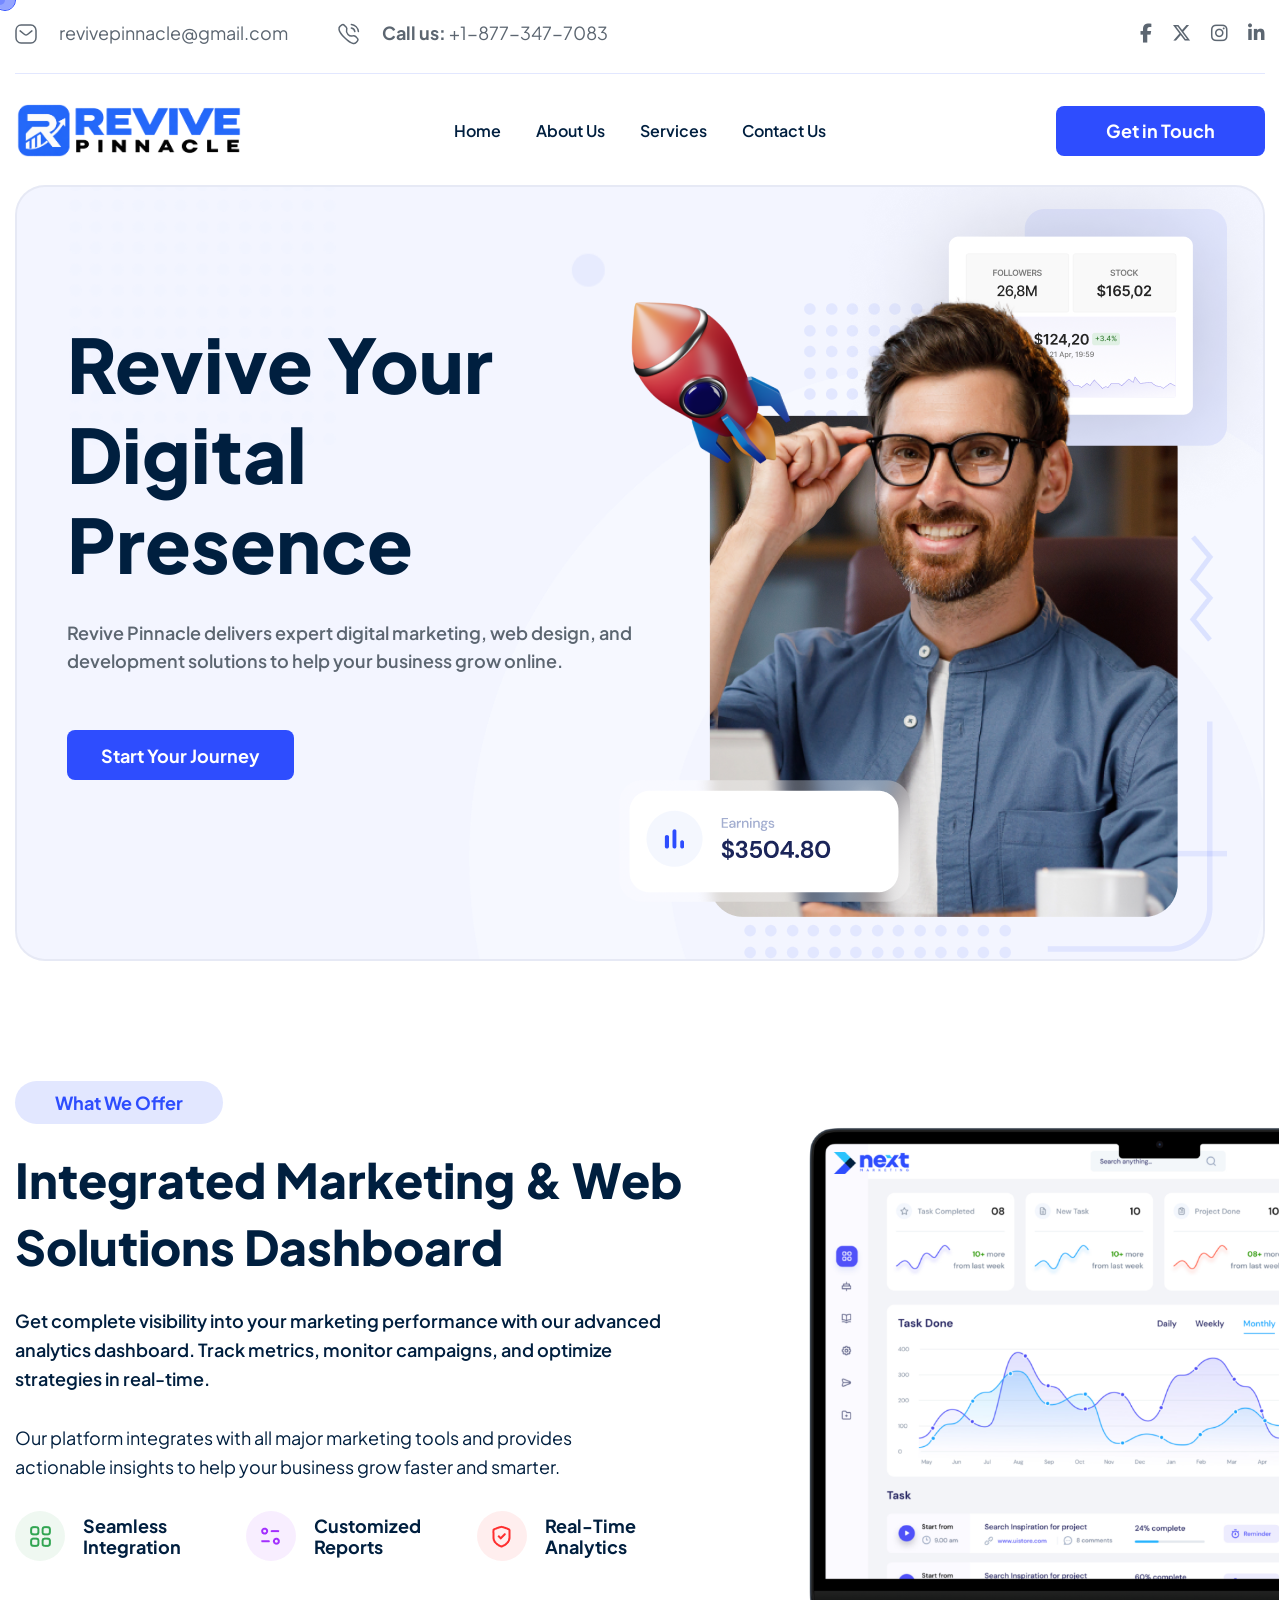
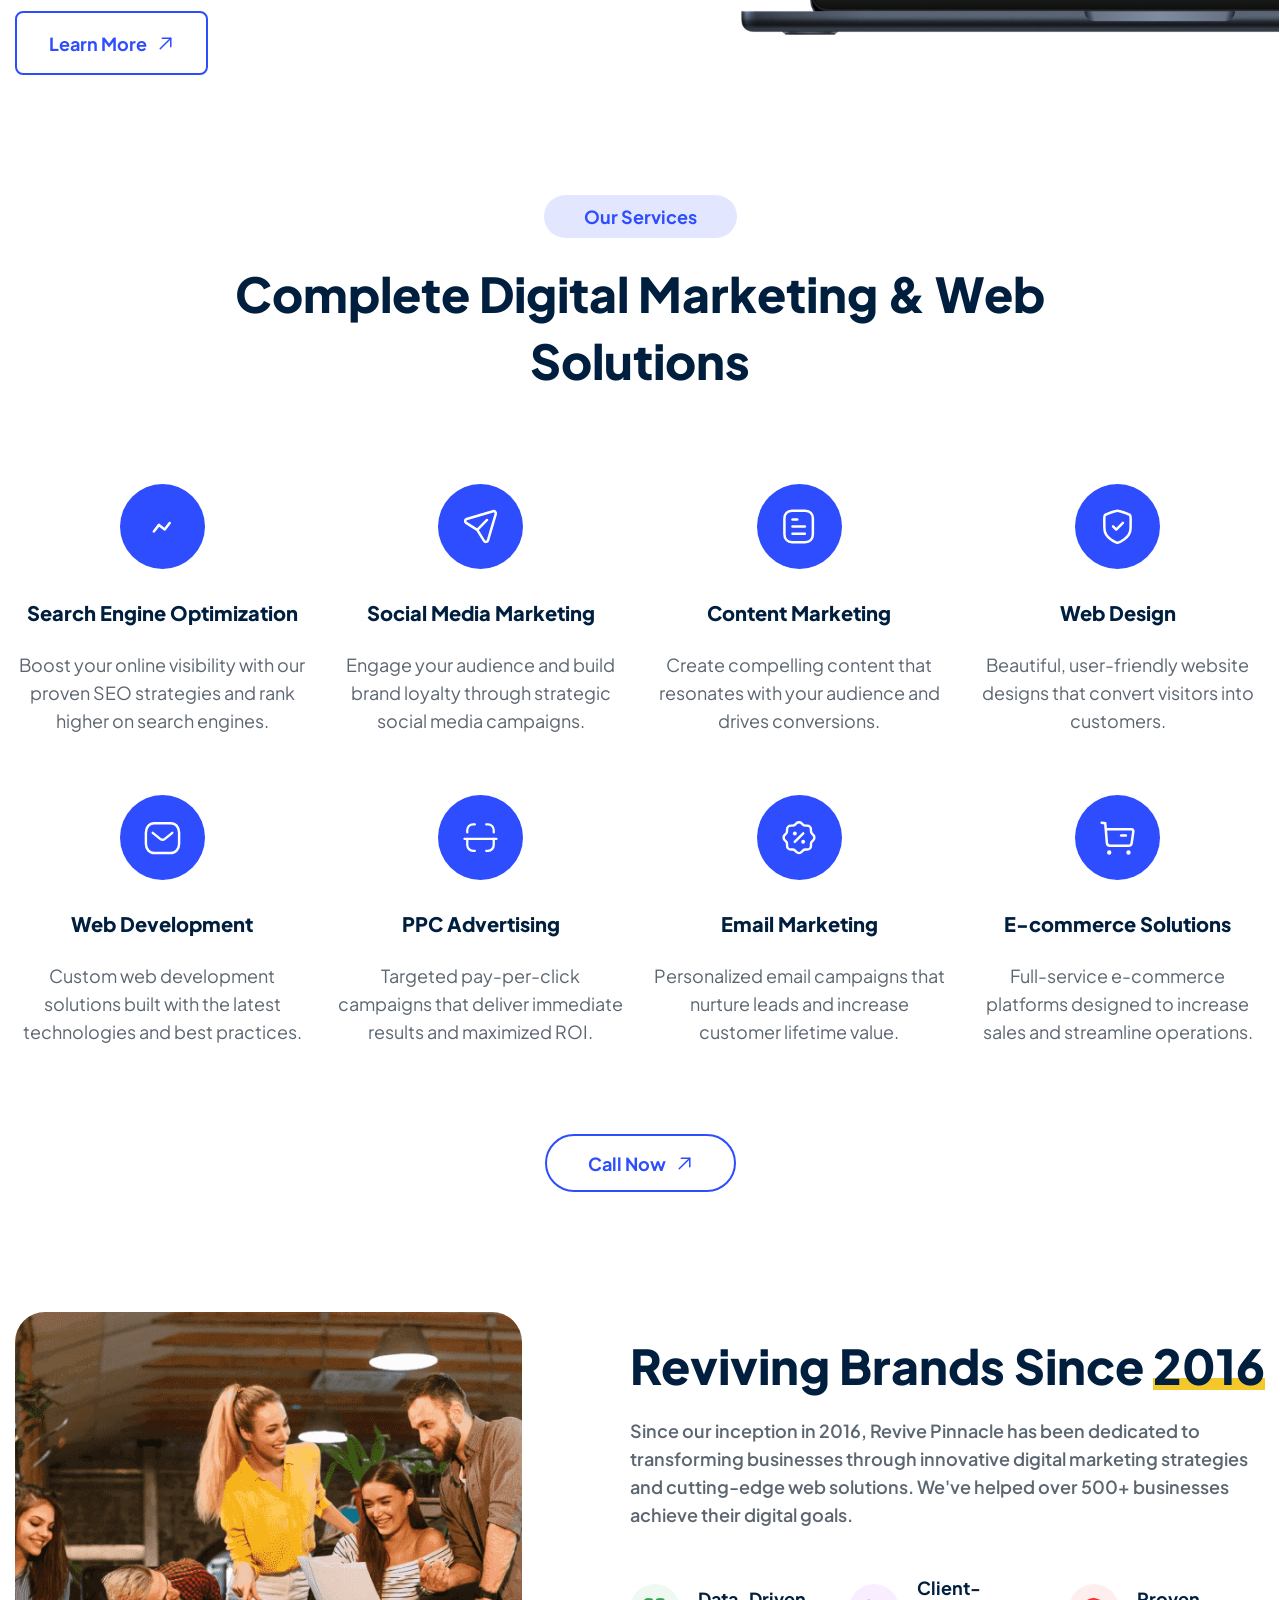
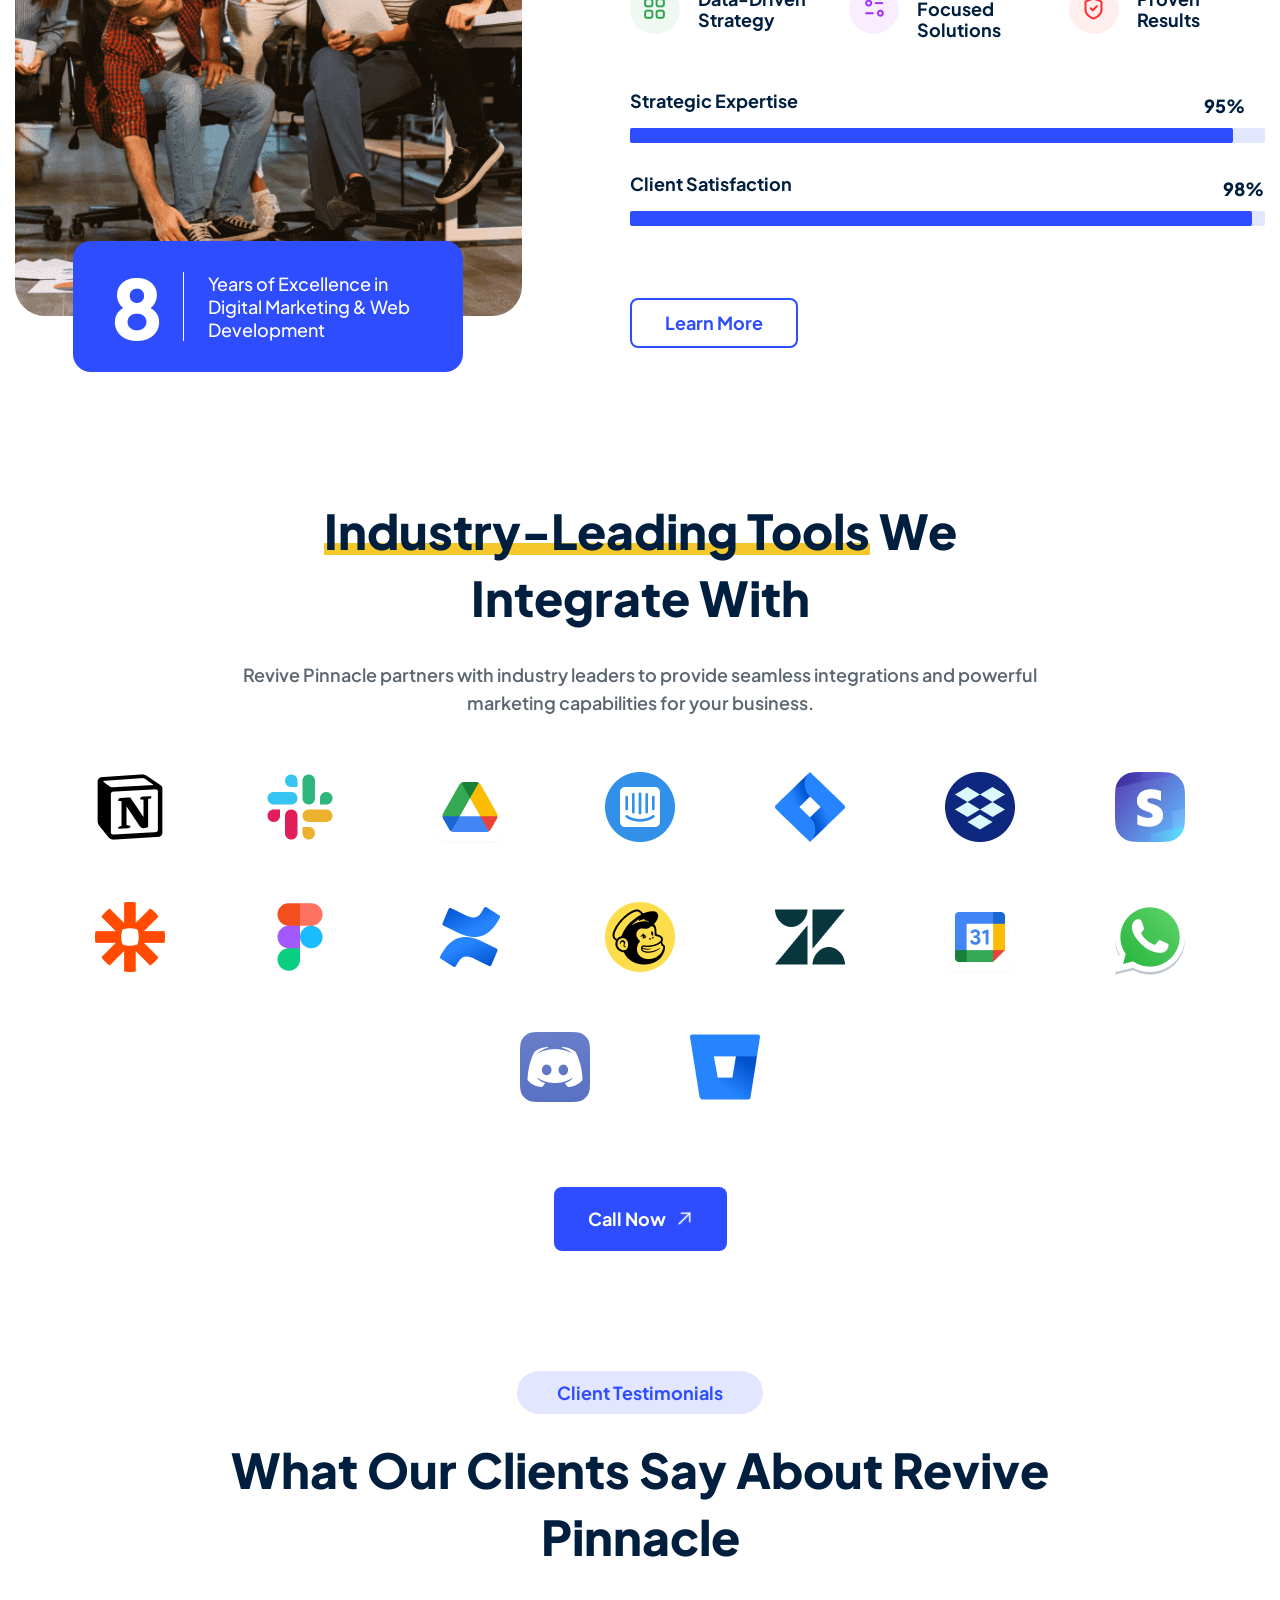
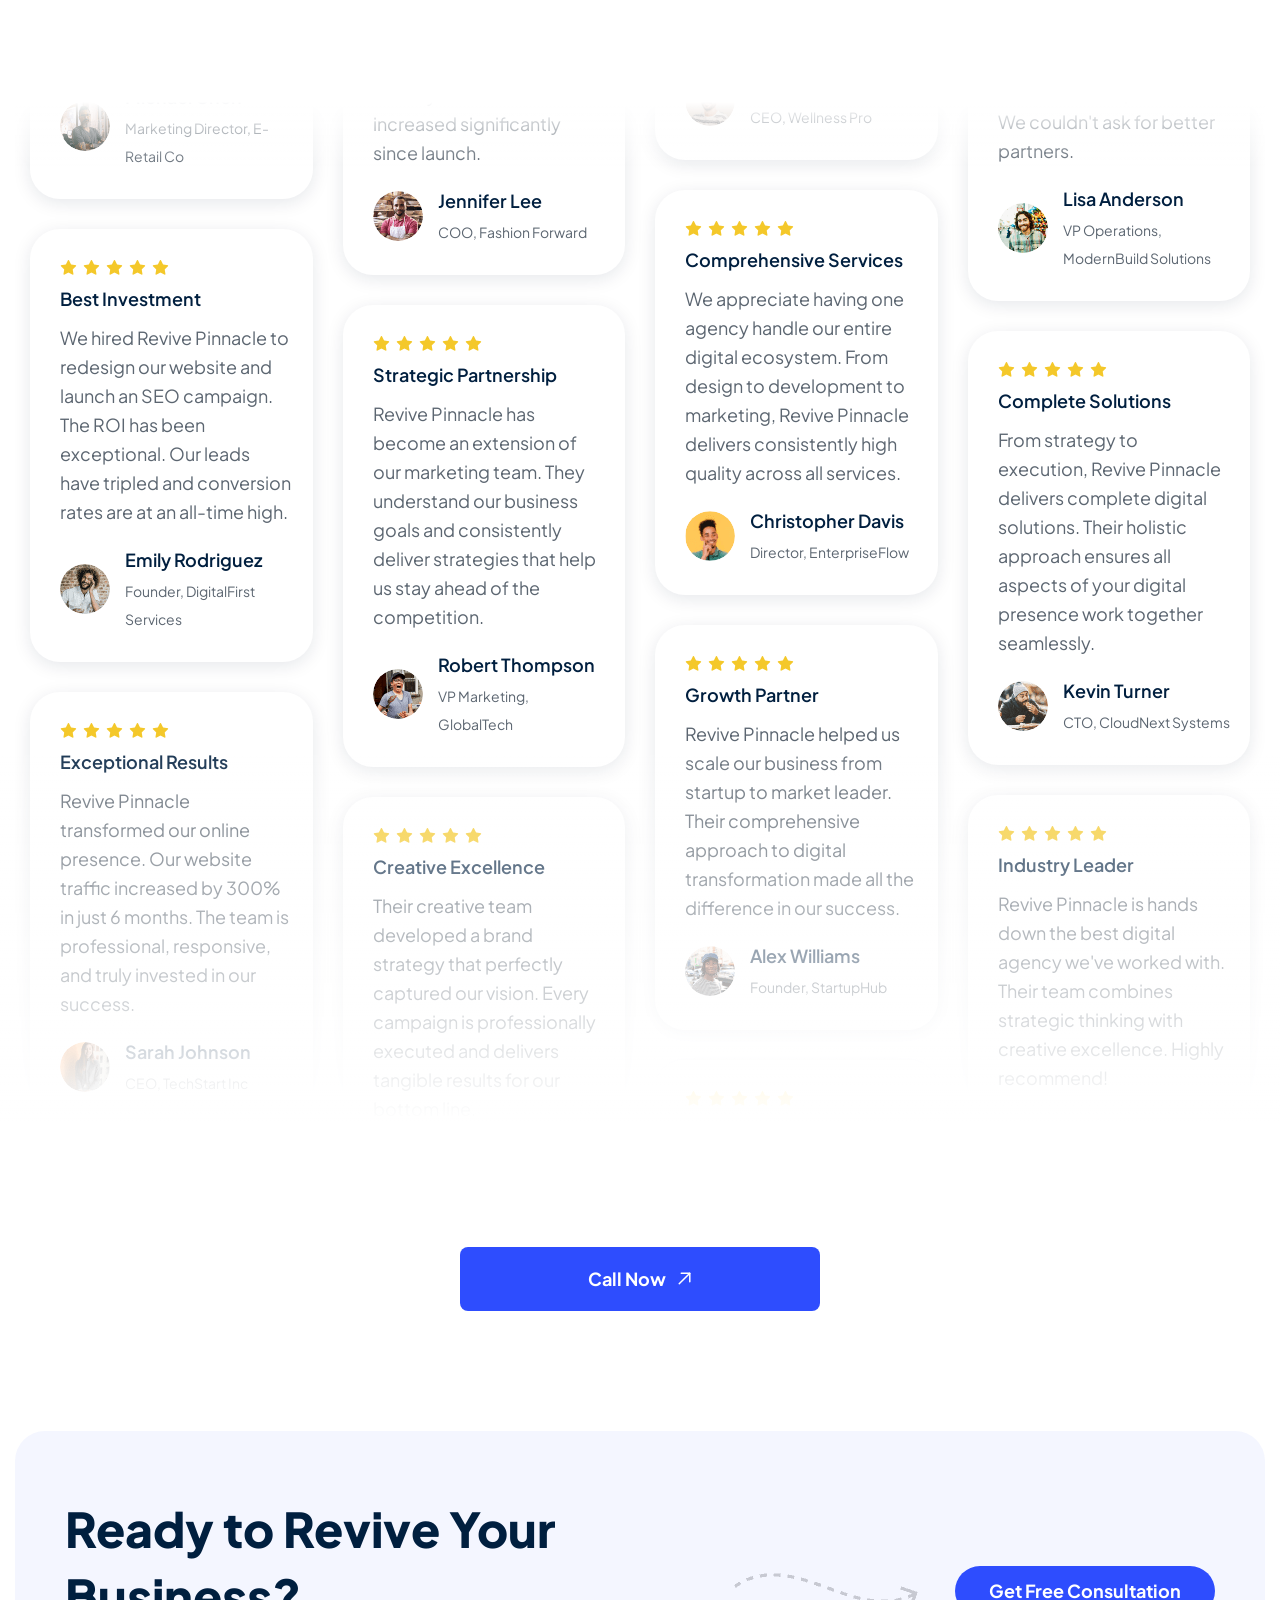
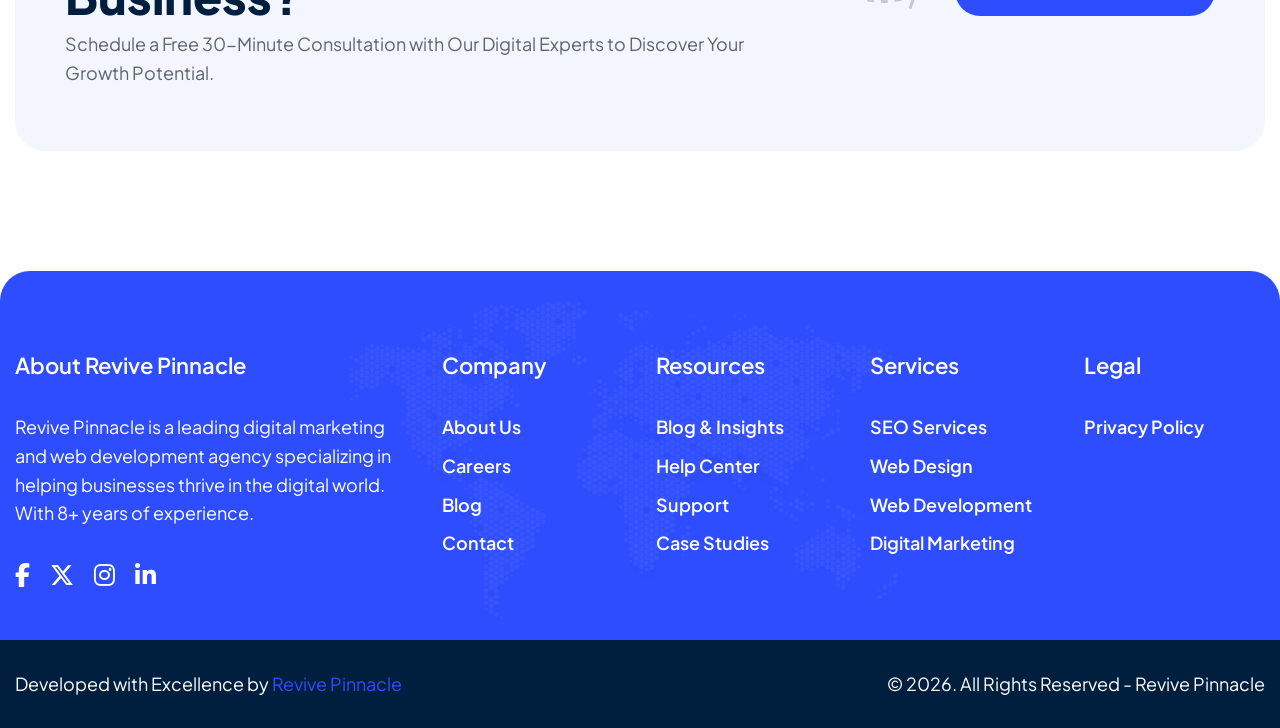
==== index.html @ 5ee852f9 "done" ====
<!DOCTYPE html>
<html lang="en" data-bs-theme="auto">

<head>
    <meta charset="UTF-8">
    <meta name="viewport" content="width=device-width, initial-scale=1">
    <meta name="description"
        content="Revive Pinnacle is a leading Digital Marketing Agency offering SEO, PPC, Social Media Marketing, Web Design, Web Development, Content Marketing, Email Marketing, and Brand Strategy services.">
    <title>Revive Pinnacle | Digital Marketing & Web Design Agency</title>

    <!-- fav-icon -->
    <link rel="icon" type="image/png" sizes="16x16" href="assets/logo/favicon.png">

    <!-- google fonts -->
    <link rel="preconnect" href="https://fonts.googleapis.com/">
    <link rel="preconnect" href="https://fonts.gstatic.com/" crossorigin>
    <link
        href="https://fonts.googleapis.com/css2?family=Plus+Jakarta+Sans:wght@200;300;400;500;600;700;800&amp;display=swap"
        rel="stylesheet">
    <link
        href="https://fonts.googleapis.com/css2?family=DM+Sans:wght@100;200;300;400;500;600;700;800;900;1000&amp;display=swap"
        rel="stylesheet">
    <link
        href="https://fonts.googleapis.com/css2?family=Inter:wght@100;200;300;400;500;600;700;800;900&amp;display=swap"
        rel="stylesheet">
    <link href="https://fonts.googleapis.com/css2?family=Manrope:wght@200;300;400;500;600;700;800&amp;display=swap"
        rel="stylesheet">

    <!-- css plugin -->
    <link rel="stylesheet" href="assets/css/bootstrap.min.css">
    <link rel="stylesheet" href="assets/css/all.min.css">
    <link rel="stylesheet" href="assets/css/animate.css">
    <link rel="stylesheet" href="assets/css/odometer.css">
    <link rel="stylesheet" href="assets/nextmarketing-icon/custom-icon.css">
    <link rel="stylesheet" href="assets/css/owl.carousel.min.css">
    <link rel="stylesheet" href="assets/css/magnific-popup.css">
    <link rel="stylesheet" href="assets/css/leaflet.css">

    <!-- template css -->
    <link rel="stylesheet" href="assets/css/nextpro.css">

    <style>
        html {
            scroll-behavior: smooth;
            scroll-padding-top: 80px;
        }

        /* Mobile responsive hero image - hide on mobile */
        @media (max-width: 991.98px) {
            .section-hero-four__innerright {
                display: none !important;
            }

            .section-hero-four__right {
                display: none !important;
            }
        }

        /* Ensure hamburger bar is properly visible and positioned on mobile */
        @media (max-width: 1199.98px) {
            .hamburger-bar {
                display: flex !important;
                position: relative !important;
                right: auto !important;
                bottom: auto !important;
                margin-left: auto;
                width: 38px;
                height: 38px;
                cursor: pointer;
                z-index: 100;
                justify-content: center;
                align-items: center;
            }

            .section-header__row {
                align-items: center !important;
            }
        }

        /* Ensure mobile nav links are clickable */
        .mobilenav-container a,
        .mobilenav-container .menu-icon,
        .hamburger-bar {
            cursor: pointer;
        }
    </style>

    <!-- theme mode js -->
    <script src="assets/js/theme-mode.js"></script>
    <script type="application/ld+json">
        {
            "@context": "https://schema.org",
            "@type": "Organization",
            "name": "Revive Pinnacle",
            "description": "Leading Digital Marketing Agency offering SEO, PPC, Web Design, Web Development and more",
            "url": "https://revivepinnacle.com",
            "telephone": "+1-877-347-7083",
            "email": "revivepinnacle@gmail.com"
        }
    </script>
</head>

<body class="custom-cursor">
    <!--cursor-pointer-->
    <div class="custom-cursor-one"></div>
    <div class="custom-cursor-two"></div>
    <div class="wrapper">

        <div class="topbar-two d-none d-lg-block bg-transparent @@topbarClass">
            <div class="container-fluid">
                <div
                    class="topbar-two__inner d-flex align-items-center justify-content-between @@topbarBorderBottomClass">
                    <ul class="reset-ul topbar-two__infolist d-flex align-items-center">
                        <li>
                            <span class="topbar-two__icon message"><svg width="22" height="20">
                                    <use xlink:href="#message"></use>
                                </svg></span>
                            <a href="mailto:revivepinnacle@gmail.com"
                                aria-label="email address">revivepinnacle@gmail.com</a>
                        </li>
                        <li>
                            <span class="topbar-two__icon call-two"><svg width="22" height="22">
                                    <use xlink:href="#call-two"></use>
                                </svg></span>
                            <strong>Call us: </strong>
                            <a href="tel:+18773477083" aria-label="tel number">+1-877-347-7083</a>
                        </li>
                    </ul>
                    <div class="topbar-two__callsupport d-flex align-items-center">
                        <ul class="reset-ul footer__socialwrap d-none d-xl-flex">
                            <li><a href="#" aria-label="social link"><i class="fa-brands fa-facebook-f"></i></a></li>
                            <li><a href="#" aria-label="social link"><i class="fa-brands fa-x-twitter"></i></a></li>
                            <li><a href="#" aria-label="social link"><i class="fa-brands fa-instagram"></i></a></li>
                            <li><a href="#" aria-label="social link"><i class="fa-brands fa-linkedin-in"></i></a></li>
                        </ul>
                    </div>
                </div>
            </div>
        </div>
        <!-- topbar-two -->

        <header class="section-header section-header--three" id="home">
            <div class="container-fluid">
                <div class="section-header__inner">
                    <div
                        class="section-header__row d-flex flex-wrap align-items-center justify-content-between position-relative">
                        <div class="section-header__logo">
                            <div class="section-header__logo-inner">
                                <a href="#home" aria-label="logo">
                                    <img src="assets/logo/rp-logo-1.png" class="logo-dark img-fluid"
                                        alt="revive-pinnacle-logo">
                                    <img src="assets/logo/rp-logo-1.png" class="logo-light img-fluid"
                                        alt="revive-pinnacle-logo-light">
                                </a>
                            </div>
                        </div>

                        <nav class="section-header__main-menu">
                            <ul class="mobileMenu reset-ul d-flex align-items-center">
                                <li><a href="#home" aria-label="page link">Home</a></li>
                                <li><a href="#about" aria-label="page link">About Us</a></li>
                                <li><a href="#services" aria-label="page link">Services</a></li>
                                <li><a href="contact.html" aria-label="page link">Contact Us</a></li>
                            </ul>
                        </nav>

                        <div class="section-header__right d-none d-xl-flex align-items-center">
                            <div class="section-header__right-bg d-flex align-items-center">
                                <a href="contact.html" aria-label="page link"
                                    class="header-btn-two next-marketing-btn dark-btn btn">Get in Touch</a>
                            </div>
                        </div>

                        <div class="hamburger-bar menu-icon" role="button" aria-label="Toggle Navigation Menu">
                            <span></span>
                            <span></span>
                        </div>
                    </div>
                </div>
            </div>
        </header>
        <!-- ./header end -->

        <div class="section-hero-four">
            <div class="container">
                <div class="section-hero-four__bg section-hero-four__bg--six position-relative">
                    <div class="row d-flex flex-wrap position-relative z-1">
                        <div class="section-hero-four__leftw col-lg-6">
                            <div class="section-hero-four__left">
                                <h1 class="section-hero-four__title">Revive Your Digital Presence</h1>
                                <p class="section-hero-four__text">Revive Pinnacle delivers expert digital marketing,
                                    web design, and development solutions to help your business grow online.
                                </p>

                                <div class="section-hero-four__twobtn d-flex align-items-center">
                                    <a href="contact.html"
                                        class="section-hero-four__btn next-marketing-btn dark-btn btn btn">Start Your
                                        Journey</a>
                                </div>
                            </div>
                        </div>

                        <div class="section-hero-four__right col-lg-6 d-none d-lg-block">
                            <div class="section-hero-four__innerright d-none d-lg-flex justify-content-end">
                                <img class="object-fit-cover" src="assets/images/banner/hero-img6-1.png"
                                    alt="Revive Pinnacle Services">
                            </div>
                        </div>
                    </div>
                    <div class="hero-six-parallax position-absolute w-100 h-100 top-0 start-0 z-0"></div>
                </div>
            </div>
        </div>
        <!-- ./section-hero end -->

        <section class="section-provide section-provide--six" id="about">
            <div class="container-fluid">
                <div
                    class="section-provide__row section-provide__row--six row align-items-center justify-content-between">
                    <div class="section-provide__content section-provide__content--six wow fadeInUp"
                        data-wow-delay="200ms">
                        <div class="section-provide__content-inner">
                            <div class="sec-title">
                                <span class="sec-title__tagline">What We Offer</span>
                                <h2 class="sec-title__title">Integrated Marketing & Web Solutions Dashboard</h2>
                            </div>

                            <div class="section-provide__textinfo section-provide__textinfo--six">
                                <p class="section-provide__text"><span>Get complete visibility into your marketing
                                        performance with our advanced analytics dashboard. Track metrics, monitor
                                        campaigns, and optimize strategies in real-time.</span></p>
                                <p class="section-provide__text">Our platform integrates with all major marketing tools
                                    and provides actionable insights to help your business grow faster and smarter.</p>
                            </div>

                            <div class="section-provide__feature section-provide__feature--six d-flex flex-wrap">
                                <div class="section-provide__ftwrap d-flex align-items-center">
                                    <div class="section-provide__icon connectivity">
                                        <img src="assets/images/shapes/Category.png" alt="Revive Pinnacle">
                                    </div>
                                    <h5 class="section-provide__fTitle">Seamless<br> Integration</h5>
                                </div>

                                <div class="section-provide__ftwrap d-flex align-items-center">
                                    <div class="section-provide__icon solutions">
                                        <img src="assets/images/shapes/Filter.png" alt="Revive Pinnacle">
                                    </div>
                                    <h5 class="section-provide__fTitle">Customized<br> Reports</h5>
                                </div>

                                <div class="section-provide__ftwrap d-flex align-items-center">
                                    <div class="section-provide__icon optimized">
                                        <img src="assets/images/shapes/Shield-Done.png" alt="Revive Pinnacle">
                                    </div>
                                    <h5 class="section-provide__fTitle">Real-Time<br> Analytics</h5>
                                </div>
                            </div>
                            <a href="#services"
                                class="section-provide__btn dark-svg-hover next-marketing-btn dark-btn btn">Learn More
                                <svg width="17" height="15" viewBox="0 0 17 15" fill="none"
                                    xmlns="http://www.w3.org/2000/svg">
                                    <path d="M16 7.49976L1 7.49976" stroke="#2E4DFE" stroke-width="1.5"
                                        stroke-linecap="round" stroke-linejoin="round" />
                                    <path d="M9.9502 1.47541L16.0002 7.49941L9.9502 13.5244" stroke="#2E4DFE"
                                        stroke-width="1.5" stroke-linecap="round" stroke-linejoin="round" />
                                </svg>
                            </a>
                        </div>
                    </div>

                    <div class="section-provide__right section-provide__right--six pe-lg-0 wow fadeInUp"
                        data-wow-delay="200ms">
                        <img class="object-fit-cover w-100" src="assets/images/placeholder.svg"
                            data-src="assets/provide-img6-1.png" alt="Revive Pinnacle Dashboard">
                    </div>
                </div>
            </div>
        </section>
        <!-- ./section-provide end -->

        <div class="section-services-two" id="services">
            <div class="container">
                <div class="sec-title wow fadeInUp" data-wow-delay="200ms">
                    <span class="sec-title__tagline">Our Services</span>
                    <h2 class="sec-title__title">Complete Digital Marketing & Web Solutions</h2>
                </div>

                <div class="row gutter-y-60">
                    <div class="col-xl-3 col-lg-4 col-md-6">
                        <div class="section-services-two__col section-services-two__col--icon-bg wow fadeInUp"
                            data-wow-delay="0ms">
                            <div class="section-services-two__icon activity-two">
                                <svg width="35" height="36">
                                    <use xlink:href="#activity-two"></use>
                                </svg>
                            </div>
                            <div class="section-services-two__info">
                                <h5 class="section-services-two__title"><a href="#exampleModalToggle"
                                        data-bs-toggle="modal" aria-label="Request Service Consultation">Search Engine
                                        Optimization</a></h5>
                                <p class="section-services-two__text">Boost your online visibility with our proven SEO
                                    strategies and rank higher on search engines.</p>
                            </div>
                        </div>
                    </div>

                    <div class="col-xl-3 col-lg-4 col-md-6">
                        <div class="section-services-two__col section-services-two__col--icon-bg wow fadeInUp"
                            data-wow-delay="100ms">
                            <div class="section-services-two__icon send-two">
                                <svg width="35" height="35">
                                    <use xlink:href="#send-two"></use>
                                </svg>
                            </div>
                            <div class="section-services-two__info">
                                <h5 class="section-services-two__title"><a href="#exampleModalToggle"
                                        data-bs-toggle="modal" aria-label="Request Service Consultation">Social Media
                                        Marketing</a></h5>
                                <p class="section-services-two__text">Engage your audience and build brand loyalty
                                    through strategic social media campaigns.</p>
                            </div>
                        </div>
                    </div>

                    <div class="col-xl-3 col-lg-4 col-md-6">
                        <div class="section-services-two__col section-services-two__col--icon-bg wow fadeInUp"
                            data-wow-delay="200ms">
                            <div class="section-services-two__icon document-two">
                                <svg width="32" height="35">
                                    <use xlink:href="#document-two"></use>
                                </svg>
                            </div>
                            <div class="section-services-two__info">
                                <h5 class="section-services-two__title"><a href="#exampleModalToggle"
                                        data-bs-toggle="modal" aria-label="Request Service Consultation">Content
                                        Marketing</a></h5>
                                <p class="section-services-two__text">Create compelling content that resonates with your
                                    audience and drives conversions.</p>
                            </div>
                        </div>
                    </div>

                    <div class="col-xl-3 col-lg-4 col-md-6">
                        <div class="section-services-two__col section-services-two__col--icon-bg wow fadeInUp"
                            data-wow-delay="300ms">
                            <div class="section-services-two__icon shield-done-two">
                                <svg width="29" height="36">
                                    <use xlink:href="#shield-done-two"></use>
                                </svg>
                            </div>
                            <div class="section-services-two__info">
                                <h5 class="section-services-two__title"><a href="#exampleModalToggle"
                                        data-bs-toggle="modal" aria-label="Request Service Consultation">Web Design</a>
                                </h5>
                                <p class="section-services-two__text">Beautiful, user-friendly website designs that
                                    convert visitors into customers.</p>
                            </div>
                        </div>
                    </div>

                    <div class="col-xl-3 col-lg-4 col-md-6">
                        <div class="section-services-two__col section-services-two__col--icon-bg wow fadeInUp"
                            data-wow-delay="400ms">
                            <div class="section-services-two__icon message-icon-two">
                                <svg width="37" height="34">
                                    <use xlink:href="#message-icon-two"></use>
                                </svg>
                            </div>
                            <div class="section-services-two__info">
                                <h5 class="section-services-two__title"><a href="#exampleModalToggle"
                                        data-bs-toggle="modal" aria-label="Request Service Consultation">Web
                                        Development</a></h5>
                                <p class="section-services-two__text">Custom web development solutions built with the
                                    latest technologies and best practices.</p>
                            </div>
                        </div>
                    </div>

                    <div class="col-xl-3 col-lg-4 col-md-6">
                        <div class="section-services-two__col section-services-two__col--icon-bg wow fadeInUp"
                            data-wow-delay="500ms">
                            <div class="section-services-two__icon scan-icon-two">
                                <svg width="35" height="35">
                                    <use xlink:href="#scan-icon-two"></use>
                                </svg>
                            </div>
                            <div class="section-services-two__info">
                                <h5 class="section-services-two__title"><a href="#exampleModalToggle"
                                        data-bs-toggle="modal" aria-label="Request Service Consultation">PPC
                                        Advertising</a></h5>
                                <p class="section-services-two__text">Targeted pay-per-click campaigns that deliver
                                    immediate results and maximized ROI.</p>
                            </div>
                        </div>
                    </div>

                    <div class="col-xl-3 col-lg-4 col-md-6">
                        <div class="section-services-two__col section-services-two__col--icon-bg wow fadeInUp"
                            data-wow-delay="600ms">
                            <div class="section-services-two__icon discounnt-icon-two">
                                <svg width="34" height="35">
                                    <use xlink:href="#discounnt-icon-two"></use>
                                </svg>
                            </div>
                            <div class="section-services-two__info">
                                <h5 class="section-services-two__title"><a href="#exampleModalToggle"
                                        data-bs-toggle="modal" aria-label="Request Service Consultation">Email
                                        Marketing</a></h5>
                                <p class="section-services-two__text">Personalized email campaigns that nurture leads
                                    and increase customer lifetime value.</p>
                            </div>
                        </div>
                    </div>

                    <div class="col-xl-3 col-lg-4 col-md-6">
                        <div class="section-services-two__col section-services-two__col--icon-bg wow fadeInUp"
                            data-wow-delay="700ms">
                            <div class="section-services-two__icon buy-icon-two">
                                <svg width="35" height="34">
                                    <use xlink:href="#buy-icon-two"></use>
                                </svg>
                            </div>
                            <div class="section-services-two__info">
                                <h5 class="section-services-two__title"><a href="#exampleModalToggle"
                                        data-bs-toggle="modal" aria-label="Request Service Consultation">E-commerce
                                        Solutions</a></h5>
                                <p class="section-services-two__text">Full-service e-commerce platforms designed to
                                    increase sales and streamline operations.</p>
                            </div>
                        </div>
                    </div>
                </div>

                <a href="tel:+18773477083" aria-label="call us"
                    class="section-services-two__btn dark-svg-hover next-marketing-btn dark-btn btn btn-radius wow fadeInUp"
                    data-wow-delay="200ms">Call Now <svg width="17" height="15" viewBox="0 0 17 15" fill="none"
                        xmlns="http://www.w3.org/2000/svg">
                        <path d="M16 7.49976L1 7.49976" stroke="currentColor" stroke-width="1.5" stroke-linecap="round"
                            stroke-linejoin="round"></path>
                        <path d="M9.9502 1.47541L16.0002 7.49941L9.9502 13.5244" stroke="currentColor"
                            stroke-width="1.5" stroke-linecap="round" stroke-linejoin="round"></path>
                    </svg>
                </a>
            </div>
        </div>
        <!-- ./section-services-two end -->

        <section class="section-progress-stories">
            <div class="container">
                <div class="row">
                    <div class="col-lg-5">
                        <div class="section-progress-stories__images position-relative wow fadeInUp"
                            data-wow-delay="200ms">
                            <img src="assets/images/placeholder.svg" data-src="assets/strategy4-1.png"
                                alt="Revive Pinnacle" width="567" height="676">

                            <div class="experience-card experience-card-center d-flex align-items-center count-box wow fadeInUp"
                                data-wow-delay="300ms">
                                <div>
                                    <strong class="experience-card__year count-text" data-stop="8"
                                        data-speed="1500"></strong>
                                </div>
                                <span class="experience-card__text">Years of Excellence in Digital Marketing & Web
                                    Development</span>
                            </div>
                        </div>
                    </div>
                    <div class="col-lg-7">
                        <div class="section-progress-stories__content ms-xxl-auto wow fadeInUp" data-wow-delay="100ms">
                            <div class="sec-title wow fadeInUp" data-wow-delay="200ms">
                                <h2 class="sec-title__title">Reviving Brands Since <span>2016</span></h2>
                                <p class="sec-title__text">Since our inception in 2016, Revive Pinnacle has been
                                    dedicated to transforming businesses through innovative digital marketing strategies
                                    and cutting-edge web solutions. We've helped over 500+ businesses achieve their
                                    digital goals.</p>
                            </div>

                            <div class="section-provide__feature d-flex flex-wrap wow fadeInUp" data-wow-delay="200ms">
                                <div class="section-provide__ftwrap d-flex align-items-center">
                                    <div class="section-provide__icon connectivity">
                                        <img src="assets/images/shapes/Category.png" alt="Revive Pinnacle">
                                    </div>
                                    <h5 class="section-provide__fTitle">Data-Driven<br> Strategy</h5>
                                </div>

                                <div class="section-provide__ftwrap d-flex align-items-center">
                                    <div class="section-provide__icon solutions">
                                        <img src="assets/images/shapes/Filter.png" alt="Revive Pinnacle">
                                    </div>
                                    <h5 class="section-provide__fTitle">Client-Focused<br> Solutions</h5>
                                </div>

                                <div class="section-provide__ftwrap d-flex align-items-center">
                                    <div class="section-provide__icon optimized">
                                        <img src="assets/images/shapes/Shield-Done.png" alt="Revive Pinnacle">
                                    </div>
                                    <h5 class="section-provide__fTitle">Proven<br> Results</h5>
                                </div>
                            </div>

                            <div class="section-progress-stories__progress-wrap wow fadeInUp" data-wow-delay="90ms">
                                <div class="section-progress-stories__progress">
                                    <h5 class="section-progress-stories__progress-title">Strategic Expertise</h5>
                                    <div class="section-progress-stories__progress-bar position-relative">
                                        <div class="section-progress-stories__progress-inner count-bar"
                                            data-percent="95%">
                                            <div class="section-progress-stories__progress-number count-text">95%</div>
                                        </div>
                                    </div>
                                </div>

                                <div class="section-progress-stories__progress">
                                    <h5 class="section-progress-stories__progress-title">Client Satisfaction</h5>
                                    <div class="section-progress-stories__progress-bar position-relative">
                                        <div class="section-progress-stories__progress-inner count-bar"
                                            data-percent="98%">
                                            <div class="section-progress-stories__progress-number count-text">98%</div>
                                        </div>
                                    </div>
                                </div>
                            </div>

                            <a href="#services"
                                class="section-progress-stories__btn next-marketing-btn dark-btn btn btn btn-body-color">Learn
                                More</a>
                        </div>
                    </div>
                </div>
            </div>
        </section>
        <!-- ./section-progress-stories end -->



        <section class="section-integrations">
            <div class="container section-integrations__container">
                <div class="row">
                    <div class="col-12">
                        <div class="sec-title wow fadeInUp" data-wow-delay="200ms">
                            <h2 class="sec-title__title text-center"><span>Industry-Leading Tools</span> We Integrate
                                With</h2>
                            <p class="sec-title__text text-center">Revive Pinnacle partners with industry leaders to
                                provide seamless integrations and powerful marketing capabilities for your business.</p>
                        </div>
                    </div>

                    <div class="col-12">
                        <ul class="section-integrations__logos-wrap reset-ul d-flex flex-wrap justify-content-center wow fadeInUp"
                            data-wow-delay="200ms">
                            <li class="section-integrations__logo">
                                <a href="#" aria-label="link"><img class="object-fit-cover w-100"
                                        src="assets/images/shapes/integrations1-1.png"
                                        alt="Revive Pinnacle integrations"></a>
                            </li>
                            <li class="section-integrations__logo">
                                <a href="#" aria-label="link"><img class="object-fit-cover w-100"
                                        src="assets/images/shapes/integrations1-2.png"
                                        alt="Revive Pinnacle integrations"></a>
                            </li>
                            <li class="section-integrations__logo">
                                <a href="#" aria-label="link"><img class="object-fit-cover w-100"
                                        src="assets/images/shapes/integrations1-3.png"
                                        alt="Revive Pinnacle integrations"></a>
                            </li>
                            <li class="section-integrations__logo">
                                <a href="#" aria-label="link"><img class="object-fit-cover w-100"
                                        src="assets/images/shapes/integrations1-4.png"
                                        alt="Revive Pinnacle integrations"></a>
                            </li>
                            <li class="section-integrations__logo">
                                <a href="#" aria-label="link"><img class="object-fit-cover w-100"
                                        src="assets/images/shapes/integrations1-5.png"
                                        alt="Revive Pinnacle integrations"></a>
                            </li>
                            <li class="section-integrations__logo">
                                <a href="#" aria-label="link"><img class="object-fit-cover w-100"
                                        src="assets/images/shapes/integrations1-6.png"
                                        alt="Revive Pinnacle integrations"></a>
                            </li>
                            <li class="section-integrations__logo">
                                <a href="#" aria-label="link"><img class="object-fit-cover w-100"
                                        src="assets/images/shapes/integrations1-7.png"
                                        alt="Revive Pinnacle integrations"></a>
                            </li>
                            <li class="section-integrations__logo">
                                <a href="#" aria-label="link"><img class="object-fit-cover w-100"
                                        src="assets/images/shapes/integrations1-8.png"
                                        alt="Revive Pinnacle integrations"></a>
                            </li>
                            <li class="section-integrations__logo">
                                <a href="#" aria-label="link"><img class="object-fit-cover w-100"
                                        src="assets/images/shapes/integrations1-9.png"
                                        alt="Revive Pinnacle integrations"></a>
                            </li>
                            <li class="section-integrations__logo">
                                <a href="#" aria-label="link"><img class="object-fit-cover w-100"
                                        src="assets/images/shapes/integrations1-10.png"
                                        alt="Revive Pinnacle integrations"></a>
                            </li>
                            <li class="section-integrations__logo">
                                <a href="#" aria-label="link"><img class="object-fit-cover w-100"
                                        src="assets/images/shapes/integrations1-11.png"
                                        alt="Revive Pinnacle integrations"></a>
                            </li>
                            <li class="section-integrations__logo">
                                <a href="#" aria-label="link"><img class="object-fit-cover w-100"
                                        src="assets/images/shapes/integrations1-12.png"
                                        alt="Revive Pinnacle integrations"></a>
                            </li>
                            <li class="section-integrations__logo">
                                <a href="#" aria-label="link"><img class="object-fit-cover w-100"
                                        src="assets/images/shapes/integrations1-13.png"
                                        alt="Revive Pinnacle integrations"></a>
                            </li>
                            <li class="section-integrations__logo">
                                <a href="#" aria-label="link"><img class="object-fit-cover w-100"
                                        src="assets/images/shapes/integrations1-14.png"
                                        alt="Revive Pinnacle integrations"></a>
                            </li>
                            <li class="section-integrations__logo">
                                <a href="#" aria-label="link"><img class="object-fit-cover w-100"
                                        src="assets/images/shapes/integrations1-15.png"
                                        alt="Revive Pinnacle integrations"></a>
                            </li>
                            <li class="section-integrations__logo">
                                <a href="#" aria-label="link"><img class="object-fit-cover w-100"
                                        src="assets/images/shapes/integrations1-16.png"
                                        alt="Revive Pinnacle integrations"></a>
                            </li>
                        </ul>

                        <a href="contact.html" aria-label="page link" class="next-marketing-btn btn dark-btn">Call
                            Now<svg width="17" height="15" viewBox="0 0 17 15" fill="none"
                                xmlns="http://www.w3.org/2000/svg">
                                <path d="M16 7.49976L1 7.49976" stroke="currentColor" stroke-width="1.5"
                                    stroke-linecap="round" stroke-linejoin="round"></path>
                                <path d="M9.9502 1.47541L16.0002 7.49941L9.9502 13.5244" stroke="currentColor"
                                    stroke-width="1.5" stroke-linecap="round" stroke-linejoin="round"></path>
                            </svg>
                        </a>
                    </div>
                </div>
            </div>
        </section>
        <!-- ./section-integrations end -->

        <section class="section-client-rating">
            <div class="container">
                <div class="row">
                    <div class="sec-title d-flex flex-column align-items-center wow fadeInUp" data-wow-delay="200ms">
                        <span class="sec-title__tagline">Client Testimonials</span>
                        <h2 class="sec-title__title text-center">What Our Clients Say About Revive Pinnacle</h2>
                    </div>
                </div>

                <div class="section-client-rating__content">
                    <div class="section-client-rating__item-wrap">
                        <div class="section-client-rating__item-col" data-dir="top" data-speed="fast">
                            <div class="section-client-rating__item">
                                <div class="section-client-rating__bg">
                                    <div class="section-client-rating__review">
                                        <div class="section-client-rating__star-wrap d-flex align-items-center">
                                            <span class="star-icon"><i class="icon-Star"></i></span>
                                            <span class="star-icon"><i class="icon-Star"></i></span>
                                            <span class="star-icon"><i class="icon-Star"></i></span>
                                            <span class="star-icon"><i class="icon-Star"></i></span>
                                            <span class="star-icon"><i class="icon-Star"></i></span>
                                        </div>
                                    </div>

                                    <div class="section-client-rating__titlewrap">
                                        <h5 class="section-client-rating__title">Exceptional Results</h5>
                                        <p class="section-client-rating__text">Revive Pinnacle transformed our online
                                            presence. Our website traffic increased by 300% in just 6 months. The team
                                            is professional, responsive, and truly invested in our success.</p>
                                    </div>

                                    <div class="section-client-rating__author d-flex align-items-center">
                                        <div class="section-client-rating__author__img">
                                            <img src="assets/images/resource/client-img4-1.png" alt="Revive Pinnacle">
                                        </div>
                                        <div class="section-client-rating__author__info">
                                            <h5 class="section-client-rating__author__name">Sarah Johnson</h5>
                                            <small class="section-client-rating__author__designation">CEO, TechStart
                                                Inc</small>
                                        </div>
                                    </div>
                                </div>
                            </div>

                            <div class="section-client-rating__item">
                                <div class="section-client-rating__bg">
                                    <div class="section-client-rating__review">
                                        <div class="section-client-rating__star-wrap d-flex align-items-center">
                                            <span class="star-icon"><i class="icon-Star"></i></span>
                                            <span class="star-icon"><i class="icon-Star"></i></span>
                                            <span class="star-icon"><i class="icon-Star"></i></span>
                                            <span class="star-icon"><i class="icon-Star"></i></span>
                                            <span class="star-icon"><i class="icon-Star"></i></span>
                                        </div>
                                    </div>
                                    <div class="section-client-rating__titlewrap">
                                        <h5 class="section-client-rating__title">Outstanding Support</h5>
                                        <p class="section-client-rating__text">The support team at Revive Pinnacle is
                                            fantastic. They answered all my questions and provided strategic
                                            recommendations that made a real difference to our business.</p>
                                    </div>

                                    <div class="section-client-rating__author d-flex align-items-center">
                                        <div class="section-client-rating__author__img">
                                            <img src="assets/images/resource/client-img4-5.png" alt="Revive Pinnacle">
                                        </div>
                                        <div class="section-client-rating__author__info">
                                            <h5 class="section-client-rating__author__name">Michael Chen</h5>
                                            <small class="section-client-rating__author__designation">Marketing
                                                Director, E-Retail Co</small>
                                        </div>
                                    </div>
                                </div>
                            </div>

                            <div class="section-client-rating__item">
                                <div class="section-client-rating__bg">
                                    <div class="section-client-rating__review">
                                        <div class="section-client-rating__star-wrap d-flex align-items-center">
                                            <span class="star-icon"><i class="icon-Star"></i></span>
                                            <span class="star-icon"><i class="icon-Star"></i></span>
                                            <span class="star-icon"><i class="icon-Star"></i></span>
                                            <span class="star-icon"><i class="icon-Star"></i></span>
                                            <span class="star-icon"><i class="icon-Star"></i></span>
                                        </div>
                                    </div>
                                    <div class="section-client-rating__titlewrap">
                                        <h5 class="section-client-rating__title">Best Investment</h5>
                                        <p class="section-client-rating__text">We hired Revive Pinnacle to redesign our
                                            website and launch an SEO campaign. The ROI has been exceptional. Our leads
                                            have tripled and conversion rates are at an all-time high.</p>
                                    </div>

                                    <div class="section-client-rating__author d-flex align-items-center">
                                        <div class="section-client-rating__author__img">
                                            <img src="assets/images/resource/client-img4-7.png" alt="Revive Pinnacle">
                                        </div>
                                        <div class="section-client-rating__author__info">
                                            <h5 class="section-client-rating__author__name">Emily Rodriguez</h5>
                                            <small class="section-client-rating__author__designation">Founder,
                                                DigitalFirst Services</small>
                                        </div>
                                    </div>
                                </div>
                            </div>

                            <div class="section-client-rating__item">
                                <div class="section-client-rating__bg">
                                    <div class="section-client-rating__review">
                                        <div class="section-client-rating__star-wrap d-flex align-items-center">
                                            <span class="star-icon"><i class="icon-Star"></i></span>
                                            <span class="star-icon"><i class="icon-Star"></i></span>
                                            <span class="star-icon"><i class="icon-Star"></i></span>
                                            <span class="star-icon"><i class="icon-Star"></i></span>
                                            <span class="star-icon"><i class="icon-Star"></i></span>
                                        </div>
                                    </div>

                                    <div class="section-client-rating__titlewrap">
                                        <h5 class="section-client-rating__title">Exceptional Results</h5>
                                        <p class="section-client-rating__text">Revive Pinnacle transformed our online
                                            presence. Our website traffic increased by 300% in just 6 months. The team
                                            is professional, responsive, and truly invested in our success.</p>
                                    </div>

                                    <div class="section-client-rating__author d-flex align-items-center">
                                        <div class="section-client-rating__author__img">
                                            <img src="assets/images/resource/client-img4-1.png" alt="Revive Pinnacle">
                                        </div>
                                        <div class="section-client-rating__author__info">
                                            <h5 class="section-client-rating__author__name">Sarah Johnson</h5>
                                            <small class="section-client-rating__author__designation">CEO, TechStart
                                                Inc</small>
                                        </div>
                                    </div>
                                </div>
                            </div>

                            <div class="section-client-rating__item">
                                <div class="section-client-rating__bg">
                                    <div class="section-client-rating__review">
                                        <div class="section-client-rating__star-wrap d-flex align-items-center">
                                            <span class="star-icon"><i class="icon-Star"></i></span>
                                            <span class="star-icon"><i class="icon-Star"></i></span>
                                            <span class="star-icon"><i class="icon-Star"></i></span>
                                            <span class="star-icon"><i class="icon-Star"></i></span>
                                            <span class="star-icon"><i class="icon-Star"></i></span>
                                        </div>
                                    </div>
                                    <div class="section-client-rating__titlewrap">
                                        <h5 class="section-client-rating__title">Outstanding Support</h5>
                                        <p class="section-client-rating__text">The support team at Revive Pinnacle is
                                            fantastic. They answered all my questions and provided strategic
                                            recommendations that made a real difference to our business.</p>
                                    </div>

                                    <div class="section-client-rating__author d-flex align-items-center">
                                        <div class="section-client-rating__author__img">
                                            <img src="assets/images/resource/client-img4-5.png" alt="Revive Pinnacle">
                                        </div>
                                        <div class="section-client-rating__author__info">
                                            <h5 class="section-client-rating__author__name">Michael Chen</h5>
                                            <small class="section-client-rating__author__designation">Marketing
                                                Director, E-Retail Co</small>
                                        </div>
                                    </div>
                                </div>
                            </div>

                            <div class="section-client-rating__item">
                                <div class="section-client-rating__bg">
                                    <div class="section-client-rating__review">
                                        <div class="section-client-rating__star-wrap d-flex align-items-center">
                                            <span class="star-icon"><i class="icon-Star"></i></span>
                                            <span class="star-icon"><i class="icon-Star"></i></span>
                                            <span class="star-icon"><i class="icon-Star"></i></span>
                                            <span class="star-icon"><i class="icon-Star"></i></span>
                                            <span class="star-icon"><i class="icon-Star"></i></span>
                                        </div>
                                    </div>
                                    <div class="section-client-rating__titlewrap">
                                        <h5 class="section-client-rating__title">Best Investment</h5>
                                        <p class="section-client-rating__text">We hired Revive Pinnacle to redesign our
                                            website and launch an SEO campaign. The ROI has been exceptional. Our leads
                                            have tripled and conversion rates are at an all-time high.</p>
                                    </div>

                                    <div class="section-client-rating__author d-flex align-items-center">
                                        <div class="section-client-rating__author__img">
                                            <img src="assets/images/resource/client-img4-7.png" alt="Revive Pinnacle">
                                        </div>
                                        <div class="section-client-rating__author__info">
                                            <h5 class="section-client-rating__author__name">Emily Rodriguez</h5>
                                            <small class="section-client-rating__author__designation">Founder,
                                                DigitalFirst Services</small>
                                        </div>
                                    </div>
                                </div>
                            </div>

                            <div class="section-client-rating__item">
                                <div class="section-client-rating__bg">
                                    <div class="section-client-rating__review">
                                        <div class="section-client-rating__star-wrap d-flex align-items-center">
                                            <span class="star-icon"><i class="icon-Star"></i></span>
                                            <span class="star-icon"><i class="icon-Star"></i></span>
                                            <span class="star-icon"><i class="icon-Star"></i></span>
                                            <span class="star-icon"><i class="icon-Star"></i></span>
                                            <span class="star-icon"><i class="icon-Star"></i></span>
                                        </div>
                                    </div>

                                    <div class="section-client-rating__titlewrap">
                                        <h5 class="section-client-rating__title">Exceptional Results</h5>
                                        <p class="section-client-rating__text">Revive Pinnacle transformed our online
                                            presence. Our website traffic increased by 300% in just 6 months. The team
                                            is professional, responsive, and truly invested in our success.</p>
                                    </div>

                                    <div class="section-client-rating__author d-flex align-items-center">
                                        <div class="section-client-rating__author__img">
                                            <img src="assets/images/resource/client-img4-1.png" alt="Revive Pinnacle">
                                        </div>
                                        <div class="section-client-rating__author__info">
                                            <h5 class="section-client-rating__author__name">Sarah Johnson</h5>
                                            <small class="section-client-rating__author__designation">CEO, TechStart
                                                Inc</small>
                                        </div>
                                    </div>
                                </div>
                            </div>

                            <div class="section-client-rating__item">
                                <div class="section-client-rating__bg">
                                    <div class="section-client-rating__review">
                                        <div class="section-client-rating__star-wrap d-flex align-items-center">
                                            <span class="star-icon"><i class="icon-Star"></i></span>
                                            <span class="star-icon"><i class="icon-Star"></i></span>
                                            <span class="star-icon"><i class="icon-Star"></i></span>
                                            <span class="star-icon"><i class="icon-Star"></i></span>
                                            <span class="star-icon"><i class="icon-Star"></i></span>
                                        </div>
                                    </div>
                                    <div class="section-client-rating__titlewrap">
                                        <h5 class="section-client-rating__title">Outstanding Support</h5>
                                        <p class="section-client-rating__text">The support team at Revive Pinnacle is
                                            fantastic. They answered all my questions and provided strategic
                                            recommendations that made a real difference to our business.</p>
                                    </div>

                                    <div class="section-client-rating__author d-flex align-items-center">
                                        <div class="section-client-rating__author__img">
                                            <img src="assets/images/resource/client-img4-5.png" alt="Revive Pinnacle">
                                        </div>
                                        <div class="section-client-rating__author__info">
                                            <h5 class="section-client-rating__author__name">Michael Chen</h5>
                                            <small class="section-client-rating__author__designation">Marketing
                                                Director, E-Retail Co</small>
                                        </div>
                                    </div>
                                </div>
                            </div>

                            <div class="section-client-rating__item">
                                <div class="section-client-rating__bg">
                                    <div class="section-client-rating__review">
                                        <div class="section-client-rating__star-wrap d-flex align-items-center">
                                            <span class="star-icon"><i class="icon-Star"></i></span>
                                            <span class="star-icon"><i class="icon-Star"></i></span>
                                            <span class="star-icon"><i class="icon-Star"></i></span>
                                            <span class="star-icon"><i class="icon-Star"></i></span>
                                            <span class="star-icon"><i class="icon-Star"></i></span>
                                        </div>
                                    </div>
                                    <div class="section-client-rating__titlewrap">
                                        <h5 class="section-client-rating__title">Best Investment</h5>
                                        <p class="section-client-rating__text">We hired Revive Pinnacle to redesign our
                                            website and launch an SEO campaign. The ROI has been exceptional. Our leads
                                            have tripled and conversion rates are at an all-time high.</p>
                                    </div>

                                    <div class="section-client-rating__author d-flex align-items-center">
                                        <div class="section-client-rating__author__img">
                                            <img src="assets/images/resource/client-img4-7.png" alt="Revive Pinnacle">
                                        </div>
                                        <div class="section-client-rating__author__info">
                                            <h5 class="section-client-rating__author__name">Emily Rodriguez</h5>
                                            <small class="section-client-rating__author__designation">Founder,
                                                DigitalFirst Services</small>
                                        </div>
                                    </div>
                                </div>
                            </div>
                        </div>

                        <div class="section-client-rating__item-col" data-dir="top" data-speed="fast">
                            <div class="section-client-rating__item">
                                <div class="section-client-rating__bg">
                                    <div class="section-client-rating__review">
                                        <div class="section-client-rating__star-wrap d-flex align-items-center">
                                            <span class="star-icon"><i class="icon-Star"></i></span>
                                            <span class="star-icon"><i class="icon-Star"></i></span>
                                            <span class="star-icon"><i class="icon-Star"></i></span>
                                            <span class="star-icon"><i class="icon-Star"></i></span>
                                            <span class="star-icon"><i class="icon-Star"></i></span>
                                        </div>
                                    </div>
                                    <div class="section-client-rating__titlewrap">
                                        <h5 class="section-client-rating__title">Creative Excellence</h5>
                                        <p class="section-client-rating__text">Their creative team developed a brand
                                            strategy that perfectly captured our vision. Every campaign is
                                            professionally executed and delivers tangible results for our bottom line.
                                        </p>
                                    </div>

                                    <div class="section-client-rating__author d-flex align-items-center">
                                        <div class="section-client-rating__author__img">
                                            <img src="assets/images/resource/client-img4-2.png" alt="Revive Pinnacle">
                                        </div>
                                        <div class="section-client-rating__author__info">
                                            <h5 class="section-client-rating__author__name">David Martinez</h5>
                                            <small class="section-client-rating__author__designation">CMO, Innovation
                                                Labs</small>
                                        </div>
                                    </div>
                                </div>
                            </div>

                            <div class="section-client-rating__item">
                                <div class="section-client-rating__bg">
                                    <div class="section-client-rating__review">
                                        <div class="section-client-rating__star-wrap d-flex align-items-center">
                                            <span class="star-icon"><i class="icon-Star"></i></span>
                                            <span class="star-icon"><i class="icon-Star"></i></span>
                                            <span class="star-icon"><i class="icon-Star"></i></span>
                                            <span class="star-icon"><i class="icon-Star"></i></span>
                                            <span class="star-icon"><i class="icon-Star"></i></span>
                                        </div>
                                    </div>
                                    <div class="section-client-rating__titlewrap">
                                        <h5 class="section-client-rating__title">Technical Expertise</h5>
                                        <p class="section-client-rating__text">The developers at Revive Pinnacle are
                                            top-notch. They built a custom e-commerce platform that is fast, secure, and
                                            user-friendly. Our sales have increased significantly since launch.</p>
                                    </div>

                                    <div class="section-client-rating__author d-flex align-items-center">
                                        <div class="section-client-rating__author__img">
                                            <img src="assets/images/resource/client-img4-6.png" alt="Revive Pinnacle">
                                        </div>
                                        <div class="section-client-rating__author__info">
                                            <h5 class="section-client-rating__author__name">Jennifer Lee</h5>
                                            <small class="section-client-rating__author__designation">COO, Fashion
                                                Forward</small>
                                        </div>
                                    </div>
                                </div>
                            </div>

                            <div class="section-client-rating__item">
                                <div class="section-client-rating__bg">
                                    <div class="section-client-rating__review">
                                        <div class="section-client-rating__star-wrap d-flex align-items-center">
                                            <span class="star-icon"><i class="icon-Star"></i></span>
                                            <span class="star-icon"><i class="icon-Star"></i></span>
                                            <span class="star-icon"><i class="icon-Star"></i></span>
                                            <span class="star-icon"><i class="icon-Star"></i></span>
                                            <span class="star-icon"><i class="icon-Star"></i></span>
                                        </div>
                                    </div>
                                    <div class="section-client-rating__titlewrap">
                                        <h5 class="section-client-rating__title">Strategic Partnership</h5>
                                        <p class="section-client-rating__text">Revive Pinnacle has become an extension
                                            of our marketing team. They understand our business goals and consistently
                                            deliver strategies that help us stay ahead of the competition.</p>
                                    </div>

                                    <div class="section-client-rating__author d-flex align-items-center">
                                        <div class="section-client-rating__author__img">
                                            <img src="assets/images/resource/client-img4-10.png" alt="Revive Pinnacle">
                                        </div>
                                        <div class="section-client-rating__author__info">
                                            <h5 class="section-client-rating__author__name">Robert Thompson</h5>
                                            <small class="section-client-rating__author__designation">VP Marketing,
                                                GlobalTech</small>
                                        </div>
                                    </div>
                                </div>
                            </div>

                            <div class="section-client-rating__item">
                                <div class="section-client-rating__bg">
                                    <div class="section-client-rating__review">
                                        <div class="section-client-rating__star-wrap d-flex align-items-center">
                                            <span class="star-icon"><i class="icon-Star"></i></span>
                                            <span class="star-icon"><i class="icon-Star"></i></span>
                                            <span class="star-icon"><i class="icon-Star"></i></span>
                                            <span class="star-icon"><i class="icon-Star"></i></span>
                                            <span class="star-icon"><i class="icon-Star"></i></span>
                                        </div>
                                    </div>
                                    <div class="section-client-rating__titlewrap">
                                        <h5 class="section-client-rating__title">Creative Excellence</h5>
                                        <p class="section-client-rating__text">Their creative team developed a brand
                                            strategy that perfectly captured our vision. Every campaign is
                                            professionally executed and delivers tangible results for our bottom line.
                                        </p>
                                    </div>

                                    <div class="section-client-rating__author d-flex align-items-center">
                                        <div class="section-client-rating__author__img">
                                            <img src="assets/images/resource/client-img4-2.png" alt="Revive Pinnacle">
                                        </div>
                                        <div class="section-client-rating__author__info">
                                            <h5 class="section-client-rating__author__name">David Martinez</h5>
                                            <small class="section-client-rating__author__designation">CMO, Innovation
                                                Labs</small>
                                        </div>
                                    </div>
                                </div>
                            </div>

                            <div class="section-client-rating__item">
                                <div class="section-client-rating__bg">
                                    <div class="section-client-rating__review">
                                        <div class="section-client-rating__star-wrap d-flex align-items-center">
                                            <span class="star-icon"><i class="icon-Star"></i></span>
                                            <span class="star-icon"><i class="icon-Star"></i></span>
                                            <span class="star-icon"><i class="icon-Star"></i></span>
                                            <span class="star-icon"><i class="icon-Star"></i></span>
                                            <span class="star-icon"><i class="icon-Star"></i></span>
                                        </div>
                                    </div>
                                    <div class="section-client-rating__titlewrap">
                                        <h5 class="section-client-rating__title">Technical Expertise</h5>
                                        <p class="section-client-rating__text">The developers at Revive Pinnacle are
                                            top-notch. They built a custom e-commerce platform that is fast, secure, and
                                            user-friendly. Our sales have increased significantly since launch.</p>
                                    </div>

                                    <div class="section-client-rating__author d-flex align-items-center">
                                        <div class="section-client-rating__author__img">
                                            <img src="assets/images/resource/client-img4-6.png" alt="Revive Pinnacle">
                                        </div>
                                        <div class="section-client-rating__author__info">
                                            <h5 class="section-client-rating__author__name">Jennifer Lee</h5>
                                            <small class="section-client-rating__author__designation">COO, Fashion
                                                Forward</small>
                                        </div>
                                    </div>
                                </div>
                            </div>

                            <div class="section-client-rating__item">
                                <div class="section-client-rating__bg">
                                    <div class="section-client-rating__review">
                                        <div class="section-client-rating__star-wrap d-flex align-items-center">
                                            <span class="star-icon"><i class="icon-Star"></i></span>
                                            <span class="star-icon"><i class="icon-Star"></i></span>
                                            <span class="star-icon"><i class="icon-Star"></i></span>
                                            <span class="star-icon"><i class="icon-Star"></i></span>
                                            <span class="star-icon"><i class="icon-Star"></i></span>
                                        </div>
                                    </div>
                                    <div class="section-client-rating__titlewrap">
                                        <h5 class="section-client-rating__title">Strategic Partnership</h5>
                                        <p class="section-client-rating__text">Revive Pinnacle has become an extension
                                            of our marketing team. They understand our business goals and consistently
                                            deliver strategies that help us stay ahead of the competition.</p>
                                    </div>

                                    <div class="section-client-rating__author d-flex align-items-center">
                                        <div class="section-client-rating__author__img">
                                            <img src="assets/images/resource/client-img4-10.png" alt="Revive Pinnacle">
                                        </div>
                                        <div class="section-client-rating__author__info">
                                            <h5 class="section-client-rating__author__name">Robert Thompson</h5>
                                            <small class="section-client-rating__author__designation">VP Marketing,
                                                GlobalTech</small>
                                        </div>
                                    </div>
                                </div>
                            </div>

                            <div class="section-client-rating__item">
                                <div class="section-client-rating__bg">
                                    <div class="section-client-rating__review">
                                        <div class="section-client-rating__star-wrap d-flex align-items-center">
                                            <span class="star-icon"><i class="icon-Star"></i></span>
                                            <span class="star-icon"><i class="icon-Star"></i></span>
                                            <span class="star-icon"><i class="icon-Star"></i></span>
                                            <span class="star-icon"><i class="icon-Star"></i></span>
                                            <span class="star-icon"><i class="icon-Star"></i></span>
                                        </div>
                                    </div>
                                    <div class="section-client-rating__titlewrap">
                                        <h5 class="section-client-rating__title">Creative Excellence</h5>
                                        <p class="section-client-rating__text">Their creative team developed a brand
                                            strategy that perfectly captured our vision. Every campaign is
                                            professionally executed and delivers tangible results for our bottom line.
                                        </p>
                                    </div>

                                    <div class="section-client-rating__author d-flex align-items-center">
                                        <div class="section-client-rating__author__img">
                                            <img src="assets/images/resource/client-img4-2.png" alt="Revive Pinnacle">
                                        </div>
                                        <div class="section-client-rating__author__info">
                                            <h5 class="section-client-rating__author__name">David Martinez</h5>
                                            <small class="section-client-rating__author__designation">CMO, Innovation
                                                Labs</small>
                                        </div>
                                    </div>
                                </div>
                            </div>

                            <div class="section-client-rating__item">
                                <div class="section-client-rating__bg">
                                    <div class="section-client-rating__review">
                                        <div class="section-client-rating__star-wrap d-flex align-items-center">
                                            <span class="star-icon"><i class="icon-Star"></i></span>
                                            <span class="star-icon"><i class="icon-Star"></i></span>
                                            <span class="star-icon"><i class="icon-Star"></i></span>
                                            <span class="star-icon"><i class="icon-Star"></i></span>
                                            <span class="star-icon"><i class="icon-Star"></i></span>
                                        </div>
                                    </div>
                                    <div class="section-client-rating__titlewrap">
                                        <h5 class="section-client-rating__title">Technical Expertise</h5>
                                        <p class="section-client-rating__text">The developers at Revive Pinnacle are
                                            top-notch. They built a custom e-commerce platform that is fast, secure, and
                                            user-friendly. Our sales have increased significantly since launch.</p>
                                    </div>

                                    <div class="section-client-rating__author d-flex align-items-center">
                                        <div class="section-client-rating__author__img">
                                            <img src="assets/images/resource/client-img4-6.png" alt="Revive Pinnacle">
                                        </div>
                                        <div class="section-client-rating__author__info">
                                            <h5 class="section-client-rating__author__name">Jennifer Lee</h5>
                                            <small class="section-client-rating__author__designation">COO, Fashion
                                                Forward</small>
                                        </div>
                                    </div>
                                </div>
                            </div>

                            <div class="section-client-rating__item">
                                <div class="section-client-rating__bg">
                                    <div class="section-client-rating__review">
                                        <div class="section-client-rating__star-wrap d-flex align-items-center">
                                            <span class="star-icon"><i class="icon-Star"></i></span>
                                            <span class="star-icon"><i class="icon-Star"></i></span>
                                            <span class="star-icon"><i class="icon-Star"></i></span>
                                            <span class="star-icon"><i class="icon-Star"></i></span>
                                            <span class="star-icon"><i class="icon-Star"></i></span>
                                        </div>
                                    </div>
                                    <div class="section-client-rating__titlewrap">
                                        <h5 class="section-client-rating__title">Strategic Partnership</h5>
                                        <p class="section-client-rating__text">Revive Pinnacle has become an extension
                                            of our marketing team. They understand our business goals and consistently
                                            deliver strategies that help us stay ahead of the competition.</p>
                                    </div>

                                    <div class="section-client-rating__author d-flex align-items-center">
                                        <div class="section-client-rating__author__img">
                                            <img src="assets/images/resource/client-img4-10.png" alt="Revive Pinnacle">
                                        </div>
                                        <div class="section-client-rating__author__info">
                                            <h5 class="section-client-rating__author__name">Robert Thompson</h5>
                                            <small class="section-client-rating__author__designation">VP Marketing,
                                                GlobalTech</small>
                                        </div>
                                    </div>
                                </div>
                            </div>
                        </div>

                        <div class="section-client-rating__item-col" data-dir="top" data-speed="fast">
                            <div class="section-client-rating__item">
                                <div class="section-client-rating__bg">
                                    <div class="section-client-rating__review">
                                        <div class="section-client-rating__star-wrap d-flex align-items-center">
                                            <span class="star-icon"><i class="icon-Star"></i></span>
                                            <span class="star-icon"><i class="icon-Star"></i></span>
                                            <span class="star-icon"><i class="icon-Star"></i></span>
                                            <span class="star-icon"><i class="icon-Star"></i></span>
                                            <span class="star-icon"><i class="icon-Star"></i></span>
                                        </div>
                                    </div>
                                    <div class="section-client-rating__titlewrap">
                                        <h5 class="section-client-rating__title">Growth Partner</h5>
                                        <p class="section-client-rating__text">Revive Pinnacle helped us scale our
                                            business from startup to market leader. Their comprehensive approach to
                                            digital transformation made all the difference in our success.</p>
                                    </div>

                                    <div class="section-client-rating__author d-flex align-items-center">
                                        <div class="section-client-rating__author__img">
                                            <img src="assets/images/resource/client-img4-3.png" alt="Revive Pinnacle">
                                        </div>
                                        <div class="section-client-rating__author__info">
                                            <h5 class="section-client-rating__author__name">Alex Williams</h5>
                                            <small class="section-client-rating__author__designation">Founder,
                                                StartupHub</small>
                                        </div>
                                    </div>
                                </div>
                            </div>

                            <div class="section-client-rating__item">
                                <div class="section-client-rating__bg">
                                    <div class="section-client-rating__review">
                                        <div class="section-client-rating__star-wrap d-flex align-items-center">
                                            <span class="star-icon"><i class="icon-Star"></i></span>
                                            <span class="star-icon"><i class="icon-Star"></i></span>
                                            <span class="star-icon"><i class="icon-Star"></i></span>
                                            <span class="star-icon"><i class="icon-Star"></i></span>
                                            <span class="star-icon"><i class="icon-Star"></i></span>
                                        </div>
                                    </div>
                                    <div class="section-client-rating__titlewrap">
                                        <h5 class="section-client-rating__title">Innovative Solutions</h5>
                                        <p class="section-client-rating__text">Revive Pinnacle introduced us to
                                            marketing automation and advanced analytics that transformed how we operate.
                                            The results have been phenomenal and exceeded our expectations.</p>
                                    </div>

                                    <div class="section-client-rating__author d-flex align-items-center">
                                        <div class="section-client-rating__author__img">
                                            <img src="assets/images/resource/client-img4-8.png" alt="Revive Pinnacle">
                                        </div>
                                        <div class="section-client-rating__author__info">
                                            <h5 class="section-client-rating__author__name">Patricia Adams</h5>
                                            <small class="section-client-rating__author__designation">CEO, Wellness
                                                Pro</small>
                                        </div>
                                    </div>
                                </div>
                            </div>

                            <div class="section-client-rating__item">
                                <div class="section-client-rating__bg">
                                    <div class="section-client-rating__review">
                                        <div class="section-client-rating__star-wrap d-flex align-items-center">
                                            <span class="star-icon"><i class="icon-Star"></i></span>
                                            <span class="star-icon"><i class="icon-Star"></i></span>
                                            <span class="star-icon"><i class="icon-Star"></i></span>
                                            <span class="star-icon"><i class="icon-Star"></i></span>
                                            <span class="star-icon"><i class="icon-Star"></i></span>
                                        </div>
                                    </div>
                                    <div class="section-client-rating__titlewrap">
                                        <h5 class="section-client-rating__title">Comprehensive Services</h5>
                                        <p class="section-client-rating__text">We appreciate having one agency handle
                                            our entire digital ecosystem. From design to development to marketing,
                                            Revive Pinnacle delivers consistently high quality across all services.</p>
                                    </div>

                                    <div class="section-client-rating__author d-flex align-items-center">
                                        <div class="section-client-rating__author__img">
                                            <img src="assets/images/resource/client-img4-12.png" alt="Revive Pinnacle">
                                        </div>
                                        <div class="section-client-rating__author__info">
                                            <h5 class="section-client-rating__author__name">Christopher Davis</h5>
                                            <small class="section-client-rating__author__designation">Director,
                                                EnterpriseFlow</small>
                                        </div>
                                    </div>
                                </div>
                            </div>

                            <div class="section-client-rating__item">
                                <div class="section-client-rating__bg">
                                    <div class="section-client-rating__review">
                                        <div class="section-client-rating__star-wrap d-flex align-items-center">
                                            <span class="star-icon"><i class="icon-Star"></i></span>
                                            <span class="star-icon"><i class="icon-Star"></i></span>
                                            <span class="star-icon"><i class="icon-Star"></i></span>
                                            <span class="star-icon"><i class="icon-Star"></i></span>
                                            <span class="star-icon"><i class="icon-Star"></i></span>
                                        </div>
                                    </div>
                                    <div class="section-client-rating__titlewrap">
                                        <h5 class="section-client-rating__title">Growth Partner</h5>
                                        <p class="section-client-rating__text">Revive Pinnacle helped us scale our
                                            business from startup to market leader. Their comprehensive approach to
                                            digital transformation made all the difference in our success.</p>
                                    </div>

                                    <div class="section-client-rating__author d-flex align-items-center">
                                        <div class="section-client-rating__author__img">
                                            <img src="assets/images/resource/client-img4-3.png" alt="Revive Pinnacle">
                                        </div>
                                        <div class="section-client-rating__author__info">
                                            <h5 class="section-client-rating__author__name">Alex Williams</h5>
                                            <small class="section-client-rating__author__designation">Founder,
                                                StartupHub</small>
                                        </div>
                                    </div>
                                </div>
                            </div>

                            <div class="section-client-rating__item">
                                <div class="section-client-rating__bg">
                                    <div class="section-client-rating__review">
                                        <div class="section-client-rating__star-wrap d-flex align-items-center">
                                            <span class="star-icon"><i class="icon-Star"></i></span>
                                            <span class="star-icon"><i class="icon-Star"></i></span>
                                            <span class="star-icon"><i class="icon-Star"></i></span>
                                            <span class="star-icon"><i class="icon-Star"></i></span>
                                            <span class="star-icon"><i class="icon-Star"></i></span>
                                        </div>
                                    </div>
                                    <div class="section-client-rating__titlewrap">
                                        <h5 class="section-client-rating__title">Innovative Solutions</h5>
                                        <p class="section-client-rating__text">Revive Pinnacle introduced us to
                                            marketing automation and advanced analytics that transformed how we operate.
                                            The results have been phenomenal and exceeded our expectations.</p>
                                    </div>

                                    <div class="section-client-rating__author d-flex align-items-center">
                                        <div class="section-client-rating__author__img">
                                            <img src="assets/images/resource/client-img4-8.png" alt="Revive Pinnacle">
                                        </div>
                                        <div class="section-client-rating__author__info">
                                            <h5 class="section-client-rating__author__name">Patricia Adams</h5>
                                            <small class="section-client-rating__author__designation">CEO, Wellness
                                                Pro</small>
                                        </div>
                                    </div>
                                </div>
                            </div>

                            <div class="section-client-rating__item">
                                <div class="section-client-rating__bg">
                                    <div class="section-client-rating__review">
                                        <div class="section-client-rating__star-wrap d-flex align-items-center">
                                            <span class="star-icon"><i class="icon-Star"></i></span>
                                            <span class="star-icon"><i class="icon-Star"></i></span>
                                            <span class="star-icon"><i class="icon-Star"></i></span>
                                            <span class="star-icon"><i class="icon-Star"></i></span>
                                            <span class="star-icon"><i class="icon-Star"></i></span>
                                        </div>
                                    </div>
                                    <div class="section-client-rating__titlewrap">
                                        <h5 class="section-client-rating__title">Comprehensive Services</h5>
                                        <p class="section-client-rating__text">We appreciate having one agency handle
                                            our entire digital ecosystem. From design to development to marketing,
                                            Revive Pinnacle delivers consistently high quality across all services.</p>
                                    </div>

                                    <div class="section-client-rating__author d-flex align-items-center">
                                        <div class="section-client-rating__author__img">
                                            <img src="assets/images/resource/client-img4-12.png" alt="Revive Pinnacle">
                                        </div>
                                        <div class="section-client-rating__author__info">
                                            <h5 class="section-client-rating__author__name">Christopher Davis</h5>
                                            <small class="section-client-rating__author__designation">Director,
                                                EnterpriseFlow</small>
                                        </div>
                                    </div>
                                </div>
                            </div>

                            <div class="section-client-rating__item">
                                <div class="section-client-rating__bg">
                                    <div class="section-client-rating__review">
                                        <div class="section-client-rating__star-wrap d-flex align-items-center">
                                            <span class="star-icon"><i class="icon-Star"></i></span>
                                            <span class="star-icon"><i class="icon-Star"></i></span>
                                            <span class="star-icon"><i class="icon-Star"></i></span>
                                            <span class="star-icon"><i class="icon-Star"></i></span>
                                            <span class="star-icon"><i class="icon-Star"></i></span>
                                        </div>
                                    </div>
                                    <div class="section-client-rating__titlewrap">
                                        <h5 class="section-client-rating__title">Growth Partner</h5>
                                        <p class="section-client-rating__text">Revive Pinnacle helped us scale our
                                            business from startup to market leader. Their comprehensive approach to
                                            digital transformation made all the difference in our success.</p>
                                    </div>

                                    <div class="section-client-rating__author d-flex align-items-center">
                                        <div class="section-client-rating__author__img">
                                            <img src="assets/images/resource/client-img4-3.png" alt="Revive Pinnacle">
                                        </div>
                                        <div class="section-client-rating__author__info">
                                            <h5 class="section-client-rating__author__name">Alex Williams</h5>
                                            <small class="section-client-rating__author__designation">Founder,
                                                StartupHub</small>
                                        </div>
                                    </div>
                                </div>
                            </div>

                            <div class="section-client-rating__item">
                                <div class="section-client-rating__bg">
                                    <div class="section-client-rating__review">
                                        <div class="section-client-rating__star-wrap d-flex align-items-center">
                                            <span class="star-icon"><i class="icon-Star"></i></span>
                                            <span class="star-icon"><i class="icon-Star"></i></span>
                                            <span class="star-icon"><i class="icon-Star"></i></span>
                                            <span class="star-icon"><i class="icon-Star"></i></span>
                                            <span class="star-icon"><i class="icon-Star"></i></span>
                                        </div>
                                    </div>
                                    <div class="section-client-rating__titlewrap">
                                        <h5 class="section-client-rating__title">Innovative Solutions</h5>
                                        <p class="section-client-rating__text">Revive Pinnacle introduced us to
                                            marketing automation and advanced analytics that transformed how we operate.
                                            The results have been phenomenal and exceeded our expectations.</p>
                                    </div>

                                    <div class="section-client-rating__author d-flex align-items-center">
                                        <div class="section-client-rating__author__img">
                                            <img src="assets/images/resource/client-img4-8.png" alt="Revive Pinnacle">
                                        </div>
                                        <div class="section-client-rating__author__info">
                                            <h5 class="section-client-rating__author__name">Patricia Adams</h5>
                                            <small class="section-client-rating__author__designation">CEO, Wellness
                                                Pro</small>
                                        </div>
                                    </div>
                                </div>
                            </div>

                            <div class="section-client-rating__item">
                                <div class="section-client-rating__bg">
                                    <div class="section-client-rating__review">
                                        <div class="section-client-rating__star-wrap d-flex align-items-center">
                                            <span class="star-icon"><i class="icon-Star"></i></span>
                                            <span class="star-icon"><i class="icon-Star"></i></span>
                                            <span class="star-icon"><i class="icon-Star"></i></span>
                                            <span class="star-icon"><i class="icon-Star"></i></span>
                                            <span class="star-icon"><i class="icon-Star"></i></span>
                                        </div>
                                    </div>
                                    <div class="section-client-rating__titlewrap">
                                        <h5 class="section-client-rating__title">Comprehensive Services</h5>
                                        <p class="section-client-rating__text">We appreciate having one agency handle
                                            our entire digital ecosystem. From design to development to marketing,
                                            Revive Pinnacle delivers consistently high quality across all services.</p>
                                    </div>

                                    <div class="section-client-rating__author d-flex align-items-center">
                                        <div class="section-client-rating__author__img">
                                            <img src="assets/images/resource/client-img4-12.png" alt="Revive Pinnacle">
                                        </div>
                                        <div class="section-client-rating__author__info">
                                            <h5 class="section-client-rating__author__name">Christopher Davis</h5>
                                            <small class="section-client-rating__author__designation">Director,
                                                EnterpriseFlow</small>
                                        </div>
                                    </div>
                                </div>
                            </div>
                        </div>

                        <div class="section-client-rating__item-col" data-dir="top" data-speed="fast">
                            <div class="section-client-rating__item">
                                <div class="section-client-rating__bg">
                                    <div class="section-client-rating__review">
                                        <div class="section-client-rating__star-wrap d-flex align-items-center">
                                            <span class="star-icon"><i class="icon-Star"></i></span>
                                            <span class="star-icon"><i class="icon-Star"></i></span>
                                            <span class="star-icon"><i class="icon-Star"></i></span>
                                            <span class="star-icon"><i class="icon-Star"></i></span>
                                            <span class="star-icon"><i class="icon-Star"></i></span>
                                        </div>
                                    </div>
                                    <div class="section-client-rating__titlewrap">
                                        <h5 class="section-client-rating__title">Industry Leader</h5>
                                        <p class="section-client-rating__text">Revive Pinnacle is hands down the best
                                            digital agency we've worked with. Their team combines strategic thinking
                                            with creative excellence. Highly recommend!</p>
                                    </div>

                                    <div class="section-client-rating__author d-flex align-items-center">
                                        <div class="section-client-rating__author__img">
                                            <img src="assets/images/resource/client-img4-4.png" alt="Revive Pinnacle">
                                        </div>
                                        <div class="section-client-rating__author__info">
                                            <h5 class="section-client-rating__author__name">Mark Bennett</h5>
                                            <small class="section-client-rating__author__designation">Owner, Digital
                                                Dreams Agency</small>
                                        </div>
                                    </div>
                                </div>
                            </div>

                            <div class="section-client-rating__item">
                                <div class="section-client-rating__bg">
                                    <div class="section-client-rating__review">
                                        <div class="section-client-rating__star-wrap d-flex align-items-center">
                                            <span class="star-icon"><i class="icon-Star"></i></span>
                                            <span class="star-icon"><i class="icon-Star"></i></span>
                                            <span class="star-icon"><i class="icon-Star"></i></span>
                                            <span class="star-icon"><i class="icon-Star"></i></span>
                                            <span class="star-icon"><i class="icon-Star"></i></span>
                                        </div>
                                    </div>
                                    <div class="section-client-rating__titlewrap">
                                        <h5 class="section-client-rating__title">Reliable Partner</h5>
                                        <p class="section-client-rating__text">Working with Revive Pinnacle has been a
                                            game-changer for our business. They're reliable, professional, and always
                                            deliver on their promises. We couldn't ask for better partners.</p>
                                    </div>

                                    <div class="section-client-rating__author d-flex align-items-center">
                                        <div class="section-client-rating__author__img">
                                            <img src="assets/images/resource/client-img4-9.png" alt="Revive Pinnacle">
                                        </div>
                                        <div class="section-client-rating__author__info">
                                            <h5 class="section-client-rating__author__name">Lisa Anderson</h5>
                                            <small class="section-client-rating__author__designation">VP Operations,
                                                ModernBuild Solutions</small>
                                        </div>
                                    </div>
                                </div>
                            </div>

                            <div class="section-client-rating__item">
                                <div class="section-client-rating__bg">
                                    <div class="section-client-rating__review">
                                        <div class="section-client-rating__star-wrap d-flex align-items-center">
                                            <span class="star-icon"><i class="icon-Star"></i></span>
                                            <span class="star-icon"><i class="icon-Star"></i></span>
                                            <span class="star-icon"><i class="icon-Star"></i></span>
                                            <span class="star-icon"><i class="icon-Star"></i></span>
                                            <span class="star-icon"><i class="icon-Star"></i></span>
                                        </div>
                                    </div>
                                    <div class="section-client-rating__titlewrap">
                                        <h5 class="section-client-rating__title">Complete Solutions</h5>
                                        <p class="section-client-rating__text">From strategy to execution, Revive
                                            Pinnacle delivers complete digital solutions. Their holistic approach
                                            ensures all aspects of your digital presence work together seamlessly.</p>
                                    </div>

                                    <div class="section-client-rating__author d-flex align-items-center">
                                        <div class="section-client-rating__author__img">
                                            <img src="assets/images/resource/client-img4-11.png" alt="Revive Pinnacle">
                                        </div>
                                        <div class="section-client-rating__author__info">
                                            <h5 class="section-client-rating__author__name">Kevin Turner</h5>
                                            <small class="section-client-rating__author__designation">CTO, CloudNext
                                                Systems</small>
                                        </div>
                                    </div>
                                </div>
                            </div>

                            <div class="section-client-rating__item">
                                <div class="section-client-rating__bg">
                                    <div class="section-client-rating__review">
                                        <div class="section-client-rating__star-wrap d-flex align-items-center">
                                            <span class="star-icon"><i class="icon-Star"></i></span>
                                            <span class="star-icon"><i class="icon-Star"></i></span>
                                            <span class="star-icon"><i class="icon-Star"></i></span>
                                            <span class="star-icon"><i class="icon-Star"></i></span>
                                            <span class="star-icon"><i class="icon-Star"></i></span>
                                        </div>
                                    </div>
                                    <div class="section-client-rating__titlewrap">
                                        <h5 class="section-client-rating__title">Industry Leader</h5>
                                        <p class="section-client-rating__text">Revive Pinnacle is hands down the best
                                            digital agency we've worked with. Their team combines strategic thinking
                                            with creative excellence. Highly recommend!</p>
                                    </div>

                                    <div class="section-client-rating__author d-flex align-items-center">
                                        <div class="section-client-rating__author__img">
                                            <img src="assets/images/resource/client-img4-4.png" alt="Revive Pinnacle">
                                        </div>
                                        <div class="section-client-rating__author__info">
                                            <h5 class="section-client-rating__author__name">Mark Bennett</h5>
                                            <small class="section-client-rating__author__designation">Owner, Digital
                                                Dreams Agency</small>
                                        </div>
                                    </div>
                                </div>
                            </div>

                            <div class="section-client-rating__item">
                                <div class="section-client-rating__bg">
                                    <div class="section-client-rating__review">
                                        <div class="section-client-rating__star-wrap d-flex align-items-center">
                                            <span class="star-icon"><i class="icon-Star"></i></span>
                                            <span class="star-icon"><i class="icon-Star"></i></span>
                                            <span class="star-icon"><i class="icon-Star"></i></span>
                                            <span class="star-icon"><i class="icon-Star"></i></span>
                                            <span class="star-icon"><i class="icon-Star"></i></span>
                                        </div>
                                    </div>
                                    <div class="section-client-rating__titlewrap">
                                        <h5 class="section-client-rating__title">Reliable Partner</h5>
                                        <p class="section-client-rating__text">Working with Revive Pinnacle has been a
                                            game-changer for our business. They're reliable, professional, and always
                                            deliver on their promises. We couldn't ask for better partners.</p>
                                    </div>

                                    <div class="section-client-rating__author d-flex align-items-center">
                                        <div class="section-client-rating__author__img">
                                            <img src="assets/images/resource/client-img4-9.png" alt="Revive Pinnacle">
                                        </div>
                                        <div class="section-client-rating__author__info">
                                            <h5 class="section-client-rating__author__name">Lisa Anderson</h5>
                                            <small class="section-client-rating__author__designation">VP Operations,
                                                ModernBuild Solutions</small>
                                        </div>
                                    </div>
                                </div>
                            </div>

                            <div class="section-client-rating__item">
                                <div class="section-client-rating__bg">
                                    <div class="section-client-rating__review">
                                        <div class="section-client-rating__star-wrap d-flex align-items-center">
                                            <span class="star-icon"><i class="icon-Star"></i></span>
                                            <span class="star-icon"><i class="icon-Star"></i></span>
                                            <span class="star-icon"><i class="icon-Star"></i></span>
                                            <span class="star-icon"><i class="icon-Star"></i></span>
                                            <span class="star-icon"><i class="icon-Star"></i></span>
                                        </div>
                                    </div>
                                    <div class="section-client-rating__titlewrap">
                                        <h5 class="section-client-rating__title">Complete Solutions</h5>
                                        <p class="section-client-rating__text">From strategy to execution, Revive
                                            Pinnacle delivers complete digital solutions. Their holistic approach
                                            ensures all aspects of your digital presence work together seamlessly.</p>
                                    </div>

                                    <div class="section-client-rating__author d-flex align-items-center">
                                        <div class="section-client-rating__author__img">
                                            <img src="assets/images/resource/client-img4-11.png" alt="Revive Pinnacle">
                                        </div>
                                        <div class="section-client-rating__author__info">
                                            <h5 class="section-client-rating__author__name">Kevin Turner</h5>
                                            <small class="section-client-rating__author__designation">CTO, CloudNext
                                                Systems</small>
                                        </div>
                                    </div>
                                </div>
                            </div>

                            <div class="section-client-rating__item">
                                <div class="section-client-rating__bg">
                                    <div class="section-client-rating__review">
                                        <div class="section-client-rating__star-wrap d-flex align-items-center">
                                            <span class="star-icon"><i class="icon-Star"></i></span>
                                            <span class="star-icon"><i class="icon-Star"></i></span>
                                            <span class="star-icon"><i class="icon-Star"></i></span>
                                            <span class="star-icon"><i class="icon-Star"></i></span>
                                            <span class="star-icon"><i class="icon-Star"></i></span>
                                        </div>
                                    </div>
                                    <div class="section-client-rating__titlewrap">
                                        <h5 class="section-client-rating__title">Industry Leader</h5>
                                        <p class="section-client-rating__text">Revive Pinnacle is hands down the best
                                            digital agency we've worked with. Their team combines strategic thinking
                                            with creative excellence. Highly recommend!</p>
                                    </div>

                                    <div class="section-client-rating__author d-flex align-items-center">
                                        <div class="section-client-rating__author__img">
                                            <img src="assets/images/resource/client-img4-4.png" alt="Revive Pinnacle">
                                        </div>
                                        <div class="section-client-rating__author__info">
                                            <h5 class="section-client-rating__author__name">Mark Bennett</h5>
                                            <small class="section-client-rating__author__designation">Owner, Digital
                                                Dreams Agency</small>
                                        </div>
                                    </div>
                                </div>
                            </div>

                            <div class="section-client-rating__item">
                                <div class="section-client-rating__bg">
                                    <div class="section-client-rating__review">
                                        <div class="section-client-rating__star-wrap d-flex align-items-center">
                                            <span class="star-icon"><i class="icon-Star"></i></span>
                                            <span class="star-icon"><i class="icon-Star"></i></span>
                                            <span class="star-icon"><i class="icon-Star"></i></span>
                                            <span class="star-icon"><i class="icon-Star"></i></span>
                                            <span class="star-icon"><i class="icon-Star"></i></span>
                                        </div>
                                    </div>
                                    <div class="section-client-rating__titlewrap">
                                        <h5 class="section-client-rating__title">Reliable Partner</h5>
                                        <p class="section-client-rating__text">Working with Revive Pinnacle has been a
                                            game-changer for our business. They're reliable, professional, and always
                                            deliver on their promises. We couldn't ask for better partners.</p>
                                    </div>

                                    <div class="section-client-rating__author d-flex align-items-center">
                                        <div class="section-client-rating__author__img">
                                            <img src="assets/images/resource/client-img4-9.png" alt="Revive Pinnacle">
                                        </div>
                                        <div class="section-client-rating__author__info">
                                            <h5 class="section-client-rating__author__name">Lisa Anderson</h5>
                                            <small class="section-client-rating__author__designation">VP Operations,
                                                ModernBuild Solutions</small>
                                        </div>
                                    </div>
                                </div>
                            </div>

                            <div class="section-client-rating__item">
                                <div class="section-client-rating__bg">
                                    <div class="section-client-rating__review">
                                        <div class="section-client-rating__star-wrap d-flex align-items-center">
                                            <span class="star-icon"><i class="icon-Star"></i></span>
                                            <span class="star-icon"><i class="icon-Star"></i></span>
                                            <span class="star-icon"><i class="icon-Star"></i></span>
                                            <span class="star-icon"><i class="icon-Star"></i></span>
                                            <span class="star-icon"><i class="icon-Star"></i></span>
                                        </div>
                                    </div>
                                    <div class="section-client-rating__titlewrap">
                                        <h5 class="section-client-rating__title">Complete Solutions</h5>
                                        <p class="section-client-rating__text">From strategy to execution, Revive
                                            Pinnacle delivers complete digital solutions. Their holistic approach
                                            ensures all aspects of your digital presence work together seamlessly.</p>
                                    </div>

                                    <div class="section-client-rating__author d-flex align-items-center">
                                        <div class="section-client-rating__author__img">
                                            <img src="assets/images/resource/client-img4-11.png" alt="Revive Pinnacle">
                                        </div>
                                        <div class="section-client-rating__author__info">
                                            <h5 class="section-client-rating__author__name">Kevin Turner</h5>
                                            <small class="section-client-rating__author__designation">CTO, CloudNext
                                                Systems</small>
                                        </div>
                                    </div>
                                </div>
                            </div>
                        </div>
                    </div>

                    <a href="contact.html" class="section-client-rating__btn next-marketing-btn dark-btn btn">
                        Call Now
                        <svg width="17" height="15" viewBox="0 0 17 15" fill="none" xmlns="http://www.w3.org/2000/svg">
                            <path d="M16 7.49976L1 7.49976" stroke="#2E4DFE" stroke-width="1.5" stroke-linecap="round"
                                stroke-linejoin="round"></path>
                            <path d="M9.9502 1.47541L16.0002 7.49941L9.9502 13.5244" stroke="#2E4DFE" stroke-width="1.5"
                                stroke-linecap="round" stroke-linejoin="round"></path>
                        </svg>
                    </a>
                </div>
        </section>
        <!-- ./section-client-rating end -->

        <section class="newsletter-one newsletter-one--two falseClass wow fadeInUp" data-wow-delay="200ms">
            <div class="container">
                <div class="row">
                    <div class="newsletter-one__wrap">
                        <div class="newsletter-one__bg d-flex justify-content-between align-items-center">
                            <div class="newsletter-one__mx d-flex flex-wrap flex-column">
                                <h2 class="newsletter-one__title">Ready to Revive Your Business?</h2>
                                <p class="newsletter-one__text">Schedule a Free 30-Minute Consultation with Our Digital
                                    Experts to Discover Your Growth Potential.</p>

                                <div class="newsletter-one__business-arrow d-none d-lg-flex">
                                    <img src="assets/images/shapes/business-consultant-cta-arrow.png"
                                        alt="Revive Pinnacle">
                                </div>
                            </div>
                            <a href="contact.html"
                                class="newsletter-one__btn next-marketing-btn dark-btn btn btn-radius"
                                data-bs-target="#exampleModalToggle" data-bs-toggle="modal">Get Free Consultation</a>
                        </div>
                    </div>
                </div>
            </div>
        </section>
        <!-- ./newsletter-one--two end -->

        <footer class="footer footer footer--four" id="contact" data-bs-theme="light">
            <div class="footer__top position-relative">
                <div class="footer__top-bg position-absolute top-0 start-0 end-0 w-100 h-100 m-auto"
                    style="background-image: url('assets/images/background/services-bg1-1.png');"></div>
                <div class="container-fluid">
                    <div class="footer__bg bg-primary">
                        <div class="footer__innermx">
                            <div class="row gutter-y-30">
                                <div class="footer-widget footer-widget__col1">
                                    <h5 class="footer-widget__title">About Revive Pinnacle</h5>
                                    <p class="footer__text">Revive Pinnacle is a leading digital marketing and web
                                        development agency specializing in helping businesses thrive in the digital
                                        world. With 8+ years of experience.</p>
                                    <ul class="reset-ul footer__socialwrap">
                                        <li><a href="#" aria-label="social link"><i
                                                    class="fa-brands fa-facebook-f"></i></a></li>
                                        <li><a href="#" aria-label="social link"><i
                                                    class="fa-brands fa-x-twitter"></i></a></li>
                                        <li><a href="#" aria-label="social link"><i
                                                    class="fa-brands fa-instagram"></i></a></li>
                                        <li><a href="#" aria-label="social link"><i
                                                    class="fa-brands fa-linkedin-in"></i></a></li>
                                    </ul>
                                </div>
                                <div class="footer-widget footer-widget__col2">
                                    <h5 class="footer-widget__title">Company</h5>
                                    <ul class="reset-ul footer-widget__links">
                                        <li><a href="#about" aria-label="page link">About Us</a></li>
                                        <li><a href="contact.html" aria-label="page link">Careers</a></li>
                                        <li><a href="#services" aria-label="page link">Blog</a></li>
                                        <li><a href="contact.html" aria-label="page link">Contact</a></li>
                                    </ul>
                                </div>
                                <div class="footer-widget footer-widget__col3">
                                    <h5 class="footer-widget__title">Resources</h5>
                                    <ul class="reset-ul footer-widget__links">
                                        <li><a href="#services" aria-label="page link">Blog & Insights</a></li>
                                        <li><a href="contact.html" aria-label="page link">Help Center</a></li>
                                        <li><a href="contact.html" aria-label="page link">Support</a></li>
                                        <li><a href="#about" aria-label="page link">Case Studies</a></li>
                                    </ul>
                                </div>
                                <div class="footer-widget footer-widget__col4">
                                    <h5 class="footer-widget__title">Services</h5>
                                    <ul class="reset-ul footer-widget__links">
                                        <li><a href="#services" aria-label="service link">SEO Services</a></li>
                                        <li><a href="#services" aria-label="service link">Web Design</a></li>
                                        <li><a href="#services" aria-label="service link">Web Development</a></li>
                                        <li><a href="#services" aria-label="service link">Digital Marketing</a></li>
                                    </ul>
                                </div>
                                <div class="footer-widget footer-widget__col5">
                                    <h5 class="footer-widget__title">Legal</h5>
                                    <ul class="reset-ul footer-widget__links">
                                        <li><a href="privacy-policy.html" aria-label="privacy link">Privacy Policy</a>
                                        </li>
                                    </ul>
                                </div>
                            </div>
                        </div>
                    </div>
                </div>
            </div>
            <div class="footer__bottom">
                <div class="container-fluid">
                    <div class="footer__bg footer__bottom-bg">
                        <div class="footer__innermx footer__bottom-innermx">
                            <div class="row">
                                <p class="footer__bottom__designed col-md-6 text-start">Developed with Excellence by <a
                                        href="#home" aria-label="web link">Revive Pinnacle</a></p>
                                <p class="footer__bottom__copyright col-md-6 text-end">&copy; <span
                                        class="dynamic-year">2024</span>. All Rights Reserved - Revive Pinnacle</p>
                            </div>
                        </div>
                    </div>
                </div>
            </div>
        </footer>
    </div>
    <!-- /.page end -->

    <!-- mobile menu -->
    <div class="mobilenav-container">
        <div class="mobilenav-container__overlay menu-icon"></div>
        <div class="mobilenav-container__content">
            <div class="menu-icon"><i class="fa-solid fa-xmark"></i></div>
            <div class="logo-box">
                <a href="#home" aria-label="page link"><img src="assets/logo/footer-logo-rp.png"
                        alt="Revive Pinnacle"></a>
            </div>
            <div id="mb_menu_holder"></div>
            <div class="header-info-sidebar__feature">
                <ul class="reset-ul">
                    <li>
                        <a href="#about" aria-label="feature link">
                            <div class="header-info-sidebar__icon">
                                <svg width="18" height="21" viewBox="0 0 18 21" fill="none"
                                    xmlns="http://www.w3.org/2000/svg">
                                    <path fill-rule="evenodd" clip-rule="evenodd"
                                        d="M11.7379 1.26181H5.08493C3.00493 1.25381 1.29993 2.91181 1.25093 4.99081V15.7038C1.20493 17.8168 2.87993 19.5678 4.99293 19.6148C5.02393 19.6148 5.05393 19.6158 5.08493 19.6148H13.0739C15.1679 19.5298 16.8179 17.7998 16.8029 15.7038V6.53781L11.7379 1.26181Z"
                                        stroke="#fff" stroke-width="1.5" stroke-linecap="round"
                                        stroke-linejoin="round" />
                                    <path d="M11.4756 1.25V4.159C11.4756 5.579 12.6236 6.73 14.0436 6.734H16.7986"
                                        stroke="#fff" stroke-width="1.5" stroke-linecap="round"
                                        stroke-linejoin="round" />
                                    <path d="M11.2887 13.8585H5.88867" stroke="#fff" stroke-width="1.5"
                                        stroke-linecap="round" stroke-linejoin="round" />
                                    <path d="M9.2437 10.106H5.8877" stroke="#fff" stroke-width="1.5"
                                        stroke-linecap="round" stroke-linejoin="round" />
                                </svg>
                            </div>

                            <span>Knowledge Base</span>
                        </a>
                    </li>
                    <li>
                        <a href="contact.html" aria-label="feature link">
                            <div class="header-info-sidebar__icon">
                                <svg width="22" height="23" viewBox="0 0 22 23" fill="none"
                                    xmlns="http://www.w3.org/2000/svg">
                                    <path fill-rule="evenodd" clip-rule="evenodd"
                                        d="M18.0714 18.5699C15.0152 21.6263 10.4898 22.2867 6.78642 20.574C6.23971 20.3539 5.79148 20.176 5.36537 20.176C4.17849 20.183 2.70117 21.3339 1.93336 20.567C1.16555 19.7991 2.31726 18.3206 2.31726 17.1266C2.31726 16.7004 2.14642 16.2602 1.92632 15.7124C0.212831 12.0096 0.874109 7.48269 3.93026 4.42721C7.8316 0.524432 14.17 0.524432 18.0714 4.4262C21.9797 8.33501 21.9727 14.6681 18.0714 18.5699Z"
                                        stroke="#fff" stroke-width="1.5" stroke-linecap="round"
                                        stroke-linejoin="round" />
                                    <path d="M14.9398 11.913H14.9488" stroke="#fff" stroke-width="2"
                                        stroke-linecap="round" stroke-linejoin="round" />
                                    <path d="M10.9301 11.913H10.9391" stroke="#fff" stroke-width="2"
                                        stroke-linecap="round" stroke-linejoin="round" />
                                    <path d="M6.92128 11.913H6.93028" stroke="#fff" stroke-width="2"
                                        stroke-linecap="round" stroke-linejoin="round" />
                                </svg>
                            </div>

                            <span>Get Support</span>
                        </a>
                    </li>
                    <li>
                        <a href="#services" aria-label="feature link">
                            <div class="header-info-sidebar__icon">
                                <svg width="20" height="21" viewBox="0 0 20 21" fill="none"
                                    xmlns="http://www.w3.org/2000/svg">
                                    <path fill-rule="evenodd" clip-rule="evenodd"
                                        d="M1 5C1 2.37479 1.02811 1.5 4.5 1.5C7.97189 1.5 8 2.37479 8 5C8 7.62521 8.01107 8.5 4.5 8.5C0.988927 8.5 1 7.62521 1 5Z"
                                        stroke="#fff" stroke-width="1.5" stroke-linecap="round"
                                        stroke-linejoin="round" />
                                    <path fill-rule="evenodd" clip-rule="evenodd"
                                        d="M12 5C12 2.37479 12.0281 1.5 15.5 1.5C18.9719 1.5 19 2.37479 19 5C19 7.62521 19.0111 8.5 15.5 8.5C11.9889 8.5 12 7.62521 12 5Z"
                                        stroke="#fff" stroke-width="1.5" stroke-linecap="round"
                                        stroke-linejoin="round" />
                                    <path fill-rule="evenodd" clip-rule="evenodd"
                                        d="M1 16C1 13.3748 1.02811 12.5 4.5 12.5C7.97189 12.5 8 13.3748 8 16C8 18.6252 8.01107 19.5 4.5 19.5C0.988927 19.5 1 18.6252 1 16Z"
                                        stroke="#fff" stroke-width="1.5" stroke-linecap="round"
                                        stroke-linejoin="round" />
                                    <path fill-rule="evenodd" clip-rule="evenodd"
                                        d="M12 16C12 13.3748 12.0281 12.5 15.5 12.5C18.9719 12.5 19 13.3748 19 16C19 18.6252 19.0111 19.5 15.5 19.5C11.9889 19.5 12 18.6252 12 16Z"
                                        stroke="#fff" stroke-width="1.5" stroke-linecap="round"
                                        stroke-linejoin="round" />
                                </svg>
                            </div>

                            <span>Our Services</span>
                        </a>
                    </li>
                    <li>
                        <a href="#exampleModalToggle" data-bs-toggle="modal" aria-label="feature link">
                            <div class="header-info-sidebar__icon">
                                <svg width="21" height="21" viewBox="0 0 21 21" fill="none"
                                    xmlns="http://www.w3.org/2000/svg">
                                    <path
                                        d="M9.492 1.289H5.753C2.678 1.289 0.75 3.466 0.75 6.548V14.862C0.75 17.944 2.669 20.121 5.753 20.121H14.577C17.662 20.121 19.581 17.944 19.581 14.862V10.834"
                                        stroke="#fff" stroke-width="1.5" stroke-linecap="round"
                                        stroke-linejoin="round" />
                                    <path fill-rule="evenodd" clip-rule="evenodd"
                                        d="M6.82763 9.42093L14.3006 1.94793C15.2316 1.01793 16.7406 1.01793 17.6716 1.94793L18.8886 3.16493C19.8196 4.09593 19.8196 5.60593 18.8886 6.53593L11.3796 14.0449C10.9726 14.4519 10.4206 14.6809 9.84463 14.6809H6.09863L6.19263 10.9009C6.20663 10.3449 6.43363 9.81493 6.82763 9.42093Z"
                                        stroke="#fff" stroke-width="1.5" stroke-linecap="round"
                                        stroke-linejoin="round" />
                                    <path d="M13.165 3.10254L17.731 7.66854" stroke="#fff" stroke-width="1.5"
                                        stroke-linecap="round" stroke-linejoin="round" />
                                </svg>
                            </div>

                            <span>Request Quote</span>
                        </a>
                    </li>
                </ul>
            </div>
            <ul class="reset-ul mobilenav-container__contact">
                <li>
                    <span class="topbar-two__icon"><i class="fa-regular fa-envelope"></i></span>
                    <a href="mailto:revivepinnacle@gmail.com" aria-label="email address">revivepinnacle@gmail.com</a>
                </li>
                <li>
                    <span class="topbar-two__icon"><i class="fa-solid fa-phone-flip"></i></span>
                    <a href="tel:+18773477083" aria-label="tel number">+1-877-347-7083</a>
                </li>
            </ul>
            <ul class="reset-ul mobilenav-container__socialwrap">
                <li><a href="#" aria-label="social link"><i class="fa-brands fa-facebook"></i></a></li>
                <li><a href="#" aria-label="social link"><i class="fa-brands fa-twitter"></i></a></li>
                <li><a href="#" aria-label="social link"><i class="fa-brands fa-instagram"></i></a></li>
                <li><a href="#" aria-label="social link"><i class="fa-brands fa-linkedin"></i></a></li>
            </ul>
        </div>
    </div>
    <!-- mobile menu end -->


    <!-- plugin js -->
    <script src="assets/js/jquery-3.7.0.min.js"></script>
    <script src="assets/js/bootstrap.bundle.min.js"></script>
    <script src="assets/js/owl.carousel.min.js"></script>
    <script src="assets/js/jquery.magnific-popup.min.js"></script>
    <script src="assets/js/anime.min.js"></script>
    <script src="assets/js/animate.js"></script>
    <script src="assets/js/odometer.js"></script>
    <script src="assets/js/wow.min.js"></script>
    <script src="assets/js/moving-elments.js"></script>
    <script src="assets/js/jquery.appear.min.js"></script>
    <script src="assets/js/isotope.min.js"></script>
    <script src="assets/js/leaflet.js"></script>
    <script src="assets/js/lazy.image.js"></script>

    <!-- template js -->
    <script src="assets/js/script.js"></script>

    <!-- Free Consultation Form -->
    <div class="modal fade" id="exampleModalToggle" aria-hidden="true" aria-label="exampleModalToggleLabel"
        tabindex="-1">
        <div class="modal-dialog modal-dialog-centered">
            <div class="modal-content">
                <div class="modal-header">
                    <h5 class="modal-title">Get Your Free Consultation</h5>
                    <button type="button" class="btn-close" data-bs-dismiss="modal" aria-label="Close"></button>
                </div>
                <div class="modal-body">
                    <div class="section-form__form w-100">
                        <form id="consultationForm">
                            <div class="form-row d-flex flex-wrap">
                                <div class="form-group col-sm-6">
                                    <input type="text" name="firstName" class="form-control" placeholder="First Name"
                                        required>
                                </div>

                                <div class="form-group col-sm-6">
                                    <input type="text" name="lastName" class="form-control" placeholder="Last Name"
                                        required>
                                </div>
                            </div>

                            <div class="form-row d-flex flex-wrap">
                                <div class="form-group col-sm-6">
                                    <input type="text" name="company" class="form-control" placeholder="Company Name"
                                        required>
                                </div>

                                <div class="form-group col-sm-6">
                                    <input type="text" name="phone" class="form-control" placeholder="Phone Number"
                                        required>
                                </div>
                            </div>

                            <div class="form-row d-flex flex-wrap">
                                <div class="form-group col-sm-6">
                                    <input type="email" name="email" class="form-control" placeholder="Your Email"
                                        required>
                                </div>

                                <div class="form-group col-sm-6">
                                    <input type="text" name="service" class="form-control"
                                        placeholder="Service of Interest" required>
                                </div>
                            </div>

                            <div class="form-row d-flex flex-wrap">
                                <div class="form-group col-12 d-flex gap-3">
                                    <input class="form-check-input" type="checkbox" name="agree" value="yes"
                                        id="formCheck" required="">
                                    <label class="form-check-label fw-medium" for="formCheck">
                                        I agree to be contacted by Revive Pinnacle regarding my inquiry
                                    </label>
                                </div>
                            </div>

                            <button type="submit" class="next-marketing-btn dark-btn form-btn btn">Request
                                Consultation</button>
                            <div class="response py-3"></div>
                        </form>
                    </div>
                </div>
            </div>
        </div>
    </div>
    <!-- Consultation Form end -->

    <!-- SVG Icon -->
    <svg xmlns="http://www.w3.org/2000/svg" style="display: none;">
        <symbol id="location" viewBox="0 0 18 20">
            <g id="location-pin">
                <path fill-rule="evenodd" clip-rule="evenodd"
                    d="M11.5 8.50051C11.5 7.11924 10.3808 6 9.00051 6C7.61924 6 6.5 7.11924 6.5 8.50051C6.5 9.88076 7.61924 11 9.00051 11C10.3808 11 11.5 9.88076 11.5 8.50051Z"
                    stroke="currentColor" stroke-width="1.5" stroke-linecap="round" stroke-linejoin="round" />
                <path fill-rule="evenodd" clip-rule="evenodd"
                    d="M8.99951 19C7.80104 19 1.5 13.8984 1.5 8.56329C1.5 4.38664 4.8571 1 8.99951 1C13.1419 1 16.5 4.38664 16.5 8.56329C16.5 13.8984 10.198 19 8.99951 19Z"
                    stroke="currentColor" stroke-width="1.5" stroke-linecap="round" stroke-linejoin="round" />
            </g>
        </symbol>

        <symbol id="message" viewBox="0 0 22 20">
            <path d="M16.9026 6.85107L12.4593 10.4641C11.6198 11.1301 10.4387 11.1301 9.59919 10.4641L5.11841 6.85107"
                stroke="currentColor" stroke-width="1.5" stroke-linecap="round" stroke-linejoin="round" />
            <path fill-rule="evenodd" clip-rule="evenodd"
                d="M15.9089 19C18.9502 19.0084 21 16.5095 21 13.4384V6.57001C21 3.49883 18.9502 1 15.9089 1H6.09114C3.04979 1 1 3.49883 1 6.57001V13.4384C1 16.5095 3.04979 19.0084 6.09114 19H15.9089Z"
                stroke="currentColor" stroke-width="1.5" stroke-linecap="round" stroke-linejoin="round" />
        </symbol>

        <symbol id="call-two" viewBox="0 0 22 22">
            <path d="M13.353 1.5C17.054 1.911 19.978 4.831 20.393 8.532" stroke="currentColor" stroke-width="1.5"
                stroke-linecap="round" stroke-linejoin="round" />
            <path d="M13.353 5.04297C15.124 5.38697 16.508 6.77197 16.853 8.54297" stroke="currentColor"
                stroke-width="1.5" stroke-linecap="round" stroke-linejoin="round" />
            <path fill-rule="evenodd" clip-rule="evenodd"
                d="M10.0315 11.4724C14.0205 15.4604 14.9254 10.8467 17.4653 13.3848C19.9138 15.8328 21.3222 16.3232 18.2188 19.4247C17.8302 19.737 15.3613 23.4943 6.68447 14.8197C-1.99341 6.144 1.76157 3.67244 2.07394 3.28395C5.18377 0.173846 5.66682 1.58938 8.11539 4.03733C10.6541 6.5765 6.04254 7.48441 10.0315 11.4724Z"
                stroke="currentColor" stroke-width="1.5" stroke-linecap="round" stroke-linejoin="round" />
        </symbol>

        <symbol id="activity-two" viewBox="0 0 35 36">
            <path fill-rule="evenodd" clip-rule="evenodd"
                d="M8.84586 23.746C8.57453 23.746 8.30151 23.6595 8.07088 23.4831C7.51466 23.0541 7.40952 22.2554 7.83856 21.6991L12.9141 15.1025C13.121 14.8329 13.4279 14.6582 13.7637 14.6158C14.1062 14.5717 14.442 14.6667 14.7082 14.8787L19.4904 18.6348L23.6739 13.2371C24.1046 12.6792 24.9016 12.5758 25.4579 13.0099C26.0141 13.4406 26.1158 14.2393 25.6851 14.7939L20.7164 21.204C20.5095 21.4719 20.2043 21.6466 19.8685 21.6873C19.5294 21.7331 19.1936 21.6347 18.9257 21.4261L14.1469 17.6716L9.85486 23.2491C9.60388 23.5747 9.22741 23.746 8.84586 23.746Z"
                fill="currentColor" />
        </symbol>

        <symbol id="send-two" viewBox="0 0 35 35">
            <path
                d="M24.0471 10.965L14.2696 20.8469L3.14904 13.8914C1.5557 12.8946 1.88714 10.4744 3.68936 9.94733L30.0925 2.21514C31.7428 1.73145 33.2723 3.27442 32.782 4.93008L24.9707 31.3149C24.4356 33.1196 22.0291 33.4421 21.0417 31.8419L14.2644 20.8487"
                stroke="currentColor" stroke-width="2.5" stroke-linecap="round" stroke-linejoin="round" />
        </symbol>

        <symbol id="document-two" viewBox="0 0 32 35">
            <path d="M21.8486 24.715H9.5144" stroke="currentColor" stroke-width="2.5" stroke-linecap="round"
                stroke-linejoin="round" />
            <path d="M21.8486 17.5629H9.5144" stroke="currentColor" stroke-width="2.5" stroke-linecap="round"
                stroke-linejoin="round" />
            <path d="M14.2209 10.4277H9.5144" stroke="currentColor" stroke-width="2.5" stroke-linecap="round"
                stroke-linejoin="round" />
            <path fill-rule="evenodd" clip-rule="evenodd"
                d="M22.1771 1.69751C22.1771 1.69751 9.06227 1.70434 9.04177 1.70434C4.32677 1.73338 1.40723 4.83572 1.40723 9.5678V25.2776C1.40723 30.0336 4.34898 33.1479 9.10498 33.1479C9.10498 33.1479 22.2181 33.1428 22.2404 33.1428C26.9554 33.1138 29.8766 30.0097 29.8766 25.2776V9.5678C29.8766 4.8118 26.9331 1.69751 22.1771 1.69751Z"
                stroke="currentColor" stroke-width="2.5" stroke-linecap="round" stroke-linejoin="round" />
        </symbol>

        <symbol id="shield-done-two" viewBox="0 0 29 36">
            <path fill-rule="evenodd" clip-rule="evenodd"
                d="M14.4735 33.9103C14.4735 33.9103 27.5798 29.9419 27.5798 19.0017C27.5798 8.05983 28.0547 7.20566 27.0041 6.15333C25.9518 5.101 16.1921 1.698 14.4735 1.698C12.7549 1.698 2.99518 5.101 1.94455 6.15333C0.892221 7.20566 1.36714 8.05983 1.36714 19.0017C1.36714 29.9419 14.4735 33.9103 14.4735 33.9103Z"
                stroke="currentColor" stroke-width="2.5" stroke-linecap="round" stroke-linejoin="round" />
            <path d="M10.0342 17.2858L13.2663 20.5231L19.9254 13.8606" stroke="currentColor" stroke-width="2.5"
                stroke-linecap="round" stroke-linejoin="round" />
        </symbol>

        <symbol id="message-icon-two" viewBox="0 0 37 35">
            <path d="M28.5837 12.2285L20.9931 18.4008C19.559 19.5385 17.5412 19.5385 16.1071 18.4008L8.45239 12.2285"
                stroke="currentColor" stroke-width="2.5" stroke-linecap="round" stroke-linejoin="round" />
            <path fill-rule="evenodd" clip-rule="evenodd"
                d="M26.8861 32.9828C32.0817 32.9972 35.5834 28.7284 35.5834 23.4818V11.7483C35.5834 6.50174 32.0817 2.23291 26.8861 2.23291H10.1141C4.91847 2.23291 1.41675 6.50174 1.41675 11.7483V23.4818C1.41675 28.7284 4.91847 32.9972 10.1141 32.9828H26.8861Z"
                stroke="currentColor" stroke-width="2.5" stroke-linecap="round" stroke-linejoin="round" />
        </symbol>

        <symbol id="scan-icon-two" viewBox="0 0 39 33">
            <path d="M37.4375 17.9843H1.5625" stroke="currentColor" stroke-width="2.5" stroke-linecap="round"
                stroke-linejoin="round" />
            <path d="M34.2426 10.7913V8.20655C34.2426 4.68568 31.388 1.83105 27.8654 1.83105H25.8069"
                stroke="currentColor" stroke-width="2.5" stroke-linecap="round" stroke-linejoin="round" />
            <path d="M4.75732 10.7913V8.20655C4.75732 4.68568 7.61195 1.83105 11.1345 1.83105H13.246"
                stroke="currentColor" stroke-width="2.5" stroke-linecap="round" stroke-linejoin="round" />
            <path d="M34.2426 17.9824V24.9422C34.2426 28.4648 31.388 31.3194 27.8654 31.3194H25.8069"
                stroke="currentColor" stroke-width="2.5" stroke-linecap="round" stroke-linejoin="round" />
            <path d="M4.75732 17.9824V24.9422C4.75732 28.4648 7.61195 31.3194 11.1345 31.3194H13.246"
                stroke="currentColor" stroke-width="2.5" stroke-linecap="round" stroke-linejoin="round" />
        </symbol>

        <symbol id="discounnt-icon-two" viewBox="0 0 35 35">
            <path
                d="M5.19138 9.16198C5.19138 7.02827 6.92021 5.29943 9.05392 5.29773H10.8118C11.8317 5.29773 12.8088 4.89285 13.5332 4.17535L14.7615 2.94535C16.2665 1.43177 18.7128 1.42493 20.2264 2.92998L20.2281 2.93168L20.2435 2.94535L21.4735 4.17535C22.1978 4.89456 23.175 5.29773 24.1949 5.29773H25.951C28.0848 5.29773 29.8153 7.02656 29.8153 9.16198V10.9164C29.8153 11.9363 30.2185 12.9152 30.9377 13.6395L32.1677 14.8695C33.6813 16.3746 33.6898 18.8209 32.1848 20.3345L32.183 20.3362L32.1677 20.3516L30.9377 21.5816C30.2185 22.3042 29.8153 23.2814 29.8153 24.3012V26.0591C29.8153 28.1928 28.0865 29.9216 25.9528 29.9216H25.951H24.1915C23.1716 29.9216 22.1927 30.3265 21.4701 31.0457L20.2401 32.274C18.7368 33.7876 16.2921 33.7961 14.7785 32.2945C14.7768 32.2928 14.7751 32.2911 14.7734 32.2894L14.758 32.274L13.5298 31.0457C12.8071 30.3265 11.8283 29.9234 10.8084 29.9216H9.05392C6.92021 29.9216 5.19138 28.1928 5.19138 26.0591V24.2978C5.19138 23.2779 4.7865 22.3008 4.0673 21.5781L2.839 20.3481C1.32542 18.8448 1.31688 16.4002 2.82021 14.8866C2.82021 14.8849 2.82192 14.8832 2.82363 14.8815L2.839 14.8661L4.0673 13.6361C4.7865 12.9118 5.19138 11.9346 5.19138 10.913V9.16198"
                stroke="currentColor" stroke-width="2.5" stroke-linecap="round" stroke-linejoin="round" />
            <path d="M13.1123 22.0013L21.8931 13.2205" stroke="currentColor" stroke-width="2.5" stroke-linecap="round"
                stroke-linejoin="round" />
            <path d="M21.7632 21.8788H21.7786" stroke="currentColor" stroke-width="4" stroke-linecap="round"
                stroke-linejoin="round" />
            <path d="M13.2215 13.3371H13.2369" stroke="currentColor" stroke-width="4" stroke-linecap="round"
                stroke-linejoin="round" />
        </symbol>

        <symbol id="buy-icon-two" viewBox="0 0 35 34">
            <path
                d="M1.698 1.65991L5.25133 2.27491L6.89646 21.8746C7.028 23.4753 8.36562 24.7036 9.97146 24.6985H28.6077C30.14 24.7019 31.4401 23.5744 31.657 22.0574L33.2782 10.8542C33.4593 9.60195 32.5898 8.44029 31.3393 8.2592C31.23 8.24383 5.82191 8.23529 5.82191 8.23529"
                stroke="currentColor" stroke-width="2.5" stroke-linecap="round" stroke-linejoin="round" />
            <path d="M21.1304 14.5492H25.8676" stroke="currentColor" stroke-width="2.5" stroke-linecap="round"
                stroke-linejoin="round" />
            <path fill-rule="evenodd" clip-rule="evenodd"
                d="M9.22206 30.6206C9.73627 30.6206 10.1514 31.0374 10.1514 31.5499C10.1514 32.0641 9.73627 32.481 9.22206 32.481C8.70785 32.481 8.29272 32.0641 8.29272 31.5499C8.29272 31.0374 8.70785 30.6206 9.22206 30.6206Z"
                fill="currentColor" stroke="currentColor" stroke-width="2.5" stroke-linecap="round"
                stroke-linejoin="round" />
            <path fill-rule="evenodd" clip-rule="evenodd"
                d="M28.4926 30.6206C29.0068 30.6206 29.4236 31.0374 29.4236 31.5499C29.4236 32.0641 29.0068 32.481 28.4926 32.481C27.9784 32.481 27.5632 32.0641 27.5632 31.5499C27.5632 31.0374 27.9784 30.6206 28.4926 30.6206Z"
                fill="currentColor" stroke="currentColor" stroke-width="2.5" stroke-linecap="round"
                stroke-linejoin="round" />
        </symbol>
    </svg>
</body>

</html>
---- assets/nextmarketing-icon/custom-icon.css ----
@font-face {
  font-family: 'icomoon';
  src:  url('fonts/icomoone015.eot?l35h4b');
  src:  url('fonts/icomoone015.eot?l35h4b#iefix') format('embedded-opentype'),
    url('fonts/icomoone015.ttf?l35h4b') format('truetype'),
    url('fonts/icomoone015.woff?l35h4b') format('woff'),
    url('fonts/icomoone015.svg?l35h4b#icomoon') format('svg');
  font-weight: normal;
  font-style: normal;
  font-display: block;
}

[class^="icon-"], [class*=" icon-"] {
  font-family: 'icomoon' !important;
  font-style: normal;
  font-weight: normal;
  font-variant: normal;
  text-transform: none;
  line-height: 1;

  /* Better Font Rendering =========== */
  -webkit-font-smoothing: antialiased;
  -moz-osx-font-smoothing: grayscale;
}

.icon-Star:before {
  content: "\e900";
  color: inherit;
}
---- assets/css/nextpro.css ----
:root,[data-bs-theme=light]{--nextpro-font:"Plus Jakarta Sans",sans-serif;--nextpro-font2:"Inter",sans-serif;--nextpro-heading-font:"Plus Jakarta Sans",sans-serif;--nextpro-special-font:"DM Sans",sans-serif;--body-color:#fff;--body-color-rgb:255,255,255;--body-text-color:#5C6671;--body-text-color-rgb:92,102,113;--primary-text-color:#001F3F;--primary-text-color-rgb:0,31,63;--primary-color:#2E4DFE;--primary-color-rgb:46,77,254;--secondary-color:#6495ED;--secondary-color-rgb:100,149,237;--icon-color:#C0C0C0;--icon-color-rgb:192,192,192;--star-color:#F4C82A;--star-color-rgb:var(--star-color-rgb, 244, 200, 42);--star-color2:#FEA500;--star-color2-rgb:var(--star-color2-rgb, 254, 165, 0);--bg-color:#001F3F;--bg-color-rgb:0,31,63;--bg-color2:#E2E7FF;--bg-color2-rgb:226,231,255;--bg-color3:#F2F4FB;--bg-color3-rgb:242,244,251;--bg-color-green:#32A552;--bg-color-green-rgb:50,165,82;--bg-color-purple:#A22EFE;--bg-color-purple-rgb:162,46,254;--bg-color-red:#FE2E2E;--bg-color-red-rgb:254,46,46}[data-bs-theme=dark]{--body-color:#191F25;--body-color-rgb:25,31,37;--body-text-color:#717A83;--body-text-color-rgb:113,122,131;--primary-text-color:#CAD4E1;--primary-text-color-rgb:202,212,225;--primary-color:#2E4DFE;--primary-color-rgb:46,77,254;--secondary-color:#6495ED;--secondary-color-rgb:100,149,237;--icon-color:#C0C0C0;--icon-color-rgb:192,192,192;--bg-color:#E2E7FF;--bg-color-rgb:226,231,255;--bg-color2:#202932;--bg-color2-rgb:32,41,50;--bg-color3:#F2F4FB;--bg-color3-rgb:242,244,251;--bg-color-green:#32A552;--bg-color-green-rgb:50,165,82;--bg-color-purple:#A22EFE;--bg-color-purple-rgb:162,46,254;--bg-color-red:#FE2E2E;--bg-color-red-rgb:254,46,46;--bg-color-sky-blue:#00A3FF;--bg-color-sky-blue-rgb:0,163,255;--bg-color-pink:#FF0099;--bg-color-pink-rgb:255,0,153;--bg-color-dark-green:#009F96;--bg-color-dark-green-rgb:0,159,150}[data-bs-theme=dark] body{background-color:var(--body-color)}[data-bs-theme=dark] .topbar-two__theme-text.light-text{font-size:0;opacity:0;visibility:hidden}[data-bs-theme=dark] .topbar-two__theme-text.dark-text{font-size:18px;opacity:1;visibility:visible}[data-bs-theme=dark] .section-header--five.header-sticky-cloned.sticky-active,[data-bs-theme=dark] .section-header--five.one-page-scroll-header.sticky-active{background-color:rgba(var(--primary-text-color-rgb),.9)!important}[data-bs-theme=dark] .section-header--five.header-sticky-cloned .section-header__main-menu>ul>li,[data-bs-theme=dark] .section-header--five.one-page-scroll-header .section-header__main-menu>ul>li{color:var(--body-color)}[data-bs-theme=dark] .sec-title__tagline{background-color:var(--bg-color2)}[data-bs-theme=dark] .dark-svg-hover:hover>svg,[data-bs-theme=dark] .section-client-rating__btn>svg{filter:brightness(5) invert(1)}[data-bs-theme=dark] .section-price-table__col.active .section-price-table__btn,[data-bs-theme=dark] .section-price-table__col:hover .section-price-table__btn{color:var(--primary-text-color)}[data-bs-theme=dark] .section-price-table .slide{background-color:var(--bg-color)}[data-bs-theme=dark] .section-services__fItem{background-color:var(--bg-color2)}[data-bs-theme=dark] .section-services__listitem.click-advertising{background-color:var(--bg-color2)}[data-bs-theme=dark] .section-rating__slider-text{color:var(--body-text-color)}[data-bs-theme=dark] .blog-one--three .blog-one__meta li,[data-bs-theme=dark] .blog-one--three .blog-one__meta li a,[data-bs-theme=dark] .blog-one--three .blog-one__title{color:var(--primary-text-color)}[data-bs-theme=dark] .blog-one--three .blog-one__meta li a a:hover,[data-bs-theme=dark] .blog-one--three .blog-one__meta li a:hover,[data-bs-theme=dark] .blog-one--three .blog-one__title a:hover{color:var(--primary-text-color)}[data-bs-theme=dark] .blog-one--single .post-arrow-icon{background-color:var(--bg-color)}[data-bs-theme=dark] .section-header__main-menu>ul>li>ul>li.dropdown-arrow>a::before,[data-bs-theme=dark] .section-job-details__description__benefites-list li img{filter:brightness(0) invert(1)}[data-bs-theme=dark] .section-provide__right__bg{opacity:.1}[data-bs-theme=dark] .section-provide__right__flogo{background-color:var(--bg-color2)}[data-bs-theme=dark] .section-approach .tab-item.tab-active .section-approach__facilities__title{color:var(--primary-text-color)}[data-bs-theme=dark] .section-approach .section-approach__facilities__title:hover{color:var(--primary-text-color)}[data-bs-theme=dark] .dark-btn{color:var(--primary-text-color)}[data-bs-theme=dark] .dark-btn:hover{color:var(--primary-text-color)}[data-bs-theme=dark] .dark-btn:hover>svg{filter:brightness(0) invert(1)}[data-bs-theme=dark] .dark-btn>svg{filter:brightness(0) invert(1)}body{font-family:var(--nextpro-font, "Plus Jakarta Sans", sans-serif);color:var(--body-text-color,#5c6671);font-size:18px;line-height:28px;font-weight:400}body.locked{overflow:hidden}a{color:inherit;transition:all .4s ease}a,a:focus,a:hover,a:visited{text-decoration:none}::placeholder{color:inherit;opacity:1}h1,h2,h3,h4,h5,h6{font-weight:800;font-family:var(--nextpro-heading-font, "Plus Jakarta Sans", sans-serif);color:var(--primary-text-color,#001f3f)}@media (max-width:479px){h1 br,h2 br,h3 br,h4 br,h5 br,h6 br{display:none}}h1{font-size:75px;line-height:90px}h2{font-size:48px;line-height:67px}@media (max-width:991px){h2{font-size:40px;line-height:50px}}@media (max-width:600px){h2{font-size:30px;line-height:41px}}h3{font-size:36px;line-height:50px}@media (max-width:991px){h3{font-size:28px;line-height:34px}}h4{font-size:24px;line-height:33px}h5{font-size:18px;line-height:24px}h6{font-size:16px;line-height:22px}@media (max-width:991px){p{font-size:16px;line-height:25px}}@media (max-width:575px){p br{display:none}}@media (max-width:991px){ul li{font-size:16px;line-height:25px}}@media (max-width:991px){ol li{font-size:16px;line-height:25px}}::placeholder{color:inherit;opacity:1}.wrapper{position:relative;margin:0 auto;width:100%;min-width:300px;display:flex;flex-direction:column;min-height:100vh}.container,.container-fluid{padding-left:15px;padding-right:15px}@media (min-width:1200px){.container{max-width:1200px}}.ps-lg-120{padding-left:120px}@media (max-width:991px){.ps-lg-120{padding-left:0}}.pe-lg-120{padding-right:120px}@media (max-width:991px){.pe-lg-120{padding-right:0}}.gutter-y-10{--bs-gutter-y:10px}.gutter-y-15{--bs-gutter-y:15px}.gutter-y-20{--bs-gutter-y:20px}.gutter-y-30{--bs-gutter-y:30px}.gutter-y-40{--bs-gutter-y:40px}.gutter-y-50{--bs-gutter-y:50px}.gutter-y-60{--bs-gutter-y:60px}.gutter-y-70{--bs-gutter-y:70px}@media (max-width:991px){.gutter-y-50{--bs-gutter-y:30px}.gutter-y-60{--bs-gutter-y:32px}.gutter-y-70{--bs-gutter-y:40px}}.next-marketing-btn{display:flex;align-items:center;justify-content:center;vertical-align:middle;-webkit-appearance:none;width:fit-content;background-color:var(--primary-color,#2e4dfe);color:var(--body-color,#fff);font-size:18px;line-height:21px;font-weight:700;height:50px;border-radius:8px;transition:all .3s ease-in-out;padding:12px 32px;border:2px solid transparent}.next-marketing-btn:hover{color:#fff;background-color:transparent;border:2px solid var(--primary-color,#2e4dfe);color:var(--primary-color,#2e4dfe)}@media (max-width:991px){.next-marketing-btn{font-size:16px;line-height:1;padding:12px 31px;height:46px}}.outline-btn{background-color:transparent;border-color:var(--primary-color,#2e4dfe);color:var(--primary-color,#2e4dfe);height:auto;padding-top:19px;padding-bottom:19px}.outline-btn:hover{background-color:var(--primary-color,#2e4dfe);color:var(--body-color,#fff)}.outline-btn>svg{margin-left:10px}.sec-title{margin-bottom:90px}@media (max-width:991px){.sec-title{margin-bottom:40px}}.sec-title__tagline{background-color:var(--bg-color2,#e2e7ff);position:relative;padding:11px 40px;border-radius:40px;margin-bottom:22px;color:var(--primary-color,#2e4dfe);font-weight:700;font-size:18px;line-height:21px;display:inline-block}@media (max-width:991px){.sec-title__tagline{padding:8px 26px;margin-bottom:16px;font-size:16px;line-height:19px}}.sec-title__title{font-size:48px;line-height:67px;margin-bottom:0}.sec-title__title:hover>span{background-size:100% 18px}.sec-title__title>span{position:relative;background-image:linear-gradient(120deg,var(--star-color,#f4c82a) 100%,var(--star-color,#f4c82a) 100%);background-size:100% 12px;background-repeat:no-repeat;background-position:left 0 bottom 6px;transition:all .6s ease}@media (max-width:991px){.sec-title__title{font-size:40px;line-height:50px}.sec-title__title>br{display:none}}@media (max-width:600px){.sec-title__title{font-size:30px;line-height:41px}}.sec-title__text{color:var(--body-text-color,#5c6671);font-weight:600;font-size:18px;line-height:28px;margin-bottom:0}@media (max-width:991px){.sec-title__text{font-size:16px;line-height:25px}}.btn-body-color{background-color:var(--body-color,#fff);color:var(--primary-color,#2e4dfe);border-color:var(--primary-color,#2e4dfe)}.btn-body-color:hover{background-color:var(--primary-color,#2e4dfe);color:var(--body-color,#fff)}.btn-radius{border-radius:40px}.theme-mode-sticky{bottom:30px;left:15px;z-index:992;transition:all .3s ease;gap:5px}.theme-mode-sticky.show .theme-mode-sticky-bg,.theme-mode-sticky.visible .theme-mode-sticky-bg{opacity:1;visibility:visible}.theme-mode-sticky.show.show .progress-circle-container,.theme-mode-sticky.visible.show .progress-circle-container{opacity:1;visibility:visible}.theme-mode-sticky .topbar-two__theme-icon.dark-icon img{filter:brightness(1) invert(0)}.theme-mode-sticky .theme-mode-sticky-bg{opacity:0;visibility:hidden;position:relative;background-color:rgba(var(--bg-color-rgb,0,31,63),.1);padding:5px 4px;gap:5px}.theme-mode-sticky .topbar-two__themeicon-wrap{position:absolute;width:auto;top:0;left:100%;padding:0;margin-left:4px;padding:2px;gap:4px;display:flex;opacity:0;visibility:hidden}.theme-mode-sticky .topbar-two__themeicon-wrap.visibility{opacity:1;visibility:visible}.theme-mode-sticky .topbar-two__themetext-wrap{padding-left:0}.theme-mode-sticky .topbar-two__theme-text{font-size:16px;line-height:24px}.theme-mode-sticky .topbar-two__theme-icon{width:30px;height:30px}.theme-mode-sticky .topbar-two__thememodline{padding:0;width:30px;flex-direction:column;position:relative}.theme-mode-sticky .topbar-two__thememodline::after{content:none!important}.theme-mode-sticky .question-icon,.theme-mode-sticky .topbar-two__themelng.lng-selected{background-image:none!important;width:30px!important;height:30px!important;padding-right:0!important;justify-content:center;background-color:var(--body-color,#fff);border-radius:50%}.theme-mode-sticky .question-icon .topbar-two__lng-text,.theme-mode-sticky .topbar-two__themelng.lng-selected .topbar-two__lng-text{text-indent:-99999px;padding:0}.theme-mode-sticky .question-icon{display:flex;align-items:center;justify-content:center;cursor:pointer}.theme-mode-sticky .question-icon .cross{display:none}.theme-mode-sticky .question-icon.open .question{display:none}.theme-mode-sticky .question-icon.open .cross{display:block}.theme-mode-sticky .topbar-two__themelng-opt{width:76px!important;-webkit-box-shadow:0 0 15px 0 rgba(var(--primary-text-color-rgb,0,31,63),.2);-moz-box-shadow:0 0 15px 0 rgba(var(--primary-text-color-rgb,0,31,63),.2);box-shadow:0 0 15px 0 rgba(var(--primary-text-color-rgb,0,31,63),.2);left:36px;z-index:2}.theme-mode-sticky .progress-circle-container{display:flex;align-items:center;justify-content:center;transform:rotate(-75deg);right:15px;bottom:30px;z-index:9991;opacity:0;visibility:hidden}.theme-mode-sticky .progress-circle{width:38px;height:38px;filter:drop-shadow(0 0 8px rgba(var(--primary-text-color-rgb, 0, 31, 63), .2));border-radius:50%}.theme-mode-sticky .progress-circle-bar{fill:none;stroke:var(--primary-color,#2e4dfe);stroke-width:5;stroke-dasharray:283;stroke-dashoffset:0;transform-origin:center;transition:stroke-dashoffset .3s ease}.theme-mode-sticky .progress-background{fill:var(--body-color,#fff);stroke:var(--body-color,#fff);stroke-width:5;stroke-dasharray:none}.theme-mode-sticky .scroll-to-top{position:absolute;height:25px;width:25px;cursor:pointer;transition:opacity .3s ease;z-index:9998;display:flex;align-items:center;justify-content:center;transform:rotate(75deg)}.theme-mode-sticky .scroll-to-top svg{display:block;width:100%;height:100%;stroke:var(--primary-text-color,#001f3f);transition:all .1s ease}.footer-pt200{padding-top:200px!important}.mb-n170{margin-bottom:-168px}.sticky-elements{position:sticky;top:150px}.bg-primary{background-color:var(--primary-color,#2e4dfe)!important}.star-icon{color:var(--star-color,#f4c82a);font-size:20px;letter-spacing:4px}.reset-ul{margin:0;padding:0;list-style:none}.check-circle li{padding-left:38px;position:relative}.check-circle li::before{content:"";position:absolute;width:21px;height:21px;top:2px;left:0;z-index:1;background-image:url(../images/shapes/check-icon-blue.svg);background-repeat:no-repeat;background-position:left center;background-size:20px auto}.check-circle li+li{margin-top:15px}.quick-message{width:300px;height:auto;left:0;transform:translateX(-104%);opacity:0;transition:transform .5s ease,opacity .5s ease;background-color:var(--body-color,#fff);border-radius:12px;padding:22px;padding-top:18px;-webkit-box-shadow:0 0 8px -1px rgba(var(--bg-color-rgb,0,31,63),.2);-moz-box-shadow:0 0 8px -1px rgba(var(--bg-color-rgb,0,31,63),.2);box-shadow:0 0 8px -1px rgba(var(--bg-color-rgb,0,31,63),.2)}.quick-message.open{opacity:1;transform:translateX(0)}.quick-message .form-control{border-width:2px;border-color:rgba(var(--icon-color-rgb,192,192,192),.6);background-color:var(--body-color,#fff);color:var(--primary-text-color,#001f3f)}.quick-message .form-control.text-area{min-height:80px}.quick-message .form-control:is(:focus,:focus-visible){background-color:var(--body-color,#fff);color:var(--primary-text-color,#001f3f);border-color:rgba(var(--icon-color-rgb,192,192,192),.6);box-shadow:initial}.quick-message .form-control::-webkit-input-placeholder{color:rgba(var(--icon-color-rgb,192,192,192),.7)}.quick-message .form-control:-moz-placeholder{color:rgba(var(--icon-color-rgb,192,192,192),.7)}.quick-message .form-control::-moz-placeholder{color:rgba(var(--icon-color-rgb,192,192,192),.7)}.quick-message .form-control:-ms-input-placeholder{color:rgba(var(--icon-color-rgb,192,192,192),.7)}.quick-message .form-control::-ms-input-placeholder{color:rgba(var(--icon-color-rgb,192,192,192),.7)}.quick-message .form-control::placeholder{color:rgba(var(--icon-color-rgb,192,192,192),.7)}.quick-message .msg-cross{right:12px;top:12px;cursor:pointer}.quick-message .footer__socialwrap{gap:14px}.quick-message .footer__socialwrap li{font-size:18px;color:var(--body-text-color,#5c6671)}.disabled{pointer-events:none;cursor:default;opacity:.6}.nextmarketing-owl__carousel-shadow .owl-stage-outer{overflow:visible}.nextmarketing-owl__carousel-shadow .owl-item{opacity:0;visibility:hidden;transition:opacity .5s ease,visibility .5s ease}.nextmarketing-owl__carousel-shadow .owl-item.active{opacity:1;visibility:visible}.owl-stage-outer{overflow:hidden}.owl-stage{display:flex;align-items:center;flex-wrap:wrap}.owl-dots.disabled,.owl-nav.disabled{display:none}.owl-nav{position:absolute;width:100%;max-width:620px;height:0;top:0;left:0;right:0;bottom:0;margin:auto;display:flex;align-items:center;justify-content:space-between}.owl-nav>button{width:38px;height:38px;border:3px solid var(--primary-text-color,#001f3f)!important;border-radius:50%;display:flex;align-items:center;justify-content:center;font-size:20px!important;color:var(--primary-text-color,#001f3f)!important;opacity:.5;transition:all .5s ease;position:relative}.owl-nav>button::after{content:"";font-family:var(--fa-style-family, "Font Awesome 6 Pro");position:absolute;width:100%;height:100%;top:0;left:0;z-index:1;display:flex;align-items:center;justify-content:center}.owl-nav>button:hover{opacity:1}.owl-nav>.owl-prev::after{content:"\f104"}.owl-nav>.owl-next::after{content:"\f105"}.owl-dots{position:absolute;width:100%;left:0;bottom:0;z-index:2;display:flex;align-items:center}.owl-dots .owl-dot{width:7px;height:7px;border-radius:50%;background-color:rgba(var(--body-color-rgb,255,255,255),.4)!important;display:block!important}.owl-dots .owl-dot.active{background-color:var(--body-color,#fff)!important}.owl-dots .owl-dot+.owl-dot{margin-left:10px}.custom-cursor-one{width:22px;height:22px;border-radius:100%;border:1px solid var(--primary-color,#2e4dfe);-webkit-transition:all 50ms ease-out;transition:all 50ms ease-out;position:fixed;pointer-events:none;left:0;top:0;-webkit-transform:translate(calc(-50% + 5px),-50%);transform:translate(calc(-50% + 5px),-50%);z-index:999991}.custom-cursor-one::after,.custom-cursor-one::before{position:absolute;content:"";width:100%;height:100%;top:0;left:0;right:0;bottom:0;background-color:var(--primary-color,#2e4dfe);opacity:.3;margin:auto;display:flex;align-items:center;justify-content:center;-webkit-transition:width .3s,height .3s,opacity .3s;transition:width .3s,height .3s,opacity .3s;animation:customCursor 2s ease-out .5s infinite;border-radius:50%}.custom-cursor-one::after{animation-delay:-1s}@keyframes customCursor{0%{width:0;height:0;opacity:1}100%{width:100%;height:100%;opacity:0}}@media (max-width:992px){.custom-cursor-one{display:none}}.custom-cursor-two{width:10px;height:10px;border-radius:100%;background-color:var(--primary-color,#2e4dfe);opacity:.3;position:fixed;-webkit-transform:translate(-50%,-50%);transform:translate(-50%,-50%);pointer-events:none;-webkit-transition:width .3s,height .3s,opacity .3s;transition:width .3s,height .3s,opacity .3s;z-index:999991}@media (max-width:992px){.custom-cursor-two{display:none}}.custom-cursor-innerhover{width:22px;height:22px;opacity:.4}.preloader{position:fixed;top:0;left:0;width:100%;height:100%;z-index:9999;background-color:var(--body-color)}.preloader .loading{position:absolute}.loader-logo{max-width:342px;margin:100px 0 auto 0}.loader-logo img{width:100%!important}.loader-progress-bar{width:0;height:20px;background-color:var(--primary-color)}.percentage-text{font-size:300px;line-height:1;color:var(--primary-color);margin-bottom:20px}@media (max-width:992px){.loader-logo{max-width:200px}.percentage-text{font-size:120px}}[data-bs-theme=dark] .sec-title__title>span{background-image:linear-gradient(120deg,var(--primary-color,#2e4dfe) 100%,var(--primary-color,#2e4dfe) 100%)}[data-bs-theme=dark] .theme-mode-sticky .topbar-two__theme-icon.light-icon{background-color:transparent}[data-bs-theme=dark] .theme-mode-sticky .topbar-two__theme-icon.dark-icon{background-color:var(--body-color,#fff);color:var(--body-text-color,#5c6671)}[data-bs-theme=dark] .theme-mode-sticky .topbar-two__theme-icon.dark-icon img{filter:brightness(0) invert(1)}[data-bs-theme=dark] .theme-mode-sticky .theme-mode-sticky-bg{backdrop-filter:blur(10px)}[data-bs-theme=dark] .theme-mode-sticky .scroll-to-top svg{stroke:var(--primary-text-color,#001f3f)}.animation-text-overlay{position:relative}.animation-text-overlay::after{content:"";position:absolute;width:100%;height:calc(100% + 2px);left:0;top:0;z-index:1;background-color:#fff;transition:width 1.2s ease,opacity 1.2s ease}.animation-top-bottom{transform:translateY(-101%);transition:transform 1.2s ease,opacity 1.2s ease}.animation-bottom-top{transform:translateY(101%);transition:transform 1.2s ease,opacity 1.2s ease}.animation-left-right{transform:translateX(-101%);transition:transform 1.2s ease,opacity 1.2s ease}.animation-right-left{transform:translateX(101%);transition:transform 1.2s ease,opacity 1.2s ease}.active .animation-text-overlay::after{opacity:1;left:initial;right:0;width:0;transition-delay:1.6s}.active .animation-top-bottom{opacity:1;transform:translateY(0);transition-delay:1s}.active .animation-bottom-top{opacity:1;transform:translateY(0);transition-delay:1s}.active .animation-left-right{opacity:1;transform:translateX(0);transition-delay:1s}.active .animation-right-left{opacity:1;transform:translateX(0);transition-delay:1s}.form-row{margin:0 -11px}.form-group{padding:0 11px;margin-bottom:13px}@media (max-width:576px){.form-group{width:100%}}.attr-remove,.form-control{height:50px;border:1px solid var(--bg-color2,#e2e7ff);background-color:var(--primary-color,#2e4dfe);font-size:18px;line-height:28px;font-weight:500;color:var(--body-color,#fff);border-radius:8px;padding-left:23px;padding-right:15px}@media (max-width:576px){.attr-remove,.form-control{width:100%}}.attr-remove:is(:focus,:focus-visible),.form-control:is(:focus,:focus-visible){background-color:var(--primary-color,#2e4dfe);color:var(--body-color,#fff);border-color:var(--bg-color2,#e2e7ff);box-shadow:initial}.attr-remove.text-area,.form-control.text-area{resize:none;min-height:192px}.custom-select{position:relative}.custom-select>.form-control{margin-bottom:0}.attr-remove,.custom_selected{position:relative;z-index:2;color:var(--body-color,#fff);margin-bottom:0;padding-right:42px;white-space:nowrap;text-overflow:ellipsis;overflow:hidden}.attr-remove::after,.custom_selected::after{content:"";position:absolute;width:20px;height:100%;right:18px;top:0;bottom:0;margin:auto 0;background-image:url(../images/shapes/select-down-arrow.svg);background-repeat:no-repeat;background-position:right center;background-size:18px auto;filter:brightness(0) invert(1)}.custom_select_opt_wrap{position:absolute;width:100%;top:100%;height:auto;background-color:var(--body-color,#fff);display:none;z-index:3;margin-top:-5px;border-radius:0 0 8px 8px;padding-top:20px;overflow:hidden}.custom_select_opt_wrap .custom_select_opt{margin-bottom:0;height:initial;border:0;background-color:transparent;color:var(--primary-text-color,#001f3f);cursor:pointer;transition:all .5s ease;border-radius:0}.custom_select_opt_wrap .custom_select_opt:hover{background-color:var(--primary-color,#2e4dfe);color:var(--body-color,#fff)}.custom_select_opt_wrap [data-select=selected]{background-color:var(--primary-color,#2e4dfe);color:var(--body-color,#fff)}.form-control::-webkit-input-placeholder{color:var(--body-color,#fff)}.form-control:-moz-placeholder{color:var(--body-color,#fff)}.form-control::-moz-placeholder{color:var(--body-color,#fff)}.form-control:-ms-input-placeholder{color:var(--body-color,#fff)}.form-control::-ms-input-placeholder{color:var(--body-color,#fff)}.form-control::placeholder{color:var(--body-color,#fff)}.form-btn{border-width:1px;border-color:var(--body-color,#fff);border-radius:8px;padding-left:34px;padding-right:34px;margin-left:auto;margin-top:18px}.form-btn:hover{border-width:1px;background-color:var(--body-color,#fff);color:var(--primary-color,#2e4dfe)}input[type=time]::-webkit-calendar-picker-indicator{filter:brightness(0) invert(1)}.modal-dialog{max-width:700px}.modal-dialog .form-check-input:focus{box-shadow:initial}[data-bs-theme=dark] input[type=time]::-webkit-calendar-picker-indicator{filter:brightness(1) invert(1)}[data-bs-theme=dark] .modal-body .form-control{background-color:var(--primary-text-color,#001f3f)}.topbar-two{background-color:var(--body-color,#fff)}.topbar-two .container-fluid{max-width:1680px}.topbar-two__inner{border-bottom:1px solid var(--bg-color2,#e2e7ff);padding-bottom:26px;padding-top:19px}@media (max-width:1200px){.topbar-two__inner{padding-bottom:19px}}.topbar-two__infolist{gap:0 50px}@media (max-width:1200px){.topbar-two__infolist{gap:0 25px}}.topbar-two__infolist li{font-size:18px;line-height:28px;font-weight:400;color:var(--body-text-color,#5c6671)}@media (max-width:991px){.topbar-two__infolist li{font-size:16px;line-height:24px}}.topbar-two__infolist li a{background:linear-gradient(to right,currentcolor 0,currentcolor 100%) 0 95%/0 1px no-repeat;transition:all .5s ease}.topbar-two__infolist li a:hover{background-size:100% 1px}.topbar-two__infolist li:hover a{text-shadow:0 0 1px var(--body-text-color,#5c6671)}.topbar-two__icon{margin-right:19px;position:relative;top:-1px;color:var(--body-text-color,#5c6671)}@media (max-width:1200px){.topbar-two__icon{margin-right:10px}}.topbar-two__icon>svg{fill:none}.topbar-two__calltext{font-size:18px;line-height:28px;font-weight:400;color:var(--body-text-color,#5c6671);margin-bottom:0}@media (max-width:991px){.topbar-two__calltext{font-size:16px;line-height:24px}}.topbar-two__calltext strong{font-weight:600;transition:all .4s ease}.topbar-two__calltext a{background:linear-gradient(to right,currentcolor 0,currentcolor 100%) 0 95%/0 1px no-repeat;transition:all .5s ease}.topbar-two__calltext a:hover{background-size:100% 1px}.topbar-two__calltext:hover a,.topbar-two__calltext:hover strong{text-shadow:0 0 1px var(--body-text-color,#5c6671)}.topbar-two .footer__socialwrap{padding-left:28px}.topbar-two .footer__socialwrap li{color:var(--body-text-color,#5c6671);font-size:19px}.topbar-two__thememodline{position:relative;padding:0 30px}.topbar-two__thememodline:last-of-type{padding-right:0}.topbar-two__thememodline+.topbar-two__thememodline::after{content:"";position:absolute;width:auto;z-index:1;height:100%;min-height:34px;top:0;bottom:0;left:0;margin:auto 0;border-left:1px solid var(--body-text-color,#5c6671)}.topbar-two__themeicon-wrap{background-color:rgba(var(--bg-color-rgb,0,31,63),.2);padding:4px;cursor:pointer;gap:0 8px}.topbar-two__theme-icon{font-size:16px;width:26px;height:26px;display:flex;align-items:center;justify-content:center;border-radius:50%;color:var(--primary-text-color,#001f3f)}.topbar-two__theme-icon img{width:auto!important}.topbar-two__theme-icon.light-icon{background-color:var(--body-color,#fff)}.topbar-two__themetext-wrap{padding-left:13px;min-width:57px}.topbar-two__theme-text{font-size:18px;font-weight:600;line-height:29px;color:var(--body-text-color,#5c6671);position:relative;transition:all .5s ease;display:block}.topbar-two__theme-text.dark-text{font-size:0;opacity:0;visibility:hidden}.topbar-two__themelng{background-repeat:no-repeat;background-position:right 1px center;background-size:14px auto;cursor:pointer}.topbar-two__themelng.lng-selected{width:77px;padding-right:22px;background-image:url(../images/shapes/select-down-arrow.svg)}.topbar-two__lng-img{width:20px;min-width:20px}.topbar-two__lng-text{font-size:18px;font-weight:600;line-height:29px;font-weight:600;color:var(--body-text-color,#5c6671);text-transform:uppercase;display:inline-block;padding-left:8px}.topbar-two__themelng-opt{max-width:74px;z-index:991;background-color:var(--body-color,#fff);padding:0 9px;margin:0 auto;border-radius:4px;display:none;box-shadow:0 4px 10px 0 rgba(var(--primary-text-color-rgb,0,31,63),.3)}.topbar-two__themelng-opt .topbar-two__themelng+.topbar-two__themelng{margin-top:3px}.topbar-two__themelng-opt .topbar-two__lng-text{color:var(--body-text-color,#5c6671)}.topbar-two--five .topbar-two__inner{border-color:rgba(var(--bg-color2-rgb,226,231,255),.3)}.topbar-two--five .topbar-two__icon{color:var(--body-color,#fff)}.topbar-two--five .topbar-two__infolist li{color:var(--body-color,#fff)}.topbar-two--five .topbar-two__infolist li>strong{font-weight:600}.topbar-two--five .footer__socialwrap{padding-left:0;padding-right:30px}.topbar-two--five .footer__socialwrap li{color:var(--body-color,#fff)}.topbar-two--five .footer__socialwrap li svg{fill:currentColor}.topbar-two--five .topbar-two__themeicon-wrap{background-color:rgba(var(--bg-color3-rgb,242,244,251),.2)}.topbar-two--five .topbar-two__themelng{font-size:18px;font-weight:600;color:var(--body-color,#fff)}.topbar-two--five .topbar-two__themelng.lng-selected{background-image:url(../images/shapes/lang-down-arrow.svg)}.topbar-two--five .topbar-two__thememodline+.topbar-two__thememodline::after{border-left-color:var(--body-color,#fff)}.topbar-two--five .topbar-two__lng-text,.topbar-two--five .topbar-two__theme-text{color:var(--body-color,#fff)}.topbar-two--five .topbar-two__themelng-opt .topbar-two__lng-text{color:var(--body-text-color,#5c6671)}.topbar-two--five .dark-icon img{filter:brightness(0) invert(1)}.topbar-two__modeicon{width:30px;height:30px;border-radius:50%;background-color:var(--body-color,#fff);cursor:pointer}.topbar-two__modeicon .dark-icon{color:var(--body-text-color)}.topbar-two__modeicon .light-icon{display:none!important}[data-bs-theme=dark] .topbar-two__modeicon{background-color:var(--body-color,#fff)}[data-bs-theme=dark] .topbar-two__modeicon .dark-icon{display:none!important}[data-bs-theme=dark] .topbar-two__modeicon .light-icon{display:flex!important}[data-bs-theme=dark] .light-icon{background-color:transparent}[data-bs-theme=dark] .dark-icon{background-color:var(--bg-color2,#e2e7ff);color:var(--primary-text-color,#001f3f)}[data-bs-theme=dark] .topbar-two--five .light-icon{background-color:transparent;color:var(--body-color,#fff)}[data-bs-theme=dark] .topbar-two--five .dark-icon{background-color:var(--bg-color,#001f3f);color:var(--body-color,#fff)}[data-bs-theme=dark] .topbar-two--five .topbar-two__themelng.lng-selected{background-image:url(../images/shapes/lang-down-arrow.svg)}[data-bs-theme=dark] .topbar-two__lng-img{filter:brightness(0) invert(1) opacity(1)}[data-bs-theme=dark] .topbar-two__themelng-opt{box-shadow:0 4px 10px 0 rgba(0,0,0,.3)}[data-bs-theme=dark] .topbar-two__themelng.lng-selected{background-image:url(../images/shapes/select-down-arrow-dark.svg)}.section-header{position:relative;z-index:99;transition:top .8s ease-in-out}.section-header.header-sticky-cloned{position:fixed;left:0;right:0;z-index:99;top:0;transform:translateY(-100%);visibility:hidden;opacity:0;transition:transform .5s ease,visibility .5s ease,opacity .5s ease}.section-header.header-sticky-cloned.sticky-active{transform:translateY(0);visibility:visible;opacity:1}.section-header.header-sticky-cloned.sticky-active .container-fluid{margin-top:30px}@media (max-width:1200px){.section-header.header-sticky-cloned.sticky-active .container-fluid{margin-top:20px}}.section-header--five.one-page-scroll-header.sticky-active,.section-header--three.one-page-scroll-header.sticky-active,.section-header--two.one-page-scroll-header.sticky-active{box-shadow:0 14px 21px 0 rgba(58,66,89,.05)}.section-header.one-page-scroll-header{transition:all .5s ease}.section-header.one-page-scroll-header.sticky-active{position:fixed;width:100%;right:0;left:0;top:0;transition:all .5s ease;animation:fadeInDown .5s}@keyframes fadeInDown{0%{opacity:0;-webkit-transform:translate3d(0,-100%,0);transform:translate3d(0,-100%,0)}100%{opacity:1;-webkit-transform:translateZ(0);transform:translateZ(0)}}.section-header .container-fluid{max-width:1680px;margin-top:51px}@media (max-width:1200px){.section-header .container-fluid{margin-top:20px}}.section-header__inner{background-color:var(--body-color,#fff);-webkit-filter:drop-shadow(0 4px 50px rgba(0, 0, 0, .15));filter:drop-shadow(0 4px 50px rgba(0, 0, 0, .15));border-radius:20px;position:relative}@media (max-width:1200px){.section-header__inner{padding:15px 20px;border-radius:12px}}.section-header__row{position:relative}.section-header__dskmenu{width:40px;height:18px;display:flex;flex-direction:column;justify-content:space-between;cursor:pointer;padding:0!important;margin:auto 0}.section-header__dskmenu__bar{width:100%;height:4px;background-color:var(--body-color,#fff);border-radius:8px}.section-header__dskmenu__bar:nth-child(2){width:20px}.section-header__dskmenu__bar+.section-header__dskmenu__bar{margin-top:6px}.section-header__dskmenu--two{align-items:flex-end;margin-left:30px!important}.section-header__dskmenu--two .section-header__dskmenu__bar{background-color:var(--bg-color,#001f3f)}.section-header__logo{width:228px;padding-left:18px;display:flex;align-items:center}@media (max-width:1200px){.section-header__logo{padding-left:0}}@media (max-width:767px){.section-header__logo{width:200px}}@media (max-width:520px){.section-header__logo{width:140px}}.section-header__logo-inner{width:100%}.section-header__logo-inner img{width:auto!important}.section-header__main-menu{margin-left:auto;margin-right:0;padding-left:20px}@media (max-width:1200px){.section-header__main-menu{display:none}}.section-header__main-menu>ul>li{color:var(--primary-text-color,#001f3f);font-weight:600;font-size:18px;line-height:28px;position:relative;padding:40.5px 0}@media (max-width:1280px){.section-header__main-menu>ul>li{font-size:16px}}.section-header__main-menu>ul>li.dropdown-arrow>a{padding-right:20px}.section-header__main-menu>ul>li.dropdown-arrow>a::before{font-family:"Font Awesome 6 Pro";content:"\f107";position:absolute;width:auto;height:auto;top:0;right:0;bottom:0;z-index:1;margin:auto 0;display:flex;align-items:center;transform:scaleY(1);transition:all .3s ease-in-out}.section-header__main-menu>ul>li>ul{position:absolute;top:100%;left:10px;min-width:260px;flex-direction:column;justify-content:flex-start;align-items:flex-start;opacity:0;visibility:hidden;transform:scaleY(0) translateZ(100px);transform-origin:top center;transition:opacity .5s ease,visibility .5s ease,transform .5s ease;z-index:99;background-color:var(--body-color,#fff);box-shadow:0 10px 18px 0 rgba(var(--primary-text-color-rgb,0,31,63),.2);border-radius:15px;padding:15px 0 18px 0}.section-header__main-menu>ul>li>ul>li{font-weight:500;transition:all .4s ease-in-out;position:relative;color:var(--body-text-color,#5c6671)}.section-header__main-menu>ul>li>ul>li:hover{color:var(--primary-text-color,#001f3f)}.section-header__main-menu>ul>li>ul>li::before{position:absolute;content:"";left:30px;top:0;bottom:0;width:10px;height:2px;border-radius:5px;margin:auto 0;background-color:rgba(var(--primary-text-color-rgb,0,31,63),.6);transition:all .4s ease-in-out;opacity:0;visibility:hidden}.section-header__main-menu>ul>li>ul>li.dropdown-arrow>a::before{content:"";position:absolute;width:14px;height:14px;top:0;right:14px;bottom:0;z-index:1;margin:auto 0;opacity:.6;display:flex;align-items:center;transform:rotate(-90deg);transition:all .3s ease-in-out;background-image:url(../images/shapes/select-down-arrow.svg);background-repeat:no-repeat;background-position:right center;background-size:13px auto}.section-header__main-menu>ul>li>ul>li.dropdown-arrow:hover>a::before{transform:rotate(-90deg);opacity:.8}.section-header__main-menu>ul>li>ul>li>a{color:inherit;display:flex;align-items:center;width:fit-content;padding:5px 16px;padding-left:30px;padding-right:30px;position:relative;z-index:2;width:100%}.section-header__main-menu>ul>li>ul>li .special-item{display:flex;align-items:center;font-size:12px;font-weight:600;line-height:16px;color:var(--body-color,#fff);border-radius:4px;padding:3px 8px;margin-left:14px}.section-header__main-menu>ul>li>ul>li .special-item.jobs{background-color:var(--bg-color-green,#32a552)}.section-header__main-menu>ul>li>ul>li .special-item.hot{background-color:var(--bg-color-red,#fe2e2e)}.section-header__main-menu>ul>li>ul>li:hover::before{opacity:1;visibility:visible}.section-header__main-menu>ul>li>ul>li:hover>a{padding-left:46px}.section-header__main-menu>ul>li>ul>li:hover>ul{opacity:1;visibility:visible;transform:translateX(0)}.section-header__main-menu>ul>li>ul>li>ul{background:var(--body-color,#fff);position:absolute;width:100%;min-width:200px;max-width:200px;border-radius:15px;height:auto;top:0;left:102%;opacity:0;visibility:hidden;transform:translateX(-40px);transition:all .4s ease;padding:15px 15px 20px 20px;box-shadow:0 10px 18px 0 rgba(var(--primary-text-color-rgb,0,31,63),.2)}.section-header__main-menu>ul>li>ul>li>ul::before{content:"";position:absolute;width:10px;height:100%;top:0;left:-4px}.section-header__main-menu>ul>li>ul>li>ul>li{position:relative}.section-header__main-menu>ul>li>ul>li>ul>li::before{position:absolute;content:"";left:0;top:0;bottom:0;width:10px;height:2px;border-radius:5px;margin:auto 0;background-color:rgba(var(--primary-text-color-rgb,0,31,63),.6);transition:all .4s ease-in-out;opacity:0;visibility:hidden}.section-header__main-menu>ul>li>ul>li>ul>li:hover::before{opacity:1;visibility:visible}.section-header__main-menu>ul>li>ul>li>ul>li:hover>a{padding-left:18px}.section-header__main-menu>ul>li>ul>li>ul>li+li{margin-top:6px}.section-header__main-menu>ul>li>ul>li>ul>li a{position:relative}.section-header__main-menu>ul>li>a{color:inherit;position:relative;padding-bottom:4px;transition:all .2s ease}.section-header__main-menu>ul>li:hover>ul{opacity:1;visibility:visible;transform:scaleY(1) translateZ(0)}.section-header__main-menu>ul>li:hover>a{color:var(--primary-color)}.section-header__main-menu>ul>li:hover>a::after{max-width:100%;opacity:1;visibility:visible}.section-header__main-menu>ul>li:hover>a::before{transform:scaleY(-1)}.section-header__main-menu>ul>li:first-child>ul{left:-40px}.section-header__main-menu>ul>li.megamenu{position:static}.section-header__main-menu>ul>li.megamenu>ul{padding:0;width:100%;left:0;box-shadow:0 4px 30px 0 rgba(var(--primary-text-color-rgb,0,31,63),.1);border-radius:15px}.section-header__main-menu>ul>li.megamenu>ul>li:hover{background-color:transparent}.section-header__main-menu>ul>li.megamenu>ul>li::before{content:none}.section-header__main-menu>ul>li+li{padding-left:50px}@media (max-width:1280px){.section-header__main-menu>ul>li+li{padding-left:35px}}.section-header__right{margin-left:auto;margin-right:0;padding-left:58px}@media (max-width:1280px){.section-header__right{padding-left:20px}}@media (max-width:1200px){.section-header__right{display:none}}.section-header__right__telicon{font-size:42px;line-height:1;color:var(--body-color,#fff);width:46px}.section-header__right__telicon svg{fill:currentColor}@media (max-width:1280px){.section-header__right__telicon{width:42px}}.section-header__right__telicon img{width:100%!important}.section-header__right__callsupport{padding-left:22px}@media (max-width:1280px){.section-header__right__callsupport{padding-left:16px}}.section-header__right__calltext{color:var(--body-color,#fff);font-size:18px;line-height:28px}.section-header__right__callnumber{color:var(--body-color,#fff);font-weight:800;font-size:24px;line-height:33px}.section-header__right__callnumber a{color:inherit;background:linear-gradient(to right,currentcolor 0,currentcolor 100%) 0 95%/0 1px no-repeat;transition:all .5s ease}.section-header__right__callnumber a:hover{background-size:100% 1px}.section-header__right-bg{background-color:var(--primary-color,#2e4dfe);height:100%;border-radius:0 20px 20px 0;padding:20px 17px 18px 18px}.section-header--two{box-shadow:0 14px 21px 0 rgba(58,66,89,.05);background-color:var(--body-color,#fff)}.section-header--two.header-sticky-cloned.sticky-active .container-fluid{margin-top:2px}.section-header--two .container-fluid{margin-top:2px}@media (max-width:1200px){.section-header--two .container-fluid{margin-top:0}}.section-header--two .section-header__inner{padding-left:0;box-shadow:initial;filter:initial;border-radius:0}@media (max-width:1200px){.section-header--two .section-header__inner{padding-right:0}}.section-header--two .section-header__logo{padding-left:0}.section-header--two .section-header__right{padding-left:16px}.section-header--two .section-header__right-bg{background-color:transparent;padding:0}.section-header--two .header-btn-two{margin-left:42px;padding-left:48px;padding-right:48px}@media (max-width:1300px){.section-header--two .header-btn-two{margin-left:24px}}@media (max-width:1300px){.section-header--two .footer__socialwrap{gap:0 16px}}@media (max-width:1300px){.section-header--two .footer__socialwrap li{font-size:22px}}.section-header--three{background-color:var(--body-color,#fff)}.section-header--three.header-sticky-cloned.sticky-active{box-shadow:0 14px 21px 0 rgba(58,66,89,.05)}.section-header--three.header-sticky-cloned.sticky-active .container-fluid{margin-top:2px}.section-header--three .container-fluid{margin-top:2px}@media (max-width:1200px){.section-header--three .container-fluid{margin-top:0}}.section-header--three .section-header__inner{padding-left:0;box-shadow:initial;filter:initial;border-radius:0}@media (max-width:1200px){.section-header--three .section-header__inner{padding-right:0}}.section-header--three .section-header__logo{padding-left:0}.section-header--three .section-header__right{padding-left:16px}.section-header--three .section-header__right-bg{background-color:transparent;padding:0}.section-header--three .header-btn-two{margin-left:42px;padding-left:48px;padding-right:48px}@media (max-width:1300px){.section-header--three .header-btn-two{margin-left:24px}}@media (max-width:1300px){.section-header--three .footer__socialwrap{gap:0 16px}}@media (max-width:1300px){.section-header--three .footer__socialwrap li{font-size:22px}}.section-header--five{background-color:transparent}.section-header--five.header-sticky-cloned.sticky-active{box-shadow:0 14px 21px 0 rgba(58,66,89,.05);background-color:rgba(var(--primary-text-color-rgb,0,31,63),.9)!important}.section-header--five.header-sticky-cloned.sticky-active .container-fluid{margin-top:2px}.section-header--five.one-page-scroll-header.sticky-active{box-shadow:0 14px 21px 0 rgba(58,66,89,.05);background-color:rgba(var(--primary-text-color-rgb,0,31,63),.9)!important}.section-header--five .container-fluid{background-color:transparent;margin-top:2px}@media (max-width:1200px){.section-header--five .container-fluid{margin-top:0}}.section-header--five .section-header__inner{background-color:transparent;padding-left:0;box-shadow:initial;filter:initial;border-radius:0}@media (max-width:1200px){.section-header--five .section-header__inner{padding-right:0}}.section-header--five .section-header__main-menu>ul>li{color:var(--body-color,#fff)}.section-header--five .section-header__main-menu>ul>li:hover>a{color:var(--bg-color2,#e2e7ff)}.section-header--five .section-header__main-menu>ul>li>ul>li{color:var(--body-text-color,#5c6671)}.section-header--five .section-header__main-menu>ul>li>ul>li:hover{color:var(--primary-text-color,#001f3f)}.section-header--five .section-header__main-menu>ul>li>ul>li>ul>li{color:var(--body-text-color,#5c6671)}.section-header--five .section-header__main-menu>ul>li>ul>li>ul>li:hover{color:var(--primary-text-color,#001f3f)}.section-header--five .section-header__right{padding-left:18px}.section-header--five .section-header__right-bg{background-color:transparent;padding:0}.section-header--five .header-btn-two{margin-left:42px;padding-left:48px;padding-right:48px}.section-header--five .header-btn-two:hover{color:var(--body-color,#fff);border-color:var(--body-color,#fff)}@media (max-width:1300px){.section-header--five .header-btn-two{margin-left:24px}}@media (max-width:1300px){.section-header--five .footer__socialwrap{gap:0 16px}}@media (max-width:1300px){.section-header--five .footer__socialwrap li{font-size:22px}}.home-showcase .container{max-width:100%!important}.home-showcase__inner{padding:30px}.home-showcase__card{background-color:var(--body-color,#fff);text-align:center;transition:.5s ease;transform:translateY(0);display:flex;flex-direction:column;height:100%}.home-showcase__card:hover{transform:translateY(-6px)}.home-showcase__card:hover .home-showcase__image{box-shadow:0 13px 60px rgba(0,0,0,.1)}.home-showcase__image{position:relative;overflow:hidden;box-shadow:0 6px 20px 0 rgba(0,31,63,.06);border-radius:8px;height:100%;margin-bottom:30px;transition:all .5s ease}.home-showcase__image img{width:100%!important;max-width:100%;height:100%;transition:filter .5s ease}.home-showcase__title{display:flex;align-items:center;justify-content:center;text-align:center;gap:0 8px;font-size:18px;font-weight:600;line-height:23px;color:var(--primary-text-color,#001f3f);margin-bottom:0}.home-showcase__title a{background:linear-gradient(to right,currentcolor 0,currentcolor 100%) 0 95%/0 1px no-repeat;transition:all .5s ease}.home-showcase__title a:hover{background-size:100% 1px}.home-showcase .hot-item{font-size:12px;font-weight:600;line-height:16px;color:var(--body-color,#fff);border-radius:4px;display:inline-block;padding:4px 8px}.home-showcase .hot-item.popular-home{background-color:var(--bg-color-purple,#a22efe)}.home-showcase .hot-item.new-home{background-color:var(--bg-color-green,#32a552)}.header-wrapper{z-index:991}.logo-light{display:none}[data-bs-theme=dark] .logo-light{display:block}[data-bs-theme=dark] .logo-dark{display:none}[data-bs-theme=dark] .section-header .container-fluid{background:0 0}[data-bs-theme=dark] .section-header--five.one-page-scroll-header.sticky-active,[data-bs-theme=dark] .section-header--three.one-page-scroll-header.sticky-active,[data-bs-theme=dark] .section-header--two.one-page-scroll-header.sticky-active{box-shadow:0 14px 21px 0 rgba(0,0,0,.3)}[data-bs-theme=dark] .section-header--five.sticky-active,[data-bs-theme=dark] .section-header--three.sticky-active,[data-bs-theme=dark] .section-header--two.sticky-active{box-shadow:0 14px 21px 0 rgba(0,0,0,.3)}[data-bs-theme=dark] .section-header--two{box-shadow:0 14px 21px 0 rgba(0,0,0,.3)}[data-bs-theme=dark] .section-header--three .container-fluid,[data-bs-theme=dark] .section-header--two .container-fluid{margin-top:0}[data-bs-theme=dark] .section-header--three .section-header__inner,[data-bs-theme=dark] .section-header--two .section-header__inner{padding-left:0;padding-right:0;border-radius:20px}[data-bs-theme=dark] .section-header--three .section-header__row,[data-bs-theme=dark] .section-header--two .section-header__row{padding-left:15px;padding-right:15px}[data-bs-theme=dark] .section-header__main-menu>ul>li.megamenu>ul,[data-bs-theme=dark] .section-header__main-menu>ul>li>ul{box-shadow:0 4px 30px 0 rgba(0,0,0,.4)}.header-info-sidebar,.section-header .header-info-sidebar{width:456px!important;z-index:9993;top:26px!important;left:30px!important;transform:translateX(-120%)!important;background-color:transparent;transition:all .2s ease;border:0!important}.header-info-sidebar.show,.section-header .header-info-sidebar.show{transform:translateX(0)!important}.header-info-sidebar__bg,.section-header .header-info-sidebar__bg{width:456px;background-color:var(--body-color,#fff);box-shadow:0 0 15px 0 rgba(var(--primary-text-color-rgb,0,31,63),.2);border-radius:30px}.header-info-sidebar__cross,.section-header .header-info-sidebar__cross{width:30px;height:30px;outline-style:none;background-color:transparent;border:0;right:18px;top:22px;z-index:1;font-size:25px;line-height:1;color:var(--primary-text-color,#001f3f);cursor:pointer;padding:0}.header-info-sidebar__top-logo,.section-header .header-info-sidebar__top-logo{background-color:rgba(var(--primary-color-rgb,46,77,254),.05);border-radius:30px 30px 0 0;padding:50px;margin-bottom:25px}.header-info-sidebar__logo,.section-header .header-info-sidebar__logo{width:180px;margin-bottom:30px}.header-info-sidebar__logo img,.section-header .header-info-sidebar__logo img{width:100%!important}.header-info-sidebar__text,.section-header .header-info-sidebar__text{font-size:18px;font-weight:400;line-height:29px;margin-bottom:0}.header-info-sidebar__feature,.section-header .header-info-sidebar__feature{padding:0 0 65px 33px}.header-info-sidebar__feature ul,.section-header .header-info-sidebar__feature ul{width:100%;max-width:325px}.header-info-sidebar__feature ul li,.section-header .header-info-sidebar__feature ul li{font-size:18px;font-weight:600;line-height:29px;color:var(--primary-text-color,#001f3f);display:flex;align-items:center;transition:all .5s ease;border-radius:8px;padding:10px 10px 10px 15px}.header-info-sidebar__feature ul li:hover,.section-header .header-info-sidebar__feature ul li:hover{background-color:rgba(var(--primary-color-rgb,46,77,254),.05)}.header-info-sidebar__feature ul li a,.section-header .header-info-sidebar__feature ul li a{display:flex;align-items:center;width:100%}.header-info-sidebar__feature ul li .version-control,.section-header .header-info-sidebar__feature ul li .version-control{background-color:var(--primary-text-color,#001f3f);display:inline-block;padding:4px 8px;border-radius:4px;color:var(--body-color,#fff);font-size:12px;font-weight:600;line-height:16px;margin-left:15px}.header-info-sidebar__icon,.section-header .header-info-sidebar__icon{margin-right:15px}.header-info-sidebar__getin-touch,.section-header .header-info-sidebar__getin-touch{padding:0 50px 50px 50px}.header-info-sidebar__title,.section-header .header-info-sidebar__title{font-size:18px;font-weight:600;line-height:29px;margin-bottom:8px}.header-info-sidebar__address,.section-header .header-info-sidebar__address{margin-bottom:26px}.header-info-sidebar__address li,.section-header .header-info-sidebar__address li{font-size:18px;font-weight:400;line-height:29px;color:var(--body-text-color,#5c6671)}.header-info-sidebar .footer__socialwrap li,.section-header .header-info-sidebar .footer__socialwrap li{color:var(--body-text-color,#5c6671);font-size:19px}.header-info-sidebar--two,.section-header .header-info-sidebar--two{left:initial!important;right:30px!important;transform:translateX(120%)!important}.offcanvas-backdrop.show{opacity:.1}[data-bs-theme=dark] .header-info-sidebar__icon>svg,[data-bs-theme=dark] .section-header .header-info-sidebar__icon>svg{filter:brightness(0) invert(1)}[data-bs-theme=dark] .header-info-sidebar__bg,[data-bs-theme=dark] .section-header .header-info-sidebar__bg{box-shadow:0 0 30px 5px rgba(0,0,0,.3)}.mobilenav-container{position:fixed;top:0;left:0;width:100vw;height:100vh;z-index:999;transform-origin:left center;visibility:hidden;opacity:0;transition:transform .5s ease .5s,visibility .5s ease .5s,opacity .5s}@media (min-width:1200px){.mobilenav-container{display:none}}.mobilenav-container.expanded{opacity:1;visibility:visible}.mobilenav-container.expanded .mobilenav-container__content{opacity:1;visibility:visible;transform:translateX(0);transition:opacity .5s ease .5s,visibility .5s ease .5s,transform .5s ease .5s}.mobilenav-container__overlay{position:absolute;top:0;left:0;right:0;bottom:0;background-color:var(--primary-text-color,#001f3f);opacity:.5;cursor:url(../images/close.png),auto}.mobilenav-container__content{width:350px;background-color:var(--bg-color,#001f3f);z-index:10;position:relative;height:100%;overflow-y:auto;padding-top:30px;padding-bottom:30px;padding-left:15px;padding-right:15px;opacity:0;visibility:hidden;transform:translateX(-100%);transition:opacity .5s ease 0s,visibility .5s ease 0s,transform .5s ease}.mobilenav-container .menu-icon{font-size:25px;line-height:1;color:var(--body-color,#fff);display:flex;justify-content:flex-end}.mobilenav-container .logo-box img{width:180px!important}.mobilenav-container #mb_menu_holder{width:100%;height:auto;display:flex;flex-direction:column}.mobilenav-container #mb_menu_holder.openMb_menu{display:flex}.mobilenav-container .mobileMenu{flex-direction:column!important;justify-content:flex-start;align-items:initial!important;background-color:rgba(var(--bg-color-rgb,0,31,63),1);width:calc(100% + 0px);padding:30px 0;padding-top:35px;border-radius:0 0 12px 12px;position:relative}.mobilenav-container .mobileMenu li{font-weight:600;font-size:16px;line-height:1;color:var(--body-color,#fff);transition:all .4s}.mobilenav-container .mobileMenu li>a{display:flex;align-items:center;justify-content:space-between;padding:11px 36px;padding-left:15px;padding-right:15px}.mobilenav-container .mobileMenu li>a:hover{background-color:var(--secondary-color,#6495ed)}.mobilenav-container .mobileMenu li.dropdown-arrow>a{position:relative;display:flex;align-items:center}.mobilenav-container .mobileMenu li.dropdown-arrow>a::after{font-family:"Font Awesome 6 Pro";content:"\f107";position:absolute;width:auto;height:auto;top:0;right:36px;bottom:0;margin:auto 0;z-index:1;transform:scaleY(1);transition:all .3s ease-in-out;display:flex;align-items:center}.mobilenav-container .mobileMenu li.dropdown-arrow.openUL>a::after{transform:scaleY(-1)}.mobilenav-container .mobileMenu>li>ul,.mobilenav-container .mobileMenu>li>ul>li>ul{padding-top:16px;display:none}.mobilenav-container .mobileMenu>li>ul>li{padding-left:30px;padding-right:30px}.mobilenav-container .mobileMenu>li>ul>li>ul{padding-top:16px}.mobilenav-container .mobileMenu>li>ul>li>ul>li{padding-left:30px}.mobilenav-container__contact{padding-bottom:25px;padding-left:15px}.mobilenav-container__contact li{font-size:16px;line-height:25px;font-weight:400;color:var(--body-color,#fff);margin-bottom:0}.mobilenav-container__contact li .topbar-two__icon{color:var(--body-color,#fff)}.mobilenav-container__contact li a{color:inherit;background:linear-gradient(to right,currentcolor 0,currentcolor 100%) 0 95%/0 1px no-repeat;transition:all .5s ease}.mobilenav-container__contact li a:hover{background-size:100% 1px}.mobilenav-container__contact li+li{margin-top:9px}.mobilenav-container__socialwrap{display:flex;align-items:center;gap:12px;padding-left:15px}.mobilenav-container__socialwrap li{font-size:18px;line-height:1;color:var(--body-color,#fff)}.mobilenav-container .header-info-sidebar__feature{padding-left:0;padding-bottom:25px}.mobilenav-container .header-info-sidebar__feature ul li{color:var(--body-color,#fff)}.mobilenav-container .header-info-sidebar__feature ul li:hover{background-color:var(--secondary-color,#6495ed)}.mobilenav-container .home-showcase{padding-bottom:18px}.mobilenav-container .home-showcase__inner{padding:0}.mobilenav-container .home-showcase__card{padding-bottom:15px;border-radius:12px}.hamburger-bar{position:absolute;right:0;width:36px;height:100%;cursor:pointer;bottom:0;margin:auto 0;display:flex;flex-direction:column;justify-content:center;z-index:1}@media (min-width:1200px){.hamburger-bar{display:none}}.hamburger-bar span{width:100%;height:4px;border-radius:6px;background-color:var(--primary-color,#2e4dfe);display:block;transition:all .2s ease;margin-top:10px;position:relative}.hamburger-bar span:first-child{margin-top:0}.hamburger-bar span:last-child{width:20px}[data-bs-theme=dark] .mobilenav-container .mobileMenu,[data-bs-theme=dark] .mobilenav-container__content,[data-bs-theme=dark] .mobilenav-container__overlay{background-color:var(--body-color)}[data-bs-theme=dark] .mobilenav-container .header-info-sidebar__feature ul li,[data-bs-theme=dark] .mobilenav-container .mobileMenu li{color:var(--primary-text-color)}[data-bs-theme=dark] .mobilenav-container .mobileMenu li>a{border-radius:4px}[data-bs-theme=dark] .mobilenav-container .mobileMenu li>a:hover{background-color:var(--bg-color2)}[data-bs-theme=dark] .mobilenav-container .header-info-sidebar__feature ul li:hover{background-color:var(--bg-color2)}[data-bs-theme=dark] .mobilenav-container .menu-icon,[data-bs-theme=dark] .mobilenav-container__contact li,[data-bs-theme=dark] .mobilenav-container__socialwrap li{color:var(--primary-text-color)}[data-bs-theme=dark] .mobilenav-container .menu-icon .topbar-two__icon,[data-bs-theme=dark] .mobilenav-container__contact li .topbar-two__icon,[data-bs-theme=dark] .mobilenav-container__socialwrap li .topbar-two__icon{color:var(--primary-text-color)}.section-hero{padding-top:16px;background:linear-gradient(180deg,var(--body-color,#fff) 0,rgba(var(--bg-color2-rgb,226,231,255),.3) 100%);overflow:hidden;margin-bottom:60px}@media (max-width:991px){.section-hero{margin-bottom:34px}}.section-hero .container{max-width:1680px}.section-hero__leftw{width:46.5%;padding-right:15px}@media (max-width:991px){.section-hero__leftw{width:100%;padding-right:0;padding-bottom:35px}}.section-hero__left{padding-top:116px;max-width:690px}@media (max-width:991px){.section-hero__left{padding-top:25px}}.section-hero__tagline{background-color:var(--bg-color2,#e2e7ff);position:relative;width:fit-content;padding:15px 40px;border-radius:8px;margin-bottom:12px}@media (max-width:991px){.section-hero__tagline{padding:10px 30px;margin-bottom:10px}}.section-hero__tagtext{color:var(--primary-color,#2e4dfe);font-weight:700;font-size:18px;line-height:21px}@media (max-width:991px){.section-hero__tagtext{font-size:16px;line-height:19px}}.section-hero__tagimg{position:absolute;width:58px;top:-28px;right:-28px;z-index:1;transform:rotate(21.7deg)}.section-hero__tagimg img{width:100%!important}.section-hero__title{font-size:75px;line-height:90px;margin-bottom:22px}@media (max-width:1200px){.section-hero__title{font-size:50px;line-height:62px}}@media (max-width:991px){.section-hero__title{font-size:42px;line-height:50px;margin-bottom:18px}}.section-hero__text{font-weight:600;font-size:18px;line-height:29px;margin-bottom:0}@media (max-width:991px){.section-hero__text{font-size:16px;line-height:23px}}.section-hero__joinman-wrap{padding-top:32px}@media (max-width:991px){.section-hero__joinman-wrap{padding-top:24px}}.section-hero__joinman{padding-right:9px}.section-hero__mane-img{width:43px;min-width:43px;height:43px;border:2px solid var(--body-color,#fff);border-radius:50%}@media (max-width:991px){.section-hero__mane-img{width:38px;min-width:38px;height:38px}}.section-hero__mane-img img{width:100%!important;border-radius:50%}.section-hero__mane-img.totla-join{background-color:var(--primary-color,#2e4dfe)}.section-hero__mane-img+.section-hero__mane-img{margin-left:-14px}@media (max-width:991px){.section-hero__mane-img+.section-hero__mane-img{margin-left:-11px}}.section-hero__join-thousand,.section-hero__totla-jointext{color:var(--body-color,#fff);font-size:18px;font-weight:600;line-height:28.8px}@media (max-width:991px){.section-hero__join-thousand,.section-hero__totla-jointext{font-size:14px}}.section-hero__join-thousand{color:var(--primary-text-color,#001f3f)}@media (max-width:991px){.section-hero__join-thousand{font-size:16px}}.section-hero__getstarted{padding-top:33px;max-width:598px}@media (max-width:991px){.section-hero__getstarted{padding-top:26px}}.section-hero__getstarted .contact-form{gap:0 11px}@media (max-width:600px){.section-hero__getstarted .contact-form{gap:15px 0}}.section-hero__getstarted .form-group{position:relative;width:calc((100% - 236px)/ 1)}@media (max-width:600px){.section-hero__getstarted .form-group{width:100%}}.section-hero__getstarted input[type=email],.section-hero__getstarted input[type=phone],.section-hero__getstarted input[type=text],.section-hero__getstarted textarea{display:block;width:100%;height:50px;font-size:18px;line-height:1;font-weight:500;font-family:var(--nextpro-font, "Plus Jakarta Sans", sans-serif);outline:0;padding-left:25px;padding-right:20px;border:2px solid var(--primary-color,#2e4dfe);border-radius:8px;color:var(--body-text-color,#5c6671);background-color:var(--body-color,#fff);position:relative;z-index:2}.section-hero__getstarted input[type=email]:is(:focus,:active),.section-hero__getstarted input[type=phone]:is(:focus,:active),.section-hero__getstarted input[type=text]:is(:focus,:active),.section-hero__getstarted textarea:is(:focus,:active){box-shadow:none;border-color:transparent}.section-hero__getstarted input[type=email]:is(:focus,:active)+.section-hero__field-bd-effect::after,.section-hero__getstarted input[type=email]:is(:focus,:active)+.section-hero__field-bd-effect::before,.section-hero__getstarted input[type=phone]:is(:focus,:active)+.section-hero__field-bd-effect::after,.section-hero__getstarted input[type=phone]:is(:focus,:active)+.section-hero__field-bd-effect::before,.section-hero__getstarted input[type=text]:is(:focus,:active)+.section-hero__field-bd-effect::after,.section-hero__getstarted input[type=text]:is(:focus,:active)+.section-hero__field-bd-effect::before,.section-hero__getstarted textarea:is(:focus,:active)+.section-hero__field-bd-effect::after,.section-hero__getstarted textarea:is(:focus,:active)+.section-hero__field-bd-effect::before{max-width:100%;max-height:100%}.section-hero__getstarted input::-webkit-input-placeholder{color:var(--icon-color,silver)}.section-hero__getstarted input::-moz-placeholder{color:var(--icon-color,silver)}.section-hero__getstarted input::placeholder{color:var(--icon-color,silver)}.section-hero__field-bd-effect{position:absolute;width:calc(100% + 2px);height:calc(100% + 2px);top:-1px;left:-1px;z-index:1}.section-hero__field-bd-effect::after,.section-hero__field-bd-effect::before{content:"";position:absolute;width:100%;height:100%;z-index:1;transition:all .4s;border-radius:8px}.section-hero__field-bd-effect::before{max-width:0;margin:0 auto;left:0;right:0;border-top:2px solid var(--primary-color,#2e4dfe);border-bottom:2px solid var(--primary-color,#2e4dfe)}.section-hero__field-bd-effect::after{max-height:0;margin:auto 0;top:0;bottom:0;border-left:2px solid var(--primary-color,#2e4dfe);border-right:2px solid var(--primary-color,#2e4dfe)}.section-hero__getstarted-btn{font-size:18px;line-height:1;height:50px}.section-hero__getstarted-btn:hover{color:var(--primary-color,#2e4dfe);background-color:var(--body-color,#fff)}.section-hero__info-text{color:rgba(var(--body-text-color-rgb,92,102,113),.8);font-size:14px;font-weight:400;line-height:160%;margin-bottom:0;margin-top:15px;gap:2px}.section-hero__info-text>a{color:var(--primary-color,#2e4dfe);position:relative}.section-hero__info-text>a::after{content:"";position:absolute;width:100%;max-width:100%;height:1px;left:0;right:0;bottom:1px;margin:0 auto;background-color:var(--primary-color,#2e4dfe);transition:all .3s ease-in-out}.section-hero__info-text>a:hover::after{max-width:0}.section-hero__info-img{width:20px!important;height:20px;margin-right:5px;position:relative;top:-1px}.section-hero__right{position:relative;width:53.5%}@media (max-width:991px){.section-hero__right{width:100%}}.section-hero__right__main-img{height:100%;width:100%;max-width:700px;margin-left:auto}.section-hero__right__main-img img{height:100%;width:100%!important;object-fit:cover}.section-hero__right__credit-balance{width:360px;top:128px;left:-4px}.section-hero__right__credit-balance img{width:100%!important}@media (max-width:1200px){.section-hero__right__credit-balance{width:311px;top:30px;left:0}}@media (max-width:600px){.section-hero__right__credit-balance{display:none}}.section-hero__right__telegram{width:70px;right:10px;top:-38px}.section-hero__right__telegram img{width:100%!important}.section-hero__right__chart-balance{right:172px;bottom:202px;width:278px;background:rgba(var(--body-color-rgb,255,255,255),.29);backdrop-filter:blur(6px);padding:9px;border-radius:23px}.section-hero__right__chart-balance img{width:100%!important}@media (max-width:1200px){.section-hero__right__chart-balance{right:15px;bottom:17px}}@media (max-width:600px){.section-hero__right__chart-balance{display:none}}.section-hero__right__picture{left:-35px;top:-40px;width:72px}.section-hero__right__picture img{width:100%!important}.section-hero__right__mailIcon{left:35px;bottom:64px;width:81px}.section-hero__right__mailIcon img{width:100%!important}.section-hero__right__square1{width:21px;height:21px;background-color:#a22efe;transform:rotate(-28deg);right:0;top:256px;border-radius:5px}.section-hero__right__square2{width:21px;height:21px;background-color:#32a552;transform:rotate(23deg);bottom:92px;left:38%;border-radius:5px}.section-hero__right__square3{width:25px;height:25px;background-color:#f4c82a;transform:rotate(-32deg);bottom:36%;left:0;border-radius:5px}.section-hero__innerright{position:absolute;width:100%;height:100%;top:0;right:0}.section-hero-two{position:relative;padding-top:80px;padding-bottom:60px}@media (max-width:991px){.section-hero-two{padding-top:68px;padding-bottom:35px}}.section-hero-two::after{content:"";position:absolute;width:100%;height:calc(100vh - 100px);top:0;left:0;z-index:1;background:linear-gradient(180deg,rgba(var(--body-color-rgb,255,255,255),1) 0,rgba(var(--bg-color2-rgb,226,231,255),.3) 100%);border-bottom:2px solid rgba(var(--bg-color2-rgb,226,231,255),.8)}@media (max-width:991px){.section-hero-two::after{content:none}}.section-hero-two .container{max-width:1350px;position:relative;z-index:2}.section-hero-two__titlewrap{gap:0 81px;margin-bottom:100px}@media (max-width:1400px){.section-hero-two__titlewrap{gap:0 40px}}@media (max-width:1200px){.section-hero-two__titlewrap{gap:40px 0}}@media (max-width:991px){.section-hero-two__titlewrap{margin-bottom:65px}}.section-hero-two__title{width:calc((59.4% - 41px)/ 1)}@media (max-width:1400px){.section-hero-two__title{width:calc((59.4% - 20px)/ 1)}}@media (max-width:1200px){.section-hero-two__title{width:calc((100% - 0px)/ 1)}}.section-hero-two__titletext{font-size:75px;line-height:90px;margin-bottom:0}@media (max-width:991px){.section-hero-two__titletext{font-size:42px;line-height:50px}}.section-hero-two__infocol{width:calc((40.6% - 40px)/ 1);padding-top:12px}@media (max-width:1400px){.section-hero-two__infocol{width:calc((40.6% - 20px)/ 1)}}@media (max-width:1200px){.section-hero-two__infocol{width:calc((100% - 0px)/ 1);padding-top:0}}.section-hero-two__infotext{font-weight:600;font-size:18px;line-height:28px;margin-bottom:30px}@media (max-width:800px){.section-hero-two__funfact{flex-wrap:wrap;gap:22px 0}}.section-hero-two__countcol{width:calc((100% - 0px)/ 2);padding:0 40px}@media (max-width:1400px){.section-hero-two__countcol{padding:0 20px}}@media (max-width:991px){.section-hero-two__countcol{width:calc((100% - 0px)/ 1)}}@media (max-width:800px){.section-hero-two__countcol{padding:0}}.section-hero-two__countcol:first-child{padding-left:0}.section-hero-two__countcol:last-child{padding-right:0}.section-hero-two__countcol+.section-hero-two__countcol{position:relative}.section-hero-two__countcol+.section-hero-two__countcol::after{content:"";position:absolute;width:auto;height:100%;max-height:48px;top:0;left:0;bottom:0;margin:auto 0;z-index:1;border-left:1px solid var(--primary-text-color,#001f3f)}@media (max-width:800px){.section-hero-two__countcol+.section-hero-two__countcol::after{content:none}}.section-hero-two__count-wrap{gap:0 1px}.section-hero-two__funfactcount{color:var(--primary-text-color,#001f3f);font-family:var(--nextpro-heading-font, "Plus Jakarta Sans", sans-serif);font-size:48px;font-weight:800;line-height:67px;margin-bottom:0}@media (max-width:1400px){.section-hero-two__funfactcount{font-size:36px;line-height:45px}}.section-hero-two__funfacttext{color:var(--primary-text-color,#001f3f);font-size:18px;font-weight:700;line-height:24px;margin-bottom:0;padding-left:12px}.section-hero-two__image{position:relative;padding-bottom:61px}@media (max-width:991px){.section-hero-two__image{padding-bottom:42px}}@media (max-width:767px){.section-hero-two__image{padding-bottom:22px}}.section-hero-two__mainimg{border-radius:30px;overflow:hidden}@media (max-width:991px){.section-hero-two__mainimg{border-radius:15px}}.section-hero-two__mainimg img{width:100%!important;height:604px;object-fit:cover;border-radius:30px}@media (max-width:991px){.section-hero-two__mainimg img{height:430px;border-radius:15px}}.section-hero-two .section-dashboard__playbtn img{width:100%}@media (max-width:991px){.section-hero-two .waves{width:110px;height:110px}}.section-hero-two__comylogo{background-color:var(--body-color,#fff);box-shadow:0 4px 40px 0 rgba(44,54,109,.2509803922);border-radius:42px;padding:37px 101px;position:absolute;width:calc(100% - 50px);height:auto;right:0;left:0;bottom:0;max-width:1005px;margin:0 auto}@media (max-width:991px){.section-hero-two__comylogo{border-radius:18px;padding:16px 20px}}.section-hero-two__logcol+.section-hero-two__logcol{padding-left:12px}.section-hero-three{position:relative;padding-top:6px;padding-bottom:60px;min-height:calc(100vh - 175px)}@media (max-width:991px){.section-hero-three{padding-top:10px;padding-bottom:34px;min-height:initial}}.section-hero-three .container{max-width:1680px;position:relative;z-index:2}.section-hero-three__image{position:relative;padding-bottom:61px}@media (max-width:991px){.section-hero-three__image{padding-bottom:42px}}@media (max-width:767px){.section-hero-three__image{padding-bottom:22px}}@media (max-width:991px){.section-hero-three__image.hero-8{padding-bottom:60px}}@media (max-width:767px){.section-hero-three__image.hero-8{padding-bottom:62px}}.section-hero-three__mainimg{border-radius:30px;overflow:hidden}@media (max-width:991px){.section-hero-three__mainimg{border-radius:15px}}.section-hero-three__mainimg img{width:100%!important;height:774px;object-fit:cover;border-radius:30px}@media (max-width:991px){.section-hero-three__mainimg img{height:430px;border-radius:15px}}.section-hero-three .section-dashboard__playbtn img{width:100%}@media (max-width:991px){.section-hero-three .waves{width:110px;height:110px}}.section-hero-three__comylogo{background-color:var(--body-color,#fff);box-shadow:0 4px 40px 0 rgba(44,54,109,.2509803922);border-radius:42px;padding:37px 101px;position:absolute;width:calc(100% - 50px);height:auto;right:0;left:0;bottom:0;max-width:1005px;margin:0 auto}@media (max-width:991px){.section-hero-three__comylogo{border-radius:18px;padding:16px 20px}}.section-hero-three__logcol+.section-hero-three__logcol{padding-left:12px}.section-hero-three__logcol{display:flex;justify-content:space-evenly}.section-hero-three__logcol img{width:auto!important}.section-hero-four{--parallax-bg-color:rgba($primary-color-rgb, 0.02);--parallax-img:url("../images/background/hero-bg6-1.png");--parallax-repeat:no-repeat;--parallax-size:cover;padding-bottom:60px}@media (max-width:991px){.section-hero-four{padding-bottom:35px}}.section-hero-four .container{max-width:1680px}.section-hero-four__bg{background-color:rgba(var(--bg-color2-rgb,226,231,255),.4);border:2px solid rgba(var(--primary-text-color-rgb,0,31,63),.05);border-radius:30px;padding-left:50px;overflow:hidden}@media (max-width:1200px){.section-hero-four__bg{padding-left:30px}}@media (max-width:991px){.section-hero-four__bg{padding:0 15px}}.section-hero-four__left{max-width:754px;padding:132px 0 120px 0}@media (max-width:991px){.section-hero-four__left{padding:48px 0}}.section-hero-four__title{font-size:75px;line-height:90px;margin-bottom:30px}@media (max-width:1200px){.section-hero-four__title{font-size:50px;line-height:62px;margin-bottom:25px}}@media (max-width:991px){.section-hero-four__title{font-size:42px;line-height:50px;margin-bottom:20px}}.section-hero-four__text{font-size:18px;line-height:28px;font-weight:600;margin-bottom:55px}@media (max-width:991px){.section-hero-four__text{font-size:16px;line-height:26px;font-weight:600;margin-bottom:30px}}.section-hero-four__twobtn{padding-bottom:23px}@media (max-width:991px){.section-hero-four__twobtn{padding-bottom:16px}}@media (max-width:767px){.section-hero-four__twobtn{flex-wrap:wrap}}.section-hero-four__playwrap{padding-left:38px}@media (max-width:767px){.section-hero-four__playwrap{width:100%;padding:16px 0 0 0}}.section-hero-four__playtext{font-size:18px;line-height:29px;font-weight:600;margin-bottom:0;padding-left:11px}.section-hero-four__list{width:fit-content;border-top:1px solid rgba(var(--body-text-color-rgb,92,102,113),.4);padding-top:22px}@media (max-width:767px){.section-hero-four__list{width:100%;flex-wrap:wrap}}.section-hero-four__list li{font-size:14px;font-weight:400;line-height:22px;position:relative;padding-left:22px}@media (max-width:767px){.section-hero-four__list li{width:100%}}.section-hero-four__list li::before{content:"";position:absolute;width:16px;height:16px;top:3px;left:0;z-index:1;background-image:url(../images/shapes/check-icon-blue.svg);background-size:15px auto;background-repeat:no-repeat}.section-hero-four__list li+li{margin-left:32px}@media (max-width:767px){.section-hero-four__list li+li{margin:16px 0 0 0}}.section-hero-four__innerright{overflow:visible}.section-hero-four__shape{position:absolute;z-index:1}.section-hero-four__shape img{width:auto!important}.section-hero-four__shape.shape1{top:-21px;left:-21px;width:320px!important;z-index:3}.section-hero-four__shape.shape2{bottom:138px;left:-8px;width:300px!important;z-index:3}.section-hero-four__shape.shape2 img{width:100%!important}@media (max-width:991px){.section-hero-four__shape.shape2{left:0;bottom:48px;width:200px!important}}.section-hero-four__shape.shape3{top:0;right:20px;width:288px!important}.section-hero-four__shape.shape3 img{width:100%!important}@media (max-width:991px){.section-hero-four__shape.shape3{width:170px!important}}.section-hero-four__shape.shape4{top:62px;left:0;right:20px;margin:0 auto;width:600px!important;z-index:2}@media (max-width:991px){.section-hero-four__shape.shape4 img{width:100%!important;min-height:420px;max-height:420px;object-fit:cover}}@media (max-width:991px){.section-hero-four__shape.shape4{width:100%!important;position:static}}.section-hero-four__shape.shape5{left:0;bottom:0}.section-hero-four__shape.shape6{right:70px;bottom:-6px;filter:blur(7px)}@media (max-width:991px){.section-hero-four__shape.shape6{width:fit-content;right:0;left:0;margin:0 auto;bottom:-30px;filter:blur(4px)}}.section-hero-four__shape.shape7{right:94px;bottom:210px;width:160px!important;z-index:3}.section-hero-four__shape.shape8{right:-2px;bottom:-1px;width:275px!important;z-index:2}.section-hero-four__bg--seven{border:0;border-radius:0;padding-left:0}.section-hero-five{padding-top:145px;padding-bottom:48px;margin-bottom:60px;height:auto;min-height:initial}@media (min-width:1100px){.section-hero-five{min-height:100vh}}@media (max-width:991px){.section-hero-five{margin-bottom:35px}}.section-hero-five__bgimg{background-size:cover;background-position:center center;background-repeat:no-repeat;background-color:rgba(0,0,0,.3);background-blend-mode:overlay;height:auto}@media (min-width:1200px){.section-hero-five__bgimg{height:100vh}}.section-hero-five .container{max-width:1350px}.section-hero-five__bg{overflow:hidden}@media (max-width:1200px){.section-hero-five__bg{padding-left:30px}}@media (max-width:991px){.section-hero-five__bg{padding:0}}.section-hero-five__left{max-width:754px;padding:125px 0 0 0}@media (max-width:1200px){.section-hero-five__left{padding-top:64px}}@media (max-width:991px){.section-hero-five__left{padding:48px 0}}.section-hero-five__title{font-size:75px;line-height:90px;color:var(--body-color,#fff);margin-bottom:30px}@media (max-width:1200px){.section-hero-five__title{font-size:50px;line-height:62px;margin-bottom:25px}}@media (max-width:991px){.section-hero-five__title{font-size:42px;line-height:50px;margin-bottom:20px}}.section-hero-five__text{font-size:18px;line-height:28px;color:var(--body-color,#fff);font-weight:600;margin-bottom:55px}@media (max-width:991px){.section-hero-five__text{font-size:16px;line-height:26px;font-weight:600;margin-bottom:30px}}.section-hero-five__twobtn{padding-bottom:23px}@media (max-width:991px){.section-hero-five__twobtn{padding-bottom:16px}}@media (max-width:767px){.section-hero-five__twobtn{flex-wrap:wrap}}.section-hero-five__btn{padding:12px 33px}.section-hero-five__btn:hover{border-color:var(--body-color,#fff);color:var(--body-color,#fff)}.section-hero-five__playwrap{padding-left:38px}@media (max-width:767px){.section-hero-five__playwrap{width:100%;padding:16px 0 0 0}}.section-hero-five .video-popup-link{border-color:var(--body-color,#fff)}.section-hero-five .video-popup-link .play-arrow-icon{border-left-color:var(--body-color,#fff)}.section-hero-five__playtext{font-size:18px;line-height:29px;font-weight:600;color:var(--body-color,#fff);margin-bottom:0;padding-left:11px}.section-hero-five__list{width:fit-content;border-top:1px solid rgba(var(--body-text-color-rgb,92,102,113),.4);padding-top:22px}@media (max-width:767px){.section-hero-five__list{width:100%;flex-wrap:wrap}}.section-hero-five__list li{font-size:14px;font-weight:400;line-height:22px;color:var(--body-color,#fff);position:relative;padding-left:22px}@media (max-width:767px){.section-hero-five__list li{width:100%}}.section-hero-five__list li::before{content:"";position:absolute;width:16px;height:16px;top:3px;left:0;z-index:1;background-image:url(../images/shapes/check-icon-blue.svg);background-size:15px auto;background-repeat:no-repeat;filter:brightness(0) invert(1)}.section-hero-five__list li+li{margin-left:32px}@media (max-width:767px){.section-hero-five__list li+li{margin:16px 0 0 0}}.hero-seven-carousel .section-hero-four__left{max-width:85%;padding:0}@media (max-width:991px){.hero-seven-carousel .section-hero-four__left{max-width:100%}}.hero-seven-carousel .owl-nav{max-width:100%}.hero-seven-carousel .owl-nav>.owl-next,.hero-seven-carousel .owl-nav>.owl-prev{border-color:var(--primary-color,#2e4dfe)!important}.hero-seven-carousel .owl-nav>.owl-prev{left:15px}.hero-seven-carousel .owl-nav>.owl-next{right:15px}.hero-seven-item{padding:60px 0}.section-hero-slider .container{max-width:1680px;position:relative;z-index:2}.section-hero-slider .owl-stage{align-items:initial}.section-hero-slider .owl-item{flex-direction:column;display:flex;flex:1 0 auto}.section-hero-slider .owl-dots{bottom:0;top:0;right:2rem;left:initial;flex-direction:column;align-items:flex-end;justify-content:center;height:min-content;margin:auto 0;gap:10px}.section-hero-slider .owl-dots .owl-dot{width:16px;height:16px;background-color:rgba(var(--primary-color-rgb,46,77,254),.6)!important}.section-hero-slider .owl-dots .owl-dot.active{background-color:var(--primary-color,#2e4dfe)!important}.section-hero-slider .owl-dots .owl-dot+.owl-dot{margin-left:0}@media (max-width:991.99px){.section-hero-slider .owl-dots{bottom:2rem;top:initial;right:0;left:0;flex-direction:row;align-items:flex-end;justify-content:center;margin:0}}.hero-slider-8 .section-hero-four__left{padding:100px 0 100px 0}@media (max-width:991.99px){.hero-slider-8 .section-hero-four__left{padding-bottom:4rem}}.hero-slider-8 .hero-8-img-h{border-radius:30px;height:calc(40rem + 2vw);object-position:top right}.hero-slider-8 .section-hero-slider__mainimg{overflow:hidden;border-radius:30px;height:calc(40rem + 2vw)}.video-wrapper{overflow:hidden}@media (min-width:1100px){.video-wrapper{min-height:calc(100vh - 0px)}}.video-size{height:100%;width:100%;-o-object-fit:cover;object-fit:cover;opacity:.5}.inner-page-hero__bgimg{background-repeat:no-repeat;background-size:cover;background-position:center bottom}.inner-page-hero__bgimg::after{content:"";position:absolute;width:100%;height:100%;top:0;left:0;background-color:rgba(var(--bg-color-rgb,0,31,63),.4);background-blend-mode:overlay;backdrop-filter:blur(5px)}.inner-page-hero__inner-content{padding:100px 15px 130px 15px}.inner-page-hero__title{font-size:48px;line-height:90px;margin-bottom:10px;color:var(--body-color,#fff)}@media (max-width:991px){.inner-page-hero__title{font-size:38px;line-height:54px}}.inner-page-hero__subtitle{color:var(--body-color,#fff)}.inner-page-hero__breadcrumb li{font-size:22px;font-weight:600;line-height:35px;color:var(--body-color,#fff)}.inner-page-hero__breadcrumb li.active{color:rgba(var(--body-color-rgb,255,255,255),.7)}.inner-page-hero__breadcrumb li::before{content:none!important}.inner-page-hero__breadcrumb li+li{padding-left:18px}.inner-page-hero__breadcrumb li a{padding-right:12px}.inner-page-hero__breadcrumb li i{font-size:18px;line-height:1}.hero-six-parallax{background-color:var(--parallax-bg-color);background-image:var(--parallax-img);background-repeat:var(--parallax-repeat);background-size:var(--parallax-size);opacity:var(--parallax-opacity,1)}[data-bs-theme=dark] .section-hero__mane-img.totla-join{background-color:var(--primary-text-color,#001f3f)}[data-bs-theme=dark] .section-hero-five .video-popup-link{border-color:var(--body-color,#fff)}[data-bs-theme=dark] .section-hero-five .video-popup-link:hover{border-color:var(--primary-color,#2e4dfe)}[data-bs-theme=dark] .section-hero-five .video-popup-link:hover .play-arrow-icon{border-left-color:var(--primary-color,#2e4dfe)}[data-bs-theme=dark] .section-hero-five .video-popup-link .play-arrow-icon{border-left-color:var(--body-color,#fff)}[data-bs-theme=dark] .hero-six-parallax{opacity:var(--parallax-opacity,.1)}.section-client-logo{padding:60px 0;overflow:hidden}@media (max-width:1200px){.section-client-logo{padding:35px 0}}@media (max-width:600px){.section-client-logo{padding:55px 0;padding-bottom:65px}}.section-client-logo .container{max-width:1350px}.section-client-logo__row{align-items:center}.section-client-logo__title{width:34.7%}@media (max-width:767px){.section-client-logo__title{width:100%;padding-bottom:40px}}.section-client-logo__titletext{min-width:250px;max-width:250px;font-size:24px;line-height:33px;margin-bottom:0}@media (max-width:767px){.section-client-logo__titletext{min-width:100%;max-width:100%;text-align:center}}.section-client-logo__carousel{width:65.3%}@media (max-width:767px){.section-client-logo__carousel{width:100%}}.section-client-logo__itemlogo img{width:100%!important;max-height:50px;min-height:50px;height:100%;object-fit:contain!important}.our-story{padding:60px 0;overflow:hidden}@media (max-width:991px){.our-story{padding:34px 0}}.our-story .container{max-width:1680px}.our-story__bg{border-radius:50px;padding-top:65px;position:relative}@media (max-width:991px){.our-story__bg{padding-top:10px}}.our-story__bg::after{background-color:var(--bg-color2,#e2e7ff);content:"";position:absolute;width:100%;height:calc(100% - 120px);top:0;left:0;z-index:1;border-radius:50px}@media (max-width:991px){.our-story__bg::after{height:calc(100% - 515px)}}@media (max-width:767px){.our-story__bg::after{height:calc(100% - 625px)}}@media (max-width:640px){.our-story__bg::after{content:none}}.our-story__mx{max-width:1500px;margin:0 auto;padding-left:10px;padding-right:10px;position:relative;z-index:2}@media (max-width:991px){.our-story__mx{padding:0}}.our-story__left{margin-top:-22px}@media (max-width:991px){.our-story__left{margin-bottom:45px}}.our-story__left img{width:100%!important;object-fit:cover}@media (max-width:991px){.our-story__left img{height:auto;width:100%!important}}.our-story__left--two{margin-top:-60px;padding-left:80px}@media (max-width:1300px){.our-story__left--two{padding-left:32px}}@media (max-width:991px){.our-story__left--two{margin-top:-22px;padding-bottom:36px;padding-left:0}}.our-story__left--three{margin-left:50px}@media (max-width:991px){.our-story__left--three{margin-left:0}}.our-story__left--five{max-width:534px;margin-top:0}@media (max-width:991px){.our-story__content{width:calc((100% - 0px)/ 1)}}@media (max-width:991px){.our-story__content--two{width:calc((100% - 0px)/ 1)}}@media (max-width:991px){.our-story__content--three{width:calc((100% - 0px)/ 1)}}.our-story__content-mx{max-width:660px}@media (max-width:991px){.our-story__content-mx{max-width:100%}}.our-story__text{font-size:18px;line-height:28px;margin-bottom:48px;font-weight:400;color:var(--body-text-color,#5c6671)}.our-story__text>span{font-weight:600}@media (max-width:991px){.our-story__text{font-size:16px;line-height:26px;margin-bottom:36px}}.our-story .sec-title{margin-bottom:25px}.our-story__textinfo{max-width:100%}.our-story__twobtn{gap:0 45px;padding-top:10px}@media (max-width:767px){.our-story__twobtn{gap:0 15px}}.our-story__twobtn--three{padding-top:50px}@media (max-width:991px){.our-story__twobtn--three{padding-top:42px}}.our-story__twobtn--five{padding-top:40px}@media (max-width:991px){.our-story__twobtn--five{padding-top:32px}}.our-story__btn{padding-left:34px;padding-right:34px;line-height:20px}.our-story__playwrap{position:relative}.our-story__playbtn{position:relative;display:flex;align-items:center}.our-story__playtext{margin-bottom:0;font-size:18px;font-weight:600;line-height:28px;padding-left:11px}@media (max-width:480px){.our-story__playtext{display:none}}.our-story__list li{font-size:18px;line-height:28px;margin-bottom:0;font-weight:600;color:var(--body-text-color,#5c6671);position:relative;padding-left:30px}.our-story__list li::before{content:"";position:absolute;width:21px;height:21px;top:4px;left:0;z-index:1;background-image:url(../images/shapes/check-icon-blue.svg);background-size:20px auto;background-repeat:no-repeat}.our-story__list li+li{margin-top:13px}.our-story__feature{gap:0 23px;padding-top:145px;width:calc(100% + 40px)}@media (max-width:1440px){.our-story__feature{width:calc(100% + 20px)}}@media (max-width:991px){.our-story__feature{width:100%;padding-top:48px}}@media (max-width:767px){.our-story__feature{gap:23px 0}}.our-story__ftwrap{width:calc((100% - 46px)/ 3)}@media (max-width:767px){.our-story__ftwrap{width:calc((100% - 0px)/ 1)}}.our-story__ftwrap:hover .connectivity{background-color:rgba(var(--bg-color-green-rgb,50,165,82),.25)}.our-story__ftwrap:hover .solutions{background-color:rgba(var(--bg-color-purple-rgb,162,46,254),.25)}.our-story__ftwrap:hover .optimized{background-color:rgba(var(--bg-color-red-rgb,254,46,46),.25)}.our-story__ftwrap:hover svg{transition:all .5s;transform:scale(.9)}.our-story .section-provide__fTitle{padding-left:10px}.our-story .section-provide__fTitle>br{display:none}.our-story__joinman-wrap{padding-top:46px}@media (max-width:991px){.our-story__joinman-wrap{padding-top:24px;flex-wrap:wrap;flex-direction:column;align-items:flex-start!important;gap:16px 0}}.our-story__joinman-wrap .section-hero__joinman{padding-right:18px}@media (max-width:991px){.our-story__joinman-wrap .section-hero__joinman{padding-right:0}}.our-story__joinman-wrap .section-hero__mane-img{width:60px;height:60px}.our-story__joinman-wrap .section-hero__mane-img+.section-hero__mane-img{margin-left:-24px}.our-story__joinman-wrap .section-hero__star-wrap{margin-bottom:3px}.our-story__joinman-wrap .section-hero__rvw-text{font-size:18px;line-height:28px;color:rgba(var(--primary-text-color-rgb,0,31,63),.8);font-weight:600;margin-bottom:0}.our-story__joinman-wrap .section-hero__rvw-text>a{color:var(--primary-color,#2e4dfe);background:linear-gradient(to right,currentcolor 0,currentcolor 100%) 0 95%/0 1px no-repeat;transition:all .5s ease}.our-story__joinman-wrap .section-hero__rvw-text>a:hover{background-size:100% 1px}.our-story--two .container{max-width:1350px}.our-story--two .row{gap:0;flex-direction:row-reverse}.our-story--two .our-story__bg::after{content:none}.our-story--three .container{max-width:1350px}.our-story--three .sec-title{margin-bottom:30px}.our-story--three .row{gap:0;flex-direction:row-reverse}.our-story--three .our-story__bg::after{content:none}.our-story--five .our-story__bg::after{background-color:rgba(var(--primary-color-rgb,46,77,254),.05);height:calc(100% - 108px)}@media (max-width:1200px){.our-story--five .our-story__bg::after{height:calc(100% - 120px)}}@media (max-width:991px){.our-story--five .our-story__bg::after{content:none}}.our-story--five .our-story__inner-mx{max-width:1320px;margin:0 auto}.our-story--five .our-story__leftimg{padding-top:124px}.our-story--five .our-story__leftimg__man{bottom:0}@media (max-width:991px){.our-story--five .our-story__leftimg__man{bottom:0}}.our-story--five .our-story__leftimg__man img{width:100%!important;height:100%;object-fit:cover;object-position:center top}.our-story--five .our-story__leftimg__rocket{top:0;max-width:138px}@media (max-width:991px){.our-story--five .our-story__leftimg__rocket{max-width:120px;top:12px}}.our-story--five .our-story__leftimg__graph{top:-60px;right:-34px;max-width:366px}@media (max-width:991px){.our-story--five .our-story__leftimg__graph{top:-15px;max-width:300px}}.our-story--five .video-popup-link{border-color:var(--primary-color,#2e4dfe)}.our-story--five .video-popup-link:hover{border-color:var(--body-text-color,#5c6671)}.our-story--five .video-popup-link:hover .play-arrow-icon{border-left-color:var(--body-text-color,#5c6671)}.our-story--five .video-popup-link .play-arrow-icon{border-left-color:var(--primary-color,#2e4dfe)}.our-story--five .our-story__text{margin-bottom:0}.our-story--five .our-story__text+.our-story__text{margin-top:28px}@media (max-width:991px){.our-story--five .our-story__text+.our-story__text{margin-top:20px}}.our-story--five .section-funfact__list{padding-top:120px}@media (max-width:1280px){.our-story--five .section-funfact__list{flex-direction:column;padding-top:40px}}@media (max-width:1280px){.our-story--five .section-funfact__item{width:100%}}@media (max-width:991px){.our-story--five .section-funfact__item+.section-funfact__item{padding-left:0}}.experience-card{position:absolute;width:100%;max-width:390px;height:auto;left:0;bottom:5px;z-index:1;background-color:var(--primary-color,#2e4dfe);border-radius:18px;padding:17px 38px}@media (max-width:991px){.experience-card{max-width:calc(100% - 30px);left:15px;bottom:0;padding:12px 20px}}.experience-card.experience-card-top{border-radius:0 18px 18px 0;bottom:105px}@media (max-width:991px){.experience-card.experience-card-top{left:0}}.experience-card.experience-card-center{margin:0 auto;right:0}@media (max-width:991px){.experience-card.experience-card-center{max-width:calc(100% - 80px);left:0}}.experience-card__year{color:var(--body-color,#fff);font-size:82px;line-height:97px;font-weight:800;white-space:nowrap;margin-bottom:0;padding-right:20px}@media (max-width:991px){.experience-card__year{font-size:76px;line-height:87px;padding-right:15px}}.experience-card__text{font-size:18px;color:var(--body-color,#fff);line-height:23px;font-weight:500;margin-bottom:0;border-left:1px solid var(--body-color,#fff);padding-left:24px}@media (max-width:991px){.experience-card__text{font-size:16px;line-height:24px;padding-left:18px}}.video-popup-link{width:48px;height:48px;position:relative;z-index:2;border:3px solid var(--body-text-color,#5c6671);border-radius:50%;display:flex;align-items:center;justify-content:center}.video-popup-link:hover{border-color:var(--primary-color,#2e4dfe)}.video-popup-link:hover .play-arrow-icon{border-left-color:var(--primary-color,#2e4dfe)}.video-popup-link .play-arrow-icon{position:relative;left:1px;display:block;border-left:12px solid var(--body-text-color,#5c6671);width:0;height:0;margin:12px auto;border-top:8px solid transparent;border-bottom:8px solid transparent;border-radius:3px;transition:all .5s ease}[data-bs-theme=dark] .experience-card__text,[data-bs-theme=dark] .experience-card__year{color:var(--primary-text-color,#001f3f);border-color:var(--primary-text-color,#001f3f)}[data-bs-theme=dark] .video-popup-link{border-color:var(--primary-text-color,#001f3f)}[data-bs-theme=dark] .video-popup-link .play-arrow-icon{border-left-color:var(--primary-text-color,#001f3f)}.section-services{overflow:hidden;padding:60px 0}@media (max-width:991px){.section-services{padding:35px 0}}.section-services .container{max-width:1350px}.section-services__left{position:relative}.section-services__bg{background-color:var(--primary-color,#2e4dfe);border-radius:20px;padding:64px 0 80px 50px;overflow:hidden}@media (max-width:991px){.section-services__bg{padding:38px 20px 55px 30px}}.section-services__mx{max-width:600px;position:relative;z-index:2}.section-services__bgimg{position:absolute;width:100%;height:100%;top:0;right:0;background-repeat:no-repeat;background-position:right center;z-index:1}@media (max-width:991px){.section-services__bgimg{background-position:center center;mix-blend-mode:overlay}}.section-services__title{font-size:48px;color:var(--body-color,#fff);line-height:67px;margin-bottom:15px}@media (max-width:991px){.section-services__title{font-size:40px;line-height:50px}.section-services__title>br{display:none}}@media (max-width:600px){.section-services__title{font-size:30px;line-height:41px}}.section-services__text{color:var(--body-color,#fff);font-size:18px;font-weight:600;line-height:28.8px;margin-bottom:45px}@media (max-width:991px){.section-services__text{font-size:16px;line-height:24px;margin-bottom:30px}}.section-services__btn{background-color:var(--body-color,#fff);color:var(--primary-color,#2e4dfe);line-height:21px;display:flex;align-items:center;justify-content:center;border-color:var(--body-color,#fff)}.section-services__btn:hover{border-color:var(--body-color,#fff);color:var(--body-color,#fff)}.section-services__listrow{margin-bottom:30px;gap:30px 0}.section-services__listitem{background-color:var(--bg-color2,#e2e7ff);height:100%;display:flex;flex-direction:column;padding:52px 51px 0 51px;border-radius:20px;margin-top:30px}@media (max-width:991px){.section-services__listitem{padding:30px;padding-bottom:0}}.section-services__listitem.click-advertising{background-color:var(--bg-color3,#f2f4fb)}.section-services__listitem.click-advertising .section-services__listitem__img img{max-width:460px;padding-bottom:13px}.section-services__listitem__title{font-size:36px;line-height:50px;margin-bottom:15px}@media (max-width:991px){.section-services__listitem__title{font-size:28px;line-height:34px;margin-bottom:12px}}.section-services__listitem__text{font-size:18px;font-weight:600;line-height:28.8px;margin-bottom:45px}@media (max-width:991px){.section-services__listitem__text{font-size:16px;line-height:24px;margin-bottom:15px}}.section-services__listitem__img{height:100%;display:flex;align-items:flex-end}.section-services__listitem__img img{display:block;max-width:500px;margin:0 auto;width:100%!important;object-fit:cover}.section-services__col{display:flex}.section-services__fItem{background-color:var(--bg-color3,#f2f4fb);border-radius:20px;padding:30px;padding-bottom:80px;margin-top:30px;transition:all .4s ease-in-out;width:100%}@media (max-width:991px){.section-services__fItem{padding:20px;padding-bottom:40px}}.section-services__fItem.fitem2{background-color:var(--bg-color2,#e2e7ff)}.section-services__fItem.fitem3{background-color:var(--primary-color,#2e4dfe);padding-right:14px;padding-top:72px;background-image:url(../images/shapes/service-shape1-1.png);background-repeat:no-repeat;background-size:contain;background-position:center center}.section-services__fItem.fitem3 .section-services__fItem__title{color:var(--body-color,#fff);font-size:42px;line-height:50px;margin-bottom:35px}@media (max-width:1200px){.section-services__fItem.fitem3 .section-services__fItem__title{font-size:36px;line-height:43px}}@media (max-width:991px){.section-services__fItem.fitem3 .section-services__fItem__title{font-size:26px;line-height:30px}}.section-services__fItem__icon{width:60px;height:60px;border-radius:50%;background-color:var(--primary-color,#2e4dfe);display:flex;align-items:center;justify-content:center;margin-bottom:19px;transition:all .4s ease-in-out}.section-services__fItem__icon svg{fill:currentColor}.section-services__fItem__icon img{width:24px!important;transition:all .4s ease-in-out}.section-services__fItem__title{font-size:32px;line-height:44px;margin-bottom:0}@media (max-width:1200px){.section-services__fItem__title{font-size:28px;line-height:40px}}@media (max-width:991px){.section-services__fItem__title{font-size:24px;line-height:28px}}.section-services__fItem__btn{display:flex;align-items:center;justify-content:center;background-color:var(--body-color,#fff);color:var(--primary-color,#2e4dfe);gap:0 10px;border-color:var(--body-color,#fff)}.section-services__fItem__btn>svg{font-size:13px}.section-services__fItem__btn>svg svg{fill:currentColor}.section-services__fItem__btn:hover{border-color:var(--body-color,#fff);color:var(--body-color,#fff)}.section-services__fItem__btn:hover>svg{filter:brightness(0) invert(1)}.section-services__fItem:hover .section-services__fItem__icon{background-color:var(--secondary-color,#6495ed)}.section-services__fItem:hover .section-services__fItem__icon img{transform:scale(.9)}.section-services-two{padding:60px 0}@media (max-width:991px){.section-services-two{padding:35px 0}}.section-services-two .container{max-width:1350px}.section-services-two .sec-title{display:flex;flex-direction:column;align-items:center;max-width:870px;margin:0 auto;margin-bottom:90px}@media (max-width:991px){.section-services-two .sec-title{margin-bottom:40px}}.section-services-two .sec-title__title{text-align:center}.section-services-two__col--icon-bg{text-align:center}.section-services-two__col--icon-bg .section-services-two__icon{margin-left:auto;margin-right:auto;background-color:rgba(var(--primary-color-rgb,46,77,254),1)!important;color:var(--body-color,#fff)!important}.section-services-two__col:hover .section-services-two__icon>svg{transform:scale(.9)}@media (max-width:991px){.section-services-two__col{display:flex;flex-direction:column;align-items:center}}.section-services-two__icon{width:85px;height:85px;border-radius:50%;background-color:rgba(var(--primary-color-rgb,46,77,254),.1);display:flex;align-items:center;justify-content:center;margin-bottom:30px}@media (max-width:767px){.section-services-two__icon{margin-bottom:22px}}.section-services-two__icon>svg{fill:none;transition:all .5s ease}.section-services-two__icon.activity-two{color:var(--primary-color,#2e4dfe)}.section-services-two__icon.send-two{background-color:rgba(var(--bg-color-green-rgb,50,165,82),.1);color:var(--bg-color-green,#32a552)}.section-services-two__icon.document-two{background-color:rgba(var(--bg-color-purple-rgb,162,46,254),.1);color:var(--bg-color-purple,#a22efe)}.section-services-two__icon.shield-done-two{background-color:rgba(var(--body-text-color-rgb,92,102,113),.1)}.section-services-two__icon.message-icon-two{background-color:rgba(var(--bg-color-red-rgb,254,46,46),.1);color:var(--bg-color-red,#fe2e2e)}.section-services-two__icon.scan-icon-two{background-color:rgba(var(--bg-color-sky-blue-rgb,0,163,255),.1);color:var(--bg-color-sky-blue,#00a3ff)}.section-services-two__icon.discounnt-icon-two{background-color:rgba(var(--bg-color-pink-rgb,255,0,153),.1);color:var(--bg-color-pink,#f09)}.section-services-two__icon.buy-icon-two{background-color:rgba(var(--bg-color-dark-green-rgb,0,159,150),.1);color:var(--bg-color-dark-green,#009f96)}.section-services-two__title{font-size:20px;line-height:28px;margin-bottom:24px}@media (max-width:991px){.section-services-two__title{font-size:18px;line-height:25px;margin-bottom:18px;text-align:center}}.section-services-two__title>a{background:linear-gradient(to right,currentcolor 0,currentcolor 100%) 0 95%/0 1px no-repeat;transition:all .5s ease}.section-services-two__title>a:hover{background-size:100% 1px}.section-services-two__text{font-size:18px;line-height:28px;font-weight:400;margin-bottom:0}@media (max-width:991px){.section-services-two__text{text-align:center}}.section-services-two__btn{background-color:transparent;color:var(--primary-color,#2e4dfe);border-color:var(--primary-color,#2e4dfe);height:58px;padding:12px 41px;width:fit-content;margin:0 auto;margin-top:88px}@media (max-width:991px){.section-services-two__btn{margin-top:50px}}.section-services-two__btn>svg{margin-left:10px;transform:rotate(-45deg);transition:all .2s ease-in-out}.section-services-two__btn:hover{background-color:var(--primary-color,#2e4dfe);color:var(--body-color,#fff)}.section-services-two__btn:hover>svg{transform:rotate(0);filter:brightness(0) invert(1)}.section-services-three{padding:60px 0}@media (max-width:991px){.section-services-three{padding:35px 0}}.section-services-three .container{max-width:1350px}.section-services-three .sec-title{display:flex;flex-direction:column;align-items:center;max-width:870px;margin:0 auto;margin-bottom:124px}@media (max-width:991px){.section-services-three .sec-title{margin-bottom:46px}}.section-services-three .sec-title__title{text-align:center}.section-services-three__col:hover .section-services-three__icon img{transform:scale(1.2)}@media (max-width:991px){.section-services-three__col{display:flex;flex-direction:column;align-items:center}}.section-services-three__icon{font-size:52px;line-height:1;font-style:normal;margin-bottom:30px}.section-services-three__icon img{width:auto!important;min-height:52px;max-height:52px;transition:all .5s ease}.section-services-three__title{font-size:20px;line-height:28px;font-weight:800;color:var(--primary-text-color,#001f3f);margin-bottom:24px}@media (max-width:991px){.section-services-three__title{text-align:center}}.section-services-three__text{font-size:18px;line-height:28px;margin-bottom:0}@media (max-width:991px){.section-services-three__text{text-align:center}}.section-services-four{padding:60px 0}@media (max-width:991px){.section-services-four{padding:35px 0}}.section-services-four .container{max-width:1350px}.section-services-four .sec-title{max-width:780px;margin:0 auto;margin-bottom:75px}@media (max-width:991px){.section-services-four .sec-title{margin-bottom:30px}}.section-services-four__col{transition:all .5s ease;border-radius:16px;padding:22px}.section-services-four__col:hover{box-shadow:0 5px 12px rgba(var(--primary-text-color-rgb,0,31,63),.16);-webkit-box-shadow:0 5px 12px rgba(var(--primary-text-color-rgb,0,31,63),.16);-moz-box-shadow:0 5px 12px rgba(var(--primary-text-color-rgb,0,31,63),.16)}.section-services-four__col:hover .section-services-four__icon{transform:rotate(-33deg)}.section-services-four__iconwrap{transition:all .5s ease;min-height:168px;margin-bottom:32px}@media (max-width:991px){.section-services-four__iconwrap{margin-bottom:20px;min-height:156px}}.section-services-four__icon{width:100%;transition:all .5s ease}.section-services-four__icon img{width:100px!important;min-height:100px}.section-services-four__info{position:relative;z-index:2}.section-services-four__title{font-size:24px;line-height:33px;margin-bottom:20px}@media (max-width:991px){.section-services-four__title{font-size:18px;line-height:28px;margin-bottom:12px}}.section-services-four__title a{background:linear-gradient(to right,currentcolor 0,currentcolor 100%) 0 95%/0 1px no-repeat;transition:all .5s ease}.section-services-four__title a:hover{background-size:100% 1px}.section-services-four__text{font-size:18px;font-weight:400;line-height:29px;margin-bottom:0}@media (max-width:991px){.section-services-four__text{font-size:16px;line-height:25px}}.services-details-seo{padding:60px 0}@media (max-width:991px){.services-details-seo{padding:35px 0}}.services-details-seo .container{max-width:1350px}.services-details-seo .sidebar__title{margin-bottom:50px}@media (max-width:991px){.services-details-seo .sidebar__title{margin-bottom:20px}}.services-details-seo__feature-img img{width:100%!important;border-radius:30px!important}@media (max-width:991px){.services-details-seo__feature-img img{border-radius:16px!important}}.services-details-seo__content .outline-btn{margin-top:60px}.services-details-seo__approach-feature{margin:0 -15px}.services-details-seo__approach-col{padding:0 15px;margin-bottom:50px}@media (max-width:991px){.services-details-seo__approach-col{margin-bottom:30px}}.services-details-seo__approach-icon{width:83px;height:83px;border-radius:15px;background-color:var(--primary-color,#2e4dfe);color:var(--body-color,#fff);padding:10px}@media (max-width:1200px){.services-details-seo__approach-icon{width:66px;height:66px}}@media (max-width:991px){.services-details-seo__approach-icon{width:50px;height:50px}}.services-details-seo__approach-icon>svg{width:100%;fill:none}.services-details-seo__approach-content{width:calc((100% - 83px)/ 1);padding-left:30px}@media (max-width:1200px){.services-details-seo__approach-content{width:calc((100% - 66px)/ 1);padding-left:22px}}@media (max-width:991px){.services-details-seo__approach-content{width:calc((100% - 50px)/ 1);padding-left:18px}}.services-details-seo__heading5{font-size:20px;line-height:28px;margin-bottom:8px}[data-bs-theme=dark] .section-services-four__col:hover{box-shadow:0 0 50px 5px rgba(0,0,0,.3)}[data-bs-theme=dark] .section-services-two__col--icon-bg .section-services-two__icon{color:var(--primary-text-color)!important}.section-provide{background-color:var(--body-color,#fff);overflow:hidden;padding:60px 0}@media (max-width:991px){.section-provide{padding:35px 0}}.section-provide .container{max-width:1350px}.section-provide__row{gap:0 30px}.section-provide__row--six{gap:0}.section-provide__content{width:calc((100% - 617px)/ 1)}@media (max-width:1200px){.section-provide__content{width:calc((100% - 530px)/ 1)}}@media (max-width:991px){.section-provide__content{width:calc((100% - 0px)/ 1);padding-bottom:48px}}.section-provide__content--three{width:100%}.section-provide__content--six{width:55%}@media (max-width:991px){.section-provide__content--six{width:100%}}.section-provide__content-inner{max-width:745px;margin-left:auto}@media (min-width:2100px){.section-provide__content-inner{max-width:756px}}@media (max-width:991px){.section-provide__content-inner{max-width:100%}}.section-provide .sec-title{margin-bottom:26px}.section-provide__textinfo{max-width:563px}.section-provide__textinfo--six{max-width:650px}.section-provide__text{font-size:18px;line-height:29px;color:var(--primary-text-color,#001f3f);font-weight:400;margin-bottom:30px}@media (max-width:991px){.section-provide__text{font-size:16px;line-height:24px;margin-bottom:18px}}.section-provide__text span{font-weight:600}.section-provide__text--three{line-height:28px;font-weight:600;margin-bottom:74px}@media (max-width:991px){.section-provide__text--three{font-size:16px;line-height:26px;margin-bottom:45px}}.section-provide__feature{gap:0 43px;padding-bottom:50px}@media (max-width:1200px){.section-provide__feature{gap:28px 0}}@media (max-width:991px){.section-provide__feature{gap:12px 0;padding-bottom:30px}}.section-provide__feature--three{gap:0;padding-bottom:65px}@media (max-width:767px){.section-provide__feature--three{gap:32px 0;padding-bottom:48px}}.section-provide__feature--six{max-width:650px}.section-provide__ftwrap{width:calc((100% - 86px)/ 3)}@media (max-width:1200px){.section-provide__ftwrap{width:calc((100% - 0px)/ 1)}}.section-provide__ftwrap:hover .connectivity{background-color:rgba(var(--bg-color-green-rgb,50,165,82),.25)}.section-provide__ftwrap:hover .solutions{background-color:rgba(var(--bg-color-purple-rgb,162,46,254),.25)}.section-provide__ftwrap:hover .optimized{background-color:rgba(var(--bg-color-red-rgb,254,46,46),.25)}.section-provide__ftwrap:hover .section-provide__icon img{transform:scale(.9)}.section-provide__ftwrap--three{width:100%}.section-provide__ftwrap--three:hover .section-provide__icon{background-color:initial}.section-provide__ftwrap--three .section-provide__icon{width:initial;min-width:initial;height:initial;background-color:initial!important;justify-content:flex-start;margin-bottom:17px}@media (max-width:767px){.section-provide__ftwrap--three .section-provide__icon{margin-bottom:12px}}.section-provide__ftwrap--three .section-provide__icon img{width:auto!important;min-height:40px;max-height:40px}.section-provide__ftwrap--three .section-provide__fTitle{font-size:22px;font-weight:600;line-height:35px;color:var(--body-text-color,#5c6671);padding:0}@media (max-width:767px){.section-provide__ftwrap--three .section-provide__fTitle{font-size:18px;line-height:28px}}.section-provide__ftwrap--three .section-provide__fTitle>br{display:none}.section-provide__icon{width:50px;min-width:50px;height:50px;border-radius:50%;background-color:rgba(var(--bg-color-green-rgb,50,165,82),.08);display:flex;align-items:center;justify-content:center;transition:all .3s}.section-provide__icon.connectivity{color:var(--bg-color-green,#32a552)}.section-provide__icon.solutions{background-color:rgba(var(--bg-color-purple-rgb,162,46,254),.08);color:var(--bg-color-purple,#a22efe)}.section-provide__icon.optimized{background-color:rgba(var(--bg-color-red-rgb,254,46,46),.08);color:var(--bg-color-red,#fe2e2e)}.section-provide__icon img{width:25px!important;transition:all .3s}.section-provide__icon svg{fill:none}.section-provide__fTitle{font-weight:700;font-size:18px;line-height:21px;margin-bottom:0;padding-left:18px}@media (max-width:1200px){.section-provide__fTitle br{display:none}}@media (max-width:991px){.section-provide__fTitle{font-size:16px;line-height:24px;padding-left:12px}}.section-provide__btn{background-color:transparent;color:var(--primary-color,#2e4dfe);border-color:var(--primary-color,#2e4dfe);border-radius:8px;height:64px}.section-provide__btn>svg{margin-left:10px;transform:rotate(-45deg);transition:all .2s ease-in-out}.section-provide__btn:hover{background-color:var(--primary-color,#2e4dfe);color:var(--body-color,#fff)}.section-provide__btn:hover>svg{transform:rotate(0);filter:brightness(0) invert(1)}.section-provide__right{width:587px;min-width:587px;position:relative;display:flex;align-items:center;justify-content:center}@media (max-width:1200px){.section-provide__right{width:500px;min-width:500px;display:flex;align-items:center}}@media (max-width:991px){.section-provide__right{width:100%;min-width:initial}}.section-provide__right--six{width:45%;min-width:initial;padding-left:30px;margin-right:-2px}@media (max-width:991px){.section-provide__right--six{width:100%;padding-left:0}}.section-provide__right__bg{position:absolute;width:100%;height:100%;max-height:597px;top:58px;left:0;z-index:1;background-repeat:no-repeat;background-position:center top;background-size:contain}@media (max-width:1200px){.section-provide__right__bg{top:0;bottom:0;margin:auto 0}}.section-provide__right__flogowrap{position:relative;z-index:2;top:76px;left:22px}@media (max-width:1200px){.section-provide__right__flogowrap{display:flex;flex-wrap:wrap;align-items:center;justify-content:center;gap:20px}}@media (max-width:991px){.section-provide__right__flogowrap{top:0;left:0}}.section-provide__right__flogo{z-index:2;border-radius:10px;background-color:var(--body-color,#fff);-webkit-box-shadow:0 0 8px 0 rgba(0,0,0,.15);-moz-box-shadow:0 0 8px 0 rgba(0,0,0,.15);box-shadow:0 0 8px 0 rgba(0,0,0,.15);padding:18px}.section-provide__right__flogo img{width:100%!important}@media (max-width:1200px){.section-provide__right__flogo{width:100px!important;height:100px!important;padding:18px!important;position:static!important}}.section-provide__right--three{width:100%;min-width:initial;background-color:rgba(var(--bg-color2-rgb,226,231,255),.22);border-radius:30px;overflow:hidden;padding:58px 56px 24px 56px;display:block}@media (max-width:1200px){.section-provide__right--three{flex-direction:column}}@media (max-width:991px){.section-provide__right--three{width:100%;padding:30px 20px 24px 20px}}.section-provide--three .section-provide__right__bg{background-repeat:repeat;background-position:left bottom;background-size:initial;max-height:400px;top:initial;bottom:16px}.section-provide--three .section-provide__right__title-info{max-width:493px;padding-bottom:89px}@media (max-width:991px){.section-provide--three .section-provide__right__title-info{max-width:100%;padding-bottom:50px}}.section-provide--three .section-provide__right__title{font-size:36px;line-height:50px;margin-bottom:21px}.section-provide--three .section-provide__right__text{font-size:18px;line-height:28px;margin-bottom:0}.section-provide--three .section-provide__right__flogowrap{width:calc(100% + 114px);margin-left:-57px;justify-content:center;top:initial;right:initial;left:initial}@media (max-width:991px){.section-provide--three .section-provide__right__flogowrap{width:calc(100% + 42px);margin-left:-21px}}.section-provide--three .section-provide__right__flogowrap::after,.section-provide--three .section-provide__right__flogowrap::before{content:"";position:absolute;width:calc(100% + 0px);height:100%;top:0;z-index:3;background:linear-gradient(90deg,var(--bg-color3,#f2f4fb) 0,rgba(var(--bg-color3-rgb,242,244,251),0) 16.2%,rgba(var(--bg-color3-rgb,242,244,251),0) 76.88%,var(--bg-color3,#f2f4fb) 100%)}.section-provide--three .section-provide__right__flogowrap::before{left:0}.section-provide--three .section-provide__right__flogowrap::after{right:0}.section-provide--three .section-provide__right__flogo-row{--marquee-elements-displayed:2;--animation-dir:forwards;--animation-duration:150s;position:relative;animation:scrollMarquee var(--animation-duration) var(--animation-dir) linear infinite}.section-provide--three .section-provide__right__flogo-row[data-dir=right]{--animation-dir:reverse}.section-provide--three .section-provide__right__flogo-row[data-speed=medium]{--animation-duration:95s}.section-provide--three .section-provide__right__flogo-row[data-speed=slow]{--animation-duration:82s}@keyframes scrollMarquee{0%{transform:translateX(-1700px)}100%{transform:translateX(0)}}.section-provide--three .section-provide__right__flogo{padding:0 42px;height:58px;min-width:170px;display:flex;align-items:center;justify-content:center}@media (max-width:1200px){.section-provide--three .section-provide__right__flogo{width:initial!important;height:58px!important;padding:0 40px!important}}.section-provide--three .section-provide__right__flogo img{width:100%!important}.provide-dark{display:none}[data-bs-theme=dark] .provide-dark{display:block}[data-bs-theme=dark] .provide-light{display:none}[data-bs-theme=dark] .section-provide--three .section-provide__right__flogowrap::after,[data-bs-theme=dark] .section-provide--three .section-provide__right__flogowrap::before{background:linear-gradient(90deg,#202932 0,rgba(32,41,50,0) 16.2%,rgba(32,41,50,0) 76.88%,#202932 100%)}.section-process{overflow:hidden;padding:60px 0}@media (max-width:991px){.section-process{padding:35px 0}}.section-process .container{max-width:1350px}.section-process__image{min-height:860px;margin-right:15px}@media (max-width:991px){.section-process__image{min-width:initial;width:100%;border-radius:30px;overflow:hidden;margin-bottom:48px;min-height:initial;margin-right:0}}.section-process__image::after{content:"";position:absolute;top:68px;left:0;width:100%;height:607px;border-radius:30px;background-color:var(--bg-color2,#e2e7ff);z-index:1}@media (max-width:1200px){.section-process__image::after{height:500px}}@media (max-width:1023px){.section-process__image::after{height:100%;top:42px}}.section-process__rocketimg{position:absolute;width:100%;max-width:330px;top:-3px;left:0;z-index:3;animation:rocketEffect 1.1s infinite alternate}@keyframes rocketEffect{0%{transform:translateY(0)}100%{transform:translateY(-16px)}}@media (max-width:1200px){.section-process__rocketimg{max-width:260px}}@media (max-width:1023px){.section-process__rocketimg{max-width:200px;top:8px}}.section-process__rocketimg img{width:100%!important}.section-process__laptop{position:absolute;width:100%;top:64px;left:0;z-index:2;max-width:582px}@media (max-width:1023px){.section-process__laptop{position:relative;top:10px}}.section-process__laptop img{width:100%!important;object-fit:cover}.section-process__storage{position:absolute;width:100%;top:455px;right:0;z-index:2;max-width:362px;animation:storageEffect 1.1s infinite alternate}@keyframes storageEffect{0%{transform:translateX(0)}100%{transform:translateX(-15px)}}@media (max-width:1200px){.section-process__storage{max-width:280px;top:400px}}@media (max-width:1023px){.section-process__storage{display:none}}.section-process__storage img{width:100%!important}.section-process__content{padding-left:10px}@media (max-width:991px){.section-process__content{padding-left:0}}.section-process .sec-title{margin-bottom:48px}@media (max-width:991px){.section-process .sec-title{margin-bottom:38px}}.section-process__row:hover .section-process__icon{background-color:rgba(var(--primary-color-rgb,46,77,254),.25)}.section-process__row+.section-process__row{margin-top:30px}@media (max-width:991px){.section-process__row+.section-process__row{margin-top:18px}}.section-process__icon{width:85px;min-width:85px;height:85px;border-radius:50%;background-color:rgba(var(--bg-color2-rgb,226,231,255),.4);display:flex;align-items:center;justify-content:center;color:var(--primary-color,#2e4dfe);transition:all .4s;font-size:30px}@media (max-width:991px){.section-process__icon{width:60px;min-width:60px;height:60px;font-size:22px}}.section-process__icon svg{fill:none}.section-process__info{padding-left:32px}@media (max-width:991px){.section-process__info{padding-left:16px}}.section-process__heading{font-size:24px;line-height:33px;margin-bottom:0}.section-process__heading a{background:linear-gradient(to right,currentcolor 0,currentcolor 100%) 0 95%/0 1px no-repeat;transition:all .5s ease}.section-process__heading a:hover{background-size:100% 1px}@media (max-width:991px){.section-process__heading{font-size:17px;line-height:23px}}.section-process__text{font-size:18px;font-weight:400;line-height:28.8px;margin-bottom:0}@media (max-width:991px){.section-process__text{font-size:16px;line-height:24px}}[data-bs-theme=dark] .section-progress-stories__experience-text,[data-bs-theme=dark] .section-progress-stories__experience-year{color:var(--primary-text-color,#001f3f);border-color:var(--primary-text-color,#001f3f)}.section-dashboard{overflow:hidden;padding:60px 0}@media (max-width:991px){.section-dashboard{padding:35px 0}}.section-dashboard .container{max-width:1350px}.section-dashboard .sec-title{max-width:900px;margin:0 auto}.section-dashboard__bg{background-color:var(--bg-color2,#e2e7ff);border-radius:0 0 30px 30px;padding:0 80px 50px 80px;position:relative}@media (max-width:991px){.section-dashboard__bg{padding:0 40px 20px 40px}}@media (max-width:767px){.section-dashboard__bg{padding:0 15px 20px 15px}}.section-dashboard__bg .row{position:relative;z-index:2}.section-dashboard__popimg{position:relative;z-index:2;padding:50px 80px 46px 80px;border-radius:30px 30px 0 0;overflow:hidden}@media (max-width:991px){.section-dashboard__popimg{padding:40px 40px 30px 40px}}@media (max-width:767px){.section-dashboard__popimg{padding:28px 15px 20px 15px}}.section-dashboard__popimg::after{position:absolute;content:"";width:100%;background-color:var(--bg-color2,#e2e7ff);height:calc(100% + 0px);top:275px;left:0;z-index:-1;border-radius:30px 30px 0 0}@media (max-width:991px){.section-dashboard__popimg::after{top:100px}}.section-dashboard__popimg img{width:100%!important;border-radius:30px!important;box-shadow:0 4px 46.9px 0 rgba(9,25,40,.1);object-fit:cover}@media (max-width:991px){.section-dashboard__popimg img{border-radius:12px!important;box-shadow:0 4px 20px 0 rgba(9,25,40,.1)}}.section-dashboard__playwrap{position:absolute;width:200px;height:200px;border-radius:50%;top:0;right:0;bottom:0;left:0;margin:auto;display:flex;align-items:center;justify-content:center}@media (max-width:991px){.section-dashboard__playwrap{width:150px;height:150px}}.section-dashboard__playbtn{position:absolute;width:132px;height:132px;border-radius:50%;top:0;right:0;bottom:0;left:0;margin:auto;display:flex;align-items:center;justify-content:center;z-index:2}@media (max-width:991px){.section-dashboard__playbtn{width:70px;height:70px}}.section-dashboard__playbtn img{height:auto!important;border-radius:50%!important}.section-dashboard__playbtn .video-popup-link{width:100%;height:100%;border:0}.section-dashboard .waves{position:absolute;width:200px;height:200px;background:rgba(var(--primary-color-rgb,46,77,254),.3);opacity:0;border-radius:100%;top:0;right:0;bottom:0;left:0;margin:auto;display:flex;align-items:center;justify-content:center;z-index:1;-webkit-animation:waves 3s ease-in-out infinite;animation:waves 3s ease-in-out infinite}@media (max-width:991px){.section-dashboard .waves{width:150px;height:150px}}@keyframes waves{0%{-webkit-transform:scale(.2,.2);transform:scale(.2,.2);opacity:0}50%{opacity:.9}100%{-webkit-transform:scale(.9,.9);transform:scale(.9,.9);opacity:0}}.section-dashboard .wave-1{-webkit-animation-delay:2s;animation-delay:2s}.section-dashboard .wave-2{-webkit-animation-delay:3s;animation-delay:3s}.section-dashboard .wave-3{-webkit-animation-delay:4s;animation-delay:4s}@media (max-width:991px){.section-dashboard__row{margin-top:26px}}.section-dashboard__row-icon{width:85px;min-width:85px;height:85px;border-radius:50%;background-color:var(--primary-color,#2e4dfe);display:flex;align-items:center;justify-content:center;font-size:28px;color:var(--body-color,#fff)}@media (max-width:991px){.section-dashboard__row-icon{min-width:50px;width:50px;height:50px;font-size:22px}}.section-dashboard__row-icon svg{fill:none}.section-dashboard__row-info{padding-left:28px}@media (max-width:991px){.section-dashboard__row-info{padding-left:16px}}.section-dashboard__row-title{font-size:24px;line-height:33px;margin-bottom:0}.section-dashboard__row-title a{background:linear-gradient(to right,currentcolor 0,currentcolor 100%) 0 95%/0 1px no-repeat;transition:all .5s ease}.section-dashboard__row-title a:hover{background-size:100% 1px}@media (max-width:991px){.section-dashboard__row-title{font-size:19px;line-height:28px}}.section-dashboard__row-text{font-size:18px;font-weight:400;line-height:28.8px;margin-bottom:0}@media (max-width:991px){.section-dashboard__row-text{font-size:16px;line-height:23px}}.section-dashboard--five{padding-bottom:52px}.section-dashboard--five .sec-title{margin-bottom:50px}@media (max-width:991px){.section-dashboard--five .sec-title{margin-bottom:30px}}.section-dashboard--five .section-dashboard__popimg{padding:0;max-height:550px;border-radius:30px;overflow:hidden}.section-dashboard--five .section-dashboard__popimg img{width:100%!important;object-fit:cover}@media (max-width:800px){.section-dashboard--five .section-dashboard__popimg img{height:355px}}.section-dashboard--five .section-dashboard__popimg::after{content:none}.waves{position:absolute;width:200px;height:200px;background:rgba(var(--primary-color-rgb,46,77,254),.3);opacity:0;border-radius:100%;top:0;right:0;bottom:0;left:0;margin:auto;display:flex;align-items:center;justify-content:center;z-index:1;-webkit-animation:waves 3s ease-in-out infinite;animation:waves 3s ease-in-out infinite}@media (max-width:991px){.waves{width:150px;height:150px}}@keyframes waves{0%{-webkit-transform:scale(.2,.2);transform:scale(.2,.2);opacity:0}50%{opacity:.9}100%{-webkit-transform:scale(.9,.9);transform:scale(.9,.9);opacity:0}}.wave-1{-webkit-animation-delay:2s;animation-delay:2s}.wave-2{-webkit-animation-delay:3s;animation-delay:3s}.wave-3{-webkit-animation-delay:4s;animation-delay:4s}[data-bs-theme=dark] .section-dashboard__row-icon{color:var(--primary-text-color)}.section-strategy{overflow:hidden;padding:60px 0}@media (max-width:991px){.section-strategy{padding:35px 0}}.section-strategy .container{max-width:1350px}.section-strategy .sec-title{margin-bottom:50px}@media (max-width:991px){.section-strategy .sec-title{margin-bottom:35px}}.section-strategy__imgwrap{margin-right:25px}@media (max-width:1200px){.section-strategy__imgwrap{margin-right:0}}.section-strategy__imgwrap img{width:100%!important}.section-strategy__dots{max-width:232px;padding-top:272px}@media (max-width:1200px){.section-strategy__dots{padding-top:220px}}@media (max-width:991px){.section-strategy__dots{display:none}}.section-strategy__img1,.section-strategy__img2,.section-strategy__img3,.section-strategy__img4{position:absolute;width:100%}.section-strategy__img1 img,.section-strategy__img2 img,.section-strategy__img3 img,.section-strategy__img4 img{width:100%!important;border-radius:30px!important;object-fit:cover}@media (max-width:991px){.section-strategy__img1 img,.section-strategy__img2 img,.section-strategy__img3 img,.section-strategy__img4 img{height:100%}}.section-strategy__img1{top:0;left:0;z-index:2;padding-right:50px;max-width:515px}@media (max-width:1200px){.section-strategy__img1{max-width:100%}}@media (max-width:991px){.section-strategy__img1{position:static}}.section-strategy__img2{top:0;right:0;z-index:3;padding-top:105px;padding-left:50px;max-width:355px}@media (max-width:1200px){.section-strategy__img2{max-width:100%;padding-top:90px;padding-left:80px}}@media (max-width:991px){.section-strategy__img2{padding-left:90px;padding-top:100px}}.section-strategy__img2 img{border:10px solid var(--body-color,#fff)}.section-strategy__img3{bottom:0;left:0;z-index:4}.section-strategy__img3 img{border:10px solid var(--body-color,#fff);max-width:229px;display:block;margin:0 auto}@media (max-width:991px){.section-strategy__img3 img{margin:0;display:none}}.section-strategy__img4{top:254px;left:0;margin:auto;z-index:1;padding-left:46px}.section-strategy__img4 img{max-width:232px;border-radius:0!important}.section-strategy .section-provide__text2{margin-bottom:0}.section-strategy__content{padding-left:20px}@media (max-width:991px){.section-strategy__content{padding-left:0}}.section-strategy--two .section-strategy__btn{margin-top:42px}.dark{display:none}[data-bs-theme=dark] .light{display:none}[data-bs-theme=dark] .dark{display:block}.section-price{padding:60px 0}@media (max-width:991px){.section-price{padding:35px 0}}.section-price .container{max-width:1350px}.section-price__content{width:calc((40% - 0px)/ 1)}@media (max-width:991px){.section-price__content{width:calc((100% - 0px)/ 1);padding-bottom:48px}}.section-price__contentinner{top:30px;transition:top .5s ease}.section-price .sticky.section-price__contentinner{top:130px}.section-price .sec-title{margin-bottom:25px}.section-price__text{font-size:18px;font-weight:600;line-height:28.8px;margin-bottom:0}@media (max-width:991px){.section-price__text{font-size:16px;line-height:23px}}.section-price__pricewrap{width:calc((60% - 0px)/ 1)}@media (max-width:991px){.section-price__pricewrap{width:calc((100% - 0px)/ 1)}}.section-price__pricerow+.section-price__pricerow{padding-top:50px}.section-price__pricebg{background-color:rgba(var(--primary-color-rgb,46,77,254),.05);border-radius:20px;padding:50px 31px 45px 50px;gap:0 30px}@media (max-width:1200px){.section-price__pricebg{gap:0 16px;padding:25px 16px 35px 25px}}.section-price__leftinfo{display:flex;flex-direction:column;width:258px}@media (max-width:1200px){.section-price__leftinfo{width:234px}}@media (max-width:767px){.section-price__leftinfo{width:100%;order:1;padding-top:26px}}.section-price__titlewrap{width:100%;position:relative}.section-price .adjust-padding .section-price__title{padding-right:95px}@media (max-width:991px){.section-price .adjust-padding .section-price__title{padding-right:102px}}.section-price__title{font-size:36px;line-height:50px;margin-bottom:0}@media (max-width:991px){.section-price__title{font-size:26px;line-height:38px}}.section-price__valuetag{position:absolute;width:fit-content;height:33px;right:0;top:2px;display:flex;align-items:center;justify-content:center;font-size:18px;font-weight:700;line-height:21.6px;color:var(--body-color,#fff);background-color:var(--primary-color,#2e4dfe);border-radius:27px;padding:4px 20px}.section-price__ammountwrap{width:100%;padding-bottom:29px}@media (max-width:991px){.section-price__ammountwrap{padding-bottom:18px}}.section-price__symble{font-size:36px;line-height:1;font-weight:800;margin-bottom:0;color:var(--primary-text-color,#001f3f);position:relative;top:-25px}@media (max-width:991px){.section-price__symble{font-size:22px;top:-18px}}.section-price__number{font-size:75px;line-height:90px;font-weight:800;color:var(--primary-text-color,#001f3f);margin-bottom:0}@media (max-width:991px){.section-price__number{font-size:48px;line-height:58px}}.section-price__month{font-size:22px;line-height:1;font-weight:600;color:var(--body-text-color,#5c6671);margin-bottom:0}@media (max-width:991px){.section-price__month{font-size:18px}}.section-price__listtitle{font-weight:600;font-size:18px;line-height:29px;margin-bottom:8px}@media (max-width:991px){.section-price__listtitle{font-size:16px;line-height:22px;margin-bottom:5px}}.section-price__infotext{font-size:18px;font-weight:600;line-height:29px;margin-bottom:0}@media (max-width:991px){.section-price__infotext{font-size:16px;line-height:23px}}.section-price__btn{background-color:transparent;color:var(--primary-color,#2e4dfe);border-color:var(--primary-color,#2e4dfe);border-radius:8px;height:64px;margin-top:auto}@media (max-width:767px){.section-price__btn{margin-top:18px}}.section-price__btn>svg{margin-left:10px;transform:rotate(-45deg);position:relative;transition:all .2s ease-in-out}.section-price__btn:hover{background-color:var(--primary-color,#2e4dfe);color:var(--body-color,#fff)}.section-price__btn:hover>svg{filter:brightness(0) invert(1);transform:rotate(0)}.section-price__required{font-size:14px;font-weight:400;line-height:22px;text-align:center;display:block;padding-top:10px}.section-price__rightinfo{width:calc((100% - 288px)/ 1)}@media (max-width:1200px){.section-price__rightinfo{width:calc((100% - 250px)/ 1)}}@media (max-width:767px){.section-price__rightinfo{width:100%}}.section-price__infocol+.section-price__infocol{margin-top:40px}@media (max-width:991px){.section-price__infocol+.section-price__infocol{margin-top:25px}}.section-price__list li{font-size:18px;font-weight:600;line-height:28px;margin-bottom:0;position:relative;padding-left:30px}@media (max-width:991px){.section-price__list li{font-size:16px;line-height:23px}}.section-price__list li::before{content:"";position:absolute;width:20px;height:20px;top:0;left:0;z-index:1;bottom:0;margin:auto 0;background-image:url(../images/shapes/check-icon-blue.svg);background-repeat:no-repeat;background-size:20px auto;background-position:center center}.section-price__list li.section-price__premium::before{filter:brightness(1) grayscale(1) opacity(.4)}.section-price__list li>strong{font-weight:700;color:var(--primary-text-color,#001f3f)}.section-price__list li+li{margin-top:8px}.section-price-table{padding:60px 0}@media (max-width:991px){.section-price-table{padding:35px 0}}.section-price-table .container{max-width:1350px}.section-price-table .sec-title{max-width:850px;margin:0 auto;margin-bottom:54px}.section-price-table .sec-title__title{margin-bottom:25px}.section-price-table__col{height:100%}.section-price-table__col.active .section-price-table__btn,.section-price-table__col:hover .section-price-table__btn{background-color:var(--primary-color,#2e4dfe);color:var(--body-color,#fff)}.section-price-table__col.active .section-price-table__btn>svg,.section-price-table__col:hover .section-price-table__btn>svg{filter:brightness(0) invert(1)}.section-price-table__bg{background-color:rgba(var(--primary-color-rgb,46,77,254),.05);border-radius:20px;padding:50px 30px;height:100%;display:flex;flex-direction:column}@media (max-width:991px){.section-price-table__bg{padding:40px 20px}}.section-price-table__tabs-wrap{margin-bottom:50px}@media (max-width:991px){.section-price-table__tabs-wrap{margin-bottom:40px}}.section-price-table__tabs-row{justify-content:center;gap:0 30px;margin-bottom:26px;position:relative}@media (max-width:991px){.section-price-table__tabs-row{gap:0 13px}}.section-price-table__tabs-row--three{background-color:var(--bg-color2,#e2e7ff);max-width:302px;margin:0 auto;margin-bottom:22px;padding:13px 5px;justify-content:space-between;border-radius:10px}.section-price-table__tabs-row--three .section-price-table__tab{transition:all .4s ease;position:relative;transition:opacity .6s ease,visibility .6s ease,transform .6s ease}.section-price-table__tabs-row--three .section-price-table__tab>span{padding:7px 28px;position:relative;z-index:2}.section-price-table__tabs-row--three .section-price-table__tab.tab-active{color:var(--primary-color,#2e4dfe);text-shadow:initial;border-radius:7px}.section-price-table__tabs-row--three .section-price-table__tab.tab-active::after{opacity:1;visibility:visible}.section-price-table .slide{position:absolute;width:145px;height:calc(100% - 10px);top:0;left:5px;bottom:0;margin:auto 0;display:flex;align-items:center;justify-content:center;background-color:var(--body-color,#fff);transition:.3s ease-in-out;border-radius:5px}.section-price-table__tab{color:rgba(var(--body-text-color-rgb,92,102,113),1);font-weight:600;font-size:22px;line-height:35px;cursor:pointer}@media (max-width:991px){.section-price-table__tab{font-size:17px;line-height:26px}}.section-price-table__tab.tab-active{color:var(--primary-text-color,#001f3f);text-shadow:0 0 1px var(--primary-text-color,#001f3f)}.section-price-table__tabs-switch.year-pack .label-switch{background-color:var(--bg-color2,#e2e7ff)}.section-price-table__tabs-switch.year-pack .label-switch::after{left:calc(100% - 5px);transform:translateX(-100%)}.section-price-table__tabs-switch #switch{height:0;width:0;visibility:hidden;display:none}.section-price-table__tabs-switch #switch.switch-year+.label-switch{background-color:var(--bg-color2,#e2e7ff)}.section-price-table__tabs-switch #switch.switch-year+.label-switch::after{left:calc(100% - 5px);transform:translateX(-100%)}.section-price-table__tabs-switch .label-switch{cursor:pointer;text-indent:-9999px;width:60px;height:30px;background-color:var(--bg-color2,#e2e7ff);border:1px solid var(--primary-color,#2e4dfe);display:block;border-radius:38px;position:relative}@media (max-width:991px){.section-price-table__tabs-switch .label-switch{width:52px;height:28px}}.section-price-table__tabs-switch .label-switch::after{content:"";position:absolute;top:0;left:calc(0% + 5px);bottom:0;margin:auto 0;width:22px;height:22px;background-color:var(--primary-color,#2e4dfe);border-radius:90px;transition:.3s;display:flex;align-items:center}@media (max-width:991px){.section-price-table__tabs-switch .label-switch::after{width:20px;height:20px}}.section-price-table__tab-text{text-align:center;color:var(--body-text-color,#5c6671);font-weight:700;font-size:14px;line-height:22px;margin-bottom:0}.section-price-table__tab-text span{color:var(--bg-color-red,#fe2e2e)}.section-price-table__tab-text--three{font-weight:700;text-transform:uppercase}.section-price-table__tabs-content{position:relative;overflow:hidden}.section-price-table__content-inner{transition:all .3s ease;opacity:0;visibility:hidden;transition:transform 1.3s ease,opacity .5s ease,visibility .5s ease;position:absolute;width:100%;height:100%;left:0;top:0;z-index:1;transform:translateY(80px)}.section-price-table__content-inner.content-active{position:relative;z-index:2;opacity:1;visibility:visible;transform:translateY(0)}.section-price-table .section-price__ammountwrap,.section-price-table .section-price__titlewrap{padding:0 30px}@media (max-width:991px){.section-price-table .section-price__ammountwrap,.section-price-table .section-price__titlewrap{padding:0 20px}}.section-price-table .section-price__valuetag{right:30px}.section-price-table .adjust-padding .section-price__title{padding-right:95px}@media (max-width:991px){.section-price-table .adjust-padding .section-price__title{padding-right:105px}}.section-price-table .section-price__title{font-size:24px;line-height:33px;margin-bottom:9px}.section-price-table .section-price__symble{position:static}.section-price-table .section-price__rightinfo{width:100%;height:100%;padding-top:30px;display:flex;flex-direction:column}.section-price-table .section-price__rightinfo--three .section-price__infocol{padding-bottom:0}.section-price-table .section-price__infocol{padding-bottom:60px}@media (max-width:991px){.section-price-table .section-price__infocol{padding-bottom:42px}}.section-price-table .section-price__leftinfo{width:100%;padding-bottom:34px}@media (max-width:767px){.section-price-table .section-price__leftinfo{order:initial;padding-top:0}}.section-price-table .section-price__infotext>strong{font-weight:600}.section-price-table .section-price__listtitle{font-size:22px;line-height:35px;margin-bottom:3px}.section-price-table .section-price__list li{font-weight:400}.section-price-table__btn{width:100%;height:64px;margin-top:auto;border-color:var(--primary-color,#2e4dfe);background-color:transparent;color:var(--primary-color,#2e4dfe)}.section-price-table__btn>svg{transition:all .2s ease-in-out;transform:rotate(-45deg);margin-left:10px}.section-price-table__btn:hover{background-color:var(--primary-color,#2e4dfe);color:var(--body-color,#fff)}.section-price-table__btn:hover>svg{transform:rotate(0);filter:brightness(0) invert(1)}.section-price-table__planing{width:calc(100% + 60px);margin-left:-30px;padding-bottom:28px;border-bottom:1px solid rgba(var(--primary-color-rgb,46,77,254),.2)}@media (max-width:991px){.section-price-table__planing{width:calc(100% + 40px);margin-left:-20px}}.section-price-table__planing--three{width:calc(100% + 0px);margin-left:0;padding-bottom:0;border-bottom:0;display:flex;flex-direction:column}.section-price-table__planing--three .section-price__titlewrap{padding:0 0 14px 0;margin-bottom:auto}.section-price-table__planing--three .section-price__infotext{font-weight:400}.section-price-table__planing--three .section-price__ammountwrap{padding:0 0 30px 0}.section-price-table__planing--three .section-price__infocol{padding-bottom:0}.section-price-table__planing--three .section-price-table__btn{margin-top:initial}.section-price-table__planing--three .section-price__valuetag{right:0}[data-bs-theme=dark] .section-price__valuetag{color:var(--primary-text-color,#001f3f)}[data-bs-theme=dark] .section-price-table__bg,[data-bs-theme=dark] .section-price__pricebg{background-color:var(--bg-color2,#e2e7ff)}.blog-one{overflow:hidden;padding:60px 0}@media (max-width:991px){.blog-one{padding:35px 0}}.blog-one .container{max-width:1350px}.blog-one .sec-title{max-width:900px;margin:0 auto;margin-bottom:31px}.blog-one__item{width:100%}.blog-one__item:hover .blog-one__link{opacity:1;transform:translateY(0)}.blog-one__item:hover .blog-one__innerimg img{transform:scale(1.1)}.blog-one__img{position:relative;margin-bottom:14px;overflow:hidden}.blog-one__img--overlay{margin-bottom:0}.blog-one__img--overlay::after{content:"";position:absolute;width:100%;height:100%;top:0;left:0;z-index:1;background-color:rgba(0,0,0,.4);border-radius:20px}.blog-one__innerimg{overflow:hidden;border-radius:20px}.blog-one__innerimg img{border-radius:20px!important;width:100%!important;object-fit:cover;transition:all .5s}.blog-one__innerimg--single img{border-radius:30px!important}.blog-one__link{width:100%;height:100%;background-color:rgba(var(--bg-color-rgb,0,31,63),.4);position:absolute;top:0;left:0;z-index:1;display:flex;justify-content:center;align-items:center;opacity:0;transform:translateY(-34%);transition:opacity .5s ease,transform .5s ease;border-radius:20px}.blog-one__link::after,.blog-one__link::before{content:"";width:32px;height:2px;background-color:var(--body-color,#fff);display:block;position:absolute;top:50%;left:50%;transform:translate(-50%,-50%)}.blog-one__link::after{transform:translate(-50%,-50%) rotate(90deg)}.blog-one__tagwrap{top:20px;left:20px}.blog-one__tagwrap--color .blog-one__tag{background-color:var(--body-color,#fff);color:var(--primary-text-color,#001f3f)}.blog-one__tag{display:flex;align-items:center;justify-content:center;width:fit-content;height:32px;background-color:var(--bg-color2,#e2e7ff);border-radius:8px;padding:4px 10px;font-size:14px;font-weight:600;line-height:22.4px;color:var(--primary-color,#2e4dfe)}.blog-one__info--overlap{position:absolute;left:0;right:0;bottom:30px;z-index:2;padding:0 20px}.blog-one__info--overlap .blog-one__title{color:var(--body-color,#fff);margin-bottom:24px}.blog-one__info--overlap .blog-one__title a:hover{color:var(--body-color,#fff)}.blog-one__info--style2{margin:0;padding:0 50px}@media (max-width:991px){.blog-one__info--style2{padding:0 20px}}.blog-one__info--style2 .blog-one__title{font-size:36px;line-height:50px;margin-bottom:15px}@media (max-width:1200px){.blog-one__info--style2 .blog-one__title{font-size:24px;line-height:33px}}@media (max-width:991px){.blog-one__info--style2 .blog-one__title{font-size:20px;line-height:26px;margin-bottom:10px}}.blog-one__meta{display:flex;align-items:center;gap:0;margin-bottom:15px}.blog-one__meta li{font-size:14px;font-weight:600;line-height:22.4px;color:var(--body-text-color,#5c6671);position:relative}.blog-one__meta li a{color:var(--body-text-color,#5c6671)}.blog-one__meta li a:hover{color:var(--primary-color,#2e4dfe)}.blog-one__meta li+li{padding-left:30px}.blog-one__meta li+li::before{content:"";position:absolute;width:6px;height:6px;border-radius:50%;background-color:var(--secondary-color,#6495ed);top:0;bottom:0;margin:auto 0;left:15px;z-index:1}.blog-one__meta--style2{margin-bottom:0}.blog-one__meta--style2 li{color:var(--body-color,#fff)}.blog-one__meta--style2 li a{color:var(--body-color,#fff);background:linear-gradient(to right,currentcolor 0,currentcolor 100%) 0 95%/0 1px no-repeat;transition:all .5s ease}.blog-one__meta--style2 li a:hover{background-size:100% 1px}.blog-one__meta--style2 li+li::before{background-color:var(--body-color,#fff)}.blog-one__meta--style-list{margin-bottom:0}@media (max-width:767px){.blog-one__meta--style-list{flex-wrap:wrap;gap:10px 0}}.blog-one__meta--style-list li{display:flex;align-items:center}@media (max-width:767px){.blog-one__meta--style-list li{width:100%}}.blog-one__meta--style-list li img{display:block;width:38px!important;border-radius:50%!important;margin-right:14px}@media (max-width:767px){.blog-one__meta--style-list li+li{padding-left:14px}.blog-one__meta--style-list li+li::before{left:0}}.blog-one__meta--single{margin-bottom:0}@media (max-width:767px){.blog-one__meta--single{flex-direction:column;align-items:flex-start}}@media (max-width:767px){.blog-one__meta--single li+li{padding-left:12px}.blog-one__meta--single li+li::before{left:0}}.blog-one__title{font-size:24px;line-height:33px;margin-bottom:0}@media (max-width:991px){.blog-one__title{font-size:20px;line-height:26px}}.blog-one__title a{background:linear-gradient(to right,currentcolor 0,currentcolor 100%) 0 95%/0 1px no-repeat;transition:all .5s ease}.blog-one__title a:hover{color:var(--primary-color,#2e4dfe)}.blog-one__title a:hover{background-size:100% 1px}.blog-one__meta-inner{margin-bottom:28px}@media (max-width:991px){.blog-one__meta-inner{margin-bottom:18px}}.blog-one__meta-inner--single{margin-bottom:44px}@media (max-width:991px){.blog-one__meta-inner--single{margin-bottom:25px}}.blog-one__info-text{font-size:18px;font-weight:400;line-height:29px;margin-bottom:0}.blog-one__post-time{font-size:14px;font-weight:600;line-height:22.4px;color:var(--body-text-color,#5c6671);margin-bottom:0}@media (max-width:767px){.blog-one__post-time{width:100%;padding-top:8px}}.blog-one .wp-block-quote{--quote-icon:url('data:image/svg+xml;utf8,<svg width="109" height="89" viewBox="0 0 109 89" fill="none" xmlns="http://www.w3.org/2000/svg"><path d="M109 24.9745C109 57.9711 100.943 78.4048 84.8285 86.2755C82.7001 87.4864 80.5718 88.3945 78.4435 89C76.3152 89 75.251 87.4864 75.251 84.4592C82.8522 75.3775 86.6527 64.6309 86.6527 52.2194C86.6527 46.7704 83.9163 44.0459 78.4435 44.0459C70.5384 44.0459 65.6736 42.3809 63.8494 39.051C61.417 34.2075 60.2008 28.1531 60.2008 20.8878C60.2008 13.3197 61.7211 8.02211 64.7615 4.99489C67.802 1.66496 73.8828 0 83.0042 0C92.1255 0 98.6625 1.96769 102.615 5.90307C106.872 9.83844 109 16.1956 109 24.9745ZM48.7992 24.9745C48.7992 57.9711 40.742 78.4048 24.6276 86.2755C22.4993 87.4864 20.371 88.3945 18.2427 89C16.1144 89 15.0502 87.4864 15.0502 84.4592C22.6513 75.3775 26.4519 64.6309 26.4519 52.2194C26.4519 46.7704 23.7155 44.0459 18.2427 44.0459C10.3375 44.0459 5.4728 42.3809 3.64854 39.051C1.21618 34.2075 0 28.1531 0 20.8878C0 13.3197 1.52022 8.02211 4.56067 4.99489C7.60112 1.66496 13.682 0 22.8033 0C31.9247 0 38.4616 1.96769 42.4142 5.90307C46.6709 9.83844 48.7992 16.1956 48.7992 24.9745Z" fill="%232E4DFE" fill-opacity="0.05"/></svg>');background-color:rgba(var(--primary-color-rgb,46,77,254),.05)}.blog-one .wp-block-quote::after{content:"";position:absolute;width:110px;height:90px;top:15px;left:130px;z-index:1;background-image:var(--quote-icon);background-repeat:no-repeat;background-size:auto}@media (max-width:1200px){.blog-one .wp-block-quote::after{left:50px}}@media (max-width:991px){.blog-one .wp-block-quote::after{left:15px}}@media (min-width:992px){.blog-one .wp-block-quote--two{padding-left:168px!important;padding-right:168px!important}}.blog-one .wp-block-heading{font-size:22px;line-height:35px;color:var(--primary-text-color,#001f3f);margin-bottom:0}@media (max-width:991px){.blog-one .wp-block-heading{font-size:18px;line-height:28px}}.blog-one__single-quote-author-name{font-size:22px;line-height:35px;color:var(--primary-color,#2e4dfe);margin-bottom:0}.blog-one__social-wrap .footer__socialwrap>li{font-size:19px;color:var(--body-text-color,#5c6671)}.blog-one__social-wrap .footer__socialwrap>li>a{width:38px;height:38px;display:flex;align-items:center;justify-content:center;border:1px solid var(--body-text-color,#5c6671);border-radius:8px}.blog-one__social-wrap .footer__socialwrap>li>a:hover{background-color:var(--primary-color,#2e4dfe);border-color:var(--primary-color,#2e4dfe);color:var(--body-color,#fff)}.blog-one__stheading{color:var(--primary-text-color,#001f3f);padding-right:12px;margin-bottom:0}.blog-one__single-post-wrapper{border-bottom:1px solid rgba(var(--bg-color2-rgb,226,231,255),1)}.blog-one__single-post-item{padding:0 22px;width:50%}@media (max-width:991px){.blog-one__single-post-item{width:100%}}.blog-one__single-post-item:first-child{padding-left:0}.blog-one__single-post-item+.blog-one__single-post-item{border-left:1px solid rgba(var(--primary-color-rgb,46,77,254),.05);padding-right:0}.blog-one__post-title{max-width:315px;padding:0 20px}@media (max-width:991px){.blog-one__post-title{max-width:100%}}.blog-one__post-title:first-child{padding-left:0}.blog-one__post-title:last-child{padding-right:0}.blog-one__post-title a{background:linear-gradient(to right,currentcolor 0,currentcolor 100%) 0 95%/0 1px no-repeat;transition:all .5s ease}.blog-one__post-title a:hover{background-size:100% 1px}.blog-one__single-post-authorwrap{padding-bottom:70px}@media (max-width:991px){.blog-one__single-post-authorwrap{padding-bottom:50px}}.blog-one__single-post-authorbg{background-color:rgba(var(--primary-color-rgb,46,77,254),.05);border:1px solid var(--bg-color2,#e2e7ff);border-radius:30px;padding:26px;padding-right:34px}.blog-one__single-post-authorimg{width:160px;min-width:160px}.blog-one__single-post-authorimg img{width:100%!important;height:100%;object-fit:cover;border-radius:15px!important}@media (max-width:991px){.blog-one__single-post-authorimg img{border-radius:8px!important}}.blog-one__single-post-authorinfo{width:calc((100% - 160px)/ 1);padding-left:15px}@media (max-width:991px){.blog-one__single-post-authorinfo{width:calc((100% - 0px)/ 1);padding-left:0;padding-top:15px}}.blog-one__single-post-authorinfo .footer__socialwrap>li{font-size:19px;color:var(--body-text-color,#5c6671)}.blog-one__single-post-authorname{font-size:22px;line-height:35px;margin-bottom:4px}.blog-one__recent-post{padding-bottom:70px}@media (max-width:991px){.blog-one__recent-post{padding-bottom:50px}}.blog-one__commentswrap{border-bottom:1px solid rgba(var(--bg-color-rgb,0,31,63),.1)}.blog-one__commentswrap__heading{margin-bottom:33px}.blog-one__commentswrap__item+.blog-one__commentswrap__item{margin-top:50px}@media (max-width:991px){.blog-one__commentswrap__item+.blog-one__commentswrap__item{margin-top:40px}}.blog-one__commentswrap__commentmain{margin-bottom:42px}.blog-one__commentswrap__authorimg{width:100px}@media (max-width:991px){.blog-one__commentswrap__authorimg{width:44px}}.blog-one__commentswrap__authorimg img{width:100%!important;border-radius:8px!important}.blog-one__commentswrap__comments{width:calc((100% - 100px)/ 1);padding-left:28px}@media (max-width:991px){.blog-one__commentswrap__comments{width:calc((100% - 44px)/ 1);padding-left:12px}}.blog-one__commentswrap__replycomments{padding-left:128px}@media (max-width:991px){.blog-one__commentswrap__replycomments{padding-left:56px}}.blog-one__commentswrap__reply{color:var(--primary-color,#2e4dfe)}.blog-one__comment-form .form-control{background-color:rgba(var(--primary-color-rgb,46,77,254),.05);padding-left:30px;color:var(--body-text-color,#5c6671)}.blog-one__comment-form textarea{height:240px;resize:none}.blog-one__comment-form .form-control::-webkit-input-placeholder{color:var(--body-text-color,#5c6671)}.blog-one__comment-form .form-control:-moz-placeholder{color:var(--body-text-color,#5c6671)}.blog-one__comment-form .form-control::-moz-placeholder{color:var(--body-text-color,#5c6671)}.blog-one__comment-form .form-control:-ms-input-placeholder{color:var(--body-text-color,#5c6671)}.blog-one__comment-form .form-control::-ms-input-placeholder{color:var(--body-text-color,#5c6671)}.blog-one__comment-form .form-control::placeholder{color:var(--body-text-color,#5c6671)}.blog-one__comment-form .next-marketing-btn{background-color:transparent;color:var(--primary-color,#2e4dfe);border-color:var(--primary-color,#2e4dfe);padding-left:34px;padding-right:34px}.blog-one__comment-form .next-marketing-btn:hover{background-color:var(--primary-color,#2e4dfe);color:var(--body-color,#fff)}.blog-one .wp-block-tag-cloud{gap:10px}.blog-one .tag-cloud-link{font-size:14px;font-weight:400;line-height:22px;border:1px solid var(--body-text-color,#5c6671);border-radius:8px;padding:5px 10px}.blog-one .tag-cloud-link:hover{background-color:var(--primary-color,#2e4dfe);border-color:var(--primary-color,#2e4dfe);color:var(--body-color,#fff)}.blog-one .post-arrow-icon{width:60px;min-width:60px;height:60px;border-radius:8px;background-color:rgba(var(--primary-color-rgb,46,77,254),.05)}.blog-one .post-arrow-icon:hover{background-color:var(--primary-color,#2e4dfe)}.blog-one .post-arrow-icon:hover svg{transition:all .4s ease;filter:brightness(0) invert(1)}[data-bs-theme=dark] .dark-btn:hover{color:var(--primary-text-color)}.newsletter-one{overflow:hidden;padding:60px 0}@media (max-width:991px){.newsletter-one{padding:35px 0}}.newsletter-one .container{max-width:1350px}.newsletter-one__wrap{position:relative;overflow:hidden}.newsletter-one__bgimg{position:absolute;width:100%;height:100%;top:0;right:0;z-index:1;background-repeat:no-repeat;background-position:right center}.newsletter-one__bg{background-color:var(--primary-color,#2e4dfe);border-radius:30px;padding:55px 50px 65px 50px}@media (max-width:991px){.newsletter-one__bg{flex-wrap:wrap;padding:30px}}.newsletter-one__title{font-size:48px;line-height:67px;margin-bottom:0;color:var(--body-color,#fff);position:relative;z-index:2}@media (max-width:991px){.newsletter-one__title{font-size:40px;line-height:50px;padding-bottom:24px}}@media (max-width:600px){.newsletter-one__title{font-size:30px;line-height:41px}}.newsletter-one__form{position:relative;z-index:2;width:48.9%}@media (max-width:991px){.newsletter-one__form{width:100%}}.newsletter-one__form .form-group{position:relative;width:100%}.newsletter-one input[type=email]{display:block;width:100%;height:70px;font-size:18px;line-height:1;font-weight:500;font-family:var(--nextpro-font, "Plus Jakarta Sans", sans-serif);outline:0;padding-left:45px;padding-right:20px;border:3px solid var(--bg-color2,#e2e7ff);border-radius:54px;color:var(--primary-color,#2e4dfe);background-color:var(--body-color,#fff);position:relative;z-index:2}.newsletter-one input[type=email]:is(:focus,:active){box-shadow:none}.newsletter-one input[type=email]:is(:focus,:active)+.newsletter-one__field-bd-effect::after,.newsletter-one input[type=email]:is(:focus,:active)+.newsletter-one__field-bd-effect::before{max-width:100%;max-height:100%}.newsletter-one input::-webkit-input-placeholder{color:var(--primary-color,#2e4dfe)}.newsletter-one input::-moz-placeholder{color:var(--primary-color,#2e4dfe)}.newsletter-one input::placeholder{color:var(--primary-color,#2e4dfe)}.newsletter-one__field-bd-effect{position:absolute;width:calc(100% + 0px);height:calc(100% + 0px);top:0;left:0;z-index:1}.newsletter-one__field-bd-effect::after,.newsletter-one__field-bd-effect::before{content:"";position:absolute;width:100%;height:100%;z-index:1;transition:all .4s;border-radius:54px}.newsletter-one__field-bd-effect::before{max-width:0;margin:0 auto;left:0;right:0;border-top:3px solid rgba(var(--primary-text-color-rgb,0,31,63),.6);border-bottom:3px solid rgba(var(--primary-text-color-rgb,0,31,63),.6)}.newsletter-one__field-bd-effect::after{max-height:0;margin:auto 0;top:0;bottom:0;border-left:3px solid rgba(var(--primary-text-color-rgb,0,31,63),.6);border-right:3px solid rgba(var(--primary-text-color-rgb,0,31,63),.6)}.newsletter-one__newsletter-btn{position:absolute;width:fit-content;right:3px;top:0;bottom:0;margin:auto 0;height:64px;z-index:3}@media (max-width:480px){.newsletter-one__newsletter-btn{width:64px;height:64px;background-image:url(../images/shapes/send-arrow.png);background-repeat:no-repeat;background-position:center center;background-size:24px auto}.newsletter-one__newsletter-btn>span{text-indent:-999999px}}.newsletter-one__newsletter-btn>svg{margin-left:10px;transform:rotate(-45deg);position:relative;filter:brightness(0) invert(1);transition:all .3s}@media (max-width:480px){.newsletter-one__newsletter-btn>svg{padding:0;top:0}}@media (max-width:480px){.newsletter-one__newsletter-btn:hover{background-image:url(../images/shapes/send-arrow-hover.png)}}.newsletter-one__newsletter-btn:hover>svg{filter:initial;transform:rotate(0)}.newsletter-one--two .newsletter-one__bg{background-color:rgba(var(--primary-color-rgb,46,77,254),.05);padding:64px 50px;gap:0 13px}@media (max-width:991px){.newsletter-one--two .newsletter-one__bg{padding:40px 30px;gap:18px 0}}.newsletter-one--two .newsletter-one__mx{max-width:700px;position:relative}.newsletter-one--two .newsletter-one__business-arrow{position:absolute;width:100%;height:auto;right:-155px;top:0;bottom:0;margin:auto 0;display:flex;align-items:center;justify-content:flex-end;z-index:-1}@media (max-width:1200px){.newsletter-one--two .newsletter-one__business-arrow{right:-70px}}.newsletter-one--two .newsletter-one__business-arrow>img{max-width:188px;width:100%!important}.newsletter-one--two .newsletter-one__title{color:var(--primary-text-color,#001f3f)}.newsletter-one--two .newsletter-one__text{font-size:18px;line-height:29px;font-weight:400;margin-bottom:0}.newsletter-one--two .newsletter-one__btn{min-width:252px}@media (max-width:1200px){.newsletter-one--two .newsletter-one__btn{padding-left:16px;padding-right:16px}}[data-bs-theme=dark] .newsletter-one__business-arrow img{filter:brightness(1) invert(1)}.section-testimonial{overflow:hidden;padding:60px 0}@media (max-width:991px){.section-testimonial{padding:35px 0}}.section-testimonial .container{max-width:1350px}.section-testimonial .sec-title{margin:0 auto;margin-bottom:48px;max-width:870px;display:flex;flex-direction:column;align-items:center}@media (max-width:991px){.section-testimonial .sec-title{margin-bottom:55px}}.section-testimonial .sec-title__title{text-align:center}.section-testimonial__wrap{width:100%;position:relative}.section-testimonial .nextmarketing-owl__carousel{width:auto!important}.section-testimonial__item{position:relative}.section-testimonial__bg{background-color:var(--primary-color,#2e4dfe);border-radius:30px;position:relative;z-index:2}@media (max-width:991px){.section-testimonial__bg{border-radius:16px}}.section-testimonial__item-col{display:flex;flex-wrap:wrap}.section-testimonial__img{width:40%;position:relative;transition:transform .6s ease,opacity .6s ease}@media (max-width:991px){.section-testimonial__img{width:100%}}.section-testimonial__img img{width:100%!important;height:100%;max-height:455px;min-height:455px;object-fit:cover;border-radius:0 30px 30px 0!important}@media (max-width:991px){.section-testimonial__img img{border-radius:0 0 16px 16px!important}}.section-testimonial .section-dashboard__playbtn img{width:132px!important;min-height:initial!important;min-height:initial!important}@media (max-width:991px){.section-testimonial .section-dashboard__playbtn img{width:70px!important}}.section-testimonial__info{width:60%;display:flex;flex-direction:column;justify-content:center;padding:20px 72px 20px 82px}@media (max-width:1200px){.section-testimonial__info{padding:20px 60px 20px 60px}}@media (max-width:991px){.section-testimonial__info{width:100%;padding:30px 20px}}.section-testimonial__review{display:flex;align-items:center;margin-bottom:15px}.section-testimonial__star{color:var(--bg-color2,#e2e7ff);font-size:26px;line-height:1;letter-spacing:5px;color:var(--star-color,#f4c82a)}.section-testimonial__text{font-size:24px;line-height:33px;font-weight:800;color:var(--body-color,#fff);margin-bottom:38px}@media (max-width:1200px){.section-testimonial__text{margin-bottom:25px}}@media (max-width:991px){.section-testimonial__text{font-size:18px;line-height:28px;margin-bottom:16px}}.section-testimonial__name{font-family:var(--nextpro-heading-font, "Plus Jakarta Sans", sans-serif);font-size:22px;line-height:34px;font-weight:600;color:var(--body-color,#fff);display:block}@media (max-width:991px){.section-testimonial__name{font-size:16px;line-height:25px}}.section-testimonial__designation{font-family:var(--nextpro-special-font, "DM Sans", sans-serif);font-size:18px;line-height:28px;font-weight:400;color:var(--body-color,#fff);position:relative;display:inline-block;padding-left:24px}@media (max-width:991px){.section-testimonial__designation{font-size:16px;line-height:25px}}.section-testimonial__designation::before{content:"";position:absolute;width:20px;height:1px;left:0;top:0;bottom:0;margin:auto 0;z-index:1;background-color:var(--body-color,#fff)}.section-testimonial .owl-dots{left:82px;bottom:60px}@media (max-width:1200px){.section-testimonial .owl-dots{bottom:42px;left:60px}}.section-testimonial-three{overflow:hidden;padding:60px 0}@media (max-width:991px){.section-testimonial-three{padding:35px 0}}.section-testimonial-three .container{max-width:1350px}.section-testimonial-three .sec-title{max-width:870px;margin:0 auto;margin-bottom:60px;display:flex;flex-direction:column;align-items:center}@media (max-width:991px){.section-testimonial-three .sec-title{margin-bottom:30px}}.section-testimonial-three__item{padding-bottom:38px}.section-testimonial-three__bg{background-color:var(--body-color,#fff);box-shadow:0 4px 40px 0 rgba(19,15,38,.1019607843);padding:57px 90px;max-width:1020px;border-radius:30px;margin:0 auto;position:relative}@media (max-width:991px){.section-testimonial-three__bg{padding:35px 42px;border-radius:16px}}@media (max-width:767px){.section-testimonial-three__bg{padding:26px 30px}}.section-testimonial-three__shape{position:absolute;width:calc(100% - 130px);height:50%;box-shadow:0 4px 40px 0 rgba(19,15,38,.1019607843);left:65px;right:0;bottom:-37px;z-index:-1;border-radius:30px;transform:translateY(-50px);opacity:0;visibility:hidden;transition:all .5s ease}@media (max-width:767px){.section-testimonial-three__shape{width:calc(100% - 90px);left:45px}}.section-testimonial-three__item-col{position:relative;z-index:2;background-color:var(--body-color,#fff)}@media (max-width:991px){.section-testimonial-three__item-col{align-items:center}}.section-testimonial-three__image{width:200px}@media (max-width:767px){.section-testimonial-three__image{width:100%}}.section-testimonial-three__image img{border-radius:15px!important;height:100%;max-height:264px;object-fit:cover}.section-testimonial-three__icon{position:absolute;width:49px;height:auto;top:-90px;left:-50px;z-index:1;transition:all .5s ease}.section-testimonial-three__icon img{border-radius:0!important}.section-testimonial-three__info{width:calc((100% - 200px)/ 1);padding-left:42px}@media (max-width:991px){.section-testimonial-three__info{padding-left:20px}}@media (max-width:767px){.section-testimonial-three__info{width:100%;padding-left:0;padding-top:35px}}.section-testimonial-three__review{margin-bottom:21px}@media (max-width:991px){.section-testimonial-three__review{margin-bottom:16px}}.section-testimonial-three__star{font-size:24px;letter-spacing:5px;color:var(--star-color,#f4c82a)}@media (max-width:991px){.section-testimonial-three__star{font-size:21px;letter-spacing:3px}}.section-testimonial-three__trustpilot{width:178px}@media (max-width:991px){.section-testimonial-three__trustpilot{width:123px}}.section-testimonial-three__trustpilot img{width:100%!important}.section-testimonial-three__text{font-size:18px;line-height:28px;font-weight:400;margin-bottom:0}@media (max-width:991px){.section-testimonial-three__text{font-size:16px;line-height:26px}}.section-testimonial-three__text>strong{font-weight:600}.section-testimonial-three__author{padding-top:42px}@media (max-width:991px){.section-testimonial-three__author{padding-top:28px}}.section-testimonial-three__name{font-family:var(--nextpro-heading-font, "Plus Jakarta Sans", sans-serif);font-size:22px;line-height:35px;font-weight:600;color:var(--primary-text-color,#001f3f);display:block}@media (max-width:991px){.section-testimonial-three__name{font-size:18px;line-height:28px}}.section-testimonial-three__designation{font-family:var(--nextpro-special-font, "DM Sans", sans-serif);font-size:18px;line-height:28px;font-weight:600;display:block}@media (max-width:991px){.section-testimonial-three__designation{font-size:16px;line-height:26px}}.section-testimonial-three .owl-nav{max-width:100%}@media (max-width:1200px){.section-testimonial-three .owl-nav{top:initial!important;bottom:0!important}}.section-testimonial-three .owl-nav>button{border:0!important;opacity:1!important;background-color:var(--bg-color2,#e2e7ff)!important}.section-testimonial-three .owl-nav>button:hover{background-color:var(--primary-color,#2e4dfe)!important;color:var(--body-color,#fff)!important;-webkit-box-shadow:0 0 0 6px rgba(var(--bg-color2-rgb,226,231,255),1);-moz-box-shadow:0 0 0 6px rgba(var(--bg-color2-rgb,226,231,255),1);box-shadow:0 0 0 6px rgba(var(--bg-color2-rgb,226,231,255),1)}.section-testimonial-three .active .section-testimonial-three__icon{top:-23px;left:-25px;opacity:1;visibility:visible}@media (max-width:767px){.section-testimonial-three .active .section-testimonial-three__icon{top:-15px;left:-12px}}.section-testimonial-three .active .section-testimonial-three__shape{transform:translateY(0);opacity:1;visibility:visible}[data-bs-theme=dark] .section-testimonial-three__bg{background-color:var(--bg-color2)}[data-bs-theme=dark] .section-testimonial-three__item-col{background-color:var(--bg-color2)}[data-bs-theme=dark] .section-testimonial-three__shape{box-shadow:0 4px 40px 0 rgba(0,0,0,.2)}.section-solutions{overflow:hidden;padding:60px 0}@media (max-width:991px){.section-solutions{padding:35px 0}}.section-solutions .container{max-width:1350px}@media (max-width:991px){.section-solutions__col{padding-bottom:48px}}.section-solutions .sec-title{margin-bottom:31px}.section-solutions__text{color:var(--primary-text-color,#001f3f);font-weight:400;font-size:18px;line-height:28px;margin-bottom:0}.section-solutions__text>strong{font-weight:600}.section-solutions__text+.section-solutions__text{margin-top:34px}.section-solutions__btn{height:73px;background-color:transparent;border-color:var(--primary-color,#2e4dfe);color:var(--primary-color,#2e4dfe);padding-left:49px;padding-right:49px;margin-top:86px}@media (max-width:991px){.section-solutions__btn{margin-top:38px}}.section-solutions__btn>svg{transition:all .2s ease-in-out;transform:rotate(-45deg);margin-left:10px}.section-solutions__btn:hover{background-color:var(--primary-color,#2e4dfe);color:var(--body-color,#fff)}.section-solutions__btn:hover>svg{transform:rotate(0);filter:brightness(0) invert(1)}.section-solutions .section-services-two__title{margin-bottom:20px}.section-solutions .section-services-two__icon{border-radius:16px}.section-solutions__features-col:hover .section-services-two__icon>svg{transform:scale(.9)}@media (max-width:991px){.section-solutions__features-col{display:flex;flex-direction:column;align-items:center}}.section-faq{overflow:hidden;padding:60px 0}@media (max-width:991px){.section-faq{padding:35px 0}}.section-faq .container{max-width:900px}.section-faq .sec-title{max-width:720px;margin:0 auto;margin-bottom:50px}.section-faq .sec-title__title{margin-bottom:25px}.section-faq__row{background-color:rgba(var(--primary-color-rgb,46,77,254),.05);border-radius:15px}.section-faq__row.active .section-faq__title::after{content:"\f068"}.section-faq__row.active .section-faq__title{color:var(--primary-color,#2e4dfe)}.section-faq__row+.section-faq__row{margin-top:20px}.section-faq__title{font-weight:600;margin-bottom:0;font-size:18px;line-height:28px;padding:30px 35px;padding-right:60px;cursor:pointer;position:relative;transition:all .3s ease}.section-faq__title:hover{color:var(--primary-color,#2e4dfe)}.section-faq__title::after{font-family:var(--fa-style-family, "Font Awesome 6 Free");font-family:"Font Awesome 6 Pro";content:"+";position:absolute;width:22px;height:22px;right:30px;top:0;bottom:0;margin:auto 0;color:var(--primary-text-color,#001f3f);font-size:25px;line-height:1}@media (max-width:991px){.section-faq__title::after{right:20px}}@media (max-width:991px){.section-faq__title{padding:16px 20px;padding-right:50px}}.section-faq__content{display:none;padding:0 30px 18px 35px}@media (max-width:991px){.section-faq__content{padding:0 20px 18px 20px}}.section-faq__text{color:var(--primary-text-color,#001f3f);font-weight:400;font-size:18px;line-height:28px}@media (max-width:991px){.section-faq__text{font-size:16px;line-height:26px}}.section-faq__list{margin-bottom:16px;padding-left:12px}.section-faq__list li{color:var(--primary-text-color,#001f3f);font-weight:400;font-size:18px;line-height:28px;position:relative;padding-left:18px}.section-faq__list li::before{position:absolute;content:"";width:10px;height:10px;border-radius:50%;top:9px;left:0;z-index:1;background-color:rgba(var(--primary-color-rgb,46,77,254),.5)}@media (max-width:991px){.section-faq__list li{font-size:16px;line-height:26px}}.section-faq__list li+li{margin-top:11px}.section-faq--three{overflow:initial}.section-faq--three .container{max-width:1350px}.section-faq--three .section-faq__title-wrap{transition:all .5s ease}@media (max-width:991px){.section-faq--three .section-faq__title-wrap{padding-bottom:34px}}[data-bs-theme=dark] .section-faq__row{background-color:var(--bg-color2,#e2e7ff)}.section-rating{padding:60px 0}@media (max-width:991px){.section-rating{padding:35px 0}}.section-rating .container{max-width:1680px}.section-rating__bg{background-color:var(--bg-color3,#f2f4fb);border:1px solid rgba(var(--primary-text-color-rgb,0,31,63),.1);border-radius:30px;padding:50px 0;padding-left:48px;position:relative;overflow:hidden}.section-rating__bg::after{content:"";position:absolute;width:80px;height:100%;right:0;top:0;z-index:1;background:linear-gradient(270deg,var(--bg-color3,#f2f4fb) 2.14%,rgba(var(--bg-color3-rgb,242,244,251),0) 106.43%)}@media (max-width:991px){.section-rating__bg::after{content:none}}@media (max-width:1200px){.section-rating__bg{padding:30px 0;padding-left:20px}}@media (max-width:991px){.section-rating__bg{border-radius:20px}}.section-rating__counting-wrap{width:332px}@media (max-width:1050px){.section-rating__counting-wrap{width:100%;padding-right:30px;padding-bottom:35px}}.section-rating__counter-bx{background-color:var(--primary-color,#2e4dfe);box-shadow:0 4px 40px 0 rgba(44,54,109,.2509803922);border-radius:16px;padding:29px 30px 22px 30px}@media (max-width:1050px){.section-rating__counter-bx{justify-content:center}}@media (max-width:767px){.section-rating__counter-bx{padding:22px 18px}}.section-rating__counter-bx li{padding:0 24px;position:relative}@media (max-width:1050px){.section-rating__counter-bx li{width:50%}}@media (max-width:767px){.section-rating__counter-bx li{padding:0 15px}}.section-rating__counter-bx li:first-child{padding-left:0}.section-rating__counter-bx li+li{padding-right:0}.section-rating__counter-bx li+li::after{content:"";position:absolute;width:1px;height:100%;top:0;left:0;background-color:var(--body-color,#fff)}.section-rating__counter-bx .section-hero-two__funfactcount{font-size:32px;line-height:27px;color:var(--body-color,#fff);display:block;padding-left:2px}@media (max-width:767px){.section-rating__counter-bx .section-hero-two__funfactcount{font-size:24px;line-height:22px}}.section-rating__counter-text{font-size:18px;line-height:28px;color:var(--bg-color2,#e2e7ff);font-weight:400;margin-bottom:0}.section-rating__slider-wrap{width:calc((100% - 356px)/ 1)}@media (max-width:1200px){.section-rating__slider-wrap{width:calc((100% - 332px)/ 1)}}@media (max-width:1050px){.section-rating__slider-wrap{width:calc((100% - 0px)/ 1);padding-right:30px}}.section-rating__slider-title{font-size:18px;line-height:28px;font-weight:600;color:var(--primary-text-color,#001f3f);width:287px;margin-bottom:0}@media (max-width:767px){.section-rating__slider-title{font-size:16px;line-height:26px;width:100%;margin-bottom:25px}}.section-rating__slider-bx{width:calc((100% - 287px)/ 1);padding-left:50px;position:relative}@media (max-width:1200px){.section-rating__slider-bx{padding-left:30px}}@media (max-width:767px){.section-rating__slider-bx{width:100%;padding-left:0}}@media (max-width:767px){.section-rating__slider-item{justify-content:center}}.section-rating__slider-content{padding-left:12px}.section-rating__slider-heading{font-size:18px;line-height:21px;font-weight:700;color:var(--body-text-color,#5c6671);margin-bottom:6px}.section-rating .section-hero__review{margin-bottom:6px}.section-rating .section-hero__rvw-text{font-size:19px;line-height:19px;font-weight:800;color:var(--star-color2,#fea500);margin-bottom:0}.section-rating .section-hero__star-wrap{padding-left:12px}.section-rating .star-icon{color:var(--star-color2,#fea500);font-size:19px;line-height:19px;font-weight:800;letter-spacing:1px;margin-bottom:0}.section-rating__slider-text{font-size:14px;line-height:22px;margin-bottom:0}.section-client-rating{position:relative;padding:60px 0}.section-client-rating::after{position:absolute;content:"";width:100%;height:35%;left:0;bottom:35px;background:linear-gradient(180deg,rgba(var(--body-color-rgb,255,255,255),.12) 0,var(--body-color,#fff) 62.94%);z-index:1}@media (max-width:991px){.section-client-rating{padding:35px 0}}.section-client-rating .container{max-width:1350px}.section-client-rating .sec-title{max-width:870px;margin:0 auto;margin-bottom:87px}@media (max-width:991px){.section-client-rating .sec-title{margin-bottom:30px}}.section-client-rating__content{padding-bottom:0;position:relative;overflow:hidden}.section-client-rating__content::before{content:"";position:absolute;width:100%;height:100%;max-height:150px;top:0;left:0;z-index:1;background:linear-gradient(180deg,var(--body-color,#fff) 30%,var(--body-color,#fff) 0,rgba(var(--body-color-rgb,255,255,255),0) 74%)}.section-client-rating__item-wrap{max-height:1190px;display:flex;flex-wrap:wrap;position:relative}@media (max-width:991px){.section-client-rating__item-wrap{max-height:650px;margin-bottom:45px}}.section-client-rating__item-col{--animation-dir:forwards;--animation-duration:75s;transition:all .5s ease-in;animation:scrollTop var(--animation-duration) var(--animation-dir) linear infinite;width:25%;padding:0 15px}@media (max-width:1200px){.section-client-rating__item-col{width:33.3%}}@media (max-width:991px){.section-client-rating__item-col{width:50%}}@media (max-width:767px){.section-client-rating__item-col{width:100%}}.section-client-rating__item-col:hover{animation-play-state:paused}.section-client-rating__item-col[data-dir=top]{--animation-dir:forwards}@keyframes scrollTop{0%{transform:translateY(0)}100%{transform:translateY(-50%)}}.section-client-rating__item-col+.section-client-rating__item-col{margin-top:30px}.section-client-rating__item{width:100%;height:auto!important;background-color:var(--body-color,#fff);border-radius:30px;box-shadow:0 4px 18px 0 rgba(var(--primary-text-color-rgb,0,31,63),.1);margin-bottom:30px}.section-client-rating__bg{overflow:hidden;padding:30px;padding-right:20px}.section-client-rating__review{padding-bottom:9px}.section-client-rating .star-icon{font-size:16px;line-height:1;letter-spacing:6px;color:var(--star-color,#f4c82a)}.section-client-rating__titlewrap{padding-bottom:20px}.section-client-rating__title{font-size:18px;line-height:28px;font-weight:600;margin-bottom:10px}@media (max-width:991px){.section-client-rating__title{font-size:16px;line-height:25px}}.section-client-rating__text{font-size:18px;font-weight:400;line-height:29px;margin-bottom:0}@media (max-width:991px){.section-client-rating__text{font-size:16px;line-height:25px}}.section-client-rating__author__img{width:50px;min-width:50px;height:50px;border-radius:50%;overflow:hidden}.section-client-rating__author__img img{width:100%!important;border-radius:50%!important}.section-client-rating__author__info{padding-left:15px}.section-client-rating__author__name{font-size:18px;line-height:28px;font-weight:600;margin-bottom:2px}.section-client-rating__author__designation{font-size:14px;font-weight:400;line-height:22px;margin-bottom:0}.section-client-rating__btn{margin:0 auto;padding:8px 45px;height:64px;min-width:360px;position:relative;z-index:2}@media (max-width:991px){.section-client-rating__btn{min-width:initial}}.section-client-rating__btn>svg{filter:brightness(0) invert(1);transform:rotate(-45deg);margin-left:10px;transition:all .5s ease}.section-client-rating__btn:hover>svg{filter:initial;transform:rotate(0)}[data-bs-theme=dark] .section-rating__bg{background-color:var(--body-color)}[data-bs-theme=dark] .section-rating__bg::after{background:linear-gradient(270deg,var(--body-color) 2.14%,rgba(var(--body-color-rgb),0) 106.43%)}[data-bs-theme=dark] .section-client-rating__item{box-shadow:0 4px 18px 0 rgba(0,0,0,.3)}.section-team{padding:60px 0}@media (max-width:991px){.section-team{padding:35px 0}}.section-team .container{max-width:1680px}.section-team .sec-title{display:flex;flex-direction:column;align-items:center;max-width:872px;margin:0 auto;margin-bottom:50px}@media (max-width:991px){.section-team .sec-title{margin-bottom:30px}}.section-team .sec-title__title{text-align:center}.section-team__wrap{position:relative;padding:0 30px;padding-bottom:64px}.section-team__wrap::after{content:"";position:absolute;width:100%;height:calc(100% - 100px);left:0;bottom:0;z-index:1;background-color:rgba(var(--bg-color2-rgb,226,231,255),.3);border-radius:30px}.section-team__max-inner{max-width:1320px;margin:0 auto;position:relative;z-index:2}.section-team__image{height:510px;width:100%;border-radius:30px!important;margin-bottom:55px}@media (max-width:991px){.section-team__image{margin-bottom:42px}}@media (max-width:767px){.section-team__image{height:400px}}.section-team__image img{width:100%!important;height:100%;object-fit:cover!important;object-position:center center;border-radius:30px!important}@media (max-width:991px){.section-team__feature-col+.section-team__feature-col{margin-top:22px}}.section-team__feature-icon{width:75px;min-width:75px;height:75px;background-color:var(--body-color,#fff);box-shadow:0 4px 20px 0 rgba(0,31,63,.1019607843);border-radius:8px;display:flex;align-items:center;justify-content:center}@media (max-width:1200px){.section-team__feature-icon{width:60px;min-width:60px;height:60px}}.section-team__feature-icon img{min-height:51px;max-height:51px}@media (max-width:1200px){.section-team__feature-icon img{min-height:38px;max-height:38px}}.section-team__feature-info{width:calc(100% - 75px);padding-left:38px}@media (max-width:1200px){.section-team__feature-info{width:calc(100% - 60px);padding-left:22px}}.section-team__feature-titel{font-size:24px;line-height:34px;margin-bottom:0}.section-team__feature-titel a{background:linear-gradient(to right,currentcolor 0,currentcolor 100%) 0 95%/0 1px no-repeat;transition:all .5s ease}.section-team__feature-titel a:hover{background-size:100% 1px}@media (max-width:991px){.section-team__feature-titel{font-size:20px;line-height:28px}}.section-team__feature-text{font-size:18px;font-weight:400;line-height:29px;margin-bottom:0}@media (max-width:991px){.section-team__feature-text{font-size:16px;line-height:25px}}.team-seo-expert{padding:60px 0}@media (max-width:991px){.team-seo-expert{padding:35px 0}}.team-seo-expert .container{max-width:1350px}.team-seo-expert__menimg{max-width:490px;padding:22px 40px}@media (max-width:991px){.team-seo-expert__menimg{max-width:100%}}.team-seo-expert__img img{width:100%!important;border-radius:30px!important;object-fit:cover;height:100%}.team-seo-expert__shape.dots-shape{right:44px}.team-seo-expert__shape.bg-shape{width:175px;height:415px;top:75px;background-color:rgba(var(--bg-color2-rgb,226,231,255),.5);border-radius:30px}.team-seo-expert__shape img{width:auto!important}.team-seo-expert__content{max-width:760px}@media (max-width:991px){.team-seo-expert__content{max-width:100%}}.team-seo-expert .sec-title{margin-bottom:38px}.team-seo-expert .sec-title__title{margin-bottom:63px}@media (max-width:991px){.team-seo-expert .sec-title__title{margin-bottom:30px}}.team-seo-expert__signature{width:240px}.team-seo-expert__signature img{width:100%!important}.team-seo-expert__name{font-size:22px;font-weight:600;line-height:35px}.team-seo-expert__designation{font-size:22px;font-weight:600;line-height:35px;color:var(--body-text-color,#5c6671);margin-bottom:40px}@media (max-width:991px){.team-seo-expert__designation{font-size:18px;line-height:26px;margin-bottom:25px}}.team-seo-expert__details li strong{color:rgba(var(--primary-text-color-rgb,0,31,63),.6)}.team-seo-expert--single .team-seo-expert__menimg{margin-bottom:52px}@media (max-width:991px){.team-seo-expert--single .team-seo-expert__menimg{margin-bottom:38px}}.team-seo-expert--single .sec-title{margin-bottom:62px}@media (max-width:991px){.team-seo-expert--single .sec-title{margin-bottom:42px}}.team-seo-expert--single .team-seo-expert__name{font-size:36px;line-height:50px}@media (max-width:991px){.team-seo-expert--single .team-seo-expert__name{font-size:28px;line-height:34px}}.team-seo-expert--single .team-seo-expert__details{margin-bottom:26px}.team-seo-expert--single .single-item__title{margin-bottom:40px}@media (max-width:991px){.team-seo-expert--single .single-item__title{margin-bottom:25px}}.team-seo-expert--single .single-item+.single-item{margin-top:74px}@media (max-width:991px){.team-seo-expert--single .single-item+.single-item{margin-top:56px}}.team-seo-expert--single__list li{position:relative;padding-left:48px}@media (max-width:991px){.team-seo-expert--single__list li{padding-left:38px}}.team-seo-expert--single__list li::before{content:"";position:absolute;width:21px;height:21px;top:4px;left:0;z-index:1;background-image:url(../images/shapes/check-icon-blue.svg);background-size:20px auto;background-repeat:no-repeat}.team-seo-expert--single__list li+li{margin-top:15px}.team-carousel__slider .nextmarketing-owl__carousel{padding-bottom:25px}.team-carousel__slider .owl-dots{justify-content:center}.team-carousel__slider .owl-dots .owl-dot{background-color:var(--bg-color,#001f3f)!important}.team-carousel__slider .owl-dots .owl-dot.active{background-color:var(--primary-color,#2e4dfe)!important}[data-bs-theme=dark] .team-carousel__slider .owl-dots .owl-dot{background-color:var(--body-color,#fff)!important}[data-bs-theme=dark] .team-carousel__slider .owl-dots .owl-dot.active{background-color:var(--primary-color,#2e4dfe)!important}[data-bs-theme=dark] .team-seo-expert__signature img{filter:brightness(0) invert(1)}.section-study{padding:60px 0}@media (max-width:991px){.section-study{padding:35px 0}}.section-study .container{max-width:1350px}.section-study .sec-title{max-width:870px;margin:0 auto;margin-bottom:50px;display:flex;flex-direction:column;align-items:center}@media (max-width:991px){.section-study .sec-title{margin-bottom:30px}}.section-study__col:hover .section-study__image::after{opacity:1;visibility:visible}.section-study__col:hover .section-study__title::after{width:100%}.section-study__image{width:100%;height:100%;border-radius:30px!important;overflow:hidden;position:relative}.section-study__image::after{content:"";position:absolute;width:100%;height:100%;top:0;right:0;z-index:1;opacity:0;visibility:hidden;background-color:rgba(var(--bg-color-rgb,0,31,63),.3);transition:all .5s ease}.section-study__image img{width:100%!important;height:100%;border-radius:30px!important;object-fit:cover!important}@media (max-width:991px){.section-study__image img{border-radius:16px!important}}.section-study__info{position:absolute;left:15px;bottom:18px;z-index:1;width:calc(100% - 30px);height:auto;background-color:var(--bg-color,#001f3f);border-radius:18px;padding:11px 23px 22px 23px}.section-study__info--teams{background-color:rgba(var(--bg-color-rgb,0,31,63),.35);backdrop-filter:blur(5px)}.section-study__title{font-size:24px;line-height:34px;color:var(--body-color,#fff);position:relative;display:inline-block;padding-bottom:9px;margin-bottom:11px;transition:all .5s ease}@media (max-width:991px){.section-study__title{font-size:22px;line-height:31px}}.section-study__title::after{content:"";position:absolute;left:0;bottom:0;width:88px;height:1px;background-color:var(--body-color,#fff);transition:all .5s ease}.section-study__text{font-size:16px;line-height:22px;font-weight:500;color:var(--body-color,#fff);margin-bottom:0}.section-form{padding:60px 0}@media (max-width:991px){.section-form{padding:35px 0}}.section-form .container{max-width:1680px}.section-form__bg{background-color:var(--primary-color,#2e4dfe);position:relative;border-radius:30px;padding:138px 20px 62px 20px}@media (max-width:991px){.section-form__bg{padding-top:52px}}.section-form__bgimg{position:absolute;width:100%;height:100%;top:0;left:0;z-index:1;opacity:.2;background-repeat:no-repeat;background-position:left top;background-size:contain}.section-form__inner-mx{max-width:1320px;margin:0 auto;position:relative;z-index:2}.section-form__content{width:calc((41% - 0px)/ 1);padding-bottom:45px}@media (max-width:991px){.section-form__content{width:100%}}.section-form__icon{width:75px;height:75px;background-color:var(--body-color,#fff);border-radius:8px;margin-bottom:13px}.section-form__icon img{width:46px!important}.section-form .sec-title{margin-bottom:0}.section-form .sec-title__title{color:var(--body-color,#fff);margin-bottom:9px}.section-form .sec-title__text{color:var(--body-color,#fff);padding-right:70px}@media (max-width:991px){.section-form .sec-title__text{font-size:16px;line-height:26px;padding-right:0}}.section-form__form{width:calc((59% - 0px)/ 1)}@media (max-width:991px){.section-form__form{width:100%}}.section-form--four{padding-bottom:0}@media (max-width:991px){.section-form--four{margin-bottom:-140px}}.section-form--four .container{max-width:1350px}.section-form--four .section-form__bg{background-color:var(--body-color,#fff);box-shadow:0 -8px 40px 0 rgba(var(--primary-text-color-rgb,0,31,63),.1);padding:50px;padding-top:80px}@media (max-width:991px){.section-form--four .section-form__bg{padding:52px 20px}}.section-form--four .section-form__icon{box-shadow:0 4px 20px 0 rgba(var(--primary-text-color-rgb,0,31,63),.1)}.section-form--four .sec-title__title{color:var(--primary-text-color,#001f3f)}.section-form--four .sec-title__text{color:var(--body-text-color,#5c6671)}.section-form--four .section-form__form{width:calc(50% + 0px);margin-left:auto}@media (max-width:991px){.section-form--four .section-form__form{width:100%}}.section-form--four .form-control{border-width:2px;border-color:rgba(var(--icon-color-rgb,192,192,192),.6);background-color:var(--body-color,#fff);color:var(--primary-text-color,#001f3f)}.section-form--four .custom-select .form-control{color:rgba(var(--icon-color-rgb,192,192,192),.7)}.section-form--four .custom-select .attr-remove::after,.section-form--four .custom-select .custom_selected::after{filter:opacity(.2)}.section-form--four .custom-select .attr-remove{color:var(--primary-text-color,#001f3f)}.section-form--four .custom_select_opt_wrap{border:2px solid rgba(var(--icon-color-rgb,192,192,192),.6);border-top:0}.section-form--four .custom_select_opt:hover{color:var(--body-color,#fff)}.section-form--four .form-control::-webkit-input-placeholder{color:rgba(var(--icon-color-rgb,192,192,192),.7)}.section-form--four .form-control:-moz-placeholder{color:rgba(var(--icon-color-rgb,192,192,192),.7)}.section-form--four .form-control::-moz-placeholder{color:rgba(var(--icon-color-rgb,192,192,192),.7)}.section-form--four .form-control:-ms-input-placeholder{color:rgba(var(--icon-color-rgb,192,192,192),.7)}.section-form--four .form-control::-ms-input-placeholder{color:rgba(var(--icon-color-rgb,192,192,192),.7)}.section-form--four .form-control::placeholder{color:rgba(var(--icon-color-rgb,192,192,192),.7)}[data-bs-theme=dark] .section-form--four .section-form__bg{box-shadow:0 -8px 40px 0 rgba(0,0,0,.3)}.section-feature{padding:60px 0}@media (max-width:991px){.section-feature{padding:35px 0}}.section-feature .container{max-width:1350px}.section-feature .sec-title{max-width:800px;margin:0 auto;margin-bottom:50px}@media (max-width:991px){.section-feature .sec-title{margin-bottom:30px}}.section-feature__bg{background-color:rgba(var(--bg-color2-rgb,226,231,255),.6);border-radius:15px!important;border:2px solid rgba(var(--primary-text-color-rgb,0,31,63),.15);padding-top:200px;padding:200px 24px 80px 24px;overflow:hidden}@media (max-width:991px){.section-feature__bg{display:flex;flex-direction:column;align-items:center;padding:130px 20px 45px 20px}}.section-feature__bg:hover .section-feature__bgimg{opacity:.3;transform:translateY(-65px)}.section-feature__bg:hover .section-feature__icon img{opacity:.9;transform:scale(.95) rotate(70deg)}.section-feature__bgimg{background-repeat:no-repeat;opacity:.22;transition:all .5s ease}@media (max-width:991px){.section-feature__bgimg{background-position:center top}}.section-feature__icon{min-height:100px;width:100px;margin-bottom:8px;transition:all .5s ease}.section-feature__icon img{width:100%!important;transition:all .5s ease}.section-feature__title{font-size:24px;line-height:33px;margin-bottom:20px}@media (max-width:1200px){.section-feature__title{font-size:18px;line-height:28px;margin-bottom:12px;text-align:center}}.section-feature__title a{background:linear-gradient(to right,currentcolor 0,currentcolor 100%) 0 95%/0 1px no-repeat;transition:all .5s ease}.section-feature__title a:hover{background-size:100% 1px}.section-feature__text{font-size:18px;font-weight:400;line-height:29px;margin-bottom:0}@media (max-width:991px){.section-feature__text{font-size:16px;line-height:25px;text-align:center}}.section-feature--two .section-feature__bg{border-width:1px;padding:24px 16px 16px 16px}.section-feature--two .section-feature__image{width:100%;margin-bottom:64px}.section-feature--two .section-feature__image img{width:100%!important;min-height:200px;max-height:200px;object-fit:contain;margin:0 auto}.section-feature--two .section-feature__info{background-color:rgba(var(--bg-color2-rgb,226,231,255),.5);padding:40px 25px}.section-approach{padding:60px 0;padding-bottom:50px}@media (max-width:991px){.section-approach{padding:35px 0;padding-bottom:20px}}.section-approach .container{max-width:1350px}.section-approach .sec-title{max-width:900px;margin:0 auto;margin-bottom:78px}.section-approach__facilities{gap:20px;padding-bottom:20px}.section-approach__facilities__col{width:calc((100% - 80px)/ 5);background-color:rgba(var(--bg-color2-rgb,226,231,255),.5);border-radius:10px;padding:16px 25px;transition:all .5s ease}@media (max-width:1279px){.section-approach__facilities__col{width:calc((100% - 40px)/ 3)}}@media (max-width:991px){.section-approach__facilities__col{width:calc((100% - 0px)/ 1)}}.section-approach__facilities__col:hover{background-color:var(--primary-color,#2e4dfe)}.section-approach__facilities__col:hover .section-approach__facilities__icon img{filter:brightness(0) invert(1)}.section-approach__facilities__col:hover .section-approach__facilities__title{color:var(--body-color,#fff)}.section-approach__facilities__icon img{width:auto!important;transition:all .5s ease}.section-approach__facilities__titlewrap{padding-left:23px}.section-approach__facilities__title{font-size:18px;font-weight:600;line-height:29px;margin-bottom:0;color:var(--body-text-color,#5c6671);transition:all .5s ease}@media (max-width:1279px){.section-approach__facilities__title br{display:none}}.section-approach__content-bg{background-color:rgba(var(--bg-color2-rgb,226,231,255),.5);border-radius:30px;padding:30px;padding-left:82px;position:relative;overflow:hidden}@media (max-width:1279px){.section-approach__content-bg{padding-left:30px}}@media (max-width:991px){.section-approach__content-bg{padding:20px}}.section-approach__left{width:100%;max-width:585px}@media (max-width:991px){.section-approach__left{max-width:initial;padding-bottom:45px}}.section-approach__title{font-size:36px;line-height:50px;margin-bottom:20px}@media (max-width:991px){.section-approach__title{font-size:28px;line-height:34px;margin-bottom:16px}}.section-approach__text{font-size:18px;font-weight:400;line-height:29px;margin-bottom:32px}@media (max-width:991px){.section-approach__text{font-size:16px;line-height:25px;margin-bottom:22px}}.section-approach__btn{padding-left:34px;padding-right:34px}.section-approach__image{width:100%;max-width:540px;margin-left:auto}@media (max-width:991px){.section-approach__image{max-width:initial;margin-left:0}}.section-approach__image img{width:100%!important;border-radius:20px;object-fit:cover}@media (max-width:991px){.section-approach__image img{border-radius:15px}}.section-approach .tab-item{cursor:pointer}.section-approach .tab-item.tab-active{background-color:var(--primary-color,#2e4dfe)}.section-approach .tab-item.tab-active .section-approach__facilities__icon img{filter:brightness(0) invert(1)}.section-approach .tab-item.tab-active .section-approach__facilities__title{color:var(--body-color,#fff)}.section-approach .tab-content{opacity:0;visibility:hidden;transition:transform 1.3s ease,opacity .5s ease,visibility .5s ease;position:absolute;width:100%;max-width:100%;height:100%;left:0;right:0;margin:0 auto;top:0;z-index:1;transform:translateY(80px)}.section-approach .tab-content.content-active{position:relative;z-index:2;opacity:1;visibility:visible;transform:translateY(0)}[data-bs-theme=dark] .section-approach__facilities__col:hover .section-approach__facilities__title{color:var(--primary-text-color,#001f3f)}.section-funfact{--funfact-parallax-img:url("../images/background/services-bg1-1.png");--funfact-parallax-bg-repeat:no-repeat;--funfact-parallax-bg-size:cover;--funfact-parallax-bg-position:center center;padding:60px 0}@media (max-width:991px){.section-funfact{padding:35px 0}}.section-funfact .container{max-width:1350px}@media (max-width:1280px){.section-funfact__list{gap:25px 0}}.section-funfact__item{width:auto}@media (max-width:1280px){.section-funfact__item{width:50%}}@media (max-width:767px){.section-funfact__item{width:100%}}.section-funfact__item+.section-funfact__item{padding-left:12px}@media (max-width:1280px){.section-funfact__item+.section-funfact__item{padding-left:0}}.section-funfact__content{max-width:290px}@media (max-width:1280px){.section-funfact__content{max-width:100%}}.section-funfact__count{font-size:62px;font-weight:800;line-height:78px;color:var(--primary-text-color,#001f3f)}@media (max-width:991px){.section-funfact__count{font-size:52px;font-weight:800;line-height:68px}}.section-funfact__count--two{color:var(--body-color,#fff)}.section-funfact__counter-text{font-size:62px;font-weight:800;line-height:78px;letter-spacing:-.05em;color:var(--primary-text-color,#001f3f)}@media (max-width:991px){.section-funfact__counter-text{font-size:52px;font-weight:800;line-height:68px}}.section-funfact__counter-text--two{color:var(--body-color,#fff)}.section-funfact__text{font-size:22px;font-weight:600;line-height:29px;color:var(--primary-text-color,#001f3f);margin-bottom:0;padding-left:14px}@media (max-width:991px){.section-funfact__text{font-size:17px;line-height:26px}}.section-funfact__text--two{color:var(--body-color,#fff)}.funfact-services-details-bg{background-color:var(--primary-color,#2e4dfe);border-radius:30px;max-width:1650px;margin:0 auto;padding:110px 165px}.funfact-parallax{background-image:var(--funfact-parallax-img);background-repeat:var(--funfact-parallax-bg-repeat);background-size:var(--funfact-parallax-bg-size);background-position:var(--funfact-parallax-bg-position);opacity:var(--funfact-parallax-opacity,.31)}.section-why-choose{padding:60px 0}@media (max-width:991px){.section-why-choose{padding:35px 0}}.section-why-choose .container{max-width:1350px}.section-why-choose__images{padding:22px 40px}@media (max-width:1200px){.section-why-choose__images{padding:18px 25px}}@media (max-width:991px){.section-why-choose__images{margin-bottom:38px}}.section-why-choose__img{position:relative;z-index:3;width:100%;height:100%}.section-why-choose__img img{width:100%!important;height:100%;object-fit:cover;border-radius:30px}@media (max-width:991px){.section-why-choose__img img{border-radius:16px!important}}.section-why-choose__shape{width:auto;height:auto}.section-why-choose__shape img{width:auto!important}.section-why-choose__shape.dots-shape{right:44px}.section-why-choose__shape.bg-shape{width:175px;height:415px;top:75px;background-color:rgba(var(--bg-color2-rgb,226,231,255),.5);border-radius:30px}.section-why-choose__content{padding-left:64px}@media (max-width:1200px){.section-why-choose__content{padding-left:32px}}@media (max-width:991px){.section-why-choose__content{width:100%;padding-left:0}}.section-why-choose .sec-title{margin-bottom:38px}@media (max-width:991px){.section-why-choose .sec-title{margin-bottom:30px}}.section-why-choose .sec-title__title{margin-bottom:30px}@media (max-width:991px){.section-why-choose .sec-title__title{margin-bottom:16px}}@media (max-width:991px){.section-why-choose__features-col{display:flex;flex-direction:column;align-items:center}}.section-why-choose__icon{margin-bottom:10px}.section-why-choose__icon.document-two{color:var(--bg-color-purple,#a22efe)}.section-why-choose__icon.discounnt-icon-two{color:var(--bg-color-pink,#f09)}.section-why-choose__icon.buy-icon-two{color:var(--bg-color-dark-green,#009f96)}.section-why-choose__icon svg{fill:none}.section-why-choose__title{font-size:20px;line-height:28px;margin-bottom:8px}@media (max-width:991px){.section-why-choose__title{font-size:18px;text-align:center}}.section-why-choose__title a{background:linear-gradient(to right,currentcolor 0,currentcolor 100%) 0 95%/0 1px no-repeat;transition:all .5s ease}.section-why-choose__title a:hover{background-size:100% 1px}.section-why-choose__text{font-size:18px;line-height:29px;margin-bottom:0}@media (max-width:991px){.section-why-choose__text{font-size:16px;line-height:25px;text-align:center}}.section-progress-stories{padding:60px 0}@media (max-width:991px){.section-progress-stories{padding:35px 0}}.section-progress-stories .container{max-width:1350px}.section-progress-stories__images{padding-bottom:61px}@media (max-width:991px){.section-progress-stories__images{width:100%;margin-bottom:46px}}.section-progress-stories__images img{width:100%!important;height:100%;object-fit:cover;border-radius:30px!important}@media (max-width:991px){.section-progress-stories__images img{border-radius:16px!important}}.section-progress-stories__experience{position:absolute;width:100%;height:auto;left:0;right:0;bottom:0;z-index:1;padding:0 30px}.section-progress-stories__bg{width:100%;max-width:390px;background-color:var(--primary-color,#2e4dfe);border-radius:18px;padding:17px 38px;margin:0 auto}@media (max-width:991px){.section-progress-stories__bg{padding:12px 20px}}.section-progress-stories__experience-year{color:var(--body-color,#fff);font-size:82px;line-height:97px;font-weight:800;margin-bottom:0;padding-right:20px}@media (max-width:991px){.section-progress-stories__experience-year{font-size:76px;line-height:87px;padding-right:15px}}.section-progress-stories__experience-text{font-size:18px;color:var(--body-color,#fff);line-height:23px;font-weight:500;margin-bottom:0;border-left:1px solid var(--body-color,#fff);padding-left:24px}@media (max-width:991px){.section-progress-stories__experience-text{font-size:16px;line-height:24px;padding-left:18px}}.section-progress-stories__content{padding-top:20px;padding-left:84px}@media (max-width:991px){.section-progress-stories__content{width:100%;padding-top:0;padding-left:0}}.section-progress-stories .sec-title{margin-bottom:48px}@media (max-width:991px){.section-progress-stories .sec-title{margin-bottom:30px}}.section-progress-stories .sec-title__title{margin-bottom:18px}.section-progress-stories .section-provide__feature{gap:23px}.section-progress-stories .section-provide__ftwrap{width:calc((100% - 46px)/ 3)}@media (max-width:1200px){.section-progress-stories .section-provide__ftwrap{width:calc((100% - 0px)/ 1)}}.section-progress-stories__progress-wrap{padding-bottom:72px}@media (max-width:991px){.section-progress-stories__progress-wrap{padding-bottom:52px}}.section-progress-stories__progress+.section-progress-stories__progress{padding-top:30px}.section-progress-stories__progress-title{font-size:18px;line-height:22px;font-weight:700;margin-bottom:16px}.section-progress-stories__progress-bar{width:100%;height:15px;background-color:var(--bg-color2,#e2e7ff);border-radius:2px}.section-progress-stories__progress-inner{position:absolute;height:100%;left:0;top:0;background-color:var(--primary-color,#2e4dfe);transition:all 1s linear;border-radius:2px!important;width:0}.section-progress-stories__progress-number{position:absolute;bottom:calc(100% + 12px);right:calc(0% - 12px);color:var(--primary-text-color,#001f3f);font-weight:800;font-size:18px;line-height:21px}.section-progress-stories__btn{line-height:22px;padding-left:33px;padding-right:33px}.sidebar{transition:all .5s ease;padding-right:30px}@media (max-width:991px){.sidebar{padding-right:0}}.sidebar__single__bg{background-color:rgba(var(--primary-color-rgb,46,77,254),.05);border-radius:8px;padding:20px}@media (max-width:991px){.sidebar__single__bg{padding:15px}}.sidebar__single+.sidebar__single{margin-top:48px}@media (max-width:991px){.sidebar__single+.sidebar__single{margin-top:28px}}.sidebar__title{font-size:36px;line-height:50px;margin-bottom:28px}@media (max-width:991px){.sidebar__title{font-size:28px;line-height:34px;margin-bottom:20px}}.sidebar__search .form-control{height:75px;border-radius:8px;background-color:rgba(var(--primary-color-rgb,46,77,254),.05);border-width:2px;border-color:rgba(var(--bg-color-rgb,0,31,63),.08);font-size:22px;font-weight:600;line-height:35px;color:var(--body-text-color,#5c6671);-webkit-appearance:none;appearance:none;padding-right:54px}@media (max-width:991px){.sidebar__search .form-control{height:60px;font-size:18px;line-height:28px}}.sidebar__search .form-control::-webkit-search-cancel-button,.sidebar__search .form-control::-webkit-search-decoration,.sidebar__search .form-control::-webkit-search-results-button,.sidebar__search .form-control::-webkit-search-results-decoration{-webkit-appearance:none}.sidebar__search .form-control::-webkit-input-placeholder{color:rgba(var(--body-text-color-rgb,92,102,113),.8)}.sidebar__search .form-control:-moz-placeholder{color:rgba(var(--body-text-color-rgb,92,102,113),.8)}.sidebar__search .form-control::-moz-placeholder{color:rgba(var(--body-text-color-rgb,92,102,113),.8)}.sidebar__search .form-control:-ms-input-placeholder{color:rgba(var(--body-text-color-rgb,92,102,113),.8)}.sidebar__search .form-control::-ms-input-placeholder{color:rgba(var(--body-text-color-rgb,92,102,113),.8)}.sidebar__search .form-control::placeholder{color:rgba(var(--body-text-color-rgb,92,102,113),.8)}.sidebar__search .search-submit{width:24px;height:100%;right:22px;margin:auto 0}.sidebar__nav li{font-size:22px;font-weight:600;line-height:35px;background-color:var(--body-color,#fff);border-radius:8px;position:relative}@media (max-width:1200px){.sidebar__nav li{font-size:18px;line-height:28px}}.sidebar__nav li::after{position:absolute;content:"";width:0;height:100%;left:0;top:0;z-index:1;background-color:var(--primary-color,#2e4dfe);transition:all .5s ease;border-radius:8px}.sidebar__nav li+li{margin-top:15px}.sidebar__nav li.active::after,.sidebar__nav li:hover::after{width:100%}.sidebar__nav li.active a,.sidebar__nav li:hover a{color:var(--body-color,#fff)}.sidebar__nav li a{position:relative;z-index:2;display:block;padding:20px 22px}@media (max-width:1200px){.sidebar__nav li a{padding:18px 20px}}.sidebar__posts__item+.sidebar__posts__item{margin-top:30px}@media (max-width:991px){.sidebar__posts__item+.sidebar__posts__item{margin-top:22px}}.sidebar__posts__image{width:136px;min-width:136px}@media (max-width:1200px){.sidebar__posts__image{width:120px;min-width:120px}}@media (max-width:991px){.sidebar__posts__image{width:100px;min-width:100px}}.sidebar__posts__image img{width:100%!important;border-radius:8px}.sidebar__posts__content{width:calc((100% - 136px)/ 1);padding-left:14px}@media (max-width:1200px){.sidebar__posts__content{width:calc((100% - 120px)/ 1)}}.sidebar__posts__date{font-size:14px;font-weight:400;line-height:22px;margin-bottom:10px;color:var(--body-text-color,#5c6671)}@media (max-width:991px){.sidebar__posts__date{margin-bottom:6px}}.sidebar__posts__date>span{padding-right:3px}.sidebar__posts__title{font-size:18px;line-height:28px;font-weight:400;overflow:hidden;display:-webkit-box;-webkit-line-clamp:2;line-clamp:2;-webkit-box-orient:vertical;box-orient:vertical;margin-bottom:0}@media (max-width:991px){.sidebar__posts__title{font-size:16px;line-height:26px}}.sidebar__posts__title a{background:linear-gradient(to right,currentcolor 0,currentcolor 100%) 0 95%/0 1px no-repeat;transition:all .5s ease}.sidebar__posts__title a:hover{background-size:100% 1px}.sidebar .outline-btn{margin-top:60px}.sidebar-right{padding-right:0;padding-left:30px}@media (max-width:991px){.sidebar-right{padding-right:0;padding-left:0}}[data-bs-theme=dark] .sidebar__nav li.active a,[data-bs-theme=dark] .sidebar__nav li:hover a{color:var(--primary-text-color,#001f3f)}[data-bs-theme=dark] .sidebar__nav li.active::after,[data-bs-theme=dark] .sidebar__nav li:hover::after{width:100%}.section-job-circular{padding:60px 0}@media (max-width:991px){.section-job-circular{padding:35px 0}}.section-job-circular .container{max-width:1350px}.section-job-circular .sec-title{margin-bottom:70px}@media (max-width:991px){.section-job-circular .sec-title{margin-bottom:30px}}.section-job-circular__item-row{background-color:rgba(var(--primary-color-rgb,46,77,254),.05);border:1px solid var(--bg-color2,#e2e7ff);border-radius:30px;padding:40px;transition:all .5s ease;gap:10px}@media (max-width:1200px){.section-job-circular__item-row{border-radius:20px;padding:20px}}@media (max-width:991px){.section-job-circular__item-row{border-radius:16px;padding:16px}}.section-job-circular__item-row:hover{-webkit-box-shadow:0 0 20px 0 rgba(var(--bg-color-rgb,0,31,63),.1);box-shadow:0 0 20px 0 rgba(var(--bg-color-rgb,0,31,63),.1)}.section-job-circular__item-row+.section-job-circular__item-row{margin-top:50px}@media (max-width:1200px){.section-job-circular__item-row+.section-job-circular__item-row{margin-top:30px}}.section-job-circular__item-col{width:calc((100% - 268px)/ 3)}@media (max-width:991px){.section-job-circular__item-col{width:calc((100% - 10px)/ 2)}}@media (max-width:767px){.section-job-circular__item-col{width:calc((100% - 0px)/ 1)}}.section-job-circular__item-col.view-circular{width:238px;min-width:238px}.section-job-circular__icon{width:60px;height:60px;background-color:var(--body-color,#fff);border:2px solid var(--bg-color2,#e2e7ff);border-radius:8px}.section-job-circular__icon svg{fill:transparent}.section-job-circular__content{width:calc((100% - 60px)/ 1);padding-left:25px}@media (max-width:1200px){.section-job-circular__content{padding-left:12px}}.section-job-circular .next-marketing-btn{padding-left:48px;padding-right:48px}.section-job-details{padding:60px 0}@media (max-width:991px){.section-job-details{padding:34px 0}}.section-job-details .container{max-width:1680px}.section-job-details__circularbg{background-color:rgba(var(--primary-color-rgb,46,77,254),.05);border-radius:0 0 30px 30px;padding:95px 30px;margin-bottom:61px}@media (max-width:991px){.section-job-details__circularbg{padding:60px 30px;margin-bottom:38px}}@media (max-width:767px){.section-job-details__circularbg{padding:50px 16px}}.section-job-details__circular-max{max-width:1320px;margin:0 auto}.section-job-details__titlewrap{margin-bottom:34px}@media (max-width:991px){.section-job-details__titlewrap{margin-bottom:26px}}.section-job-details__salary li.salary-range{font-size:36px;line-height:50px;color:var(--primary-text-color,#001f3f)}@media (max-width:991px){.section-job-details__salary li.salary-range{font-size:28px;line-height:34px}}.section-job-details__salary li.salary-currency{font-size:22px;line-height:35px}@media (max-width:991px){.section-job-details__salary li.salary-currency{font-size:18px;line-height:26px}}.section-job-details__circular{width:calc((100% - 194px)/ 1);gap:12px;padding-right:15px}@media (max-width:767px){.section-job-details__circular{width:calc((100% - 0px)/ 1)}}.section-job-details__circularcol{width:calc((100% - 24px)/ 3)}@media (max-width:991px){.section-job-details__circularcol{width:calc((100% - 12px)/ 2)}}@media (max-width:767px){.section-job-details__circularcol{width:calc((100% - 0px)/ 2)}}.section-job-details .next-marketing-btn{min-width:194px;padding-left:48px;padding-right:48px}@media (max-width:767px){.section-job-details .next-marketing-btn{min-width:initial;padding-left:40px;padding-right:40px;margin-top:15px}}.section-job-details__description__content{padding-right:16px}@media (max-width:991px){.section-job-details__description__content{padding-right:0;padding-bottom:38px}}.section-job-details__description__item{margin-bottom:50px}.section-job-details__description__item:last-child{margin-bottom:0}@media (max-width:991px){.section-job-details__description__item{margin-bottom:32px}}.section-job-details__description__headding{margin-bottom:30px}@media (max-width:991px){.section-job-details__description__headding{margin-bottom:20px}}.section-job-details__description__list li{position:relative;padding-left:16px}.section-job-details__description__list li::before{content:"";position:absolute;width:4px;height:4px;top:11.5px;left:0;border-radius:50px;background-color:var(--body-text-color,#5c6671)}.section-job-details__description__benefites{background-color:rgba(var(--primary-color-rgb,46,77,254),.05);border-radius:30px;transition:all .5s ease;padding:43px 18px 43px 25px}.section-job-details__description__benefites-list li{position:relative;font-size:16px;line-height:22px;display:flex;align-items:flex-start}.section-job-details__description__benefites-list li img{position:relative;top:4px;width:18px!important}.section-job-details__description__benefites-list li span{display:block;padding-left:12px}.section-job-details__description__benefites-list li+li{margin-top:15px}.section-portfolio{padding:60px 0}@media (max-width:991px){.section-portfolio{padding:35px 0}}.section-portfolio .container{max-width:1350px}.section-portfolio__filter{gap:20px 40px;margin-bottom:50px}@media (max-width:991px){.section-portfolio__filter{gap:20px;margin-bottom:35px}}.section-portfolio__filter li{text-transform:capitalize;cursor:pointer;transition:all .5s ease}@media (max-width:991px){.section-portfolio__filter li{font-size:16px;line-height:26px}}.section-portfolio__filter li.active,.section-portfolio__filter li:hover{color:var(--primary-text-color,#001f3f)}.section-portfolio-single{padding:60px 0}@media (max-width:991px){.section-portfolio-single{padding:35px 0}}.section-portfolio-single .container{max-width:1350px}.section-portfolio-single .sec-title{max-width:760px;margin:0 auto;margin-bottom:50px}@media (max-width:991px){.section-portfolio-single .sec-title{margin-bottom:10px}}.section-portfolio-single__feature-img{border-radius:30px;margin-bottom:78px}@media (max-width:991px){.section-portfolio-single__feature-img{margin-bottom:40px}}.section-portfolio-single__feature-img img{width:100%!important;border-radius:30px!important}.section-portfolio-single__order-list{padding-left:20px}.section-portfolio-single__order-list li::marker{font-weight:600;color:var(--primary-text-color,#001f3f)}.section-portfolio-single__order-list li strong{color:var(--primary-text-color,#001f3f);font-weight:600}.section-portfolio-single__sidebar{border:1px solid var(--bg-color2,#e2e7ff);border-radius:30px;padding:30px}@media (max-width:991px){.section-portfolio-single__sidebar{padding:16px;border-radius:16px}}.section-portfolio-single__sidebar-item+.section-portfolio-single__sidebar-item{margin-top:25px}@media (max-width:991px){.section-portfolio-single__sidebar-item+.section-portfolio-single__sidebar-item{margin-top:18px}}.section-contact{padding:60px 0}@media (max-width:991px){.section-contact{padding:35px 0}}.section-contact .container{max-width:1656px}.section-contact .sec-title{max-width:856px;margin:0 auto;margin-bottom:50px}@media (max-width:1200px){.section-contact .section-team__wrap{padding:0 15px;padding-bottom:42px}}.section-contact__address li strong{font-weight:600}.section-contact .footer__socialwrap{margin-top:22px}.section-contact .footer__socialwrap li{color:var(--body-text-color,#5c6671)}#map{height:510px;border-radius:30px;margin-bottom:55px}.section-integrations{padding:60px 0}.section-integrations__container{max-width:1350px}.section-integrations .sec-title{display:flex;flex-direction:column;align-items:center;max-width:860px;margin:0 auto 50px auto}.section-integrations .sec-title__title{margin-bottom:30px}.section-integrations .sec-title__text{max-width:810px}.section-integrations__logos-wrap{gap:50px 90px}.section-integrations__logo{width:80px;height:80px}.section-integrations .next-marketing-btn{height:64px;margin:80px auto 0 auto}@media (max-width:991px){.section-integrations .next-marketing-btn{margin-top:50px}}.section-integrations .next-marketing-btn>svg{margin-left:10px;transform:rotate(-45deg)}.section-login .container{max-width:1350px}.section-login-bg{background-color:rgba(var(--primary-color-rgb),1);border-radius:30px;padding:62px 35px;overflow:hidden}@media (max-width:991.98px){.section-login-bg{padding:50px 24px}}.bg-img{--bg-position:left top;--bg-repeat:no-repeat;--bg-size:contain;--opacity:0.2;background-image:var(--bg-img);background-size:var(--bg-size);background-position:var(--bg-position);background-repeat:var(--bg-repeat);background-color:rgba(var(--primary-color-rgb),1);opacity:var(--opacity)}.register-bg{--bg-img:url("../images/background/services-bg1-1.png")}.login-page-bg{--bg-img:url("../images/background/services-bg1-1.png")}.lost-password-bg{--bg-img:url("../images/background/services-bg1-1.png")}.login-page-form,.login-page-txt{--primary-text-color:var(--bg-color3);color:var(--bg-color3)}.login-icon{width:75px;height:75px;background-color:var(--bg-color3);border-radius:8px;color:var(--primary-color)}.login-page-form{--bs-border-color:var(--bg-color)}.login-page-form .attr-remove,.login-page-form .form-control{color:var(--primary-text-color,#001f3f);border-color:rgba(var(--bg-color-rgb,0,31,63),.3)}.login-page-form .attr-remove:is(:focus,:focus-visible),.login-page-form .form-control:is(:focus,:focus-visible){color:var(--primary-text-color,#001f3f);border-color:rgba(var(--bg-color-rgb,0,31,63),.3)}.login-page-form .form-check-input{--bs-form-check-bg:var(--primary-color)}.login-page-form .next-marketing-btn{border-width:1px;border-color:var(--bg-color)}.login-page-form .next-marketing-btn:hover{background-color:var(--bg-color);color:var(--primary-color)}.not-found{min-height:100vh;padding:60px 0}.not-found .container{max-width:990px}@media (min-width:1200px){.not-found__titlewrap{margin-top:-70px}}.not-found__404{font-size:500px;line-height:1.11;color:var(--body-color,#fff)}@media (max-width:1200px){.not-found__404{font-size:300px;line-height:300px}}@media (max-width:991px){.not-found__404{font-size:200px;line-height:200px}}@media (max-width:800px){.not-found__404{font-size:160px;line-height:160px}}@media (max-width:360px){.not-found__404{font-size:150px;line-height:150px}}.not-found__title{color:var(--body-color,#fff);margin-bottom:32px}@media (max-width:991px){.not-found__title{margin-bottom:20px}}@media (max-width:479px){.not-found__title{font-size:28px;line-height:34px}}.not-found__text{color:var(--body-color,#fff);margin-bottom:54px}@media (max-width:991px){.not-found__text{margin-bottom:32px}}.not-found .next-marketing-btn{min-width:360px;height:64px}.not-found .next-marketing-btn:hover{background-color:var(--body-color,#fff);border-color:var(--body-color,#fff);color:var(--primary-text-color,#001f3f)}.not-found .next-marketing-btn:hover svg{filter:brightness(1) invert(1)}@media (max-width:991px){.not-found .next-marketing-btn{min-width:280px}}.not-found .next-marketing-btn svg{transform:rotate(45deg) scaleX(-1);margin-right:16px;position:relative;bottom:-2px;transition:all .4s ease}[data-bs-theme=dark] .next-marketing-btn:hover svg{filter:brightness(0) invert(1)}.footer{padding:60px 0 0 0;padding-bottom:0;margin-top:auto}@media (max-width:991px){.footer{padding:35px 0 0 0}}.footer .container{max-width:1680px}.footer__bg{background-color:var(--bg-color2,#e2e7ff);border-radius:30px 30px 0 0;padding:77px 15px 53px 15px}@media (max-width:991px){.footer__bg{padding-bottom:40px;padding-top:52px}}.footer__innermx{max-width:1320px;margin:0 auto;overflow:hidden;position:relative;z-index:5}.footer .footer-widget{width:20%}@media (max-width:991px){.footer .footer-widget{width:25%}}.footer .footer-widget__col1{width:33.5%}@media (max-width:991px){.footer .footer-widget__col1{width:100%}}.footer .footer-widget__col2{width:16.8%}@media (max-width:991px){.footer .footer-widget__col2{width:25%}}@media (max-width:767px){.footer .footer-widget__col2{width:50%}}.footer .footer-widget__col3{width:16.8%}@media (max-width:991px){.footer .footer-widget__col3{width:25%}}@media (max-width:767px){.footer .footer-widget__col3{width:50%}}.footer .footer-widget__col4{width:16.8%}@media (max-width:991px){.footer .footer-widget__col4{width:25%}}@media (max-width:767px){.footer .footer-widget__col4{width:50%}}.footer .footer-widget__col5{width:16.1%}@media (max-width:991px){.footer .footer-widget__col5{width:25%}}@media (max-width:767px){.footer .footer-widget__col5{width:50%}}.footer .footer-widget__title{font-size:22px;font-weight:600;line-height:35.2px;margin-bottom:30px}@media (max-width:991px){.footer .footer-widget__title{font-size:20px;line-height:26.2px;margin-bottom:18px}}.footer .footer-widget__links li{font-size:18px;font-weight:600;line-height:28.8px}.footer .footer-widget__links li a{color:inherit;background:linear-gradient(to right,currentcolor 0,currentcolor 100%) 0 95%/0 1px no-repeat;transition:all .5s ease}.footer .footer-widget__links li a:hover{background-size:100% 1px}.footer .footer-widget__links li a:hover{color:var(--primary-color,#2e4dfe)}.footer .footer-widget__links li+li{margin-top:10px}.footer__logo{max-width:180px;margin-bottom:34px}.footer__logo img{width:auto!important}.footer__text{font-size:18px;font-weight:400;line-height:28.8px;margin-bottom:34px}.footer__socialwrap{display:flex;align-items:center;gap:0 20px}.footer__socialwrap li{font-size:24px;line-height:1;color:var(--primary-text-color,#001f3f)}.footer__socialwrap li a:hover{color:var(--primary-color,#2e4dfe)}.footer__locationbar{border-bottom:1px solid rgba(var(--primary-text-color-rgb,0,31,63),.3);padding-bottom:45px;margin-bottom:48px}@media (max-width:991px){.footer__locationbar{gap:25px 0}}.footer__locationbar .footer__logo{margin-bottom:0}.footer__locationbar__toplogo{width:33.5%}@media (max-width:991px){.footer__locationbar__toplogo{width:100%}}.footer__locationbar__wrap{width:66.5%}@media (max-width:991px){.footer__locationbar__wrap{width:100%}}@media (max-width:767px){.footer__locationbar__wrap{gap:25px 0}}.footer__locationbar__address{width:calc((100% - 0px)/ 2)}@media (max-width:767px){.footer__locationbar__address{width:100%}}.footer__locationbar__icon img{width:auto!important;max-height:50px;min-height:50px}.footer__locationbar__text{font-size:18px;font-weight:400;line-height:29px;margin-bottom:0}@media (max-width:991px){.footer__locationbar__text{font-size:16px;line-height:26px}}.footer__locationbar__info{padding-left:28px}@media (max-width:991px){.footer__locationbar__info{padding-left:16px}}.footer__locationbar__infolist li{font-size:18px;font-weight:400;line-height:29px;margin-bottom:0}@media (max-width:991px){.footer__locationbar__infolist li{font-size:16px;line-height:26px}}.footer__locationbar__infolist li>strong{font-weight:600}.footer__locationbar__infolist li a{background:linear-gradient(to right,currentcolor 0,currentcolor 100%) 0 95%/0 1px no-repeat;transition:all .5s ease}.footer__locationbar__infolist li a:hover{background-size:100% 1px}.footer__bottom__copyright,.footer__bottom__designed{margin-bottom:0;font-size:18px;font-weight:400;line-height:28px}@media (max-width:1023px){.footer__bottom__copyright,.footer__bottom__designed{width:100%;text-align:center!important}}.footer__bottom__copyright a,.footer__bottom__designed a{color:var(--primary-color,#2e4dfe);background:linear-gradient(to right,currentcolor 0,currentcolor 100%) 0 95%/0 1px no-repeat;transition:all .5s ease}.footer__bottom__copyright a:hover,.footer__bottom__designed a:hover{background-size:100% 1px}.footer__bottom__copyright a:hover,.footer__bottom__designed a:hover{color:var(--primary-color,#2e4dfe)}@media (max-width:1023px){.footer__bottom__copyright{padding-top:15px}}.footer__bottom-bg{border-radius:0;padding:0 15px}.footer__bottom-innermx{padding:30px 0;border-top:1px solid rgba(var(--primary-text-color-rgb,0,31,63),.2)}.footer--three .footer__bg{background-color:rgba(var(--primary-color-rgb,46,77,254),.05)}.footer--three .footer__bottom-bg{background:var(--bg-color2,#e2e7ff)}.footer--three .footer__bottom-innermx{border-top:0}.footer--four .container-fluid{padding-left:0;padding-right:0}.footer--four .footer__top-bg{background-repeat:no-repeat;background-size:contain;background-position:center top;max-width:1650px;opacity:.1}.footer--four .footer__bottom-innermx{border-top:0}.footer--four .footer__locationbar{border-bottom-color:var(--body-color,#fff)}.footer--four .footer__locationbar__icon{width:75px;height:75px;box-shadow:0 4px 20px 0 rgba(var(--primary-text-color-rgb,0,31,63),.1);background-color:var(--body-color,#fff);border-radius:8px;display:flex;align-items:center;justify-content:center}.footer--four .footer-widget__links li,.footer--four .footer-widget__title,.footer--four .footer__locationbar__infolist li,.footer--four .footer__locationbar__text,.footer--four .footer__socialwrap li,.footer--four .footer__text{color:var(--body-color,#fff)}.footer--four .footer-widget__links li a:hover{color:var(--body-color,#fff)}.footer--four .footer__socialwrap li a:hover{color:var(--primary-text-color,#001f3f)}.footer--four .footer__bottom-bg{padding-top:0;background-color:var(--primary-text-color,#001f3f)}.footer--four .footer__bottom__copyright,.footer--four .footer__bottom__designed{color:var(--body-color,#fff)}.footer--four .footer__bottom__copyright a:hover,.footer--four .footer__bottom__designed a:hover{color:var(--body-color,#fff)}[data-bs-theme=dark] .footer--three .footer__bg{background-color:var(--bg-color2,#e2e7ff)}[data-bs-theme=dark] .footer--three .footer__bottom-bg{background-color:rgba(var(--primary-color-rgb,46,77,254),.05)}.section-header--landing .container-fluid{max-width:100%}.section-header--landing .navbar{padding:4px 30px}@media (max-width:991px){.section-header--landing .navbar{padding:8px 0}}.section-header--landing .mobileMenu li{font-weight:700;padding:25px 0}.section-header--landing .mobileMenu li+li{padding-left:40px}.section-header--landing .mobileMenu li a:hover{color:var(--primary-color)}.section-header--landing .mobileMenu li a::after{content:none}.section-header--landing.sticky-active{box-shadow:0 14px 21px 0 rgba(58,66,89,.05);background-color:var(--body-color)}.offcanvas.offcanvas-top{height:100vh}.max-width-lg{max-width:1920px;margin-left:auto;margin-right:auto}.hero-landing{padding-top:90px;position:relative;background-image:url(../images/background/grid.png);background-repeat:no-repeat;background-size:cover;background-color:rgba(var(--primary-color-rgb),.05)}.hero-landing>.d-grid{min-height:calc(100vh - 15px)}@media (max-width:991px){.hero-landing>.d-grid{min-height:initial}}@media (max-width:991px){.hero-landing{padding-top:95px;margin-bottom:38px}}.hero-landing .container{max-width:1350px}.hero-landing__hero-txt{max-width:940px;position:relative;z-index:3;margin:0 auto}.hero-landing__title{margin-bottom:51px}.hero-landing__title>span{position:relative;line-height:1;background-image:linear-gradient(120deg,var(--star-color,#f4c82a) 0,var(--star-color,#f4c82a) 100%);background-size:0;background-repeat:no-repeat;background-position:left bottom;animation-name:gadientBGAnimation;animation-delay:1s;animation-duration:1.5s;animation-fill-mode:forwards}@keyframes gadientBGAnimation{0%{background-size:0 40%}100%{background-size:100% 40%}}@media (max-width:991px){.hero-landing__title{font-size:42px;line-height:56px;margin-bottom:38px}}@media (max-width:767px){.hero-landing__title{font-size:38px;line-height:48px}}.hero-landing__infotext{max-width:860px}.hero-landing__feature-list{width:fit-content;border-top:1px solid var(--icon-color)}.hero-landing__feature-list li{font-size:22px;line-height:35px;font-weight:600}@media (max-width:991px){.hero-landing__feature-list li{font-size:18px;line-height:24px;font-weight:600}}.hero-landing__feature-list li .check-circle-fill{padding-right:13px}@media (max-width:991px){.hero-landing__feature-list li .check-circle-fill{padding-left:8px}}.hero-landing__feature-list li .check-circle-fill svg{fill:transparent}@media (max-width:991px){.hero-landing__feature-list li .check-circle-fill svg{width:24px}}.hero-landing__image{filter:drop-shadow(0 0 20px rgba(var(--primary-text-color-rgb), .15));border-radius:25px}.hero-landing__image.hero-landing-image-4{padding-left:72px}.hero-landing__image.hero-landing-image-4 img{border-radius:25px 0 0 25px!important}@media (max-width:767px){.hero-landing__image.hero-landing-image-4 img{border-radius:0!important}}.hero-landing__image.hero-landing-image-2 img{border-radius:25px 0 0 25px!important}@media (max-width:767px){.hero-landing__image.hero-landing-image-2 img{border-radius:0!important}}.hero-landing__image.hero-landing-image-1 img{border-radius:0 25px 0 0!important}@media (max-width:767px){.hero-landing__image.hero-landing-image-1 img{border-radius:0!important}}.hero-landing__image.hero-landing-image-3 img{border-radius:25px 25px 0 0!important}@media (max-width:767px){.hero-landing__image.hero-landing-image-3 img{border-radius:0!important}}.hero-landing__image.hero-landing-image-5 img{border-radius:25px 0 0 0!important}@media (max-width:767px){.hero-landing__image.hero-landing-image-5 img{border-radius:0!important}}.hero-landing__image img{border-radius:25px!important}@media (max-width:767px){.hero-landing__image img{border-radius:0!important}}.hero-landing__threeimg{gap:33px;padding-top:108px}@media (max-width:991px){.hero-landing__threeimg{padding-top:52px}}.features-landing{--technologies-sm-width:230px;--technologies-sm-height:235px;--technologies-sm-width-total:calc(var(--technologies-sm-width) + var(--technologies-sm-width));overflow:hidden;padding:0 60px}@media (max-width:1200px){.features-landing{padding:0 20px}}@media (max-width:991px){.features-landing{padding:0}}.features-landing .container{max-width:1350px}.technologies-wrapper{position:relative}.landing-inner-bg{background-color:rgba(var(--primary-color-rgb),.05);border-radius:30px}.technologies-text{font-weight:500;font-size:26px;line-height:1.48}@media (max-width:1200px){.technologies-text{font-size:18px}}@media (max-width:991px){.technologies-item{width:100%}}.demo-image-wrap img{transition:all .5s ease}.demo-image-wrap:hover .home-showcase__btns{transform:scale(1,1);opacity:1;transform-origin:top center;border-color:var(--primary-color,#2e4dfe)}.technologies-lg{width:calc((96% - var(--technologies-sm-width-total))/ 1);padding:30px 62px}@media (max-width:991px){.technologies-lg{width:100%}}@media (max-width:479px){.technologies-lg{width:100%;height:auto;padding:20px 16px}}.technologies-md{width:calc((96% - var(--technologies-sm-width))/ 2)}@media (max-width:1200px){.technologies-md{width:calc((97% - 0px)/ 2)}}@media (max-width:991px){.technologies-md{width:calc((100% - 0px)/ 1)}}.technologies-sm{width:var(--technologies-sm-width);height:var(--technologies-sm-height);padding:24px 30px;text-align:center}@media (max-width:991px){.technologies-sm{width:100%;width:48%;height:auto;padding:20px 16px;flex:1}}@media (max-width:1200px){.technologies-clean-code{width:100%}}.technologies-heading{font-weight:600;font-size:22px;line-height:35px;color:var(--body-text-color);margin-bottom:0}@media (max-width:479px){.technologies-heading{font-size:18px;line-height:26px}}.technologies-huge-text{font-size:150px;line-height:177px;font-weight:800;position:absolute;top:0;z-index:1;left:48px;color:rgba(var(--primary-color-rgb),.15);margin-bottom:0}@media (max-width:479px){.technologies-huge-text{font-size:75px;line-height:80px;left:5px}}.technologies-gradient-text{position:absolute;bottom:15px;left:48px;z-index:2;font-size:50px;font-weight:800;line-height:47px;letter-spacing:.01em;text-align:center;margin-bottom:0;color:var(--primary-color);max-width:350px}@media (max-width:520px){.technologies-gradient-text{font-size:32px;line-height:38px;left:12px}}.features-landing{padding-top:60px;padding-bottom:60px}@media (max-width:991px){.features-landing{padding-top:30px;padding-bottom:30px}}.features-landing.section-features{padding-top:60px;padding-bottom:10px}@media (max-width:991px){.features-landing.section-features{padding-top:30px;padding-bottom:10px}}.features-landing.section-features .sec-title{margin-bottom:70px}@media (max-width:991px){.features-landing.section-features .sec-title{margin-bottom:40px}}.features-landing__image img{width:100%!important;object-fit:cover;height:auto}@media (min-width:1200px){.features-landing__image img{width:630px!important;float:right}}.lead{font-size:22px;line-height:1.6;font-weight:600}.section-features-title{max-width:600px;margin:0 auto}.demos-landing{overflow:hidden;padding:10px 0 60px 0}@media (max-width:991px){.demos-landing{padding:35px 0}}.demos-landing .container{max-width:1350px}.demos-landing .sec-title{max-width:750px;margin:0 auto;margin-bottom:90px}@media (max-width:991px){.demos-landing .sec-title{margin-bottom:20px}}.demos-landing .demos-landing-text{font-size:300px;line-height:1;background:linear-gradient(180deg,rgba(46,77,254,.1) 0,rgba(28,46,152,.01) 100%);-webkit-background-clip:text;-webkit-text-fill-color:transparent;margin-bottom:-100px}@media (max-width:991px){.demos-landing .demos-landing-text{font-size:170px}}.demos-landing .landing-inner-bg{background-color:rgba(var(--primary-color-rgb),.05);padding:16px;transition:all .5s ease}.demos-landing .landing-inner-bg:hover{transform:translateY(-12px);box-shadow:0 13px 60px rgba(0,0,0,.1)}.demos-landing .landing-inner-bg:hover .demo-title{color:var(--primary-color)}@media (max-width:767px){.demos-landing .landing-inner-bg{display:inline-block}}.dots{margin-bottom:18px}.circle-dot{width:7px;height:7px;border-radius:50%;background-color:var(--icon-color)}.demo-title{font-size:24px;line-height:33px;font-weight:800;margin-bottom:0;margin-top:12px;display:block;color:var(--primary-text-color)}@media (max-width:991px){.demo-title{font-size:18px;line-height:28px}}.loading-section{overflow:hidden;padding:60px 0}@media (max-width:991px){.loading-section{padding:30px 0}}.loading-section .container{max-width:1350px}.progress-title{font-size:60px;line-height:75px;font-weight:800;margin-bottom:0}@media (max-width:991px){.progress-title{font-size:32px;line-height:38px}}.progress{width:330px;background-color:rgba(var(--primary-color-rgb),.05);height:20px;position:relative;border-radius:4px}@media (max-width:991px){.progress{width:100%}}.progress .progress-bar{display:flex;flex-direction:column;justify-content:center;text-align:center;white-space:nowrap;border-radius:4px;animation:progressAnimation-1 8s}.progress .progress-bar.progress-bar-2{animation:progressAnimation-2 8s}.category-text{font-size:18px;font-weight:600;line-height:23px;color:var(--body-color);border-radius:8px;padding:9px 10px;background-color:var(--bg-color-green);width:fit-content}.loading-heading{font-size:45px;line-height:56px;font-weight:800}@media (max-width:991px){.loading-heading{font-size:28px;line-height:36px}}.loading-description{font-size:18px;line-height:28px;font-weight:700}@keyframes progressAnimation{0%{width:5%;background-color:var(--primary-color)}100%{width:73%;background-color:var(--primary-color)}}@keyframes progressAnimation-1{0%{width:5%;background-color:var(--primary-color)}100%{width:85%;background-color:var(--primary-color)}}@keyframes progressAnimation-2{0%{width:5%;background-color:var(--primary-color)}100%{width:90%;background-color:var(--primary-color)}}.pricing-landing{overflow:hidden;padding:60px 0}@media (max-width:991px){.pricing-landing{padding:30px 0}}.pricing-landing .container{max-width:1350px}.pricing-landing .landing-inner-bg{padding:120px 42px 85px 52px}@media (max-width:991px){.pricing-landing .landing-inner-bg{padding:20px}}.pricing-landing .landing-inner-bg:hover{transform:translateY(0)}.pricing-landing .check-circle-fill{fill:transparent;padding-right:12px}@media (max-width:991px){.pricing-landing .check-circle-fill{padding-right:8px}}@media (max-width:991px){.pricing-landing .check-circle-fill svg{width:20px}}.pricing-amount,.pricing-heading{font-size:60px;line-height:75px;font-weight:500;max-width:800px;border-right:1px solid rgba(var(--icon-color-rgb),.8)}@media (max-width:991px){.pricing-amount,.pricing-heading{font-size:32px;line-height:38px;border-right:0}}.pricing-amount{border:0;max-width:initial;margin-bottom:38px}.footer-landing{padding:50px 0;padding-top:0}.footer-landing .container{max-width:1350px}.footer-landing .footer__logo{margin-bottom:0}@media (max-width:1200px){.footer-landing .footer__logo{order:-1}}@media (max-width:1200px){.footer-landing__row{flex-direction:column;align-items:center;gap:30px}}.footer-landing__list li a:hover{color:var(--primary-color)}@media (max-width:1023px){.footer-landing .footer__bottom__copyright{padding-top:0}}.fadeinUp-animated{visibility:visible;animation-delay:var(--animation-delay,0ms);animation-duration:var(--animation-duration,1.5s);animation-name:fadeInUp}.fadeInUp-animated{visibility:visible;animation-delay:var(--animation-delay,0ms);animation-duration:var(--animation-duration,1.5s);animation-name:fadeInUp}.deley-200{--animation-delay:200ms}.deley-300{--animation-delay:300ms}.deley-400{--animation-delay:400ms}[data-bs-theme=dark] .hero-landing__title>span{background-image:linear-gradient(120deg,var(--primary-color,#2e4dfe) 0,var(--primary-color,#2e4dfe) 100%)}
/*# sourceMappingURL=nextpro.css.map */
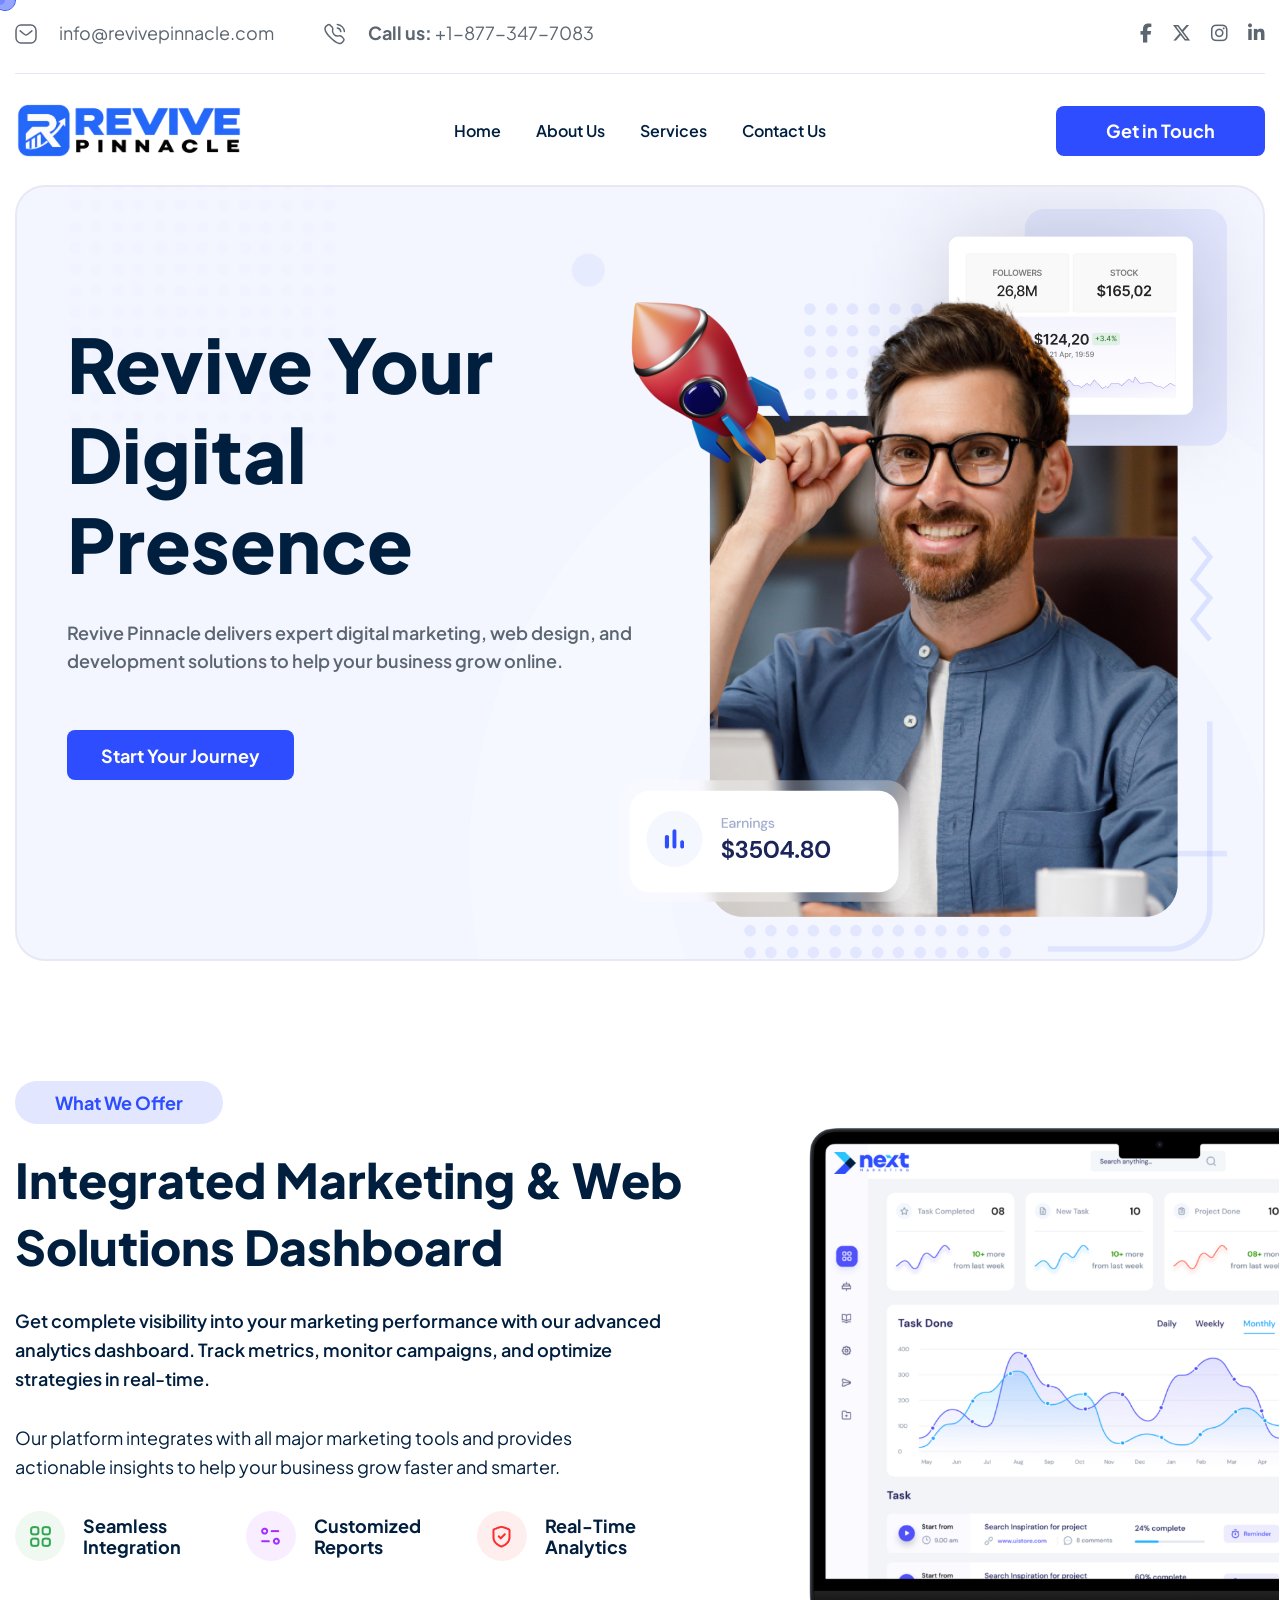
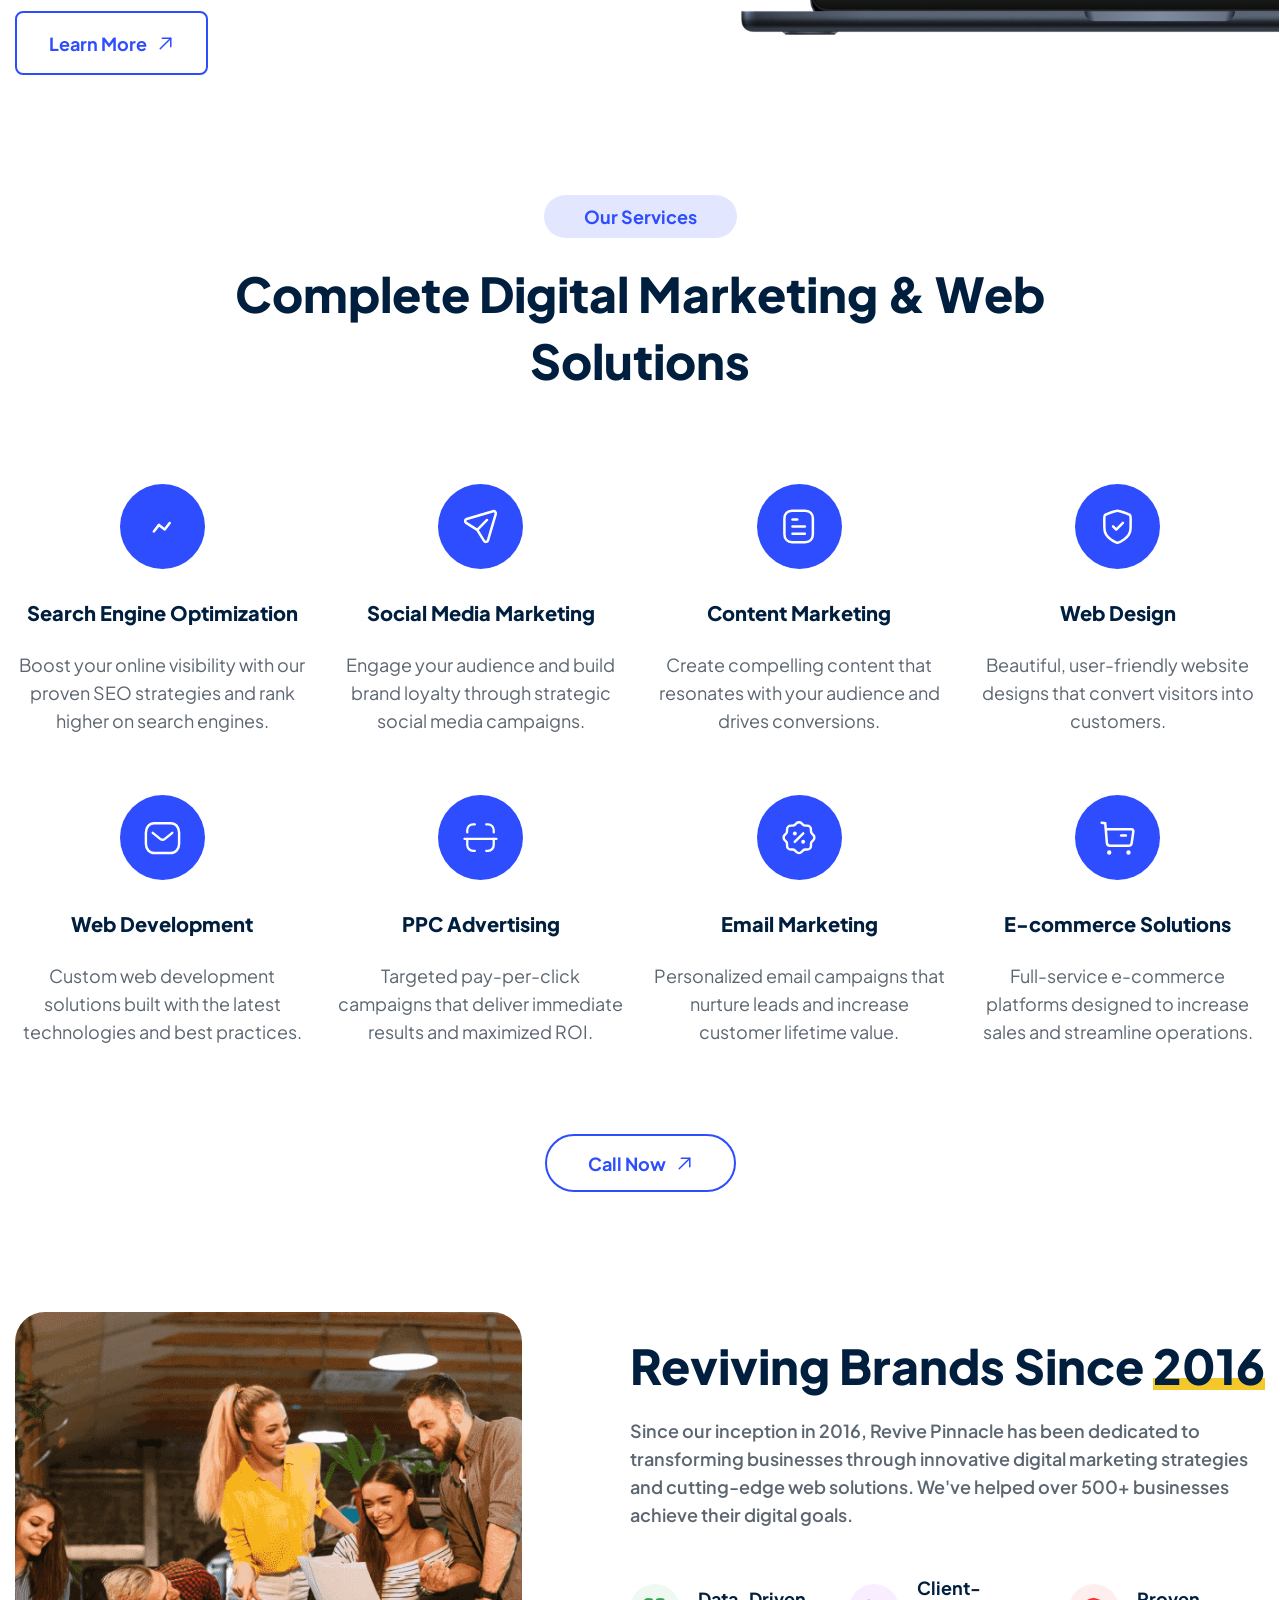
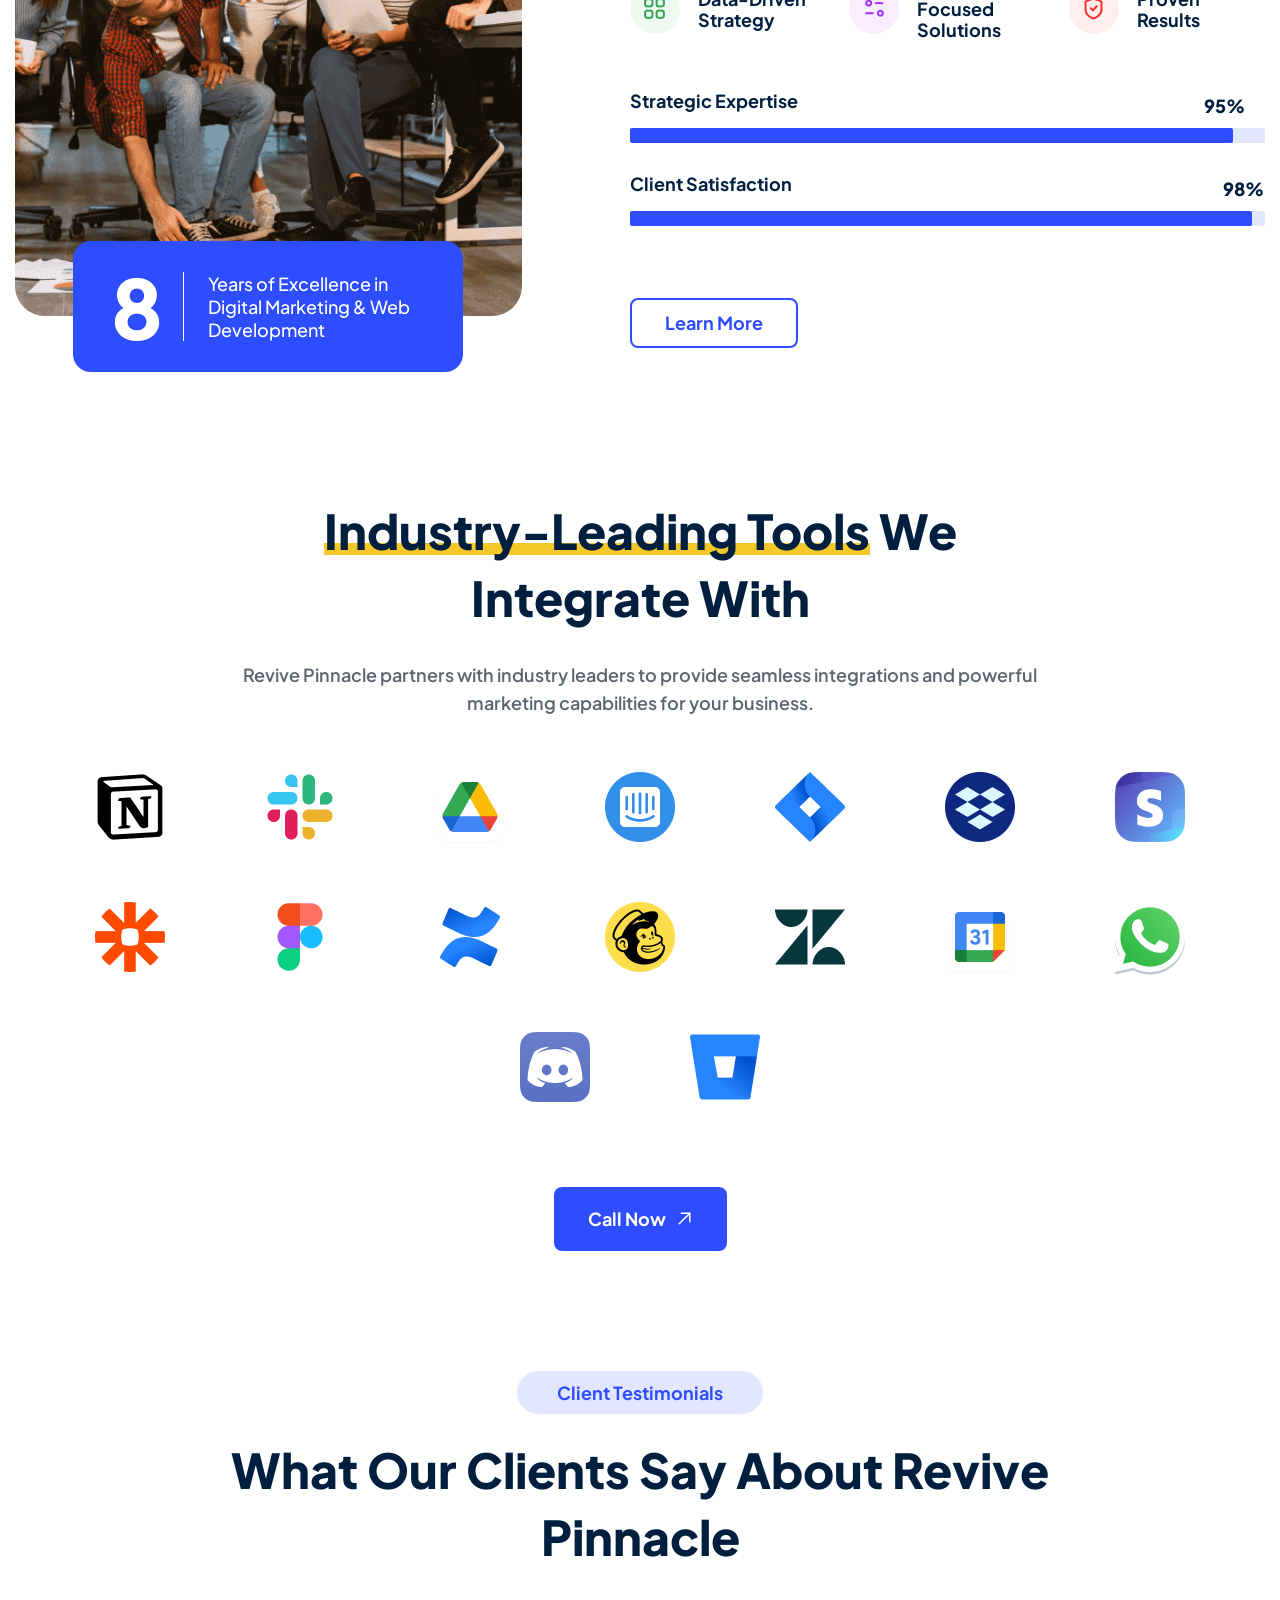
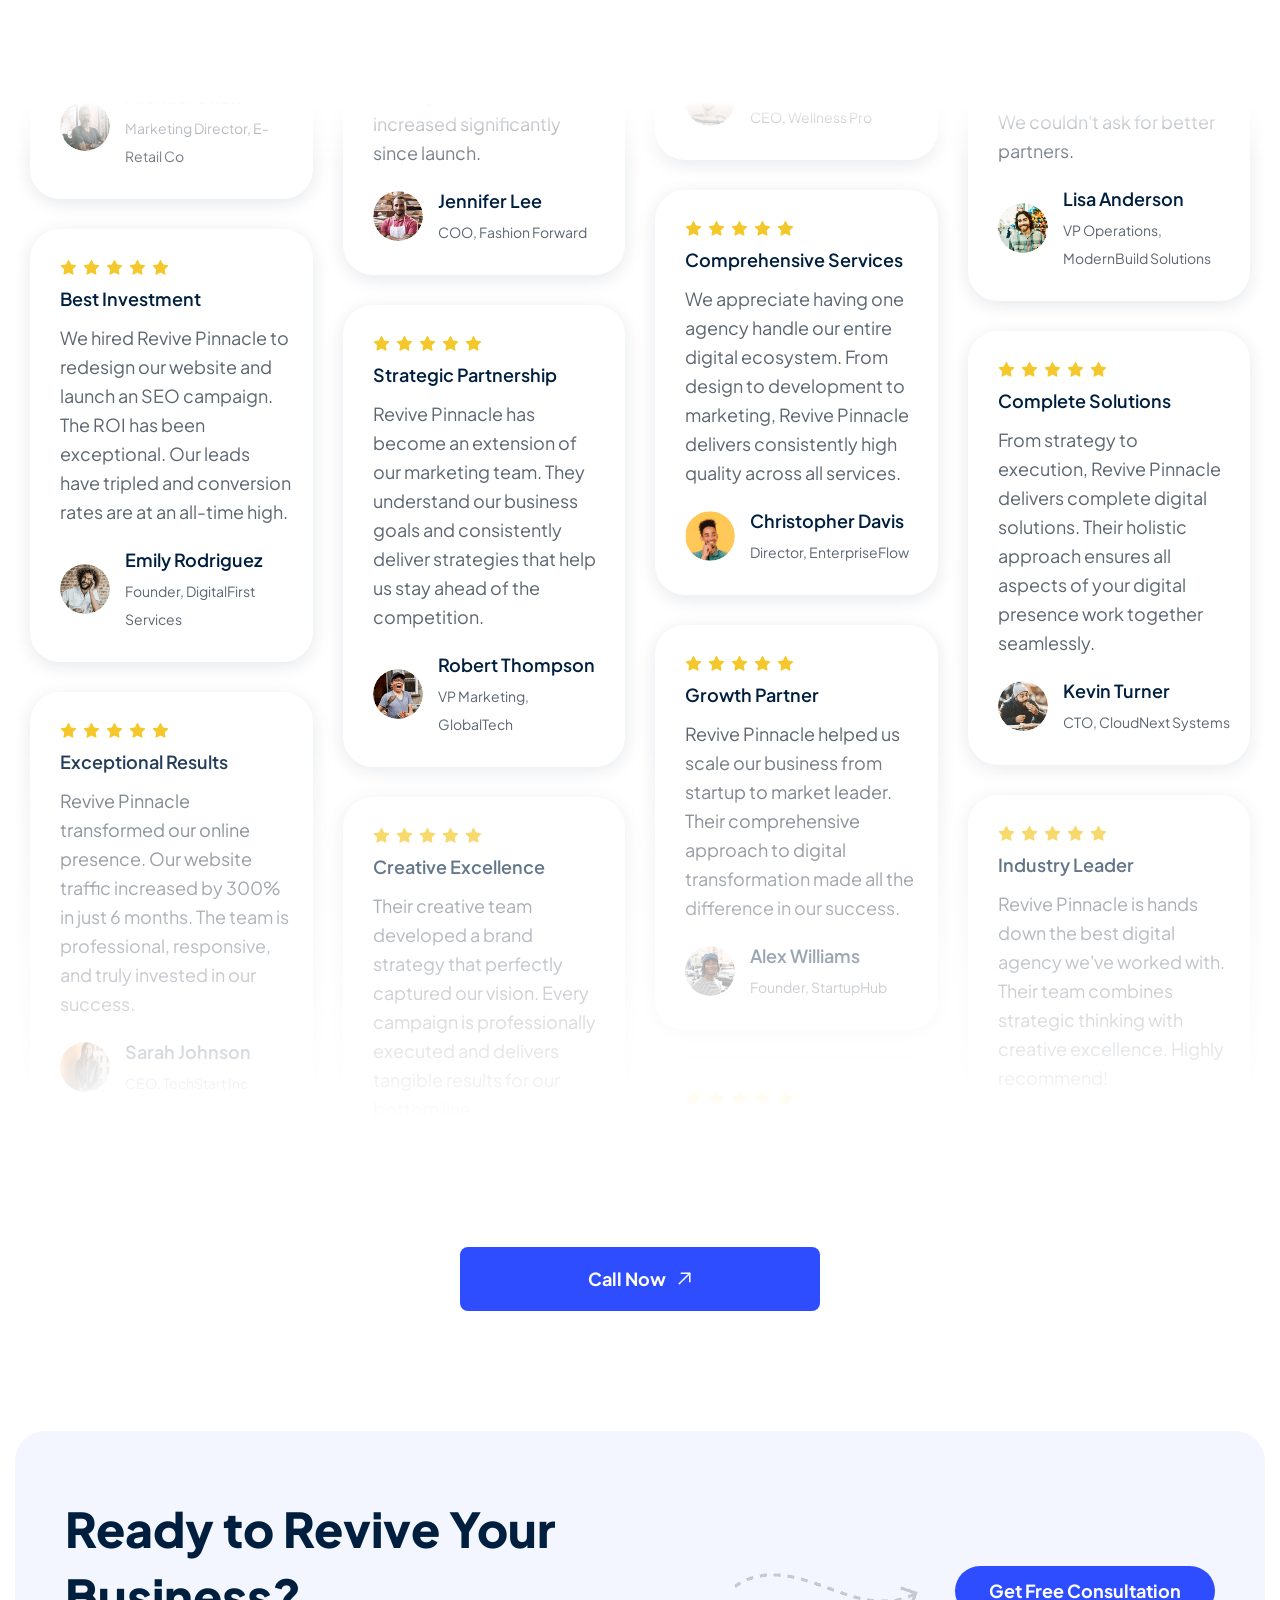
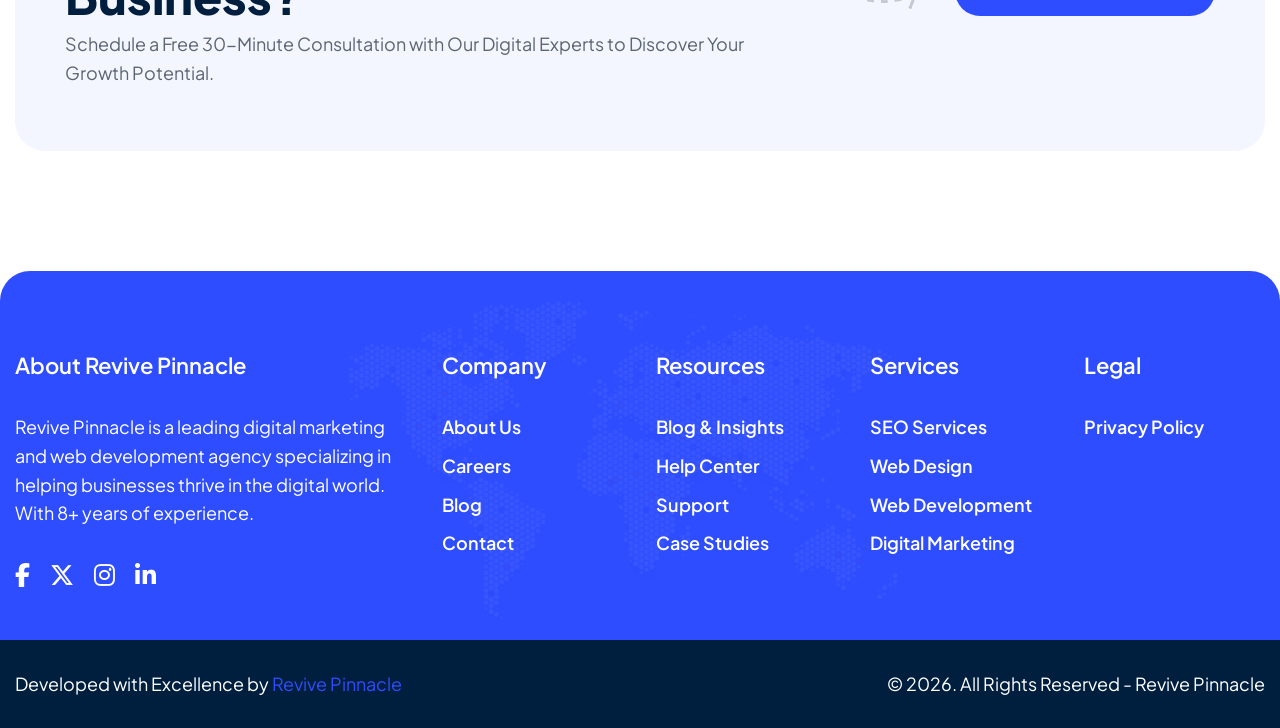
==== commit 958e1afe: "done" ====
--- a/index.html
+++ b/index.html
@@ -95,7 +95,7 @@
             "description": "Leading Digital Marketing Agency offering SEO, PPC, Web Design, Web Development and more",
             "url": "https://revivepinnacle.com",
             "telephone": "+1-877-347-7083",
-            "email": "revivepinnacle@gmail.com"
+            "email": "info@revivepinnacle.com"
         }
     </script>
 </head>
@@ -115,8 +115,8 @@
                             <span class="topbar-two__icon message"><svg width="22" height="20">
                                     <use xlink:href="#message"></use>
                                 </svg></span>
-                            <a href="mailto:revivepinnacle@gmail.com"
-                                aria-label="email address">revivepinnacle@gmail.com</a>
+                            <a href="mailto:info@revivepinnacle.com"
+                                aria-label="email address">info@revivepinnacle.com</a>
                         </li>
                         <li>
                             <span class="topbar-two__icon call-two"><svg width="22" height="22">
@@ -160,13 +160,13 @@
                                 <li><a href="#home" aria-label="page link">Home</a></li>
                                 <li><a href="#about" aria-label="page link">About Us</a></li>
                                 <li><a href="#services" aria-label="page link">Services</a></li>
-                                <li><a href="contact.html" aria-label="page link">Contact Us</a></li>
+                                <li><a href="#contact" aria-label="page link">Contact Us</a></li>
                             </ul>
                         </nav>
 
                         <div class="section-header__right d-none d-xl-flex align-items-center">
                             <div class="section-header__right-bg d-flex align-items-center">
-                                <a href="contact.html" aria-label="page link"
+                                <a href="#contact" aria-label="page link"
                                     class="header-btn-two next-marketing-btn dark-btn btn">Get in Touch</a>
                             </div>
                         </div>
@@ -193,7 +193,7 @@
                                 </p>
 
                                 <div class="section-hero-four__twobtn d-flex align-items-center">
-                                    <a href="contact.html"
+                                    <a href="#contact"
                                         class="section-hero-four__btn next-marketing-btn dark-btn btn btn">Start Your
                                         Journey</a>
                                 </div>
@@ -295,8 +295,7 @@
                                 </svg>
                             </div>
                             <div class="section-services-two__info">
-                                <h5 class="section-services-two__title"><a href="#exampleModalToggle"
-                                        data-bs-toggle="modal" aria-label="Request Service Consultation">Search Engine
+                                <h5 class="section-services-two__title"><a href="#contact" aria-label="Request Service Consultation">Search Engine
                                         Optimization</a></h5>
                                 <p class="section-services-two__text">Boost your online visibility with our proven SEO
                                     strategies and rank higher on search engines.</p>
@@ -313,8 +312,7 @@
                                 </svg>
                             </div>
                             <div class="section-services-two__info">
-                                <h5 class="section-services-two__title"><a href="#exampleModalToggle"
-                                        data-bs-toggle="modal" aria-label="Request Service Consultation">Social Media
+                                <h5 class="section-services-two__title"><a href="#contact" aria-label="Request Service Consultation">Social Media
                                         Marketing</a></h5>
                                 <p class="section-services-two__text">Engage your audience and build brand loyalty
                                     through strategic social media campaigns.</p>
@@ -331,8 +329,7 @@
                                 </svg>
                             </div>
                             <div class="section-services-two__info">
-                                <h5 class="section-services-two__title"><a href="#exampleModalToggle"
-                                        data-bs-toggle="modal" aria-label="Request Service Consultation">Content
+                                <h5 class="section-services-two__title"><a href="#contact" aria-label="Request Service Consultation">Content
                                         Marketing</a></h5>
                                 <p class="section-services-two__text">Create compelling content that resonates with your
                                     audience and drives conversions.</p>
@@ -349,8 +346,7 @@
                                 </svg>
                             </div>
                             <div class="section-services-two__info">
-                                <h5 class="section-services-two__title"><a href="#exampleModalToggle"
-                                        data-bs-toggle="modal" aria-label="Request Service Consultation">Web Design</a>
+                                <h5 class="section-services-two__title"><a href="#contact" aria-label="Request Service Consultation">Web Design</a>
                                 </h5>
                                 <p class="section-services-two__text">Beautiful, user-friendly website designs that
                                     convert visitors into customers.</p>
@@ -367,8 +363,7 @@
                                 </svg>
                             </div>
                             <div class="section-services-two__info">
-                                <h5 class="section-services-two__title"><a href="#exampleModalToggle"
-                                        data-bs-toggle="modal" aria-label="Request Service Consultation">Web
+                                <h5 class="section-services-two__title"><a href="#contact" aria-label="Request Service Consultation">Web
                                         Development</a></h5>
                                 <p class="section-services-two__text">Custom web development solutions built with the
                                     latest technologies and best practices.</p>
@@ -385,8 +380,7 @@
                                 </svg>
                             </div>
                             <div class="section-services-two__info">
-                                <h5 class="section-services-two__title"><a href="#exampleModalToggle"
-                                        data-bs-toggle="modal" aria-label="Request Service Consultation">PPC
+                                <h5 class="section-services-two__title"><a href="#contact" aria-label="Request Service Consultation">PPC
                                         Advertising</a></h5>
                                 <p class="section-services-two__text">Targeted pay-per-click campaigns that deliver
                                     immediate results and maximized ROI.</p>
@@ -403,8 +397,7 @@
                                 </svg>
                             </div>
                             <div class="section-services-two__info">
-                                <h5 class="section-services-two__title"><a href="#exampleModalToggle"
-                                        data-bs-toggle="modal" aria-label="Request Service Consultation">Email
+                                <h5 class="section-services-two__title"><a href="#contact" aria-label="Request Service Consultation">Email
                                         Marketing</a></h5>
                                 <p class="section-services-two__text">Personalized email campaigns that nurture leads
                                     and increase customer lifetime value.</p>
@@ -421,8 +414,7 @@
                                 </svg>
                             </div>
                             <div class="section-services-two__info">
-                                <h5 class="section-services-two__title"><a href="#exampleModalToggle"
-                                        data-bs-toggle="modal" aria-label="Request Service Consultation">E-commerce
+                                <h5 class="section-services-two__title"><a href="#contact" aria-label="Request Service Consultation">E-commerce
                                         Solutions</a></h5>
                                 <p class="section-services-two__text">Full-service e-commerce platforms designed to
                                     increase sales and streamline operations.</p>
@@ -629,7 +621,7 @@
                             </li>
                         </ul>
 
-                        <a href="contact.html" aria-label="page link" class="next-marketing-btn btn dark-btn">Call
+                        <a href="#contact" aria-label="page link" class="next-marketing-btn btn dark-btn">Call
                             Now<svg width="17" height="15" viewBox="0 0 17 15" fill="none"
                                 xmlns="http://www.w3.org/2000/svg">
                                 <path d="M16 7.49976L1 7.49976" stroke="currentColor" stroke-width="1.5"
@@ -1786,7 +1778,7 @@
                         </div>
                     </div>
 
-                    <a href="contact.html" class="section-client-rating__btn next-marketing-btn dark-btn btn">
+                    <a href="#contact" class="section-client-rating__btn next-marketing-btn dark-btn btn">
                         Call Now
                         <svg width="17" height="15" viewBox="0 0 17 15" fill="none" xmlns="http://www.w3.org/2000/svg">
                             <path d="M16 7.49976L1 7.49976" stroke="#2E4DFE" stroke-width="1.5" stroke-linecap="round"
@@ -1799,7 +1791,7 @@
         </section>
         <!-- ./section-client-rating end -->
 
-        <section class="newsletter-one newsletter-one--two falseClass wow fadeInUp" data-wow-delay="200ms">
+        <section class="newsletter-one newsletter-one--two falseClass wow fadeInUp" id="contact" data-wow-delay="200ms">
             <div class="container">
                 <div class="row">
                     <div class="newsletter-one__wrap">
@@ -1814,9 +1806,7 @@
                                         alt="Revive Pinnacle">
                                 </div>
                             </div>
-                            <a href="contact.html"
-                                class="newsletter-one__btn next-marketing-btn dark-btn btn btn-radius"
-                                data-bs-target="#exampleModalToggle" data-bs-toggle="modal">Get Free Consultation</a>
+                            <a href="mailto:info@revivepinnacle.com" class="newsletter-one__btn next-marketing-btn dark-btn btn btn-radius">Get Free Consultation</a>
                         </div>
                     </div>
                 </div>
@@ -1824,7 +1814,7 @@
         </section>
         <!-- ./newsletter-one--two end -->
 
-        <footer class="footer footer footer--four" id="contact" data-bs-theme="light">
+        <footer class="footer footer footer--four" data-bs-theme="light">
             <div class="footer__top position-relative">
                 <div class="footer__top-bg position-absolute top-0 start-0 end-0 w-100 h-100 m-auto"
                     style="background-image: url('assets/images/background/services-bg1-1.png');"></div>
@@ -1852,17 +1842,17 @@
                                     <h5 class="footer-widget__title">Company</h5>
                                     <ul class="reset-ul footer-widget__links">
                                         <li><a href="#about" aria-label="page link">About Us</a></li>
-                                        <li><a href="contact.html" aria-label="page link">Careers</a></li>
+                                        <li><a href="#contact" aria-label="page link">Careers</a></li>
                                         <li><a href="#services" aria-label="page link">Blog</a></li>
-                                        <li><a href="contact.html" aria-label="page link">Contact</a></li>
+                                        <li><a href="#contact" aria-label="page link">Contact</a></li>
                                     </ul>
                                 </div>
                                 <div class="footer-widget footer-widget__col3">
                                     <h5 class="footer-widget__title">Resources</h5>
                                     <ul class="reset-ul footer-widget__links">
                                         <li><a href="#services" aria-label="page link">Blog & Insights</a></li>
-                                        <li><a href="contact.html" aria-label="page link">Help Center</a></li>
-                                        <li><a href="contact.html" aria-label="page link">Support</a></li>
+                                        <li><a href="#contact" aria-label="page link">Help Center</a></li>
+                                        <li><a href="#contact" aria-label="page link">Support</a></li>
                                         <li><a href="#about" aria-label="page link">Case Studies</a></li>
                                     </ul>
                                 </div>
@@ -1940,7 +1930,7 @@
                         </a>
                     </li>
                     <li>
-                        <a href="contact.html" aria-label="feature link">
+                        <a href="#contact" aria-label="feature link">
                             <div class="header-info-sidebar__icon">
                                 <svg width="22" height="23" viewBox="0 0 22 23" fill="none"
                                     xmlns="http://www.w3.org/2000/svg">
@@ -1988,7 +1978,7 @@
                         </a>
                     </li>
                     <li>
-                        <a href="#exampleModalToggle" data-bs-toggle="modal" aria-label="feature link">
+                        <a href="#contact" aria-label="feature link">
                             <div class="header-info-sidebar__icon">
                                 <svg width="21" height="21" viewBox="0 0 21 21" fill="none"
                                     xmlns="http://www.w3.org/2000/svg">
@@ -2013,7 +2003,7 @@
             <ul class="reset-ul mobilenav-container__contact">
                 <li>
                     <span class="topbar-two__icon"><i class="fa-regular fa-envelope"></i></span>
-                    <a href="mailto:revivepinnacle@gmail.com" aria-label="email address">revivepinnacle@gmail.com</a>
+                    <a href="mailto:info@revivepinnacle.com" aria-label="email address">info@revivepinnacle.com</a>
                 </li>
                 <li>
                     <span class="topbar-two__icon"><i class="fa-solid fa-phone-flip"></i></span>
@@ -2049,74 +2039,6 @@
     <!-- template js -->
     <script src="assets/js/script.js"></script>
 
-    <!-- Free Consultation Form -->
-    <div class="modal fade" id="exampleModalToggle" aria-hidden="true" aria-label="exampleModalToggleLabel"
-        tabindex="-1">
-        <div class="modal-dialog modal-dialog-centered">
-            <div class="modal-content">
-                <div class="modal-header">
-                    <h5 class="modal-title">Get Your Free Consultation</h5>
-                    <button type="button" class="btn-close" data-bs-dismiss="modal" aria-label="Close"></button>
-                </div>
-                <div class="modal-body">
-                    <div class="section-form__form w-100">
-                        <form id="consultationForm">
-                            <div class="form-row d-flex flex-wrap">
-                                <div class="form-group col-sm-6">
-                                    <input type="text" name="firstName" class="form-control" placeholder="First Name"
-                                        required>
-                                </div>
-
-                                <div class="form-group col-sm-6">
-                                    <input type="text" name="lastName" class="form-control" placeholder="Last Name"
-                                        required>
-                                </div>
-                            </div>
-
-                            <div class="form-row d-flex flex-wrap">
-                                <div class="form-group col-sm-6">
-                                    <input type="text" name="company" class="form-control" placeholder="Company Name"
-                                        required>
-                                </div>
-
-                                <div class="form-group col-sm-6">
-                                    <input type="text" name="phone" class="form-control" placeholder="Phone Number"
-                                        required>
-                                </div>
-                            </div>
-
-                            <div class="form-row d-flex flex-wrap">
-                                <div class="form-group col-sm-6">
-                                    <input type="email" name="email" class="form-control" placeholder="Your Email"
-                                        required>
-                                </div>
-
-                                <div class="form-group col-sm-6">
-                                    <input type="text" name="service" class="form-control"
-                                        placeholder="Service of Interest" required>
-                                </div>
-                            </div>
-
-                            <div class="form-row d-flex flex-wrap">
-                                <div class="form-group col-12 d-flex gap-3">
-                                    <input class="form-check-input" type="checkbox" name="agree" value="yes"
-                                        id="formCheck" required="">
-                                    <label class="form-check-label fw-medium" for="formCheck">
-                                        I agree to be contacted by Revive Pinnacle regarding my inquiry
-                                    </label>
-                                </div>
-                            </div>
-
-                            <button type="submit" class="next-marketing-btn dark-btn form-btn btn">Request
-                                Consultation</button>
-                            <div class="response py-3"></div>
-                        </form>
-                    </div>
-                </div>
-            </div>
-        </div>
-    </div>
-    <!-- Consultation Form end -->
 
     <!-- SVG Icon -->
     <svg xmlns="http://www.w3.org/2000/svg" style="display: none;">
